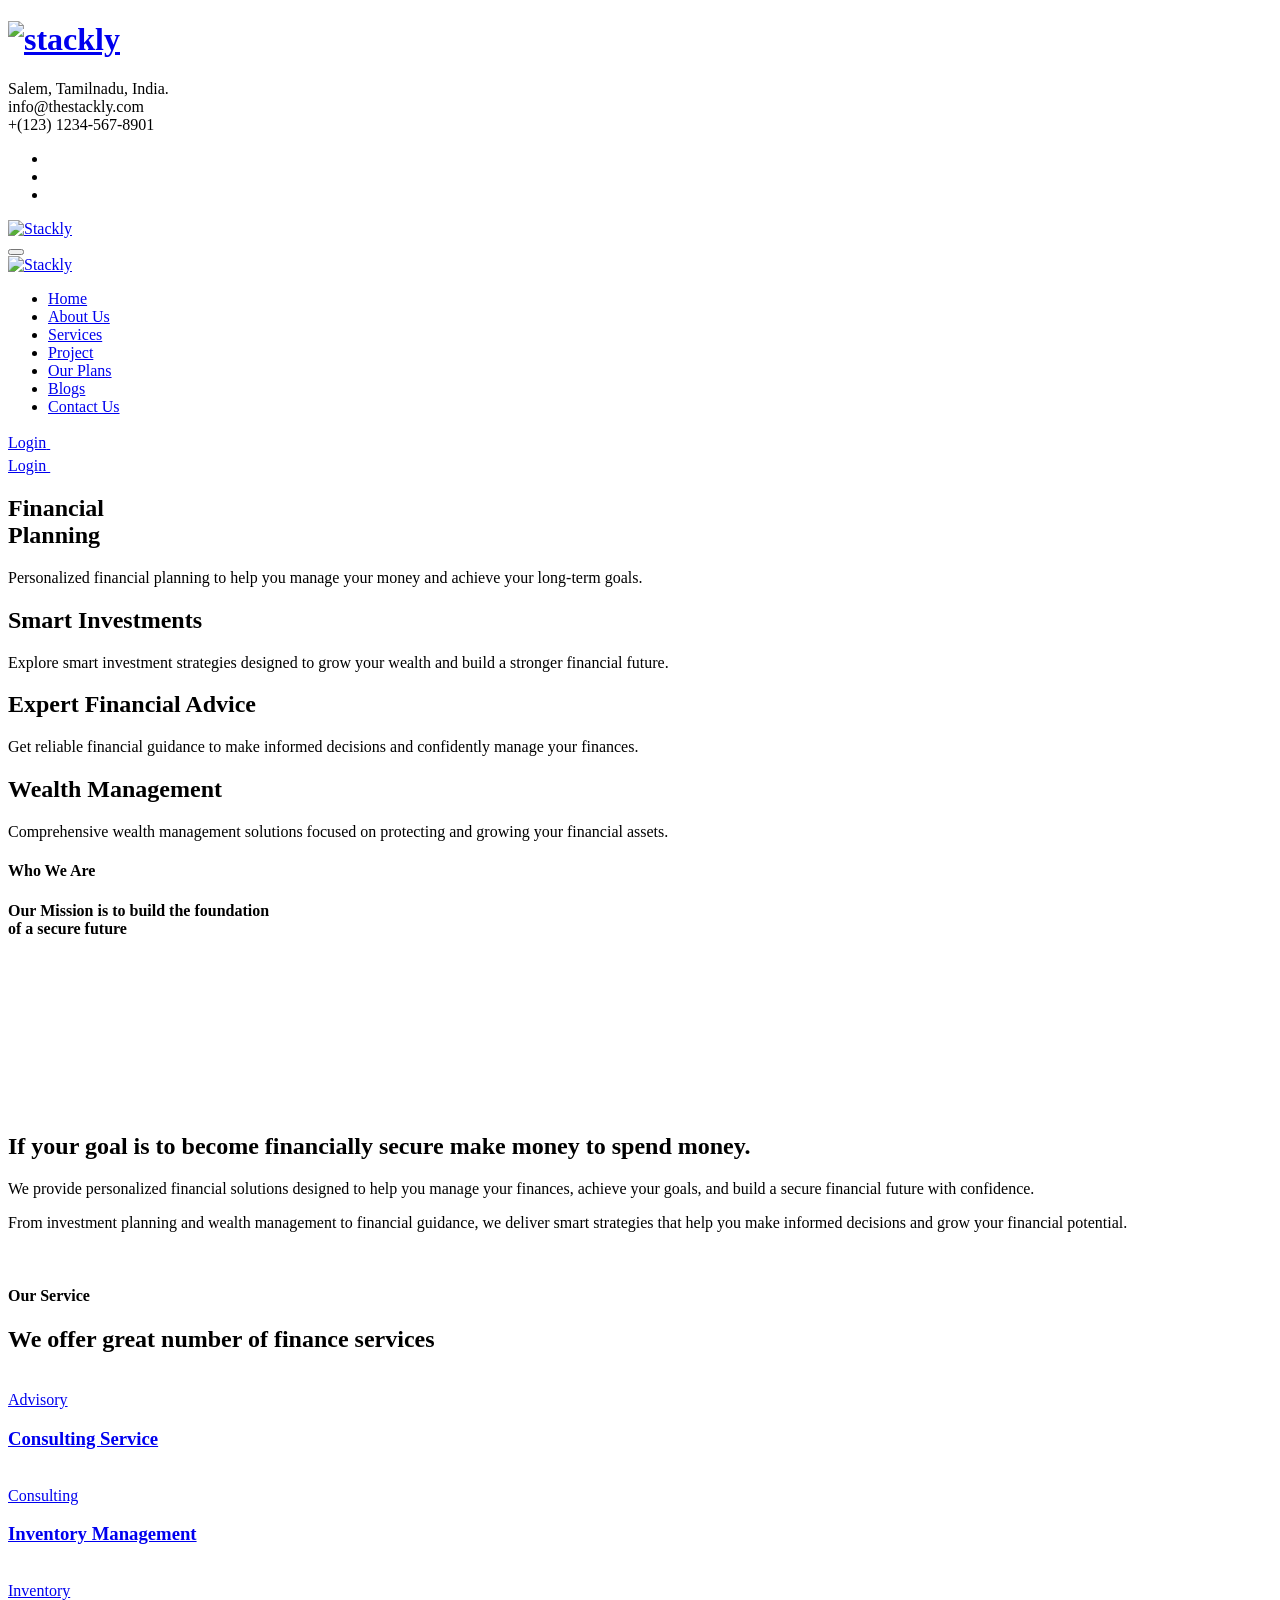
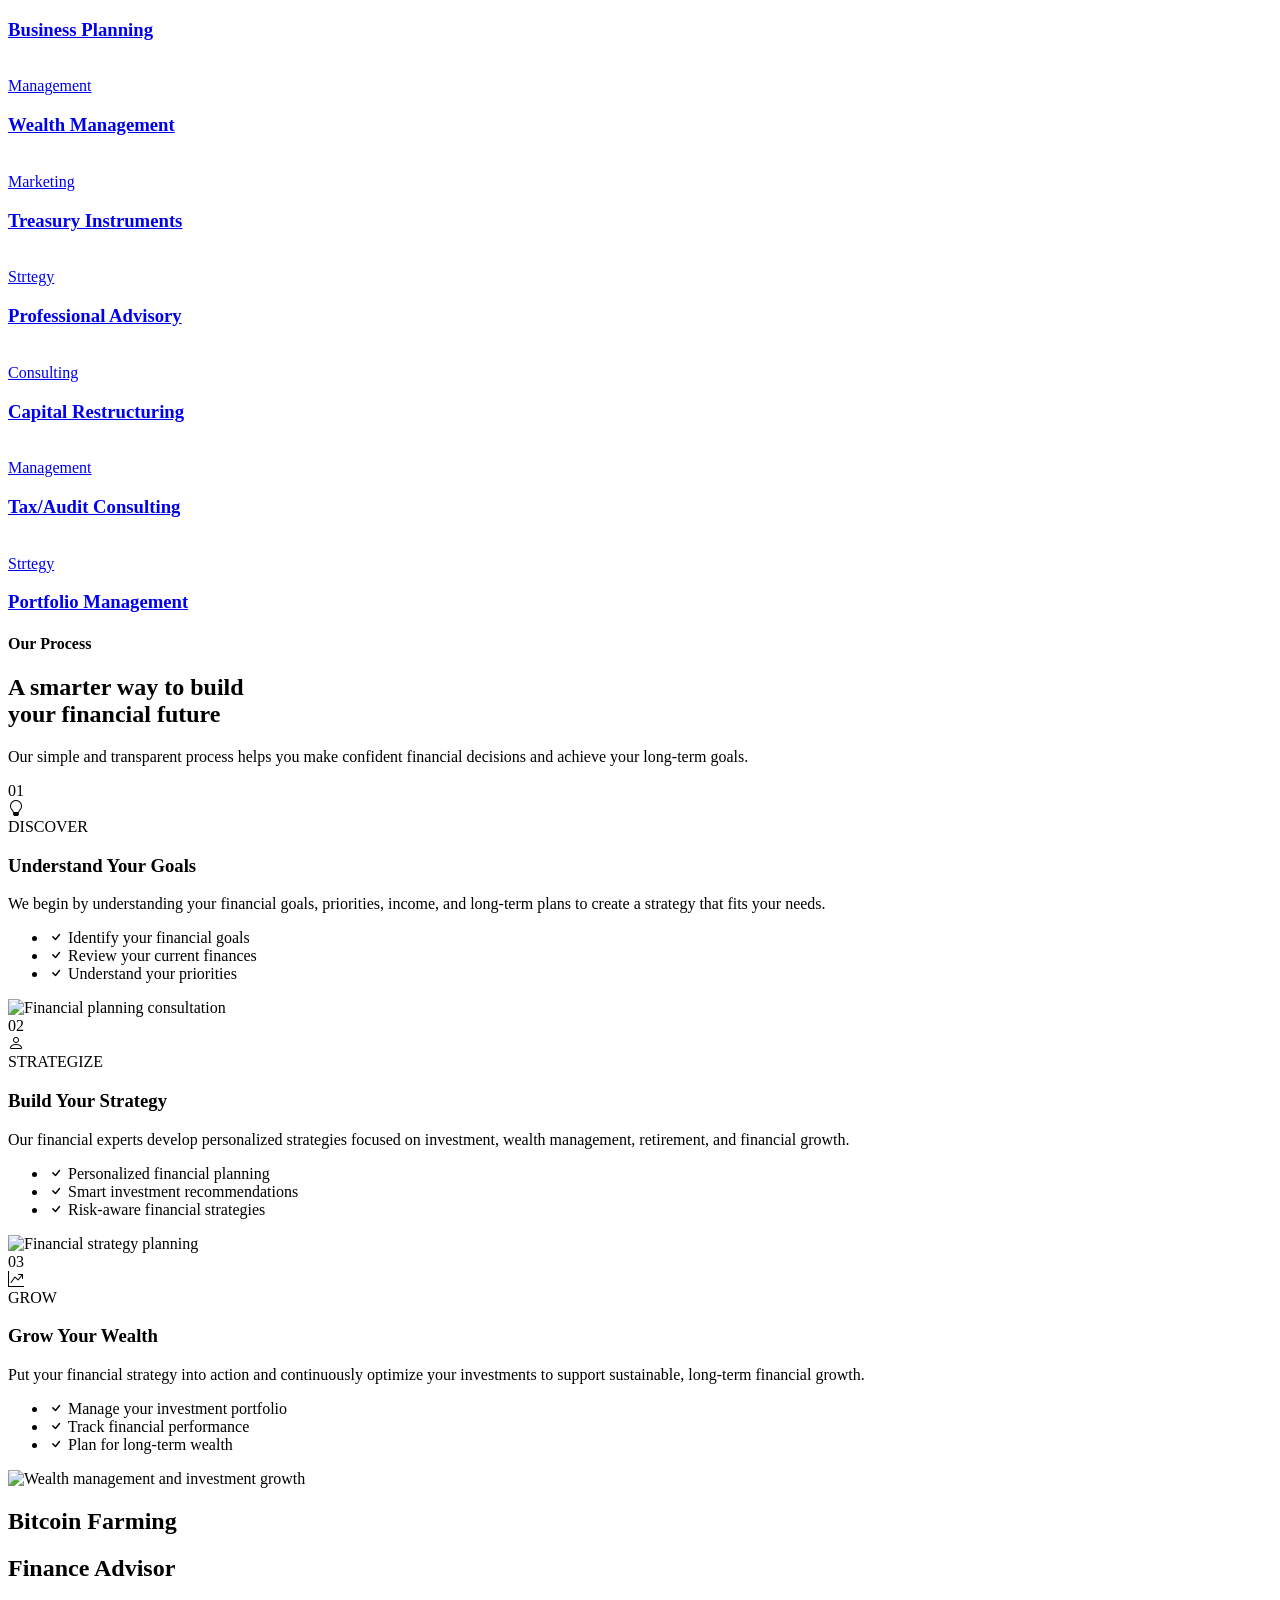
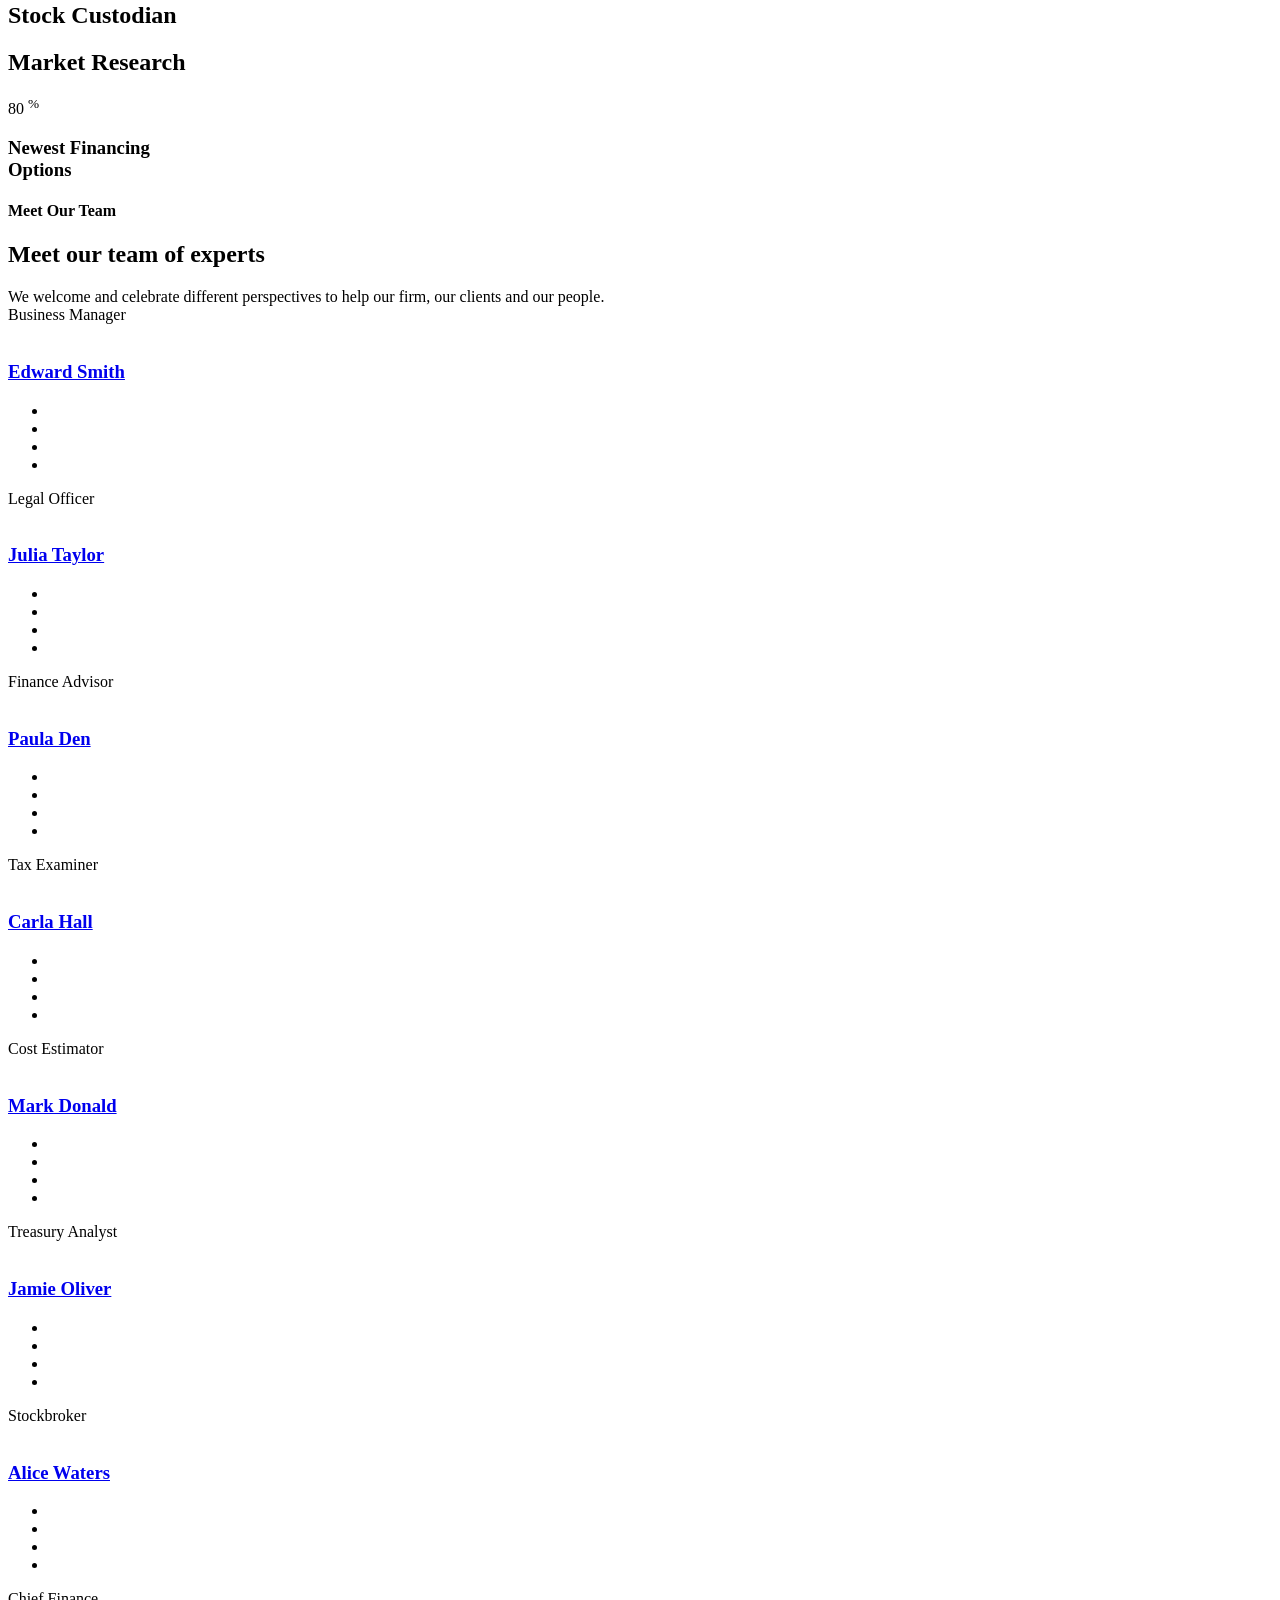
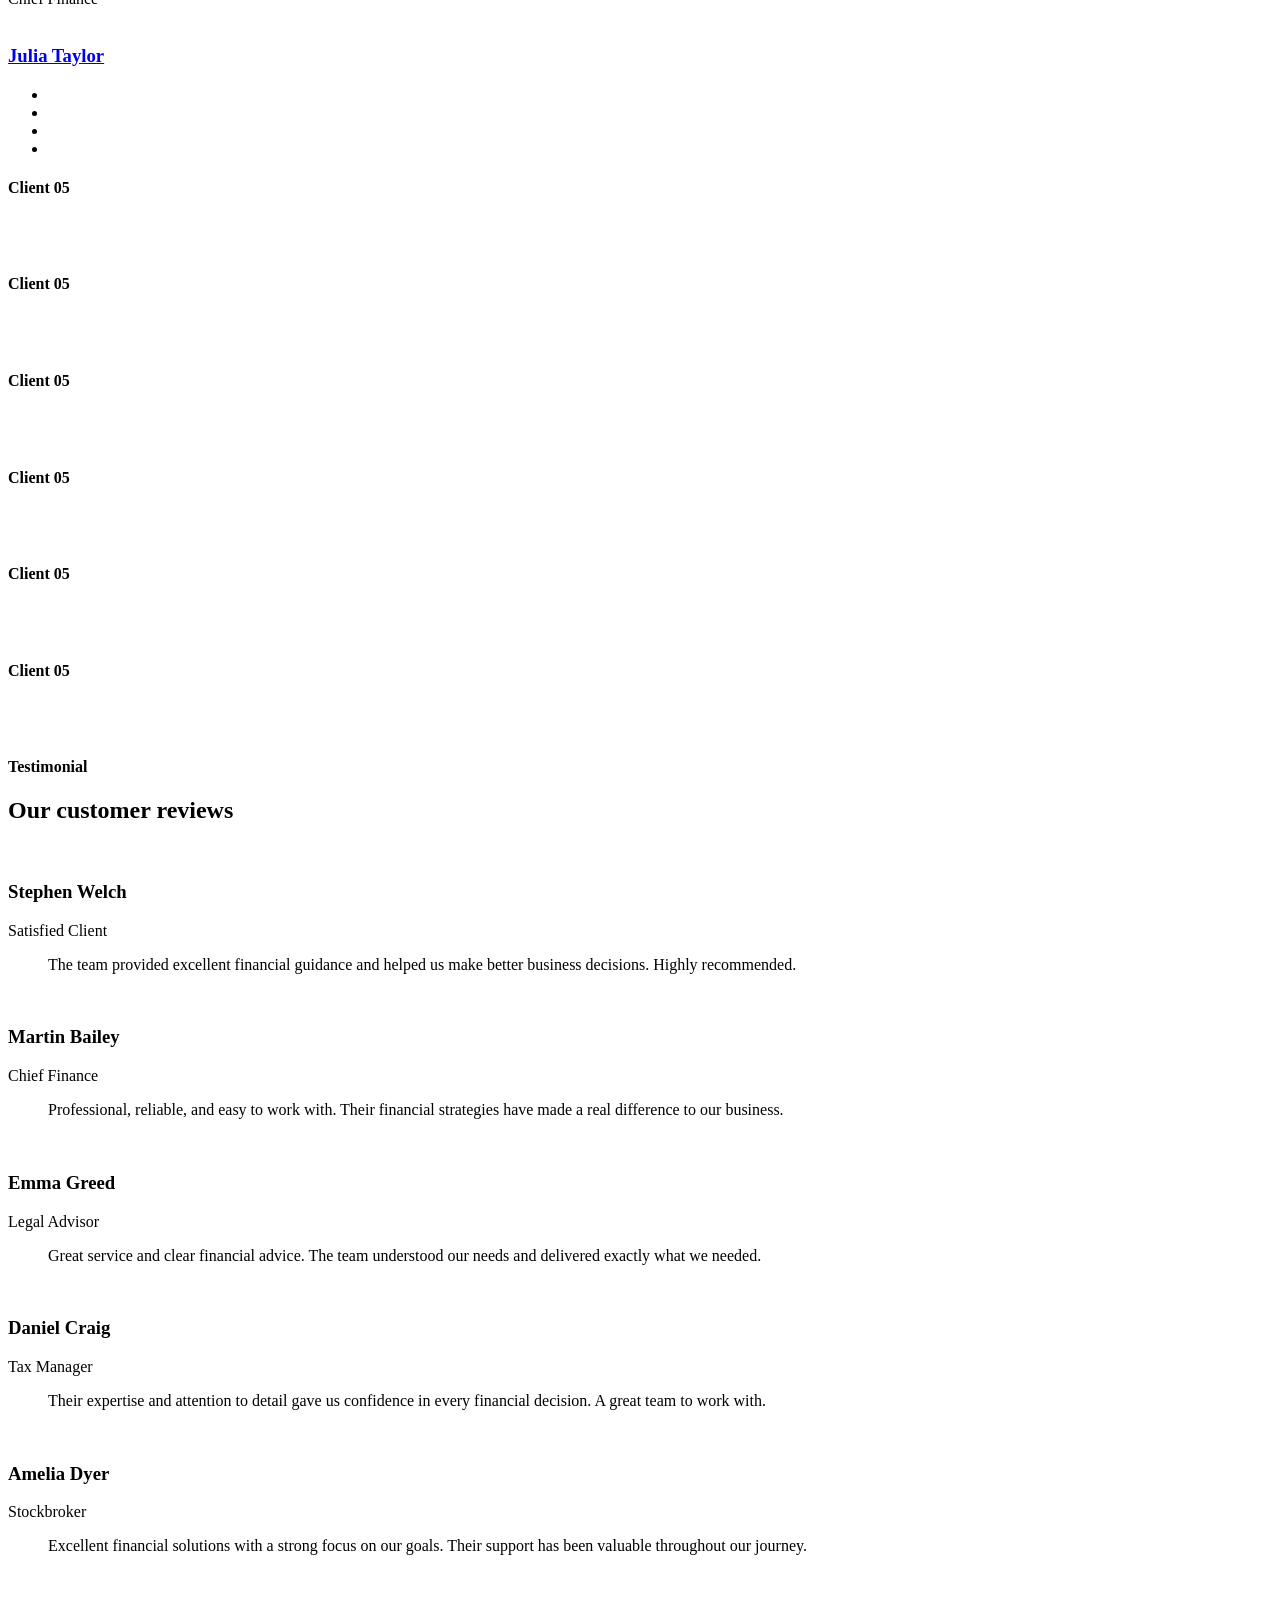
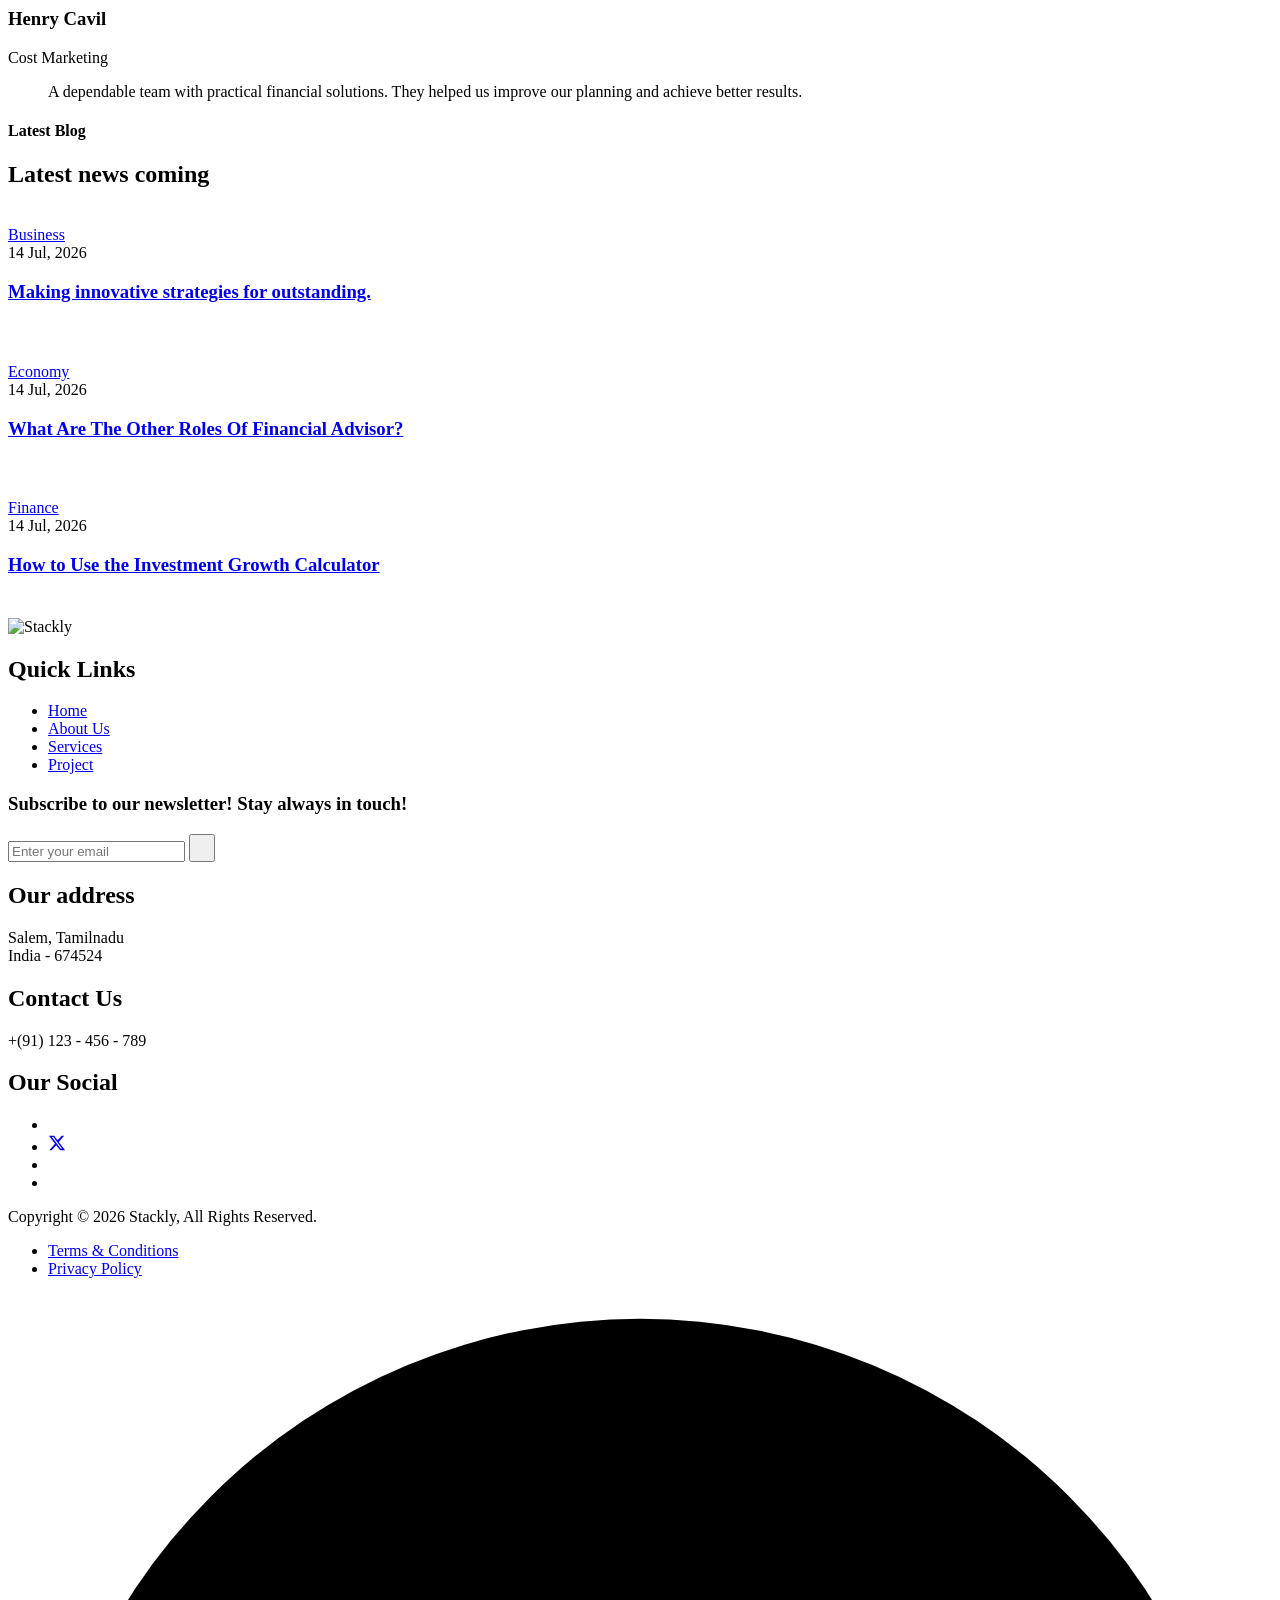
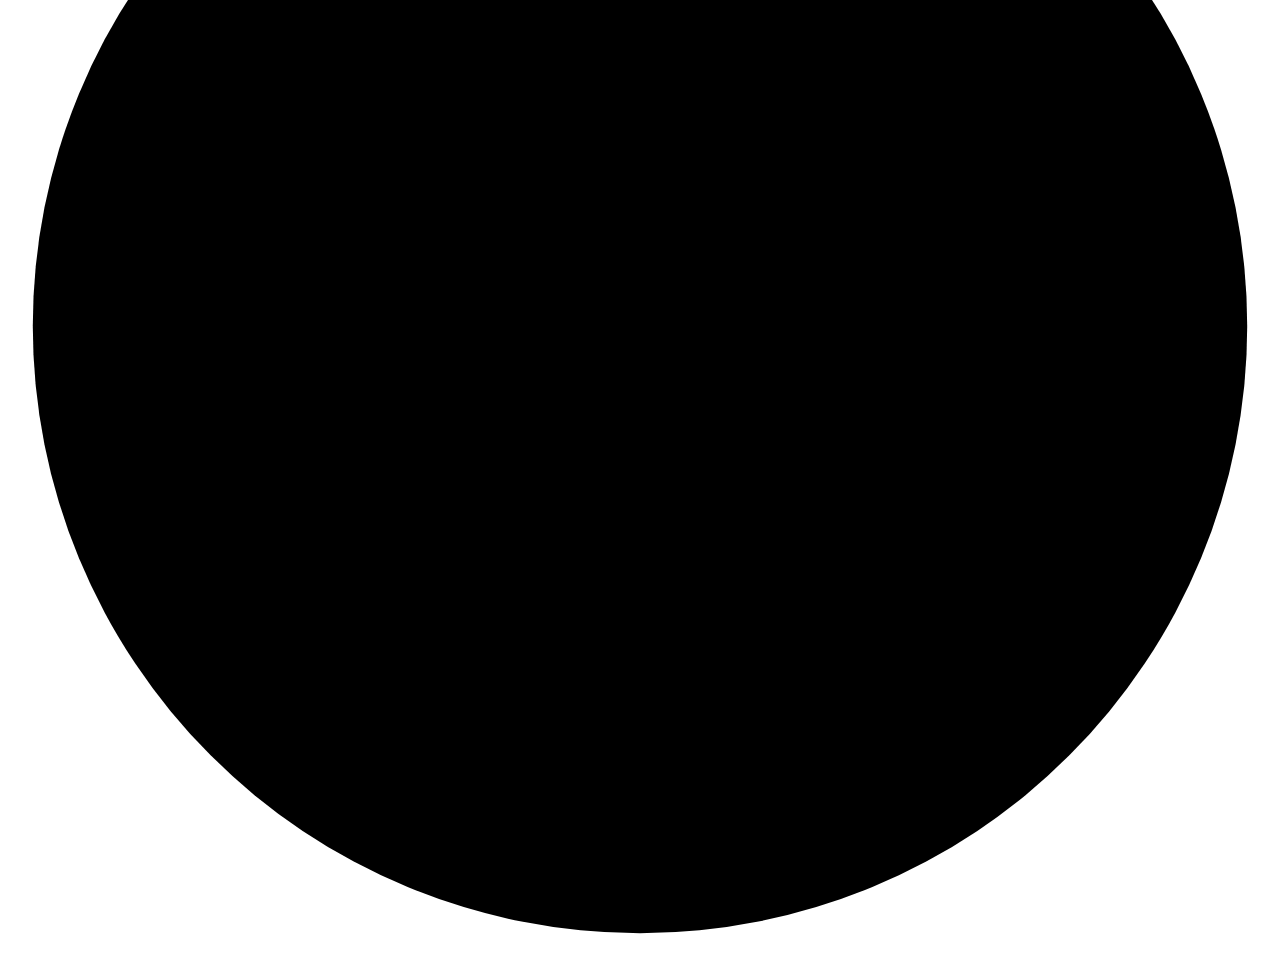
==== index.html @ e1279521 "Add files via upload" ====
<!doctype html>
<html class="no-js" lang="en">
   <head>
      <meta charset="utf-8">
      <meta http-equiv="x-ua-compatible" content="ie=edge">
      <title>Stackly – Finance</title>
      <meta name="robots" content="noindex, follow">
      <meta name="description" content="">
      <meta name="viewport" content="width=device-width, initial-scale=1, shrink-to-fit=no">
      <!-- Bootstrap CSS -->
      <link rel="stylesheet" href="css/bootstrap.min.css">
      <!-- Fontawesome -->
      <link rel="stylesheet" href="css/fontawesome.css">
      <!-- Flaticon -->
      <link rel="stylesheet" href="css/flaticon.css">
      <!-- optico Icons -->
      <link rel="stylesheet" href="css/pbminfotech-base-icons.css">
      <!-- Slick -->
      <link rel="stylesheet" href="css/swiper.min.css">
      <!-- AOS -->
      <link rel="stylesheet" href="css/aos.css">
      <!-- Shortcode CSS -->
      <link rel="stylesheet" href="css/shortcode.css">
      <!-- Base CSS -->
      <link rel="stylesheet" href="css/base.css">
      <!-- Style CSS -->
      <link rel="stylesheet" href="css/style.css">
      <!-- Responsive CSS -->
      <link rel="stylesheet" href="css/responsive.css">
      <!-- REVOLUTION STYLE SHEETS -->
      <link rel="stylesheet" type="text/css" href="revolution/rs6.css">

	  <link rel="stylesheet"
      href="https://cdn.jsdelivr.net/npm/bootstrap-icons@1.13.1/font/bootstrap-icons.min.css">

	  
<style>
/* =========================================
   MODERN PAGE LOADER
   ========================================= */

#modern-loader {
    position: fixed;
    inset: 0;
    width: 100%;
    height: 100%;
    background: #212c40;
    display: flex;
    align-items: center;
    justify-content: center;
    z-index: 9999999;
    opacity: 1;
    visibility: visible;
    transition: opacity 0.6s ease, visibility 0.6s ease;
}

#modern-loader.loader-hidden {
    opacity: 0;
    visibility: hidden;
    pointer-events: none;
}

/* Loader Content */
.modern-loader-content {
    text-align: center;
}

/* Logo */
.modern-loader-logo {
    width: 190px;
    height: auto;
    display: block;
    margin: 0 auto 30px;
    animation: logoFade 1.5s ease-in-out infinite;
}

/* Loading Line */
.modern-loader-line {
    width: 180px;
    height: 2px;
    background: rgba(255,255,255,0.2);
    margin: 0 auto;
    overflow: hidden;
    position: relative;
}

/* Moving Line */
.modern-loader-line::after {
    content: "";
    position: absolute;
    top: 0;
    left: -60%;
    width: 60%;
    height: 100%;
    background: #ffffff;
    animation: loaderMove 1.2s ease-in-out infinite;
}

/* Loading Text */
.modern-loader-text {
    margin-top: 18px;
    color: #ffffff;
    font-family: Arial, sans-serif;
    font-size: 11px;
    letter-spacing: 3px;
    text-transform: uppercase;
}

/* Animations */
@keyframes logoFade {
    0%, 100% {
        opacity: 0.45;
        transform: scale(0.97);
    }

    50% {
        opacity: 1;
        transform: scale(1);
    }
}

@keyframes loaderMove {
    0% {
        left: -60%;
    }

    100% {
        left: 100%;
    }
}
</style>

   </head>
   <body>

	<!-- Modern Loading Animation -->
<div id="modern-loader">

    <div class="modern-loader-content">

        <img
            src="images/logo.webp"
            alt="Stackly"
            class="modern-loader-logo"
        >

        <div class="modern-loader-line"></div>

        <div class="modern-loader-text">
            Loading
        </div>

    </div>

</div>

	<!-- page wrapper -->
	<div class="page-wrapper">
		
        <!-- Header Main Area -->
        <header class="site-header header-style-1">
			<div class="pbmit-header-overlay">
				<div class="site-header-menu">
					<div class="pbmit-logo-area">
						<div class="d-flex align-items-center justify-content-between">
							<div class="site-branding">
								<h1 class="site-title">
									<a href="index.html">
										<img class="logo-img" src="images/logo.webp" alt="stackly">
									</a>
								</h1>
							</div>
							<div class="pbmit-header-info ml-auto d-flex align-items-center">
								<div class="pbmit-header-info-inner">
									<div class="pbmit-header-box pbmit-header-box-1">
										<a>						
											<span class="pbmit-header-box-icon">
												<i class="pbmit-stackly-icon pbmit-stackly-icon-location-1"></i>
											</span>						
											<span class="pbmit-header-box-title"></span>
											<span class="pbmit-header-box-content">Salem, Tamilnadu, India.</span>
										</a>				
									</div>
									<div class="pbmit-header-box pbmit-header-box-2">
										<a>						
											<span class="pbmit-header-box-icon">
												<i class="pbmit-stackly-icon pbmit-stackly-icon-email-1"></i>
											</span>						
											<span class="pbmit-header-box-title"></span>
											<span class="pbmit-header-box-content"><span class="__cf_email__">info@thestackly.com</span></span>
										</a>				
									</div>
									<div class="pbmit-header-box pbmit-header-box-3">
										<a>						
											<span class="pbmit-header-box-icon">
												<i class="pbmit-stackly-icon pbmit-stackly-icon-phone-call"></i>
											</span>						
											<span class="pbmit-header-box-title"></span>
											<span class="pbmit-header-box-content">+(123) 1234-567-8901</span>
										</a>				
									</div>
								</div>
								<ul class="pbmit-social-links">
									<li class="pbmit-social-li pbmit-social-facebook">
										<a href="404.html">
											<span><i class="pbmit-base-icon-facebook-squared"></i></span>
										</a>
									</li>

									<li class="pbmit-social-li pbmit-social-instagram">
										<a href="404.html">
											<span><i class="pbmit-base-icon-instagram"></i></span>
										</a>
									</li>
									<li class="pbmit-social-li pbmit-social-youtube">
										<a href="404.html">
											<span><i class="pbmit-base-icon-youtube-play"></i></span>
										</a>
									</li>
								</ul>
							</div>
						</div>
					</div>
					<div class="pbmit-main-header-area">
						<div class="container-fluid">
							<div class="d-flex align-items-center justify-content-between pbmit-header-content">
								  <div class="sticky-logo">
                <a href="index.html">
                    <img src="images/logo.webp" alt="Stackly">
                </a>
            </div>
								<div class="site-navigation">
									<nav class="main-menu navbar-expand-xl navbar-light">
										<div class="navbar-header">
											<!-- Toggle Button --> 
											<button class="navbar-toggler" type="button">
												<i class="pbmit-base-icon-menu-1"></i>
											</button>
										</div>
	<div class="pbmit-mobile-menu-bg"></div>

<div class="collapse navbar-collapse clearfix show" id="pbmit-menu">
    <div class="pbmit-menu-wrap">

        <!-- Mobile Menu Logo -->
        <div class="mobile-menu-logo">
            <a href="index.html">
                <img src="images/logo.webp" alt="Stackly">
            </a>
        </div>

        <!-- Close Button -->
        <span class="closepanel">
            <i class="pbmit-base-icon-close-circular-button-symbol"></i>
        </span>

        <!-- Mobile Navigation -->
        <ul class="navigation clearfix">
            <li><a href="index.html">Home</a></li>
            <li><a href="about-us.html">About Us</a></li>
            <li><a href="services.html">Services</a></li>
            <li><a href="project.html">Project</a></li>
            <li><a href="our-plans.html">Our Plans</a></li>
            <li><a href="blog.html">Blogs</a></li>
            <li><a href="contact-us.html">Contact Us</a></li>
        </ul>

        <!-- Mobile Login Button -->
        <div class="mobile-menu-login">
            <a href="login.html">
                <span>Login</span>
                <svg class="mobile-login-arrow"
                     xmlns="http://www.w3.org/2000/svg"
                     width="16"
                     height="16"
                     viewBox="0 0 19 19"
                     fill="none">
                    <line x1="1" y1="18" x2="17.8" y2="1.2"></line>
                    <line x1="1.2" y1="1" x2="18" y2="1"></line>
                    <line x1="18" y1="17.8" x2="18" y2="1"></line>
                </svg>
            </a>
        </div>

    </div>
</div>

</nav>
</div>

<div class="pbmit-right-box d-flex align-items-center">

    <!-- Search Button -->
    <div class="pbmit-header-search-btn">
        <a href="404.html">
            <i class="pbmit-base-icon-search-1"></i>
        </a>
    </div>

    <!-- Desktop Login Button -->
    <div class="pbmit-button-box">
        <div class="pbmit-header-button">
            <div class="pbmit-svg-btn pbmit-ihbox-btn">
                <a href="login.html">
                    <span class="pbmit-header-button-text">
                        Login
                        <svg class="pbmit-svg-arrow"
                             xmlns="http://www.w3.org/2000/svg"
                             width="10"
                             height="19"
                             viewBox="0 0 19 19"
                             fill="none">
                            <line x1="1" y1="18" x2="17.8" y2="1.2"></line>
                            <line x1="1.2" y1="1" x2="18" y2="1"></line>
                            <line x1="18" y1="17.8" x2="18" y2="1"></line>
                        </svg>
                    </span>
                </a>
            </div>
        </div>
    </div>

</div>
								</div>
							</div>
						</div>
					</div>
				</div>
			</div>
			<div class="pbmit-slider-area">
				<!-- START Slider Demo 01 REVOLUTION SLIDER 6.6.15 --><p class="rs-p-wp-fix"></p>
				<rs-module-wrap id="rev_slider_1_1_wrapper" data-alias="slider-demo-01" data-source="gallery" style="visibility:hidden;background:transparent;padding:0;margin:0px auto;margin-top:0;margin-bottom:0;">
					<rs-module id="rev_slider_1_1" data-version="6.6.15">
						<rs-slides style="overflow: hidden; position: absolute;">
							<rs-slide style="position: absolute;" data-key="rs-1" data-title="Slide" data-thumb="revolution/images/demo01-slide-a-50x100.webp" data-anim="p:dark;f:center;" data-in="o:0;sx:1.1;sy:1.1;m:true;row:30;col:30;" data-out="a:false;">
								<img src="revolution/images/demo01-slide-a.webp" alt="" title="demo01-slide-a.webp" width="1920" height="950" class="rev-slidebg tp-rs-img" data-no-retina>
	<!--
								--><rs-layer
									id="slider-1-slide-1-layer-0" 
									data-type="shape"
									data-rsp_ch="on"
									data-xy="y:m;"
									data-text="w:normal;s:20,13,9,5;l:0,16,12,7;"
									data-dim="w:60%,60%,70%,70%;h:100%;"
									data-basealign="slide"
									data-frame_999="o:0;st:w;"
									style="z-index:5;background:linear-gradient(90deg, rgba(33,44,64,0.77) 0%, rgba(33,44,64,0.77) 63%, rgba(33,44,64,0) 100%);"
								> 
								</rs-layer><!--

								--><rs-layer
									id="slider-1-slide-1-layer-1" 
									data-type="text"
									data-rsp_ch="on"
									data-xy="x:l,l,l,c;xo:30px,30px,30px,0;y:m;yo:-90px,-60px,-85px,-8px;"
									data-text="w:normal;s:12,12,11,11;l:24,24,20,24;ls:2px,2px,2px,1px;fw:500;"
									data-padding="t:3,2,2,1;r:20,18,16,10;b:3,2,2,1;l:20,18,16,10;"
									data-border="bos:solid;boc:#ffffff;bow:1px,1px,1px,1px;bor:50px,50px,50px,50px;"
									data-frame_0="x:-100%;"
									data-frame_0_mask="u:t;"
									data-frame_1="st:800;sp:1000;"
									data-frame_1_mask="u:t;"
									data-frame_999="o:0;st:w;"
									style="z-index:6;font-family:'Wix Madefor Display';text-transform:uppercase;"
								>Plan for Secure Future 
								</rs-layer><!--

								--><rs-layer
									id="slider-1-slide-1-layer-2" 
									data-type="text"
									data-rsp_ch="on"
									data-xy="x:l,l,l,c;xo:30px,30px,30px,0;y:m;yo:18px,36px,1px,70px;"
									data-text="w:normal;s:65,55,45,34;l:80,65,55,40;fw:500;a:left,left,left,center;"
									data-frame_0="x:-100%;"
									data-frame_0_mask="u:t;"
									data-frame_1="st:1200;sp:1000;"
									data-frame_1_mask="u:t;"
									data-frame_999="o:0;st:w;"
									style="z-index:7;font-family:'Wix Madefor Display';"
								>Transforming dreams<br>
	into financial reality 
								</rs-layer><!--

								--><rs-layer
									id="slider-1-slide-1-layer-3" 
									data-type="shape"
									data-rsp_ch="on"
									data-xy="xo:120px,80px,60px,37px;y:m;yo:147px,129px,86px,53px;"
									data-text="w:normal;s:20,13,9,5;l:0,16,12,7;"
									data-dim="w:150px,100px,80px,49px;h:1px;"
									data-vbility="t,t,t,f"
									data-frame_0="y:50,33,25,15;"
									data-frame_1="st:1400;sp:1000;"
									data-frame_999="o:0;st:w;"
									style="z-index:8;background-color:#ffffff;"
								> 
								</rs-layer><!--

								--><rs-layer
									id="slider-1-slide-1-layer-4" 
									data-type="text"
									data-rsp_ch="on"
									data-xy="xo:300px,210px,170px,104px;y:m;yo:170px,154px,108px,66px;"
									data-text="w:normal;s:17,16,15,9;l:24,24,22,13;"
									data-vbility="t,t,t,f"
									data-frame_0="y:100%;"
									data-frame_0_mask="u:t;"
									data-frame_1="st:1600;sp:1200;"
									data-frame_1_mask="u:t;"
									data-frame_999="o:0;st:w;"
									style="z-index:9;font-family:'DM Sans';"
								>Empowering Your Financial Success through<br>
	Personalized Advice creating wealth strategies<br>
	tailored to you 
								</rs-layer><!--

								--><a
									id="slider-1-slide-1-layer-5" 
									class="rs-layer rev-btn"
									href="contact-us.html" target="_self"
									data-type="button"
									data-color="#212c40"
									data-rsp_ch="on"
									data-xy="x:l,l,l,c;xo:300px,210px,170px,0;y:m;yo:267px,237px,188px,144px;"
									data-text="w:normal;s:12,12,12,11;l:50,48,46,45;ls:1px;fw:600;"
									data-dim="minh:0px,none,none,none;"
									data-padding="r:30,26,26,24;l:30,26,26,24;"
									data-border="bor:25px,25px,25px,25px;"
									data-frame_0="y:100%;"
									data-frame_0_mask="u:t;"
									data-frame_1="st:1800;sp:1200;"
									data-frame_1_mask="u:t;"
									data-frame_999="o:0;st:w;"
									data-frame_hover="c:#fff;bgc:#212c40;bor:25px,25px,25px,25px;bri:120%;"
									style="z-index:10;background-color:#ffffff;font-family:'Wix Madefor Display';text-transform:uppercase;"
								>Contact Us <svg class="pbmit-svg-arrow" xmlns="http://www.w3.org/2000/svg" xmlns:xlink="http://www.w3.org/1999/xlink" x="0px" y="0px" width="19" height="19" viewBox="0 0 19 19"  xml:space="preserve"><line x1="1" y1="18" x2="17.8" y2="1.2"></line><line x1="1.2" y1="1" x2="18" y2="1"></line><line x1="18" y1="17.8" x2="18" y2="1"></line></svg> 
							</a><!--
	-->						</rs-slide>
							<rs-slide style="position: absolute;" data-key="rs-2" data-title="Slide" data-thumb="revolution/images/demo01-slide-b-50x100.webp" data-anim="p:dark;f:center;" data-in="o:0;sx:1.1;sy:1.1;m:true;row:30;col:30;" data-out="a:false;">
								<img src="revolution/images/demo01-slide-b.webp" alt="" title="demo01-slide-b" width="1920" height="950" class="rev-slidebg tp-rs-img" data-no-retina>
	<!--
								--><rs-layer
									id="slider-1-slide-2-layer-0" 
									data-type="shape"
									data-rsp_ch="on"
									data-xy="y:m;"
									data-text="w:normal;s:20,13,9,5;l:0,16,12,7;"
									data-dim="w:60%,60%,70%,70%;h:100%;"
									data-basealign="slide"
									data-frame_999="o:0;st:w;"
									style="z-index:5;background:linear-gradient(90deg, rgba(33,44,64,0.77) 0%, rgba(33,44,64,0.77) 63%, rgba(33,44,64,0) 100%);"
								> 
								</rs-layer><!--

								--><rs-layer
									id="slider-1-slide-2-layer-1" 
									data-type="text"
									data-rsp_ch="on"
									data-xy="x:l,l,l,c;xo:30px,30px,30px,0;y:m;yo:-90px,-60px,-85px,-8px;"
									data-text="w:normal;s:12,12,11,11;l:24,24,20,24;ls:2px,2px,2px,1px;fw:500;"
									data-padding="t:3,2,2,1;r:20,18,16,10;b:3,2,2,1;l:20,18,16,10;"
									data-border="bos:solid;boc:#ffffff;bow:1px,1px,1px,1px;bor:50px,50px,50px,50px;"
									data-frame_0="x:-100%;"
									data-frame_0_mask="u:t;"
									data-frame_1="st:800;sp:1000;"
									data-frame_1_mask="u:t;"
									data-frame_999="o:0;st:w;"
									style="z-index:6;font-family:'Wix Madefor Display';text-transform:uppercase;"
								>We Pursue a Simple Mission 
								</rs-layer><!--

								--><rs-layer
									id="slider-1-slide-2-layer-2" 
									data-type="text"
									data-rsp_ch="on"
									data-xy="x:l,l,l,c;xo:30px,30px,30px,0;y:m;yo:18px,36px,1px,70px;"
									data-text="w:normal;s:65,55,45,34;l:80,65,55,40;fw:500;a:left,left,left,center;"
									data-frame_0="x:-100%;"
									data-frame_0_mask="u:t;"
									data-frame_1="st:1200;sp:1000;"
									data-frame_1_mask="u:t;"
									data-frame_999="o:0;st:w;"
									style="z-index:7;font-family:'Wix Madefor Display';"
								>Review The Facts <br>
	Financial is The Best. 
								</rs-layer><!--

								--><rs-layer
									id="slider-1-slide-2-layer-3" 
									data-type="shape"
									data-rsp_ch="on"
									data-xy="xo:120px,80px,60px,37px;y:m;yo:147px,129px,86px,53px;"
									data-text="w:normal;s:20,13,9,5;l:0,16,12,7;"
									data-dim="w:150px,100px,80px,49px;h:1px;"
									data-vbility="t,t,t,f"
									data-frame_0="y:50,33,25,15;"
									data-frame_1="st:1400;sp:1000;"
									data-frame_999="o:0;st:w;"
									style="z-index:8;background-color:#ffffff;"
								> 
								</rs-layer><!--

								--><rs-layer
									id="slider-1-slide-2-layer-4" 
									data-type="text"
									data-rsp_ch="on"
									data-xy="xo:300px,210px,170px,104px;y:m;yo:170px,154px,108px,66px;"
									data-text="w:normal;s:17,16,15,9;l:24,24,22,13;"
									data-vbility="t,t,t,f"
									data-frame_0="y:100%;"
									data-frame_0_mask="u:t;"
									data-frame_1="st:1600;sp:1200;"
									data-frame_1_mask="u:t;"
									data-frame_999="o:0;st:w;"
									style="z-index:9;font-family:'DM Sans';"
								>Empowering Your Financial Success through<br>
	Personalized Advice creating wealth strategies<br>
	tailored to you 
								</rs-layer><!--

								--><a
									id="slider-1-slide-2-layer-5" 
									class="rs-layer rev-btn"
									href="contact-us.html" target="_self"
									data-type="button"
									data-color="#212c40"
									data-rsp_ch="on"
									data-xy="x:l,l,l,c;xo:300px,210px,170px,0;y:m;yo:267px,237px,188px,144px;"
									data-text="w:normal;s:12,12,12,11;l:50,48,46,45;ls:1px;fw:600;"
									data-dim="minh:0px,none,none,none;"
									data-padding="r:30,26,26,24;l:30,26,26,24;"
									data-border="bor:25px,25px,25px,25px;"
									data-frame_0="y:100%;"
									data-frame_0_mask="u:t;"
									data-frame_1="st:1800;sp:1200;"
									data-frame_1_mask="u:t;"
									data-frame_999="o:0;st:w;"
									data-frame_hover="c:#fff;bgc:#212c40;bor:25px,25px,25px,25px;bri:120%;"
									style="z-index:10;background-color:#ffffff;font-family:'Wix Madefor Display';text-transform:uppercase;"
								>Contact Us <svg class="pbmit-svg-arrow" xmlns="http://www.w3.org/2000/svg" xmlns:xlink="http://www.w3.org/1999/xlink" x="0px" y="0px" width="19" height="19" viewBox="0 0 19 19"  xml:space="preserve"><line x1="1" y1="18" x2="17.8" y2="1.2"></line><line x1="1.2" y1="1" x2="18" y2="1"></line><line x1="18" y1="17.8" x2="18" y2="1"></line></svg> 
							</a><!--
	-->						</rs-slide>
							<rs-slide style="position: absolute;" data-key="rs-3" data-title="Slide" data-thumb="revolution/images/demo01-slide-c-50x100.webp" data-anim="p:dark;f:center;" data-in="o:0;sx:1.1;sy:1.1;m:true;row:30;col:30;" data-out="a:false;">
								<img src="revolution/images/demo01-slide-c.webp" alt="" title="demo01-slide-c" width="1920" height="950" class="rev-slidebg tp-rs-img" data-no-retina>
	<!--
								--><rs-layer
									id="slider-1-slide-3-layer-0" 
									data-type="shape"
									data-rsp_ch="on"
									data-xy="y:m;"
									data-text="w:normal;s:20,13,9,5;l:0,16,12,7;"
									data-dim="w:60%,60%,70%,70%;h:100%;"
									data-basealign="slide"
									data-frame_999="o:0;st:w;"
									style="z-index:5;background:linear-gradient(90deg, rgba(33,44,64,0.77) 0%, rgba(33,44,64,0.77) 63%, rgba(33,44,64,0) 100%);"
								> 
								</rs-layer><!--

								--><rs-layer
									id="slider-1-slide-3-layer-1" 
									data-type="text"
									data-rsp_ch="on"
									data-xy="x:l,l,l,c;xo:30px,30px,30px,0;y:m;yo:-90px,-60px,-85px,-8px;"
									data-text="w:normal;s:12,12,11,11;l:24,24,20,24;ls:2px,2px,2px,1px;fw:500;"
									data-padding="t:3,2,2,1;r:20,18,16,10;b:3,2,2,1;l:20,18,16,10;"
									data-border="bos:solid;boc:#ffffff;bow:1px,1px,1px,1px;bor:50px,50px,50px,50px;"
									data-frame_0="x:-100%;"
									data-frame_0_mask="u:t;"
									data-frame_1="st:800;sp:1000;"
									data-frame_1_mask="u:t;"
									data-frame_999="o:0;st:w;"
									style="z-index:6;font-family:'Wix Madefor Display';text-transform:uppercase;"
								>Best Points Are What We Do 
								</rs-layer><!--

								--><rs-layer
									id="slider-1-slide-3-layer-2" 
									data-type="text"
									data-rsp_ch="on"
									data-xy="x:l,l,l,c;xo:30px,30px,30px,0;y:m;yo:18px,36px,1px,70px;"
									data-text="w:normal;s:65,55,45,34;l:80,65,55,40;fw:500;a:left,left,left,center;"
									data-frame_0="x:-100%;"
									data-frame_0_mask="u:t;"
									data-frame_1="st:1200;sp:1000;"
									data-frame_1_mask="u:t;"
									data-frame_999="o:0;st:w;"
									style="z-index:7;font-family:'Wix Madefor Display';"
								>We Bring The Good<br>
	Financial To Life. 
								</rs-layer><!--

								--><rs-layer
									id="slider-1-slide-3-layer-3" 
									data-type="shape"
									data-rsp_ch="on"
									data-xy="xo:120px,80px,60px,37px;y:m;yo:147px,129px,86px,53px;"
									data-text="w:normal;s:20,13,9,5;l:0,16,12,7;"
									data-dim="w:150px,100px,80px,49px;h:1px;"
									data-vbility="t,t,t,f"
									data-frame_0="y:50,33,25,15;"
									data-frame_1="st:1400;sp:1000;"
									data-frame_999="o:0;st:w;"
									style="z-index:8;background-color:#ffffff;"
								> 
								</rs-layer><!--

								--><rs-layer
									id="slider-1-slide-3-layer-4" 
									data-type="text"
									data-rsp_ch="on"
									data-xy="xo:300px,210px,170px,104px;y:m;yo:170px,154px,108px,66px;"
									data-text="w:normal;s:17,16,15,9;l:24,24,22,13;"
									data-vbility="t,t,t,f"
									data-frame_0="y:100%;"
									data-frame_0_mask="u:t;"
									data-frame_1="st:1600;sp:1200;"
									data-frame_1_mask="u:t;"
									data-frame_999="o:0;st:w;"
									style="z-index:9;font-family:'DM Sans';"
								>Empowering Your Financial Success through<br>
	Personalized Advice creating wealth strategies<br>
	tailored to you 
								</rs-layer><!--

								--><a
									id="slider-1-slide-3-layer-5" 
									class="rs-layer rev-btn"
									href="contact-us.html" target="_self"
									data-type="button"
									data-color="#212c40"
									data-rsp_ch="on"
									data-xy="x:l,l,l,c;xo:300px,210px,170px,0;y:m;yo:267px,237px,188px,144px;"
									data-text="w:normal;s:12,12,12,11;l:50,48,46,45;ls:1px;fw:600;"
									data-dim="minh:0px,none,none,none;"
									data-padding="r:30,26,26,24;l:30,26,26,24;"
									data-border="bor:25px,25px,25px,25px;"
									data-frame_0="y:100%;"
									data-frame_0_mask="u:t;"
									data-frame_1="st:1800;sp:1200;"
									data-frame_1_mask="u:t;"
									data-frame_999="o:0;st:w;"
									data-frame_hover="c:#fff;bgc:#212c40;bor:25px,25px,25px,25px;bri:120%;"
									style="z-index:10;background-color:#ffffff;font-family:'Wix Madefor Display';text-transform:uppercase;"
								>Contact Us <svg class="pbmit-svg-arrow" xmlns="http://www.w3.org/2000/svg" xmlns:xlink="http://www.w3.org/1999/xlink" x="0px" y="0px" width="19" height="19" viewBox="0 0 19 19"  xml:space="preserve"><line x1="1" y1="18" x2="17.8" y2="1.2"></line><line x1="1.2" y1="1" x2="18" y2="1"></line><line x1="18" y1="17.8" x2="18" y2="1"></line></svg> 
							</a><!--
	-->						</rs-slide>
						</rs-slides>
					</rs-module>
				</rs-module-wrap>
				<!-- END REVOLUTION SLIDER -->
			</div>
        </header>
        <!-- Header Main Area End Here -->

        <!-- Page Content -->
        <div class="page-content">
            
    <!-- Ihbox -->
<section class="ihbox-section_one">
	<div class="container-fluid">
		<div class="row">

			<!-- Financial Planning -->
			<div class="col-md-6 col-xl-3 pbmit-col-wrapper">
				<div class="pbmit-ihbox-style-1">
					<div class="pbmit-ihbox-contents">
						<div class="pbmit-ihbox-icon">
							<div class="pbmit-ihbox-icon-wrapper">
								<div class="pbmit-icon-wrapper pbmit-icon-type-icon">
									<i class="pbmit-stackly-icon pbmit-stackly-icon-setting"></i>
								</div>
							</div>
						</div>
						<h2 class="pbmit-element-title">
							Financial <br> Planning
						</h2>
						<div class="pbmit-heading-desc">
							Personalized financial planning to help you manage your money and achieve your long-term goals.
						</div>
					</div>
				</div>
			</div>

			<!-- Smart Investments -->
			<div class="col-md-6 col-xl-3 pbmit-col-wrapper">
				<div class="pbmit-ihbox-style-1">
					<div class="pbmit-ihbox-contents">
						<div class="pbmit-ihbox-icon">
							<div class="pbmit-ihbox-icon-wrapper">
								<div class="pbmit-icon-wrapper pbmit-icon-type-icon">
									<i class="pbmit-stackly-icon pbmit-stackly-icon-investment"></i>
								</div>
							</div>
						</div>
						<h2 class="pbmit-element-title">
							Smart Investments
						</h2>
						<div class="pbmit-heading-desc">
							Explore smart investment strategies designed to grow your wealth and build a stronger financial future.
						</div>
					</div>
				</div>
			</div>

			<!-- Expert Financial Advice -->
			<div class="col-md-6 col-xl-3 pbmit-col-wrapper">
				<div class="pbmit-ihbox-style-1">
					<div class="pbmit-ihbox-contents">
						<div class="pbmit-ihbox-icon">
							<div class="pbmit-ihbox-icon-wrapper">
								<div class="pbmit-icon-wrapper pbmit-icon-type-icon">
									<i class="pbmit-stackly-icon pbmit-stackly-icon-call-center"></i>
								</div>
							</div>
						</div>
						<h2 class="pbmit-element-title">
							Expert Financial Advice
						</h2>
						<div class="pbmit-heading-desc">
							Get reliable financial guidance to make informed decisions and confidently manage your finances.
						</div>
					</div>
				</div>
			</div>

			<!-- Wealth Management -->
			<div class="col-md-6 col-xl-3 pbmit-col-wrapper">
				<div class="pbmit-ihbox-style-1">
					<div class="pbmit-ihbox-contents">
						<div class="pbmit-ihbox-icon">
							<div class="pbmit-ihbox-icon-wrapper">
								<div class="pbmit-icon-wrapper pbmit-icon-type-icon">
									<i class="pbmit-stackly-icon pbmit-stackly-icon-setting-1"></i>
								</div>
							</div>
						</div>
						<h2 class="pbmit-element-title">
							Wealth Management
						</h2>
						<div class="pbmit-heading-desc">
							Comprehensive wealth management solutions focused on protecting and growing your financial assets.
						</div>
					</div>
				</div>
			</div>

		</div>
	</div>
</section>
<!-- Ihbox End -->
            <!-- About Start -->
            <section class="section-lgx">
				<div class="container">
					<div class="row">
						<div class="col-md-12 col-xl-4">
							<div class="pbmit-subheading">
								<h4 class="pbmit-subtitle">Who We Are</h4>
							</div>
							<div class="chart_box">
								<h4 class="chart-heading">Our Mission is to build the foundation <br> of a secure future</h4>
								<canvas id="myChart"></canvas>
							</div>
						</div>
						<div class="col-md-12 col-xl-8">
							<div class="pbmit-heading-subheading animation-style2">
								<h2 class="pbmit-title">If your goal is to become financially secure make money to spend money.</h2>
							</div>
							<div class="row">
							<div class="col-md-6">
	<p>
		We provide personalized financial solutions designed to help you manage your finances, achieve your goals, and build a secure financial future with confidence.
	</p>
</div>

<div class="col-md-6">
	<p>
		From investment planning and wealth management to financial guidance, we deliver smart strategies that help you make informed decisions and grow your financial potential.
	</p>
</div>
							</div>
							<div class="about-one_img">
								<div class="pbmit-animation-style4">
									<img src="images/homepage-1/about-img-01.webp" class="img-fluid" alt="">
								</div>
							</div>
						</div>
					</div>
				</div>
            </section>
            <!-- About End --> 

			<!-- Service Start --> 
			<section class="section-lgx pbmit-bg-color-global service_one">
				<div class="container pbmit-col-stretched-yes pbmit-col-right">
					<div class="row">
						<div class="col-md-12">
							<div class="pbmit-col-stretched-right">
								<div class="row align-items-center container">
									<div class="col-md-6">
										<div class="pbmit-heading-subheading text-white animation-style2">
											<h4 class="pbmit-subtitle">Our Service</h4>
											<h2 class="pbmit-title">We offer great number of finance services</h2>
										</div>
									</div>
									<div class="col-md-6">
										<div class="service-one-arrow swiper-btn-custom d-flex flex-row-reverse"></div>
									</div>
								</div>
								<div class="swiper-slider" data-arrows-class="service-one-arrow" data-loop="true" data-autoplay="true" data-dots="false" data-arrows="true" data-columns="3.2" data-margin="30" data-effect="slide">
									<div class="swiper-wrapper">
										<!-- Slide1 -->
										<article class="pbmit-service-style-1 swiper-slide">
											<div class="pbminfotech-post-item">
												<div class="pbminfotech-service-content">
													<div class="pbmit-featured-img-wrapper">
														<div class="pbmit-featured-wrapper">
															<img src="images/homepage-1/service/service-01.webp" class="img-fluid" alt="">
														</div>
													</div>
													<div class="pbminfotech-box-content">
														<div class="pbmit-service-icon-wrapper">
															<i class="pbmit-stackly-icon pbmit-stackly-icon-call-center"></i>			
														</div>
														<div class="pbmit-serv-cat">
															<a href="404.html" rel="tag">Advisory</a>
														</div>
														<h3 class="pbmit-service-title">
															<a href="404.html">Consulting Service</a>
														</h3>
													</div>
												</div>
												<a href="404.html" class="pbmit-link"></a>
											</div>
										</article>
										<!-- Slide2 -->
										<article class="pbmit-service-style-1 swiper-slide">
											<div class="pbminfotech-post-item">
												<div class="pbminfotech-service-content">
													<div class="pbmit-featured-img-wrapper">
														<div class="pbmit-featured-wrapper">
															<img src="images/homepage-1/service/service-02.webp" class="img-fluid" alt="">
														</div>
													</div>
													<div class="pbminfotech-box-content">
														<div class="pbmit-service-icon-wrapper">
															<i class="pbmit-stackly-icon pbmit-stackly-icon-call-center"></i>			
														</div>
														<div class="pbmit-serv-cat">
															<a href="404.html" rel="tag">Consulting</a>
														</div>
														<h3 class="pbmit-service-title">
															<a href="404.html">Inventory Management</a>
														</h3>
													</div>
												</div>
												<a href="404.html" class="pbmit-link"></a>
											</div>
										</article>
										<!-- Slide3 -->
										<article class="pbmit-service-style-1 swiper-slide">
											<div class="pbminfotech-post-item">
												<div class="pbminfotech-service-content">
													<div class="pbmit-featured-img-wrapper">
														<div class="pbmit-featured-wrapper">
															<img src="images/homepage-1/service/service-03.webp" class="img-fluid" alt="">
														</div>
													</div>
													<div class="pbminfotech-box-content">
														<div class="pbmit-service-icon-wrapper">
															<i class="pbmit-stackly-icon pbmit-stackly-icon-call-center"></i>			
														</div>
														<div class="pbmit-serv-cat">
															<a href="404.html" rel="tag">Inventory</a>
														</div>
														<h3 class="pbmit-service-title">
															<a href="404.html">Business Planning</a>
														</h3>
													</div>
												</div>
												<a href="404.html" class="pbmit-link"></a>
											</div>
										</article>
										<!-- Slide4 -->
										<article class="pbmit-service-style-1 swiper-slide">
											<div class="pbminfotech-post-item">
												<div class="pbminfotech-service-content">
													<div class="pbmit-featured-img-wrapper">
														<div class="pbmit-featured-wrapper">
															<img src="images/homepage-1/service/service-04.webp" class="img-fluid" alt="">
														</div>
													</div>
													<div class="pbminfotech-box-content">
														<div class="pbmit-service-icon-wrapper">
															<i class="pbmit-stackly-icon pbmit-stackly-icon-call-center"></i>			
														</div>
														<div class="pbmit-serv-cat">
															<a href="404.html" rel="tag">Management</a>
														</div>
														<h3 class="pbmit-service-title">
															<a href="404.html">Wealth Management</a>
														</h3>
													</div>
												</div>
												<a href="404.html" class="pbmit-link"></a>
											</div>
										</article>
										<!-- Slide5 -->
										<article class="pbmit-service-style-1 swiper-slide">
											<div class="pbminfotech-post-item">
												<div class="pbminfotech-service-content">
													<div class="pbmit-featured-img-wrapper">
														<div class="pbmit-featured-wrapper">
															<img src="images/homepage-1/service/service-05.webp" class="img-fluid" alt="">
														</div>
													</div>
													<div class="pbminfotech-box-content">
														<div class="pbmit-service-icon-wrapper">
															<i class="pbmit-stackly-icon pbmit-stackly-icon-call-center"></i>			
														</div>
														<div class="pbmit-serv-cat">
															<a href="404.html" rel="tag">Marketing</a>
														</div>
														<h3 class="pbmit-service-title">
															<a href="404.html">Treasury Instruments</a>
														</h3>
													</div>
												</div>
												<a href="404.html" class="pbmit-link"></a>
											</div>
										</article>
										<!-- Slide6 -->
										<article class="pbmit-service-style-1 swiper-slide">
											<div class="pbminfotech-post-item">
												<div class="pbminfotech-service-content">
													<div class="pbmit-featured-img-wrapper">
														<div class="pbmit-featured-wrapper">
															<img src="images/homepage-1/service/service-06.webp" class="img-fluid" alt="">
														</div>
													</div>
													<div class="pbminfotech-box-content">
														<div class="pbmit-service-icon-wrapper">
															<i class="pbmit-stackly-icon pbmit-stackly-icon-call-center"></i>			
														</div>
														<div class="pbmit-serv-cat">
															<a href="404.html" rel="tag">Strtegy</a>
														</div>
														<h3 class="pbmit-service-title">
															<a href="404.html">Professional Advisory</a>
														</h3>
													</div>
												</div>
												<a href="404.html" class="pbmit-link"></a>
											</div>
										</article>
										<!-- Slide7 -->
										<article class="pbmit-service-style-1 swiper-slide">
											<div class="pbminfotech-post-item">
												<div class="pbminfotech-service-content">
													<div class="pbmit-featured-img-wrapper">
														<div class="pbmit-featured-wrapper">
															<img src="images/homepage-1/service/service-07.webp" class="img-fluid" alt="">
														</div>
													</div>
													<div class="pbminfotech-box-content">
														<div class="pbmit-service-icon-wrapper">
															<i class="pbmit-stackly-icon pbmit-stackly-icon-call-center"></i>			
														</div>
														<div class="pbmit-serv-cat">
															<a href="404.html" rel="tag">Consulting</a>
														</div>
														<h3 class="pbmit-service-title">
															<a href="404.html">Capital Restructuring</a>
														</h3>
													</div>
												</div>
												<a href="404.html" class="pbmit-link"></a>
											</div>
										</article>
										<!-- Slide8 -->
										<article class="pbmit-service-style-1 swiper-slide">
											<div class="pbminfotech-post-item">
												<div class="pbminfotech-service-content">
													<div class="pbmit-featured-img-wrapper">
														<div class="pbmit-featured-wrapper">
															<img src="images/homepage-1/service/service-08.webp" class="img-fluid" alt="">
														</div>
													</div>
													<div class="pbminfotech-box-content">
														<div class="pbmit-service-icon-wrapper">
															<i class="pbmit-stackly-icon pbmit-stackly-icon-call-center"></i>			
														</div>
														<div class="pbmit-serv-cat">
															<a href="404.html" rel="tag">Management</a>
														</div>
														<h3 class="pbmit-service-title">
															<a href="404.html">Tax/Audit Consulting</a>
														</h3>
													</div>
												</div>
												<a href="404.html" class="pbmit-link"></a>
											</div>
										</article>
										<!-- Slide9 -->
										<article class="pbmit-service-style-1 swiper-slide">
											<div class="pbminfotech-post-item">
												<div class="pbminfotech-service-content">
													<div class="pbmit-featured-img-wrapper">
														<div class="pbmit-featured-wrapper">
															<img src="images/homepage-1/service/service-09.webp" class="img-fluid" alt="">
														</div>
													</div>
													<div class="pbminfotech-box-content">
														<div class="pbmit-service-icon-wrapper">
															<i class="pbmit-stackly-icon pbmit-stackly-icon-call-center"></i>			
														</div>
														<div class="pbmit-serv-cat">
															<a href="404.html" rel="tag">Strtegy</a>
														</div>
														<h3 class="pbmit-service-title">
															<a href="404.html">Portfolio Management</a>
														</h3>
													</div>
												</div>
												<a href="404.html" class="pbmit-link"></a>
											</div>
										</article>
									</div>
								</div>
							</div>
						</div>
					</div>
				</div>
			</section>
            <!-- Service End -->

<!-- Our Process Start -->
<section class="section-xl finance-process-section">
    <div class="container">

        <div class="pbmit-heading-subheading text-center animation-style2">
            <h4 class="pbmit-subtitle">Our Process</h4>
            <h2 class="pbmit-title">
                A smarter way to build <br>
                your financial future
            </h2>
            <p class="finance-process-intro">
                Our simple and transparent process helps you make confident
                financial decisions and achieve your long-term goals.
            </p>
        </div>

        <div class="finance-process-wrapper">

            <!-- Process Card 01 -->
            <div class="finance-process-card"
                 data-aos="fade-up"
                 data-aos-duration="900"
                 data-aos-delay="0">

                <div class="finance-process-number">
                    <span>01</span>
                </div>

                <div class="finance-process-content">

                    <div class="finance-process-icon">
                        <i class="bi bi-lightbulb"></i>
                    </div>

                    <span class="finance-process-label">
                        DISCOVER
                    </span>

                    <h3>
                        Understand Your Goals
                    </h3>

                    <p>
                        We begin by understanding your financial goals,
                        priorities, income, and long-term plans to create
                        a strategy that fits your needs.
                    </p>

                    <ul class="finance-process-features">
                        <li>
                            <span class="feature-check">
                                <i class="bi bi-check"></i>
                            </span>
                            <span>Identify your financial goals</span>
                        </li>

                        <li>
                            <span class="feature-check">
                                <i class="bi bi-check"></i>
                            </span>
                            <span>Review your current finances</span>
                        </li>

                        <li>
                            <span class="feature-check">
                                <i class="bi bi-check"></i>
                            </span>
                            <span>Understand your priorities</span>
                        </li>
                    </ul>

                    <div class="finance-process-image">
                        <img src="images/homepage-1/step-img-01.webp"
                             alt="Financial planning consultation"
                             class="img-fluid">
                    </div>

                </div>
            </div>


            <!-- Process Card 02 -->
            <div class="finance-process-card"
                 data-aos="fade-up"
                 data-aos-duration="900"
                 data-aos-delay="150">

                <div class="finance-process-number">
                    <span>02</span>
                </div>

                <div class="finance-process-content">

                    <div class="finance-process-icon">
                         <i class="bi bi-person"></i>
                    </div>

                    <span class="finance-process-label">
                        STRATEGIZE
                    </span>

                    <h3>
                        Build Your Strategy
                    </h3>

                    <p>
                        Our financial experts develop personalized strategies
                        focused on investment, wealth management, retirement,
                        and financial growth.
                    </p>

                    <ul class="finance-process-features">
                        <li>
                            <span class="feature-check">
                                <i class="bi bi-check"></i>
                            </span>
                            <span>Personalized financial planning</span>
                        </li>

                        <li>
                            <span class="feature-check">
                                <i class="bi bi-check"></i>
                            </span>
                            <span>Smart investment recommendations</span>
                        </li>

                        <li>
                            <span class="feature-check">
                                <i class="bi bi-check"></i>
                            </span>
                            <span>Risk-aware financial strategies</span>
                        </li>
                    </ul>

                    <div class="finance-process-image">
                        <img src="images/homepage-1/step-img-02.webp"
                             alt="Financial strategy planning"
                             class="img-fluid">
                    </div>

                </div>
            </div>


            <!-- Process Card 03 -->
            <div class="finance-process-card"
                 data-aos="fade-up"
                 data-aos-duration="900"
                 data-aos-delay="300">

                <div class="finance-process-number">
                    <span>03</span>
                </div>

                <div class="finance-process-content">

                    <div class="finance-process-icon">
                         <i class="bi bi-graph-up-arrow"></i>
                    </div>

                    <span class="finance-process-label">
                        GROW
                    </span>

                    <h3>
                        Grow Your Wealth
                    </h3>

                    <p>
                        Put your financial strategy into action and continuously
                        optimize your investments to support sustainable,
                        long-term financial growth.
                    </p>

                    <ul class="finance-process-features">
                        <li>
                            <span class="feature-check">
                                <i class="bi bi-check"></i>
                            </span>
                            <span>Manage your investment portfolio</span>
                        </li>

                        <li>
                            <span class="feature-check">
                                <i class="bi bi-check"></i>
                            </span>
                            <span>Track financial performance</span>
                        </li>

                        <li>
                            <span class="feature-check">
                                <i class="bi bi-check"></i>
                            </span>
                            <span>Plan for long-term wealth</span>
                        </li>
                    </ul>

                    <div class="finance-process-image">
                        <img src="images/homepage-1/step-img-03.webp"
                             alt="Wealth management and investment growth"
                             class="img-fluid">
                    </div>

                </div>
            </div>

        </div>

    </div>
</section>
<!-- Our Process End -->

			<!-- Marquee Start -->
			<section class="section-lgb">
				<div class="container-fluid p-0">
					<div class="swiper-slider marquee">
						<div class="swiper-wrapper">
							<div class="swiper-slide">
								<article class="pbmit-marquee-effect-style-1">
									<div class="pbmit-tag-wrapper">
										<h2 class="pbmit-element-title">
											Bitcoin Farming
										</h2>
									</div>
								</article>
							</div>
							<div class="swiper-slide">
								<article class="pbmit-marquee-effect-style-1">
									<div class="pbmit-tag-wrapper">
										<h2 class="pbmit-element-title">
											Finance Advisor
										</h2>
									</div>
								</article>
							</div>
							<div class="swiper-slide">
								<article class="pbmit-marquee-effect-style-1">
									<div class="pbmit-tag-wrapper">
										<h2 class="pbmit-element-title">
											Stock Custodian
										</h2>
									</div>
								</article>
							</div>
							<div class="swiper-slide">
								<article class="pbmit-marquee-effect-style-1">
									<div class="pbmit-tag-wrapper">
										<h2 class="pbmit-element-title">
											Market Research
										</h2>
									</div>
								</article>
							</div>
						</div>
					</div>
				</div>
			</section>
			<!-- Marquee End -->

            <!-- Counter Start --> 
            <section class="counter_one">
				<div class="container pbmit-col-stretched-yes pbmit-col-right p-0">
					<div class="counter-one_bg">
						<div class="pbmit-col-stretched-right">
							<div class="pbminfotech-ele-fid-style-4">
								<div class="pbmit-fld-contents">
									<div class="pbmit-circle-outer" data-digit="80" data-fill="#ffffff" data-emptyfill="#ffffff33" data-before="" data-after="<sup>%</sup>" data-thickness="10" data-size="140">
										<div class="pbmit-circle">
											<div class="pbmit-fid-inner">
												<span class="pbmit-number-rotate numinate" data-appear-animation="animateDigits" data-from="0" data-to="80" data-interval="5" data-before="" data-before-style="" data-after="" data-after-style="">80</span>
												<sup>%</sup>			
											</div>
										</div>
										<div class="pbmit-fid-sub">
											<h3 class="pbmit-fid-title">Newest Financing<br>
												Options
											</h3>
										</div>
									</div>
								</div>
							</div>
						</div>
					</div>
				</div>
            </section>
            <!-- Counter End -->

            <!-- Team Start -->
            <section class="section-lgx">
				<div class="container">
					<div class="row">
						<div class="col-md-12 col-lg-4">
							<div class="team-one_leftbox">
								<div class="pbmit-heading-subheading animation-style2">
									<h4 class="pbmit-subtitle">Meet Our Team</h4>
									<h2 class="pbmit-title">Meet our team of experts</h2>
									<div class="pbmit-heading-desc">We welcome and celebrate different perspectives to help our firm, our clients and our people.</div>
								</div>
								<div class="team-one-arrow swiper-btn-custom d-flex flex-row-reverse"></div>
							</div>
						</div>
						<div class="col-md-12 col-lg-8">
							<div class="swiper-slider" data-arrows-class="team-one-arrow" data-autoplay="true" data-dots="false" data-arrows="true" data-columns="3" data-margin="30" data-effect="slide">
								<div class="swiper-wrapper">
									<div class="swiper-slide">
										<!-- Slide1 -->
										<article class="pbmit-team-style-3">
											<div class="pbminfotech-post-item">
												<div class="pbminfotech-box-content">
													<div class="pbminfotech-box-team-position">Business Manager</div>
													<div class="pbmit-featured-img-wrapper">
														<div class="pbmit-featured-wrapper">
															<img src="images/homepage-1/team/team-01.webp" class="img-fluid" alt="">
														</div>
													</div>
													<div class="pbmit-team-title-wapper">
														<h3 class="pbmit-team-title">
															<a href="404.html">Edward Smith</a>
														</h3>
													</div>
													<div class="pbminfotech-box-social-links">
														<ul class="pbmit-social-links pbmit-team-social-links">
															<li class="pbmit-social-li pbmit-social-facebook">
																<a href="404.html" title="Facebook">
																	<span><i class="pbmit-base-icon-facebook-squared"></i></span>
																</a>
															</li>
															<li class="pbmit-social-li pbmit-social-twitter">
																<a href="404.html" title="Twitter">
																	<span><i class="pbmit-base-icon-twitter"></i></span>
																</a>
															</li>
															<li class="pbmit-social-li pbmit-social-instagram">
																<a href="404.html" title="Instagram">
																	<span><i class="pbmit-base-icon-instagram"></i></span>
																</a>
															</li>
															<li class="pbmit-social-li pbmit-social-youtube">
																<a href="404.html" title="Youtube">
																	<span><i class="pbmit-base-icon-youtube-play"></i></span>
																</a>
															</li>
														</ul>
													</div>
												</div>
												<a href="404.html" class="pbmit-link"></a>
											</div>
										</article>
									</div>
									<div class="swiper-slide">
										<!-- Slide2 -->
										<article class="pbmit-team-style-3">
											<div class="pbminfotech-post-item">
												<div class="pbminfotech-box-content">
													<div class="pbminfotech-box-team-position">Legal Officer</div>
													<div class="pbmit-featured-img-wrapper">
														<div class="pbmit-featured-wrapper">
															<img src="images/homepage-1/team/team-02.webp" class="img-fluid" alt="">
														</div>
													</div>
													<div class="pbmit-team-title-wapper">
														<h3 class="pbmit-team-title">
															<a href="404.html">Julia Taylor</a>
														</h3>
													</div>
													<div class="pbminfotech-box-social-links">
														<ul class="pbmit-social-links pbmit-team-social-links">
															<li class="pbmit-social-li pbmit-social-facebook">
																<a href="404.html" title="Facebook">
																	<span><i class="pbmit-base-icon-facebook-squared"></i></span>
																</a>
															</li>
															<li class="pbmit-social-li pbmit-social-twitter">
																<a href="404.html" title="Twitter">
																	<span><i class="pbmit-base-icon-twitter"></i></span>
																</a>
															</li>
															<li class="pbmit-social-li pbmit-social-instagram">
																<a href="404.html" title="Instagram">
																	<span><i class="pbmit-base-icon-instagram"></i></span>
																</a>
															</li>
															<li class="pbmit-social-li pbmit-social-youtube">
																<a href="404.html" title="Youtube">
																	<span><i class="pbmit-base-icon-youtube-play"></i></span>
																</a>
															</li>
														</ul>
													</div>
												</div>
												<a href="404.html" class="pbmit-link"></a>
											</div>
										</article>
									</div>
									<div class="swiper-slide">
										<!-- Slide3 -->
										<article class="pbmit-team-style-3">
											<div class="pbminfotech-post-item">
												<div class="pbminfotech-box-content">
													<div class="pbminfotech-box-team-position">Finance Advisor</div>
													<div class="pbmit-featured-img-wrapper">
														<div class="pbmit-featured-wrapper">
															<img src="images/homepage-1/team/team-03.webp" class="img-fluid" alt="">
														</div>
													</div>
													<div class="pbmit-team-title-wapper">
														<h3 class="pbmit-team-title">
															<a href="404.html">Paula Den</a>
														</h3>
													</div>
													<div class="pbminfotech-box-social-links">
														<ul class="pbmit-social-links pbmit-team-social-links">
															<li class="pbmit-social-li pbmit-social-facebook">
																<a href="404.html" title="Facebook">
																	<span><i class="pbmit-base-icon-facebook-squared"></i></span>
																</a>
															</li>
															<li class="pbmit-social-li pbmit-social-twitter">
																<a href="404.html" title="Twitter">
																	<span><i class="pbmit-base-icon-twitter"></i></span>
																</a>
															</li>
															<li class="pbmit-social-li pbmit-social-instagram">
																<a href="404.html" title="Instagram">
																	<span><i class="pbmit-base-icon-instagram"></i></span>
																</a>
															</li>
															<li class="pbmit-social-li pbmit-social-youtube">
																<a href="404.html" title="Youtube">
																	<span><i class="pbmit-base-icon-youtube-play"></i></span>
																</a>
															</li>
														</ul>
													</div>
												</div>
												<a href="404.html" class="pbmit-link"></a>
											</div>
										</article>
									</div>
									<div class="swiper-slide">
										<!-- Slide4 -->
										<article class="pbmit-team-style-3">
											<div class="pbminfotech-post-item">
												<div class="pbminfotech-box-content">
													<div class="pbminfotech-box-team-position">Tax Examiner</div>
													<div class="pbmit-featured-img-wrapper">
														<div class="pbmit-featured-wrapper">
															<img src="images/homepage-1/team/team-04.webp" class="img-fluid" alt="">
														</div>
													</div>
													<div class="pbmit-team-title-wapper">
														<h3 class="pbmit-team-title">
															<a href="404.html">Carla Hall</a>
														</h3>
													</div>
													<div class="pbminfotech-box-social-links">
														<ul class="pbmit-social-links pbmit-team-social-links">
															<li class="pbmit-social-li pbmit-social-facebook">
																<a href="404.html" title="Facebook">
																	<span><i class="pbmit-base-icon-facebook-squared"></i></span>
																</a>
															</li>
															<li class="pbmit-social-li pbmit-social-twitter">
																<a href="404.html" title="Twitter">
																	<span><i class="pbmit-base-icon-twitter"></i></span>
																</a>
															</li>
															<li class="pbmit-social-li pbmit-social-instagram">
																<a href="404.html" title="Instagram">
																	<span><i class="pbmit-base-icon-instagram"></i></span>
																</a>
															</li>
															<li class="pbmit-social-li pbmit-social-youtube">
																<a href="404.html" title="Youtube">
																	<span><i class="pbmit-base-icon-youtube-play"></i></span>
																</a>
															</li>
														</ul>
													</div>
												</div>
												<a href="404.html" class="pbmit-link"></a>
											</div>
										</article>
									</div>
									<div class="swiper-slide">
										<!-- Slide5 -->
										<article class="pbmit-team-style-3">
											<div class="pbminfotech-post-item">
												<div class="pbminfotech-box-content">
													<div class="pbminfotech-box-team-position">Cost Estimator</div>
													<div class="pbmit-featured-img-wrapper">
														<div class="pbmit-featured-wrapper">
															<img src="images/homepage-1/team/team-05.webp" class="img-fluid" alt="">
														</div>
													</div>
													<div class="pbmit-team-title-wapper">
														<h3 class="pbmit-team-title">
															<a href="404.html">Mark Donald</a>
														</h3>
													</div>
													<div class="pbminfotech-box-social-links">
														<ul class="pbmit-social-links pbmit-team-social-links">
															<li class="pbmit-social-li pbmit-social-facebook">
																<a href="404.html" title="Facebook">
																	<span><i class="pbmit-base-icon-facebook-squared"></i></span>
																</a>
															</li>
															<li class="pbmit-social-li pbmit-social-twitter">
																<a href="404.html" title="Twitter">
																	<span><i class="pbmit-base-icon-twitter"></i></span>
																</a>
															</li>
															<li class="pbmit-social-li pbmit-social-instagram">
																<a href="404.html" title="Instagram">
																	<span><i class="pbmit-base-icon-instagram"></i></span>
																</a>
															</li>
															<li class="pbmit-social-li pbmit-social-youtube">
																<a href="404.html" title="Youtube">
																	<span><i class="pbmit-base-icon-youtube-play"></i></span>
																</a>
															</li>
														</ul>
													</div>
												</div>
												<a href="404.html" class="pbmit-link"></a>
											</div>
										</article>
									</div>
									<div class="swiper-slide">
										<!-- Slide6 -->
										<article class="pbmit-team-style-3">
											<div class="pbminfotech-post-item">
												<div class="pbminfotech-box-content">
													<div class="pbminfotech-box-team-position">Treasury Analyst</div>
													<div class="pbmit-featured-img-wrapper">
														<div class="pbmit-featured-wrapper">
															<img src="images/homepage-1/team/team-06.webp" class="img-fluid" alt="">
														</div>
													</div>
													<div class="pbmit-team-title-wapper">
														<h3 class="pbmit-team-title">
															<a href="404.html">Jamie Oliver</a>
														</h3>
													</div>
													<div class="pbminfotech-box-social-links">
														<ul class="pbmit-social-links pbmit-team-social-links">
															<li class="pbmit-social-li pbmit-social-facebook">
																<a href="404.html" title="Facebook">
																	<span><i class="pbmit-base-icon-facebook-squared"></i></span>
																</a>
															</li>
															<li class="pbmit-social-li pbmit-social-twitter">
																<a href="404.html" title="Twitter">
																	<span><i class="pbmit-base-icon-twitter"></i></span>
																</a>
															</li>
															<li class="pbmit-social-li pbmit-social-instagram">
																<a href="404.html" title="Instagram">
																	<span><i class="pbmit-base-icon-instagram"></i></span>
																</a>
															</li>
															<li class="pbmit-social-li pbmit-social-youtube">
																<a href="404.html" title="Youtube">
																	<span><i class="pbmit-base-icon-youtube-play"></i></span>
																</a>
															</li>
														</ul>
													</div>
												</div>
												<a href="404.html" class="pbmit-link"></a>
											</div>
										</article>
									</div>
									<div class="swiper-slide">
										<!-- Slide7 -->
										<article class="pbmit-team-style-3">
											<div class="pbminfotech-post-item">
												<div class="pbminfotech-box-content">
													<div class="pbminfotech-box-team-position">Stockbroker</div>
													<div class="pbmit-featured-img-wrapper">
														<div class="pbmit-featured-wrapper">
															<img src="images/homepage-1/team/team-07.webp" class="img-fluid" alt="">
														</div>
													</div>
													<div class="pbmit-team-title-wapper">
														<h3 class="pbmit-team-title">
															<a href="404.html">Alice Waters</a>
														</h3>
													</div>
													<div class="pbminfotech-box-social-links">
														<ul class="pbmit-social-links pbmit-team-social-links">
															<li class="pbmit-social-li pbmit-social-facebook">
																<a href="404.html" title="Facebook">
																	<span><i class="pbmit-base-icon-facebook-squared"></i></span>
																</a>
															</li>
															<li class="pbmit-social-li pbmit-social-twitter">
																<a href="404.html" title="Twitter">
																	<span><i class="pbmit-base-icon-twitter"></i></span>
																</a>
															</li>
															<li class="pbmit-social-li pbmit-social-instagram">
																<a href="404.html" title="Instagram">
																	<span><i class="pbmit-base-icon-instagram"></i></span>
																</a>
															</li>
															<li class="pbmit-social-li pbmit-social-youtube">
																<a href="404.html" title="Youtube">
																	<span><i class="pbmit-base-icon-youtube-play"></i></span>
																</a>
															</li>
														</ul>
													</div>
												</div>
												<a href="404.html" class="pbmit-link"></a>
											</div>
										</article>
									</div>
									<div class="swiper-slide">
										<!-- Slide8 -->
										<article class="pbmit-team-style-3">
											<div class="pbminfotech-post-item">
												<div class="pbminfotech-box-content">
													<div class="pbminfotech-box-team-position">Chief Finance</div>
													<div class="pbmit-featured-img-wrapper">
														<div class="pbmit-featured-wrapper">
															<img src="images/homepage-1/team/team-08.webp" class="img-fluid" alt="">
														</div>
													</div>
													<div class="pbmit-team-title-wapper">
														<h3 class="pbmit-team-title">
															<a href="404.html">Julia Taylor</a></h3>
													</div>
													<div class="pbminfotech-box-social-links">
														<ul class="pbmit-social-links pbmit-team-social-links">
															<li class="pbmit-social-li pbmit-social-facebook">
																<a href="404.html" title="Facebook">
																	<span><i class="pbmit-base-icon-facebook-squared"></i></span>
																</a>
															</li>
															<li class="pbmit-social-li pbmit-social-twitter">
																<a href="404.html" title="Twitter">
																	<span><i class="pbmit-base-icon-twitter"></i></span>
																</a>
															</li>
															<li class="pbmit-social-li pbmit-social-instagram">
																<a href="404.html" title="Instagram">
																	<span><i class="pbmit-base-icon-instagram"></i></span>
																</a>
															</li>
															<li class="pbmit-social-li pbmit-social-youtube">
																<a href="404.html" title="Youtube">
																	<span><i class="pbmit-base-icon-youtube-play"></i></span>
																</a>
															</li>
														</ul>
													</div>
												</div>
												<a href="404.html" class="pbmit-link"></a>
											</div>
										</article>
									</div>
								</div>
							</div>
						</div>
					</div>
				</div>
            </section>
            <!-- Team End -->

			<!-- Client Start -->
			<section class="client_one">
				<div class="container-fluid">
					<div class="swiper-slider" data-loop="true" data-autoplay="false" data-dots="false" data-arrows="false" data-columns="6" data-margin="30" data-effect="slide">
						<div class="swiper-wrapper">
							<div class="swiper-slide">
								<!-- Slide1 -->
								<article class="pbmit-client-style-1">
									<div class="pbmit-client-content">
										<div class="pbmit-client-wrapper pbmit-client-with-hover-img">
											<h4 class="pbmit-hide">Client 05</h4>
											<div class="pbmit-client-hover-img">
												<img src="images/homepage-1/client/client-global-01.webp" class="img-fluid" alt="">
											</div>
											<div class="pbmit-featured-img-wrapper">
												<div class="pbmit-featured-wrapper">
													<img src="images/homepage-1/client/client-dark-01.webp" class="img-fluid" alt="">
												</div>
											</div>
										</div>
									</div>
								</article>
							</div>
							<div class="swiper-slide">
								<!-- Slide2 -->
								<article class="pbmit-client-style-1">
									<div class="pbmit-client-content">
										<div class="pbmit-client-wrapper pbmit-client-with-hover-img">
											<h4 class="pbmit-hide">Client 05</h4>
											<div class="pbmit-client-hover-img">
												<img src="images/homepage-1/client/client-global-02.webp" class="img-fluid" alt="">
											</div>
											<div class="pbmit-featured-img-wrapper">
												<div class="pbmit-featured-wrapper">
													<img src="images/homepage-1/client/client-dark-02.webp" class="img-fluid" alt="">
												</div>
											</div>
										</div>
									</div>
								</article>
							</div>
							<div class="swiper-slide">
								<!-- Slide3 -->
								<article class="pbmit-client-style-1">
									<div class="pbmit-client-content">
										<div class="pbmit-client-wrapper pbmit-client-with-hover-img">
											<h4 class="pbmit-hide">Client 05</h4>
											<div class="pbmit-client-hover-img">
												<img src="images/homepage-1/client/client-global-03.webp" class="img-fluid" alt="">
											</div>
											<div class="pbmit-featured-img-wrapper">
												<div class="pbmit-featured-wrapper">
													<img src="images/homepage-1/client/client-dark-03.webp" class="img-fluid" alt="">
												</div>
											</div>
										</div>
									</div>
								</article>
							</div>
							<div class="swiper-slide">
								<!-- Slide4 -->
								<article class="pbmit-client-style-1">
									<div class="pbmit-client-content">
										<div class="pbmit-client-wrapper pbmit-client-with-hover-img">
											<h4 class="pbmit-hide">Client 05</h4>
											<div class="pbmit-client-hover-img">
												<img src="images/homepage-1/client/client-global-04.webp" class="img-fluid" alt="">
											</div>
											<div class="pbmit-featured-img-wrapper">
												<div class="pbmit-featured-wrapper">
													<img src="images/homepage-1/client/client-dark-04.webp" class="img-fluid" alt="">
												</div>
											</div>
										</div>
									</div>
								</article>
							</div>
							<div class="swiper-slide">
								<!-- Slide5 -->
								<article class="pbmit-client-style-1">
									<div class="pbmit-client-content">
										<div class="pbmit-client-wrapper pbmit-client-with-hover-img">
											<h4 class="pbmit-hide">Client 05</h4>
											<div class="pbmit-client-hover-img">
												<img src="images/homepage-1/client/client-global-05.webp" class="img-fluid" alt="">
											</div>
											<div class="pbmit-featured-img-wrapper">
												<div class="pbmit-featured-wrapper">
													<img src="images/homepage-1/client/client-dark-05.webp" class="img-fluid" alt="">
												</div>
											</div>
										</div>
									</div>
								</article>
							</div>
							<div class="swiper-slide">
								<!-- Slide6 -->
								<article class="pbmit-client-style-1">
									<div class="pbmit-client-content">
										<div class="pbmit-client-wrapper pbmit-client-with-hover-img">
											<h4 class="pbmit-hide">Client 05</h4>
											<div class="pbmit-client-hover-img">
												<img src="images/homepage-1/client/client-global-06.webp" class="img-fluid" alt="">
											</div>
											<div class="pbmit-featured-img-wrapper">
												<div class="pbmit-featured-wrapper">
													<img src="images/homepage-1/client/client-dark-06.webp" class="img-fluid" alt="">
												</div>
											</div>
										</div>
									</div>
								</article>
							</div>
						</div>
					</div>
				</div>
			</section>
			<!-- Client End -->

         			<!-- Testimonial Start -->
            <section class="section-lgx testimonial_one pbmit-bg-color-secondary">
				<div class="container">
					<div class="pbmit-heading-subheading animation-style2 text-center">
						<h4 class="pbmit-subtitle">Testimonial</h4>
						<h2 class="pbmit-title">Our customer reviews</h2>
					</div>
					<div class="swiper-slider" data-autoplay="false" data-dots="true" data-arrows="false" data-columns="3" data-margin="30" data-effect="slide">
						<div class="swiper-wrapper">
							<div class="swiper-slide">
								<!-- Slide1 -->
								<article class="pbmit-testimonial-style-1">
									<div class="pbminfotech-post-item">
										<div class="pbminfotech-box-content">
											<div class="pbminfotech-conten-inner">
												<div class="pbminfotech-box-wapper">
													<div class="pbmit-featured-img-wrapper">
													<div class="pbmit-featured-wrapper">
														<img src="images/homepage-1/testimonial/testimonial-01.webp" class="img-fluid" alt="">
													</div>
													</div>
													<div class="pbminfotech-box-author">
														<h3 class="pbminfotech-box-title">Stephen Welch</h3>
														<div class="pbminfotech-testimonial-detail">Satisfied Client</div>
													</div>
												</div>
												<div class="pbminfotech-box-star-ratings">
													<i class="pbmit-base-icon-star pbmit-active"></i>
													<i class="pbmit-base-icon-star pbmit-active"></i>
													<i class="pbmit-base-icon-star pbmit-active"></i>
													<i class="pbmit-base-icon-star pbmit-active"></i>
													<i class="pbmit-base-icon-star pbmit-active"></i>
												</div>
											</div>
											<blockquote class="pbminfotech-testimonial-text">
												<p>The team provided excellent financial guidance and helped us make better business decisions. Highly recommended.</p>
											</blockquote>
										</div>
									</div>
								</article>
							</div>
							<div class="swiper-slide">
								<!-- Slide2 -->
								<article class="pbmit-testimonial-style-1">
									<div class="pbminfotech-post-item">
										<div class="pbminfotech-box-content">
											<div class="pbminfotech-conten-inner">
												<div class="pbminfotech-box-wapper">
													<div class="pbmit-featured-img-wrapper">
													<div class="pbmit-featured-wrapper">
														<img src="images/homepage-1/testimonial/testimonial-02.webp" class="img-fluid" alt="">
													</div>
													</div>
													<div class="pbminfotech-box-author">
														<h3 class="pbminfotech-box-title">Martin Bailey</h3>
														<div class="pbminfotech-testimonial-detail">Chief Finance</div>
													</div>
												</div>
												<div class="pbminfotech-box-star-ratings">
													<i class="pbmit-base-icon-star pbmit-active"></i>
													<i class="pbmit-base-icon-star pbmit-active"></i>
													<i class="pbmit-base-icon-star pbmit-active"></i>
													<i class="pbmit-base-icon-star pbmit-active"></i>
													<i class="pbmit-base-icon-star pbmit-active"></i>
												</div>
											</div>
											<blockquote class="pbminfotech-testimonial-text">
												<p>Professional, reliable, and easy to work with. Their financial strategies have made a real difference to our business.</p>
											</blockquote>
										</div>
									</div>
								</article>
							</div>
							<div class="swiper-slide">
								<!-- Slide3 -->
								<article class="pbmit-testimonial-style-1">
									<div class="pbminfotech-post-item">
										<div class="pbminfotech-box-content">
											<div class="pbminfotech-conten-inner">
												<div class="pbminfotech-box-wapper">
													<div class="pbmit-featured-img-wrapper">
													<div class="pbmit-featured-wrapper">
														<img src="images/homepage-1/testimonial/testimonial-03.webp" class="img-fluid" alt="">
													</div>
													</div>
													<div class="pbminfotech-box-author">
														<h3 class="pbminfotech-box-title">Emma Greed</h3>
														<div class="pbminfotech-testimonial-detail">Legal Advisor</div>
													</div>
												</div>
												<div class="pbminfotech-box-star-ratings">
													<i class="pbmit-base-icon-star pbmit-active"></i>
													<i class="pbmit-base-icon-star pbmit-active"></i>
													<i class="pbmit-base-icon-star pbmit-active"></i>
													<i class="pbmit-base-icon-star pbmit-active"></i>
													<i class="pbmit-base-icon-star pbmit-active"></i>
												</div>
											</div>
											<blockquote class="pbminfotech-testimonial-text">
												<p>Great service and clear financial advice. The team understood our needs and delivered exactly what we needed.</p>
											</blockquote>
										</div>
									</div>
								</article>
							</div>
							<div class="swiper-slide">
								<!-- Slide4 -->
								<article class="pbmit-testimonial-style-1">
									<div class="pbminfotech-post-item">
										<div class="pbminfotech-box-content">
											<div class="pbminfotech-conten-inner">
												<div class="pbminfotech-box-wapper">
													<div class="pbmit-featured-img-wrapper">
													<div class="pbmit-featured-wrapper">
														<img src="images/homepage-1/testimonial/testimonial-04.webp" class="img-fluid" alt="">
													</div>
													</div>
													<div class="pbminfotech-box-author">
														<h3 class="pbminfotech-box-title">Daniel Craig</h3>
														<div class="pbminfotech-testimonial-detail">Tax Manager</div>
													</div>
												</div>
												<div class="pbminfotech-box-star-ratings">
													<i class="pbmit-base-icon-star pbmit-active"></i>
													<i class="pbmit-base-icon-star pbmit-active"></i>
													<i class="pbmit-base-icon-star pbmit-active"></i>
													<i class="pbmit-base-icon-star pbmit-active"></i>
													<i class="pbmit-base-icon-star pbmit-active"></i>
												</div>
											</div>
											<blockquote class="pbminfotech-testimonial-text">
												<p>Their expertise and attention to detail gave us confidence in every financial decision. A great team to work with.</p>
											</blockquote>
										</div>
									</div>
								</article>
							</div>
							<div class="swiper-slide">
								<!-- Slide5 -->
								<article class="pbmit-testimonial-style-1">
									<div class="pbminfotech-post-item">
										<div class="pbminfotech-box-content">
											<div class="pbminfotech-conten-inner">
												<div class="pbminfotech-box-wapper">
													<div class="pbmit-featured-img-wrapper">
													<div class="pbmit-featured-wrapper">
														<img src="images/homepage-1/testimonial/testimonial-05.webp" class="img-fluid" alt="">
													</div>
													</div>
													<div class="pbminfotech-box-author">
														<h3 class="pbminfotech-box-title">Amelia Dyer</h3>
														<div class="pbminfotech-testimonial-detail">Stockbroker</div>
													</div>
												</div>
												<div class="pbminfotech-box-star-ratings">
													<i class="pbmit-base-icon-star pbmit-active"></i>
													<i class="pbmit-base-icon-star pbmit-active"></i>
													<i class="pbmit-base-icon-star pbmit-active"></i>
													<i class="pbmit-base-icon-star pbmit-active"></i>
													<i class="pbmit-base-icon-star pbmit-active"></i>
												</div>
											</div>
											<blockquote class="pbminfotech-testimonial-text">
												<p>Excellent financial solutions with a strong focus on our goals. Their support has been valuable throughout our journey.</p>
											</blockquote>
										</div>
									</div>
								</article>
							</div>
							<div class="swiper-slide">
								<!-- Slide6 -->
								<article class="pbmit-testimonial-style-1">
									<div class="pbminfotech-post-item">
										<div class="pbminfotech-box-content">
											<div class="pbminfotech-conten-inner">
												<div class="pbminfotech-box-wapper">
													<div class="pbmit-featured-img-wrapper">
													<div class="pbmit-featured-wrapper">
														<img src="images/homepage-1/testimonial/testimonial-06.webp" class="img-fluid" alt="">
													</div>
													</div>
													<div class="pbminfotech-box-author">
														<h3 class="pbminfotech-box-title">Henry Cavil</h3>
														<div class="pbminfotech-testimonial-detail">Cost Marketing</div>
													</div>
												</div>
												<div class="pbminfotech-box-star-ratings">
													<i class="pbmit-base-icon-star pbmit-active"></i>
													<i class="pbmit-base-icon-star pbmit-active"></i>
													<i class="pbmit-base-icon-star pbmit-active"></i>
													<i class="pbmit-base-icon-star pbmit-active"></i>
													<i class="pbmit-base-icon-star pbmit-active"></i>
												</div>
											</div>
											<blockquote class="pbminfotech-testimonial-text">
												<p>A dependable team with practical financial solutions. They helped us improve our planning and achieve better results.</p>
											</blockquote>
										</div>
									</div>
								</article>
							</div>
						</div>
					</div>
				</div>
            </section>
            <!-- Testimonial End -->

			<!-- Blog Start -->
			<section>
				<div class="container-fluid p-0">
					<div class="row g-0">
						<div class="col-md-12 col-xl-6">
							<div class="blog-one_leftbox"></div>
						</div>
						<div class="col-md-12 col-xl-6">
							<div class="blog-one_rightbox">
								<div class="pbmit-heading-subheading animation-style2">
									<h4 class="pbmit-subtitle">Latest Blog</h4>
									<h2 class="pbmit-title">Latest news coming</h2>
								</div>
								<article class="pbmit-ele-blog pbmit-blog-style-2">
									<div class="post-item">
										<div class="pbminfotech-box-content d-flex justify-content-between align-items-center">
											<div class="pbmit-featured-img-wrapper">
												<div class="pbmit-featured-wrapper">
													<img src="images/homepage-1/blog/blog-01.webp" class="img-fluid" alt="">
												</div>
											</div>
											<div class="pbmit-content-wrapper">
												<div class="pbmit-meta-cat-wrapper pbmit-meta-line d-flex align-items-center">
													<div class="pbmit-meta-category">
														<a href="404.html" rel="category tag">Business</a>
													</div>
													<div class="pbmit-meta-date">
														<span class="pbmit-date-wrap">14 Jul, 2026</span>
													</div>
												</div>
												<h3 class="pbmit-post-title">
													<a href="404.html">Making innovative strategies for outstanding.</a>
												</h3>
											</div>
											<div class="pbmit-svg-btn">
												<a class="btn-arrow" href="404.html">
													<svg class="pbmit-svg-arrow" xmlns="http://www.w3.org/2000/svg" xmlns:xlink="http://www.w3.org/1999/xlink" x="0px" y="0px" width="10" height="19" viewBox="0 0 19 19" xml:space="preserve">
														<line x1="1" y1="18" x2="17.8" y2="1.2"></line>
														<line x1="1.2" y1="1" x2="18" y2="1"></line>
														<line x1="18" y1="17.8" x2="18" y2="1"></line>
													</svg>
												</a>
											</div>
										</div>
									</div>
								</article>
								<article class="pbmit-ele-blog pbmit-blog-style-2">
									<div class="post-item">
										<div class="pbminfotech-box-content d-flex justify-content-between align-items-center">
											<div class="pbmit-featured-img-wrapper">
												<div class="pbmit-featured-wrapper">
													<img src="images/homepage-1/blog/blog-02.webp" class="img-fluid" alt="">
												</div>
											</div>
											<div class="pbmit-content-wrapper">
												<div class="pbmit-meta-cat-wrapper pbmit-meta-line d-flex align-items-center">
													<div class="pbmit-meta-category">
														<a href="404.html" rel="category tag">Economy</a>
													</div>
													<div class="pbmit-meta-date">
														<span class="pbmit-date-wrap">14 Jul, 2026</span>
													</div>
												</div>
												<h3 class="pbmit-post-title">
													<a href="404.html">What Are The Other Roles Of Financial Advisor?</a>
												</h3>
											</div>
											<div class="pbmit-svg-btn">
												<a class="btn-arrow" href="404.html">
													<svg class="pbmit-svg-arrow" xmlns="http://www.w3.org/2000/svg" xmlns:xlink="http://www.w3.org/1999/xlink" x="0px" y="0px" width="10" height="19" viewBox="0 0 19 19" xml:space="preserve">
														<line x1="1" y1="18" x2="17.8" y2="1.2"></line>
														<line x1="1.2" y1="1" x2="18" y2="1"></line>
														<line x1="18" y1="17.8" x2="18" y2="1"></line>
													</svg>
												</a>
											</div>
										</div>
									</div>
								</article>
								<article class="pbmit-ele-blog pbmit-blog-style-2">
									<div class="post-item">
										<div class="pbminfotech-box-content d-flex justify-content-between align-items-center">
											<div class="pbmit-featured-img-wrapper">
												<div class="pbmit-featured-wrapper">
													<img src="images/homepage-1/blog/blog-03.webp" class="img-fluid" alt="">
												</div>
											</div>
											<div class="pbmit-content-wrapper">
												<div class="pbmit-meta-cat-wrapper pbmit-meta-line d-flex align-items-center">
													<div class="pbmit-meta-category">
														<a href="404.html" rel="category tag">Finance</a>
													</div>
													<div class="pbmit-meta-date">
														<span class="pbmit-date-wrap">14 Jul, 2026</span>
													</div>
												</div>
												<h3 class="pbmit-post-title">
													<a href="404.html">How to Use the Investment Growth Calculator</a>
												</h3>
											</div>
											<div class="pbmit-svg-btn">
												<a class="btn-arrow" href="404.html">
													<svg class="pbmit-svg-arrow" xmlns="http://www.w3.org/2000/svg" xmlns:xlink="http://www.w3.org/1999/xlink" x="0px" y="0px" width="10" height="19" viewBox="0 0 19 19" xml:space="preserve">
														<line x1="1" y1="18" x2="17.8" y2="1.2"></line>
														<line x1="1.2" y1="1" x2="18" y2="1"></line>
														<line x1="18" y1="17.8" x2="18" y2="1"></line>
													</svg>
												</a>
											</div>
										</div>
									</div>
								</article>
							</div>
						</div>
					</div>
				</div>
			</section>
			<!-- Blog End -->

        </div>
        <!-- Page Content End -->

        <!-- footer -->
        <footer class="footer site-footer pbmit-bg-color-blackish">
            <div class="pbmit-footer-big-area-wrapper">
				<div class="container">
					<div class="row">
						<div class="col-xl-4 col-lg-3 col-md-6">

    <!-- Footer Logo -->
    <div class="pbmit-footer-logo">
        <img src="images/logo.webp" class="img-fluid" alt="Stackly">
    </div>

    <!-- Quick Links -->
    <div class="footer-quick-links">
        <h2 class="widget-title">Quick Links</h2>

        <ul>
            <li><a href="index.html">Home</a></li>
            <li><a href="about-us.html">About Us</a></li>
            <li><a href="services.html">Services</a></li>
            <li><a href="project.html">Project</a></li>
        </ul>
    </div>

</div>			
						<div class="col-xl-4 col-lg-5 col-md-6">
							<h3>Subscribe to our newsletter! Stay always in touch!</h3>
						</div>	
						<div class="col-xl-4 col-lg-4 col-md-6">
						<form id="newsletterForm" novalidate>
    <div class="pbmit-footer-newsletter">
        <input 
            type="email" 
            id="newsletterEmail"
            name="EMAIL" 
            placeholder="Enter your email"
            required
        >

        <button type="submit" class="pbmit-svg-btn">
            <svg class="pbmit-svg-arrow"
                xmlns="http://www.w3.org/2000/svg"
                xmlns:xlink="http://www.w3.org/1999/xlink"
                x="0px"
                y="0px"
                width="10"
                height="19"
                viewBox="0 0 19 19"
                xml:space="preserve">
                
                <line x1="1" y1="18" x2="17.8" y2="1.2"></line>
                <line x1="1.2" y1="1" x2="18" y2="1"></line>
                <line x1="18" y1="17.8" x2="18" y2="1"></line>

            </svg>
        </button>
    </div>

    <span id="newsletterError" class="newsletter-error"></span>
</form>

<script>
document.getElementById("newsletterForm").addEventListener("submit", function (e) {
    e.preventDefault();

    const email = document.getElementById("newsletterEmail");
    const error = document.getElementById("newsletterError");

    const emailValue = email.value.trim();

    // Clear previous error
    error.textContent = "";
    email.classList.remove("newsletter-invalid");

    // Empty field validation
    if (emailValue === "") {
        error.textContent = "Please enter your email address.";
        email.classList.add("newsletter-invalid");
        email.focus();
        return;
    }

    // Email format validation
    const emailPattern = /^[^\s@]+@[^\s@]+\.[^\s@]+$/;

    if (!emailPattern.test(emailValue)) {
        error.textContent = "Please enter a valid email address.";
        email.classList.add("newsletter-invalid");
        email.focus();
        return;
    }

    // Valid email - redirect to 404 page
    window.location.href = "404.html";
});
</script>
						</div>	
					</div>
				</div>
            </div>
			<div class="pbmit-footer-main-area">
				<div class="container">
					<div class="pbmit-footer-widget-area">
						<div class="container">
							<div class="row g-2">
								<div class="pbmit-footer-widget-col-1 col-md-4">
									<div class="widget">
										<h2 class="widget-title">Our address</h2>
										<div class="pbmit-contact-widget-lines">
											Salem, Tamilnadu <br> India - 674524
										</div>
									</div>
								</div>
								<div class="pbmit-footer-widget-col-2 col-md-4">
									<div class="widget">
										<h2 class="widget-title">Contact Us</h2>
										<div class="pbmit-contact-widget-lines">
											<div class="pbmit-contact-widget-phone">
												+(91) 123 - 456 - 789
											</div>
										</div>
									</div>
								</div>
								<div class="pbmit-footer-widget-col-3 col-md-4">
									<div class="widget">
										<h2 class="widget-title">Our Social</h2>
										<div class="textwidget">
											<ul class="pbmit-social-links">
												<li class="pbmit-social-li pbmit-social-facebook">
													<a href="404.html">
														<span><i class="pbmit-base-icon-facebook-squared"></i></span>
													</a>
												</li>
												<li class="pbmit-social-li pbmit-social-twitter">
													<a href="404.html" aria-label="X">
    <span>
        <svg width="18" height="18" viewBox="0 0 24 24" fill="currentColor">
            <path d="M18.244 2.25h3.308l-7.227 8.26 8.502 11.24H16.17l-5.214-6.817-5.964 6.817H1.68l7.73-8.835L1.254 2.25H8.08l4.713 6.231L18.244 2.25Zm-1.161 17.52h1.833L7.084 4.126H5.117L17.083 19.77Z"/>
        </svg>
    </span>
</a>
												</li>
												<li class="pbmit-social-li pbmit-social-instagram">
													<a href="404.html">
														<span><i class="pbmit-base-icon-instagram"></i></span>
													</a>
												</li>
												<li class="pbmit-social-li pbmit-social-youtube">
													<a href="404.html">
														<span><i class="pbmit-base-icon-youtube-play"></i></span>
													</a>
												</li>
											</ul>
										</div>
									</div>
								</div>
							</div>
						</div>
					</div>
					<div class="pbmit-footer-text-area">
						<div class="container">
							<div class="pbmit-footer-text-inner">
								<div class="row">
									<div class="col-md-6">
										<div class="pbmit-footer-copyright-text-area">
											Copyright © 2026 <a>Stackly</a>, All Rights Reserved.
										</div>
									</div>
									<div class="col-md-6">
										<div class=" pbmit-footer-menu-area">
											<ul>
												<li><a href="404.html">Terms & Conditions</a></li>
												<li><a href="404.html">Privacy Policy</a></li>
											</ul>
										</div>
									</div>		
								</div>
							</div>
						</div>
					</div>
				</div>
			</div>
        </footer>
        <!-- footer End -->

    </div>
    <!-- page wrapper End -->


	<!-- Scroll To Top -->
	<div class="pbmit-progress-wrap">
		<svg class="pbmit-progress-circle svg-content" width="100%" height="100%" viewBox="-1 -1 102 102">
			<path d="M50,1 a49,49 0 0,1 0,98 a49,49 0 0,1 0,-98"></path>
		</svg>	
	</div>
	<!-- Scroll To Top End -->
	

    <!-- JS
        ============================================ -->
    <!-- jQuery JS -->
	<script data-cfasync="false" src="/cdn-cgi/scripts/5c5dd728/cloudflare-static/email-decode.min.js"></script><script src="js/jquery.min.js"></script>
	<!-- Popper JS -->
	<script src="js/popper.min.js"></script>
	<!-- Bootstrap JS -->
	<script src="js/bootstrap.min.js"></script>
	<!-- jquery Waypoints JS -->
	<script src="js/jquery.waypoints.min.js"></script>
	<!-- jquery Appear JS -->
	<script src="js/jquery.appear.js"></script>
	<!-- Numinate JS -->
	<script src="js/numinate.min.js"></script>
	<!-- Slick JS -->
	<script src="js/swiper.min.js"></script>
	<!-- Magnific JS -->
	<script src="js/jquery.magnific-popup.min.js"></script>
	<!-- Circle Progress JS -->
	<script src="js/circle-progress.js"></script> 
	<!-- countdown JS -->
	<script src="js/jquery.countdown.min.js"></script> 
	<!-- AOS -->
	<script src="js/aos.js"></script>
	<!-- GSAP -->
	<script src='js/gsap.js'></script>
	<!-- Scroll Trigger -->
	<script src='js/ScrollTrigger.js'></script>
	<!-- Split Text -->
	<script src='js/SplitText.js'></script>
	<!-- Magnetic -->
	<script src='js/magnetic.js'></script>
	<!-- GSAP Animation -->
	<script src='js/gsap-animation.js'></script>
	<!-- Revolution JS -->
	<script src="revolution/rslider.js"></script>
	<script src="revolution/rbtools.min.js"></script>
	<script src="revolution/rs6.min.js"></script>
	<!-- Chart Js -->
	<script src='js/chart.js'></script>	
	<!-- Scripts JS -->
	<script src="js/scripts.js"></script>

	<script>
(function () {

    var loader = document.getElementById('modern-loader');

    function hideLoader() {

        if (!loader) {
            return;
        }

        loader.classList.add('loader-hidden');

        setTimeout(function () {
            if (loader) {
                loader.style.display = 'none';
            }
        }, 700);
    }

    /* Normal page load */
    window.addEventListener('load', function () {

        /* Start homepage from top */
        if ('scrollRestoration' in history) {
            history.scrollRestoration = 'manual';
        }

        window.scrollTo(0, 0);
        document.documentElement.scrollTop = 0;
        document.body.scrollTop = 0;

        setTimeout(hideLoader, 500);

    });

    /* Safety fallback - prevents permanent white/loader screen */
    setTimeout(function () {
        hideLoader();
    }, 4000);

})();
</script>



</body>
</html>
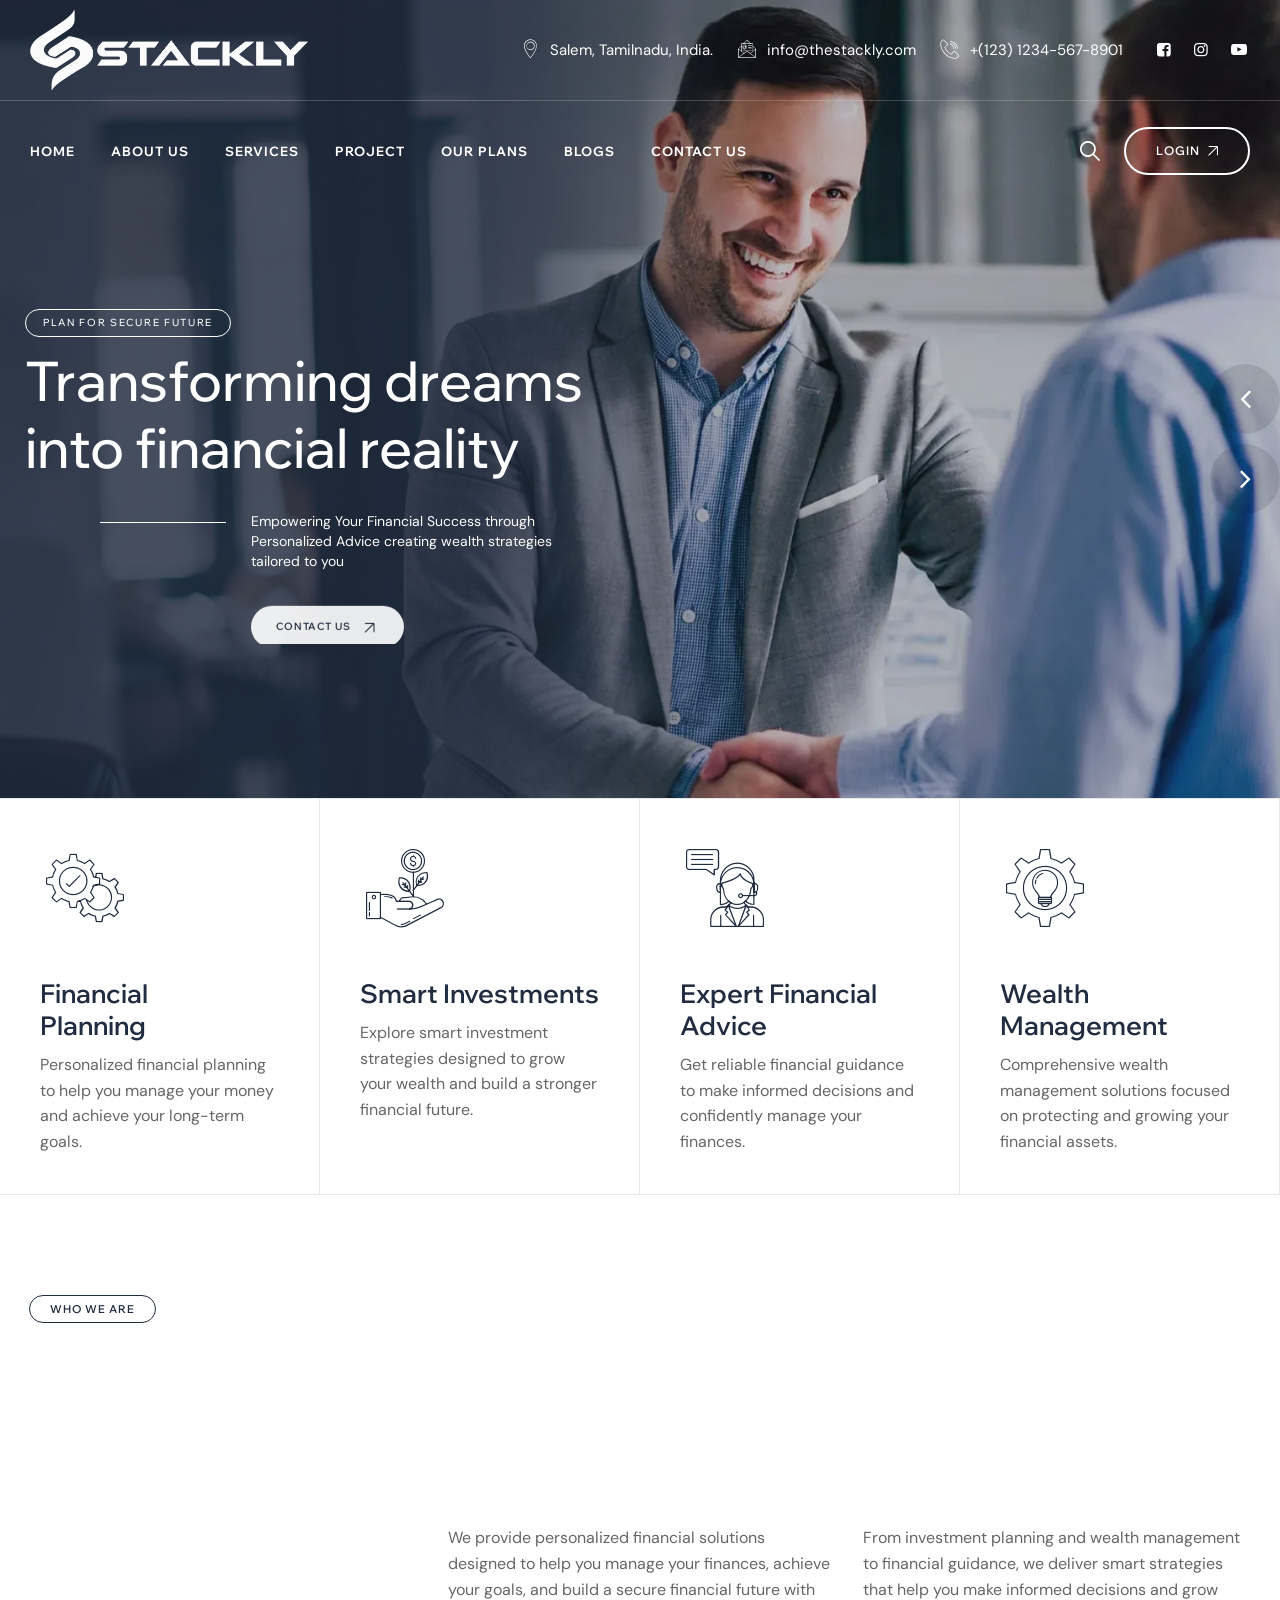
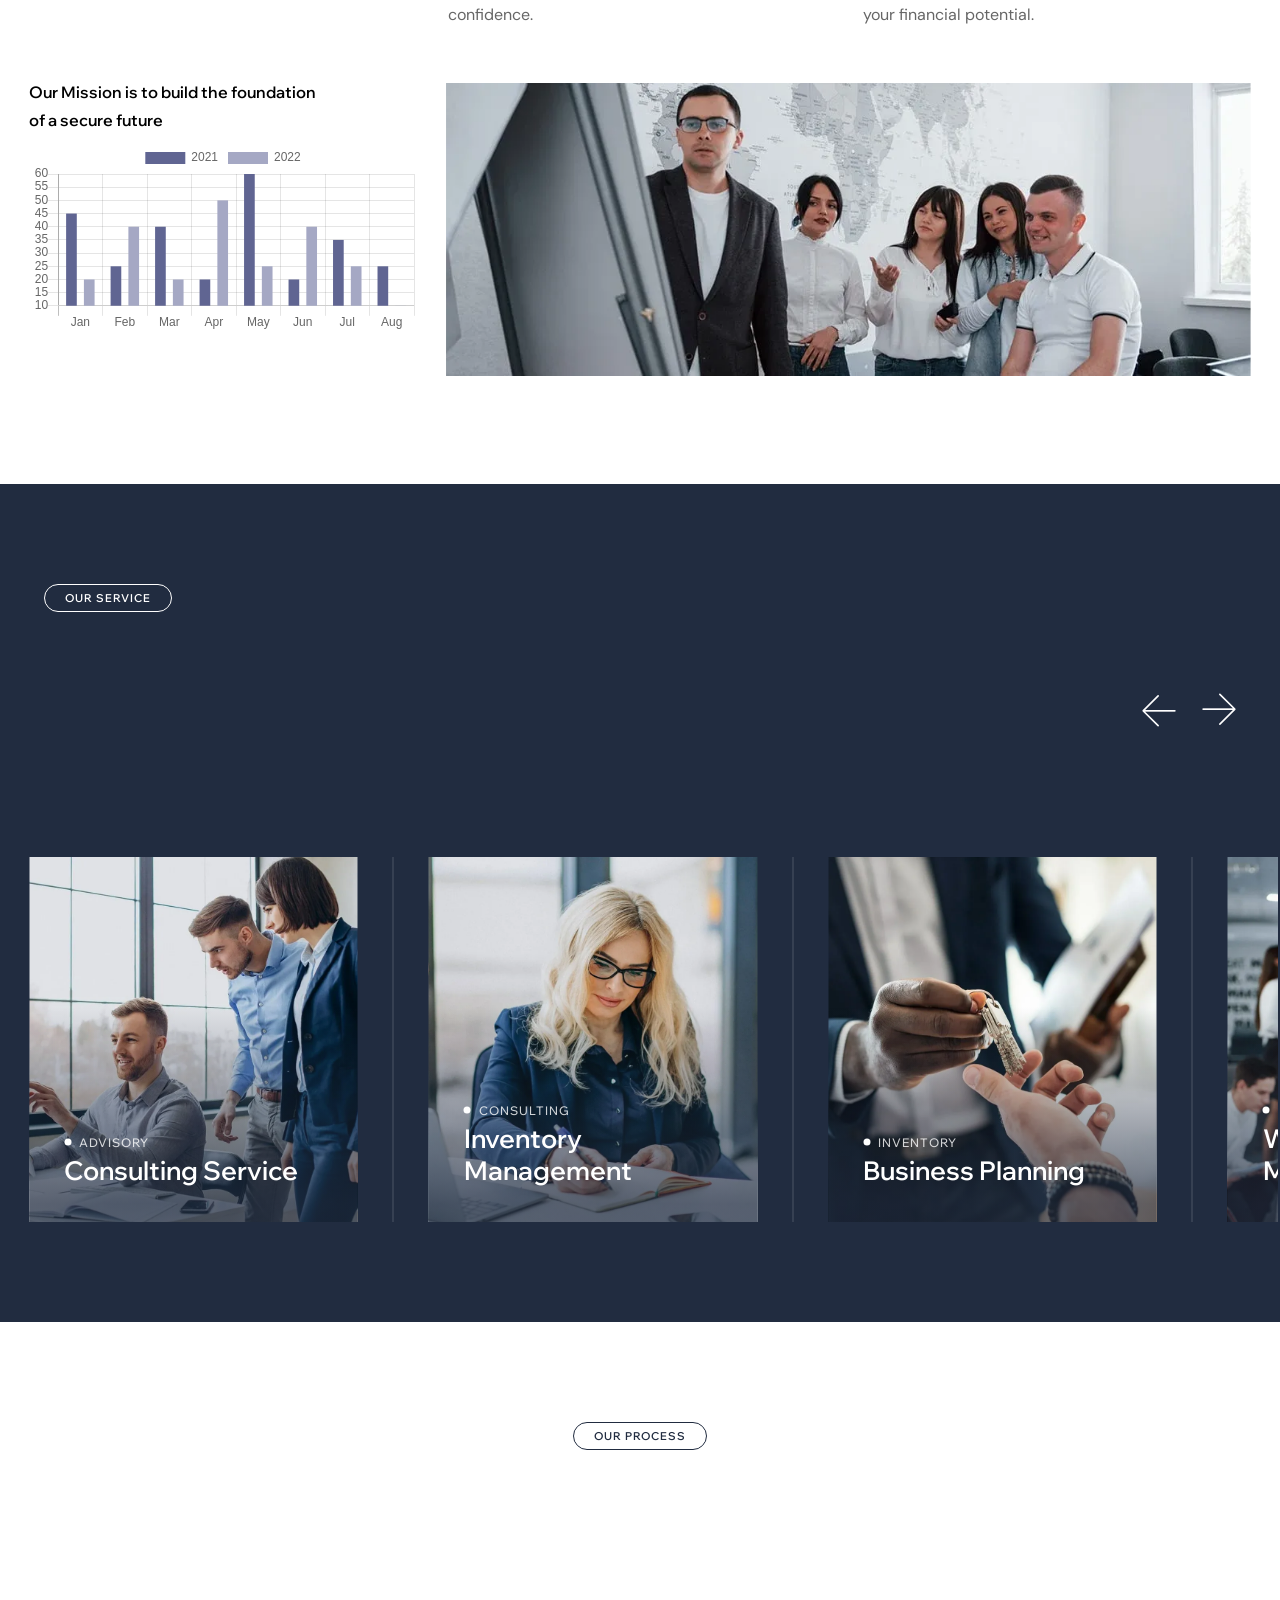
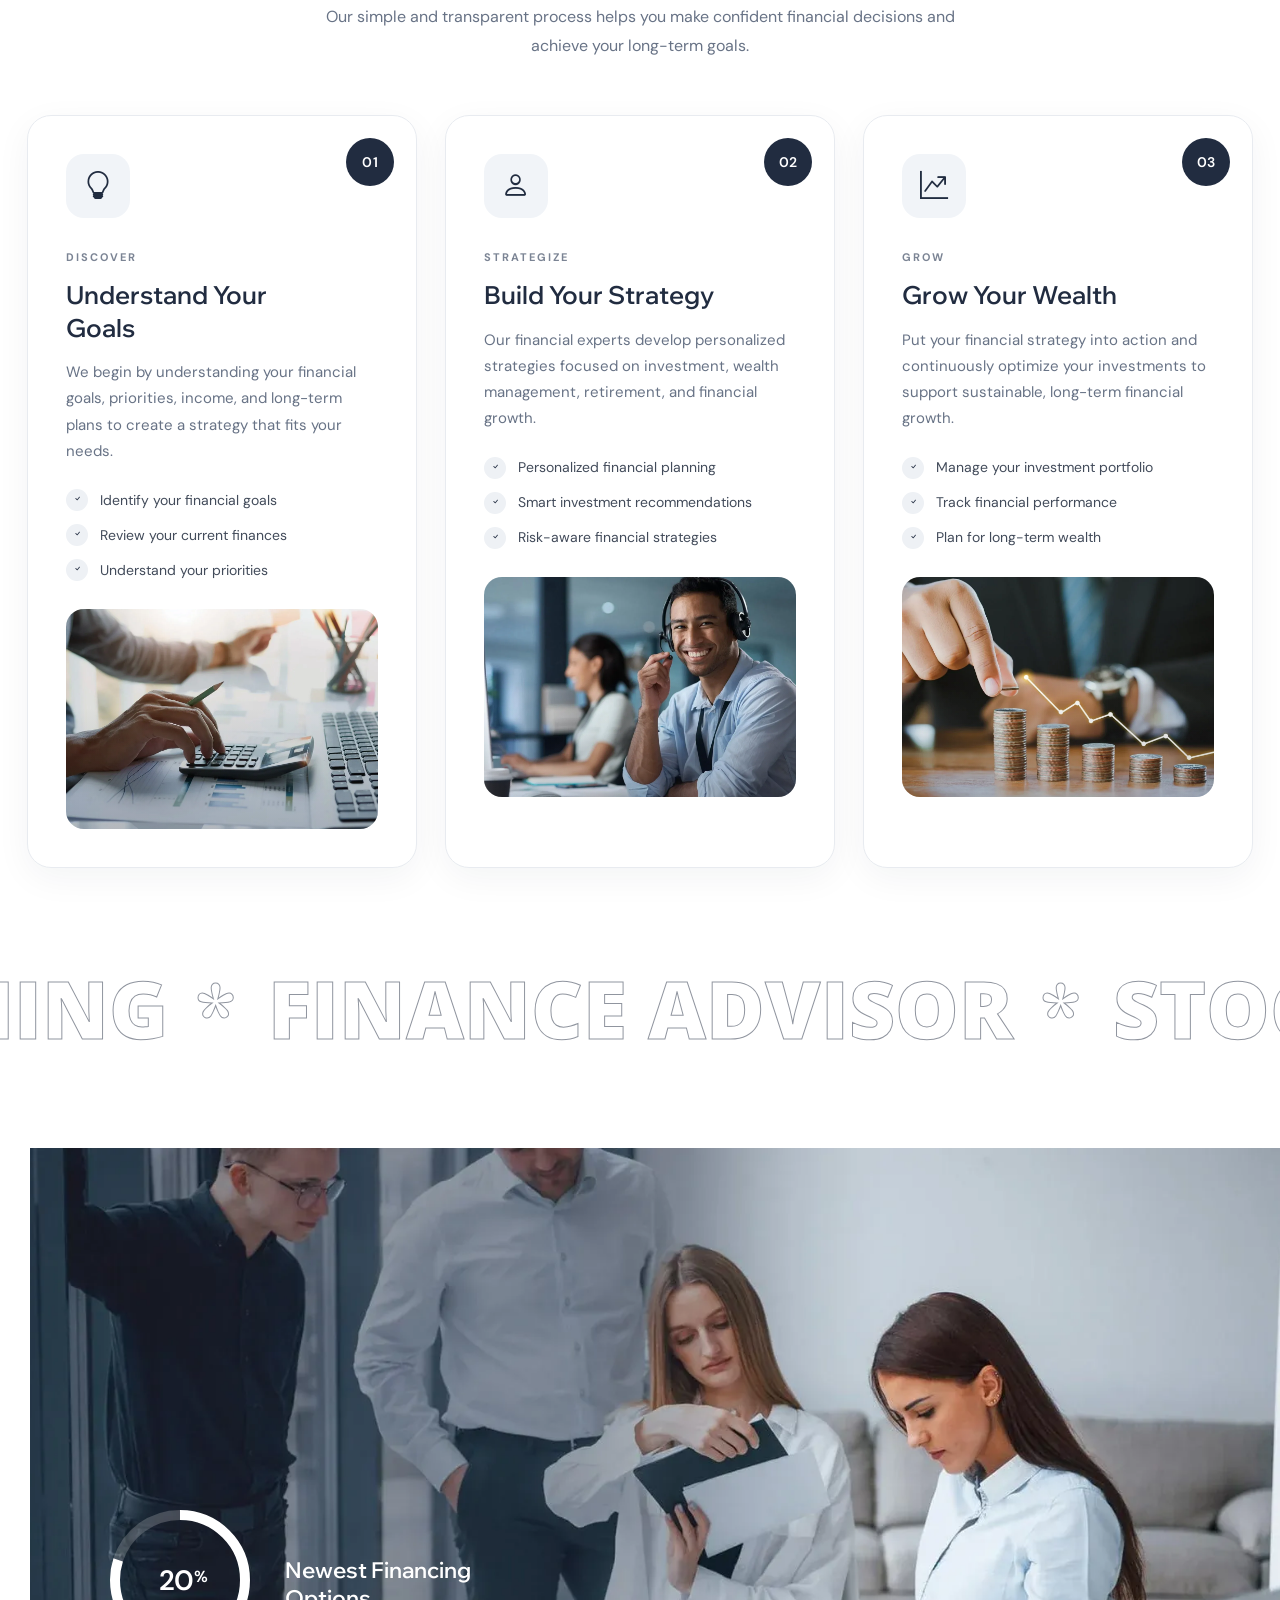
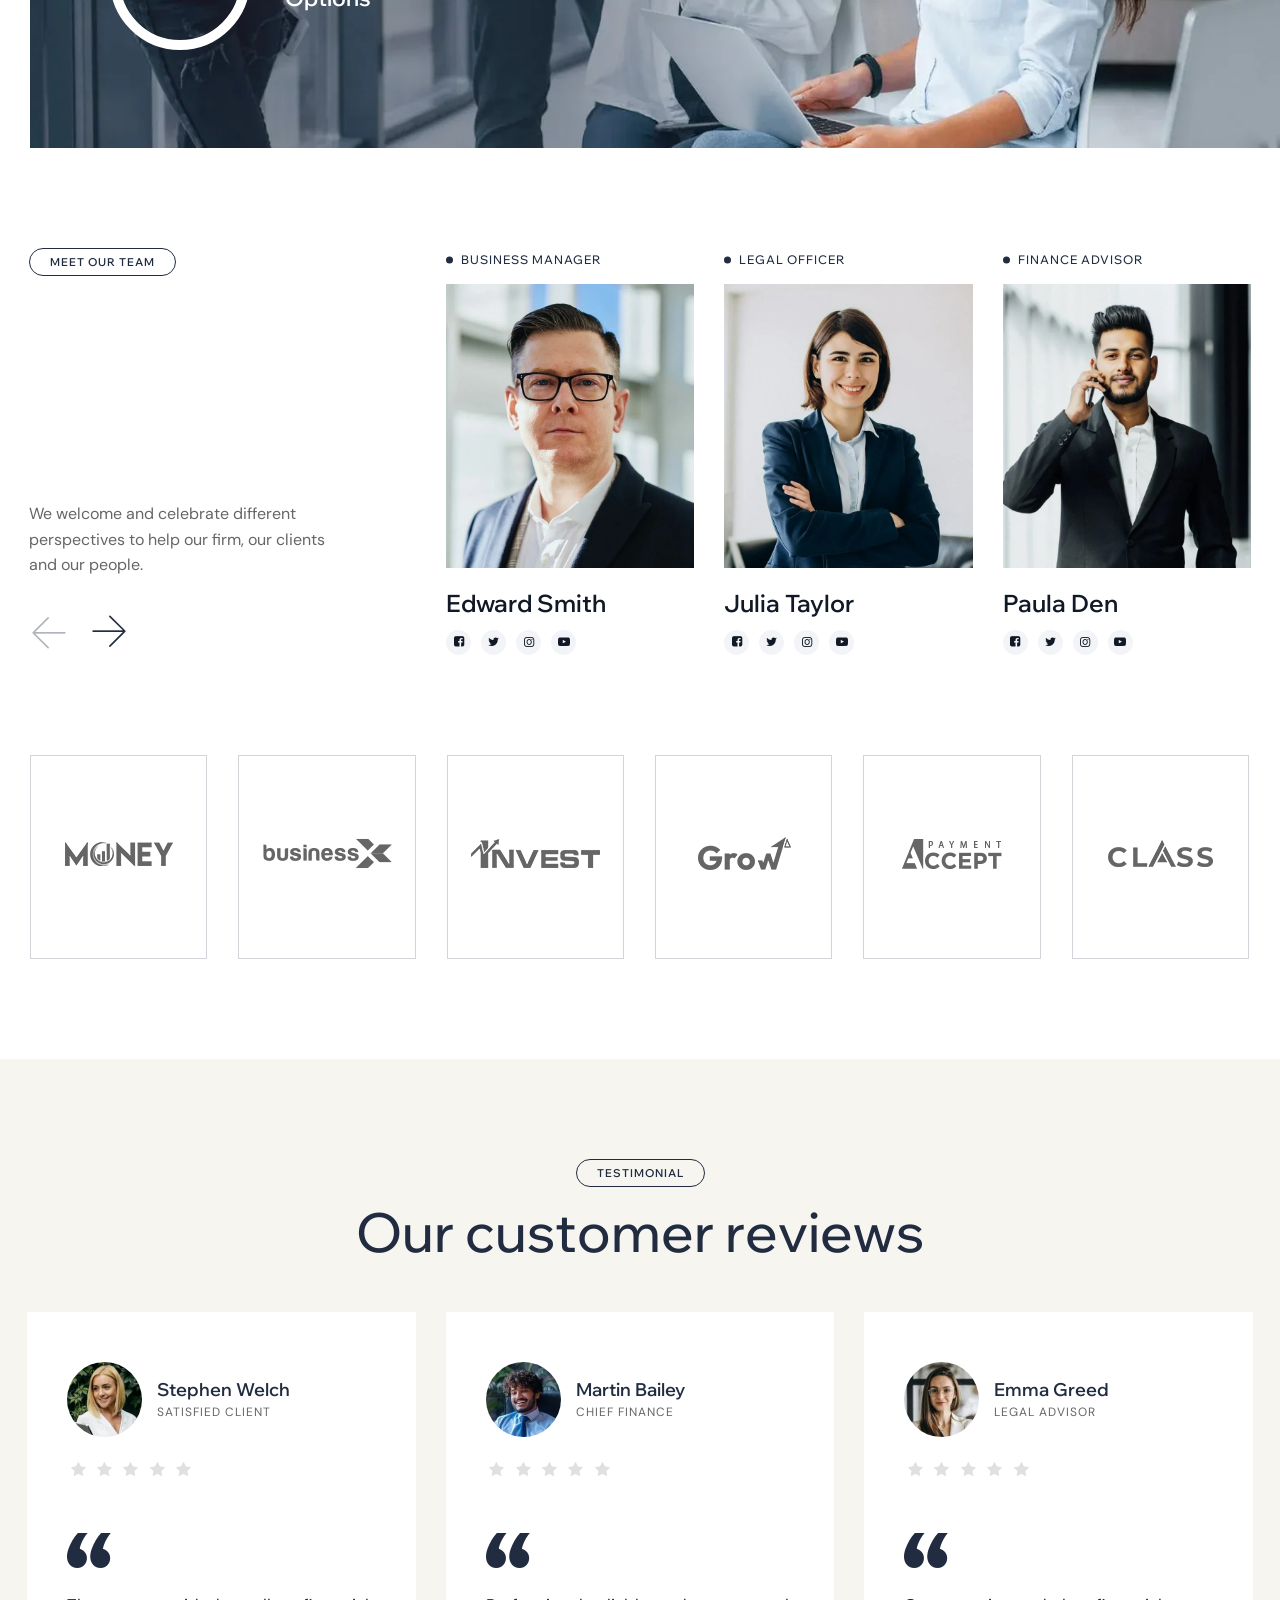
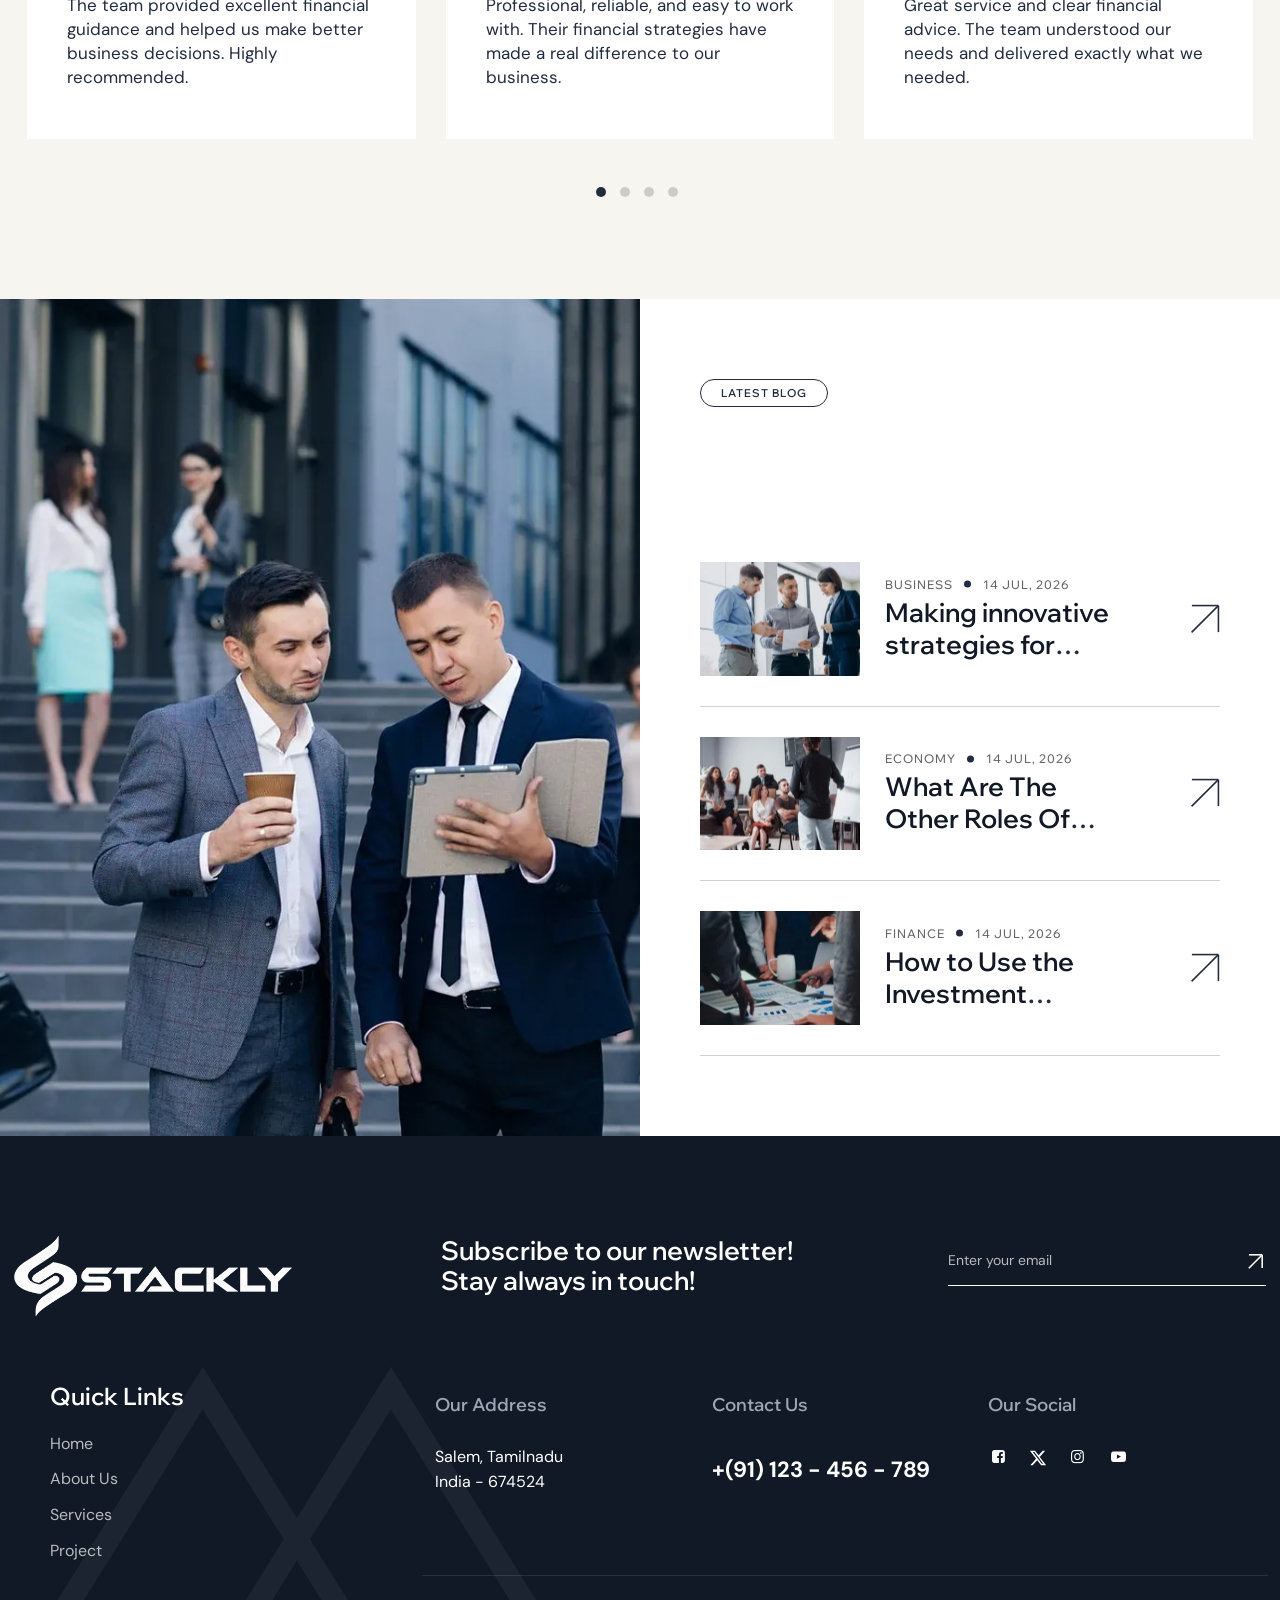
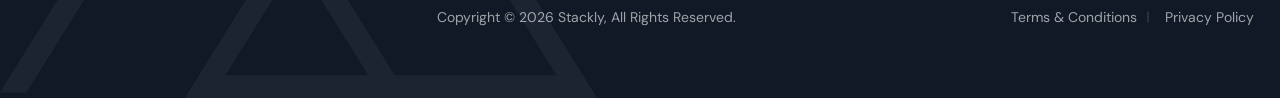
==== commit 586b7102: "Add files via upload" ====
--- a/index.html
+++ b/index.html
@@ -2353,7 +2353,7 @@
     <!-- JS
         ============================================ -->
     <!-- jQuery JS -->
-	<script data-cfasync="false" src="/cdn-cgi/scripts/5c5dd728/cloudflare-static/email-decode.min.js"></script><script src="js/jquery.min.js"></script>
+    <script src="js/jquery.min.js"></script>
 	<!-- Popper JS -->
 	<script src="js/popper.min.js"></script>
 	<!-- Bootstrap JS -->
--- a/css/flaticon.css
+++ b/css/flaticon.css
@@ -0,0 +1,261 @@
+@font-face {
+    font-family: "flaticon";
+    src: url("../fonts/flaticon.ttf?7570edc53adf4a8945d8b15fdd594174") format("truetype"),
+url("../fonts/flaticon.woff?7570edc53adf4a8945d8b15fdd594174") format("woff"),
+url("../fonts/flaticon.woff2?7570edc53adf4a8945d8b15fdd594174") format("woff2"),
+url("../fonts/flaticon.eot?7570edc53adf4a8945d8b15fdd594174#iefix") format("embedded-opentype"),
+url("../fonts/flaticon.svg?7570edc53adf4a8945d8b15fdd594174#flaticon") format("svg");
+}
+
+i[class^="flaticon-"]:before, 
+i[class*="pbmit-stackly-icon-"]:before {
+    font-family: "flaticon"!important;
+    font-style: normal;
+    font-weight: normal !important;
+    font-variant: normal;
+    text-transform: none;
+    line-height: normal;
+    -webkit-font-smoothing: antialiased;
+    -moz-osx-font-smoothing: grayscale;
+}
+
+.pbmit-stackly-icon-hand:before {
+    content: "\f101";
+}
+.pbmit-stackly-icon-head:before {
+    content: "\f102";
+}
+.pbmit-stackly-icon-investment:before {
+    content: "\f103";
+}
+.pbmit-stackly-icon-umbrella:before {
+    content: "\f104";
+}
+.pbmit-stackly-icon-saving:before {
+    content: "\f105";
+}
+.pbmit-stackly-icon-dollar-coin:before {
+    content: "\f106";
+}
+.pbmit-stackly-icon-idea:before {
+    content: "\f107";
+}
+.pbmit-stackly-icon-saving-1:before {
+    content: "\f108";
+}
+.pbmit-stackly-icon-coins:before {
+    content: "\f109";
+}
+.pbmit-stackly-icon-coin:before {
+    content: "\f10a";
+}
+.pbmit-stackly-icon-tag:before {
+    content: "\f10b";
+}
+.pbmit-stackly-icon-shield:before {
+    content: "\f10c";
+}
+.pbmit-stackly-icon-credit-card:before {
+    content: "\f10d";
+}
+.pbmit-stackly-icon-book:before {
+    content: "\f10e";
+}
+.pbmit-stackly-icon-chat:before {
+    content: "\f10f";
+}
+.pbmit-stackly-icon-pencil:before {
+    content: "\f110";
+}
+.pbmit-stackly-icon-presentation:before {
+    content: "\f111";
+}
+.pbmit-stackly-icon-bitcoin:before {
+    content: "\f112";
+}
+.pbmit-stackly-icon-dustbin:before {
+    content: "\f113";
+}
+.pbmit-stackly-icon-exchange:before {
+    content: "\f114";
+}
+.pbmit-stackly-icon-money-bag:before {
+    content: "\f115";
+}
+.pbmit-stackly-icon-tax:before {
+    content: "\f116";
+}
+.pbmit-stackly-icon-medal:before {
+    content: "\f117";
+}
+.pbmit-stackly-icon-wallet:before {
+    content: "\f118";
+}
+.pbmit-stackly-icon-pie-chart:before {
+    content: "\f119";
+}
+.pbmit-stackly-icon-book-1:before {
+    content: "\f11a";
+}
+.pbmit-stackly-icon-web-cam:before {
+    content: "\f11b";
+}
+.pbmit-stackly-icon-email:before {
+    content: "\f11c";
+}
+.pbmit-stackly-icon-document:before {
+    content: "\f11d";
+}
+.pbmit-stackly-icon-location:before {
+    content: "\f11e";
+}
+.pbmit-stackly-icon-world:before {
+    content: "\f11f";
+}
+.pbmit-stackly-icon-startup:before {
+    content: "\f120";
+}
+.pbmit-stackly-icon-man:before {
+    content: "\f121";
+}
+.pbmit-stackly-icon-bank:before {
+    content: "\f122";
+}
+.pbmit-stackly-icon-plant-pot:before {
+    content: "\f123";
+}
+.pbmit-stackly-icon-setting:before {
+    content: "\f124";
+}
+.pbmit-stackly-icon-call-center:before {
+    content: "\f125";
+}
+.pbmit-stackly-icon-user:before {
+    content: "\f126";
+}
+.pbmit-stackly-icon-pie-chart-1:before {
+    content: "\f127";
+}
+.pbmit-stackly-icon-setting-1:before {
+    content: "\f128";
+}
+.pbmit-stackly-icon-hand-1:before {
+    content: "\f129";
+}
+.pbmit-stackly-icon-online-banking:before {
+    content: "\f12a";
+}
+.pbmit-stackly-icon-head-1:before {
+    content: "\f12b";
+}
+.pbmit-stackly-icon-globe:before {
+    content: "\f12c";
+}
+.pbmit-stackly-icon-certificate:before {
+    content: "\f12d";
+}
+.pbmit-stackly-icon-clipboard:before {
+    content: "\f12e";
+}
+.pbmit-stackly-icon-think:before {
+    content: "\f12f";
+}
+.pbmit-stackly-icon-global:before {
+    content: "\f130";
+}
+.pbmit-stackly-icon-global-network:before {
+    content: "\f131";
+}
+.pbmit-stackly-icon-video-call:before {
+    content: "\f132";
+}
+.pbmit-stackly-icon-light-bulb:before {
+    content: "\f133";
+}
+.pbmit-stackly-icon-paper:before {
+    content: "\f134";
+}
+.pbmit-stackly-icon-team:before {
+    content: "\f135";
+}
+.pbmit-stackly-icon-magnifying-glass:before {
+    content: "\f136";
+}
+.pbmit-stackly-icon-profile-picture:before {
+    content: "\f137";
+}
+.pbmit-stackly-icon-network:before {
+    content: "\f138";
+}
+.pbmit-stackly-icon-video-call-1:before {
+    content: "\f139";
+}
+.pbmit-stackly-icon-energy:before {
+    content: "\f13a";
+}
+.pbmit-stackly-icon-shield-1:before {
+    content: "\f13b";
+}
+.pbmit-stackly-icon-pie-graph:before {
+    content: "\f13c";
+}
+.pbmit-stackly-icon-laptop:before {
+    content: "\f13d";
+}
+.pbmit-stackly-icon-trophy:before {
+    content: "\f13e";
+}
+.pbmit-stackly-icon-paper-1:before {
+    content: "\f13f";
+}
+.pbmit-stackly-icon-support:before {
+    content: "\f140";
+}
+.pbmit-stackly-icon-business-trip:before {
+    content: "\f141";
+}
+.pbmit-stackly-icon-gold-bars:before {
+    content: "\f142";
+}
+.pbmit-stackly-icon-rocket:before {
+    content: "\f143";
+}
+.pbmit-stackly-icon-laptop-1:before {
+    content: "\f144";
+}
+.pbmit-stackly-icon-left-arrow:before {
+    content: "\f145";
+}
+.pbmit-stackly-icon-right-arrow:before {
+    content: "\f146";
+}
+.pbmit-stackly-icon-quote:before {
+    content: "\f147";
+}
+.pbmit-stackly-icon-up-arrow:before {
+    content: "\f148";
+}
+.pbmit-stackly-icon-thin-download-arrow:before {
+    content: "\f149";
+}
+.pbmit-stackly-icon-tick:before {
+    content: "\f14a";
+}
+.pbmit-stackly-icon-laptop-screen:before {
+    content: "\f14b";
+}
+.pbmit-stackly-icon-email-1:before {
+    content: "\f14c";
+}
+.pbmit-stackly-icon-location-1:before {
+    content: "\f14d";
+}
+.pbmit-stackly-icon-phone-call:before {
+    content: "\f14e";
+}
+.pbmit-stackly-icon-calendar:before {
+    content: "\f14f";
+}
+.pbmit-stackly-icon-bar-chart:before {
+    content: "\f150";
+}
--- a/css/pbminfotech-base-icons.css
+++ b/css/pbminfotech-base-icons.css
@@ -0,0 +1,222 @@
+@charset "UTF-8";
+@font-face {
+  font-family: 'pbminfotech-base-icons';
+  src: url('../fonts/pbminfotech-base-icons.eot?11059985');
+  src: url('../fonts/pbminfotech-base-icons.eot?11059985#iefix') format('embedded-opentype'),
+       url('../fonts/pbminfotech-base-icons.woff2?11059985') format('woff2'),
+       url('../fonts/pbminfotech-base-icons.woff?11059985') format('woff'),
+       url('../fonts/pbminfotech-base-icons.ttf?11059985') format('truetype'),
+       url('../fonts/pbminfotech-base-icons.svg?11059985#pbminfotech-base-icons') format('svg');
+  font-weight: normal;
+  font-style: normal;
+}
+
+[class^="pbmit-base-icon-"]:before, [class*=" pbmit-base-icon-"]:before {
+  font-family: "pbminfotech-base-icons";
+  font-style: normal;
+  font-weight: normal;
+  speak: never;
+
+  display: inline-block;
+  text-decoration: inherit;
+  width: 1em;
+  margin-right: .2em;
+  text-align: center;
+  /* opacity: .8; */
+
+  /* For safety - reset parent styles, that can break glyph codes*/
+  font-variant: normal;
+  text-transform: none;
+
+  /* fix buttons height, for twitter bootstrap */
+  line-height: 1em;
+
+  /* Animation center compensation - margins should be symmetric */
+  /* remove if not needed */
+  margin-left: .2em;
+
+  /* you can be more comfortable with increased icons size */
+  /* font-size: 120%; */
+
+  /* Font smoothing. That was taken from TWBS */
+  -webkit-font-smoothing: antialiased;
+  -moz-osx-font-smoothing: grayscale;
+
+  /* Uncomment for 3D effect */
+  /* text-shadow: 1px 1px 1px rgba(127, 127, 127, 0.3); */
+}
+
+.pbmit-base-icon-d1:before { content: '\e800'; } /* '' */
+.pbmit-base-icon-chat:before { content: '\e801'; } /* '' */
+.pbmit-base-icon-calendar:before { content: '\e802'; } /* '' */
+.pbmit-base-icon-heart:before { content: '\e803'; } /* '' */
+.pbmit-base-icon-link:before { content: '\e804'; } /* '' */
+.pbmit-base-icon-quote:before { content: '\e805'; } /* '' */
+.pbmit-base-icon-right-open:before { content: '\e806'; } /* '' */
+.pbmit-base-icon-left-open:before { content: '\e807'; } /* '' */
+.pbmit-base-icon-user:before { content: '\e808'; } /* '' */
+.pbmit-base-icon-chat-1:before { content: '\e809'; } /* '' */
+.pbmit-base-icon-folder-open:before { content: '\e80a'; } /* '' */
+.pbmit-base-icon-tags:before { content: '\e80b'; } /* '' */
+.pbmit-base-icon-tumbler:before { content: '\e80c'; } /* '' */
+.pbmit-base-icon-search-1:before { content: '\e80d'; } /* '' */
+.pbmit-base-icon-location:before { content: '\e80e'; } /* '' */
+.pbmit-base-icon-right-big:before { content: '\e80f'; } /* '' */
+.pbmit-base-icon-left-quote:before { content: '\e810'; } /* '' */
+.pbmit-base-icon-down-open-big:before { content: '\e811'; } /* '' */
+.pbmit-base-icon-up-open-big:before { content: '\e812'; } /* '' */
+.pbmit-base-icon-cancel:before { content: '\e813'; } /* '' */
+.pbmit-base-icon-angle-right:before { content: '\e814'; } /* '' */
+.pbmit-base-icon-arrow-right:before { content: '\e815'; } /* '' */
+.pbmit-base-icon-aside:before { content: '\e816'; } /* '' */
+.pbmit-base-icon-music:before { content: '\e817'; } /* '' */
+.pbmit-base-icon-plus:before { content: '\e818'; } /* '' */
+.pbmit-base-icon-videocam:before { content: '\e819'; } /* '' */
+.pbmit-base-icon-link-1:before { content: '\e81a'; } /* '' */
+.pbmit-base-icon-gallery:before { content: '\e81b'; } /* '' */
+.pbmit-base-icon-right-small:before { content: '\e81c'; } /* '' */
+.pbmit-base-icon-left-small:before { content: '\e81d'; } /* '' */
+.pbmit-base-icon-angle-left:before { content: '\e81e'; } /* '' */
+.pbmit-base-icon-arrow-left:before { content: '\e81f'; } /* '' */
+.pbmit-base-icon-form:before { content: '\e820'; } /* '' */
+.pbmit-base-icon-method-draw-image:before { content: '\e821'; } /* '' */
+.pbmit-base-icon-marker:before { content: '\e822'; } /* '' */
+.pbmit-base-icon-contact:before { content: '\e823'; } /* '' */
+.pbmit-base-icon-supermarket-1:before { content: '\e824'; } /* '' */
+.pbmit-base-icon-supermarket:before { content: '\e825'; } /* '' */
+.pbmit-base-icon-shopping-bag-1:before { content: '\e826'; } /* '' */
+.pbmit-base-icon-shopping-bag:before { content: '\e827'; } /* '' */
+.pbmit-base-icon-shopping-basket:before { content: '\e828'; } /* '' */
+.pbmit-base-icon-menu-1:before { content: '\e829'; } /* '' */
+.pbmit-base-icon-arrow-right-1:before { content: '\e82a'; } /* '' */
+.pbmit-base-icon-call:before { content: '\e82b'; } /* '' */
+.pbmit-base-icon-align-left:before { content: '\e82c'; } /* '' */
+.pbmit-base-icon-right-arrow:before { content: '\e82d'; } /* '' */
+.pbmit-base-icon-testimonial:before { content: '\e82e'; } /* '' */
+.pbmit-base-icon-arrow:before { content: '\e82f'; } /* '' */
+.pbmit-base-icon-sticky:before { content: '\e830'; } /* '' */
+.pbmit-base-icon-pin-outline:before { content: '\e831'; } /* '' */
+.pbmit-base-icon-clock:before { content: '\e832'; } /* '' */
+.pbmit-base-icon-phone:before { content: '\e833'; } /* '' */
+.pbmit-base-icon-curve-arrow:before { content: '\e834'; } /* '' */
+.pbmit-base-icon-placeholder:before { content: '\e835'; } /* '' */
+.pbmit-base-icon-clock-1:before { content: '\e836'; } /* '' */
+.pbmit-base-icon-email:before { content: '\e837'; } /* '' */
+.pbmit-base-icon-user-1:before { content: '\e838'; } /* '' */
+.pbmit-base-icon-doctor-stethoscope:before { content: '\e839'; } /* '' */
+.pbmit-base-icon-right-arrow-1:before { content: '\e83a'; } /* '' */
+.pbmit-base-icon-supermarket-2:before { content: '\e83b'; } /* '' */
+.pbmit-base-icon-speech-bubble:before { content: '\e83c'; } /* '' */
+.pbmit-base-icon-appointment:before { content: '\e83d'; } /* '' */
+.pbmit-base-icon-shopping-cart:before { content: '\e83e'; } /* '' */
+.pbmit-base-icon-quote-1:before { content: '\e83f'; } /* '' */
+.pbmit-base-icon-chat-2:before { content: '\e840'; } /* '' */
+.pbmit-base-icon-letter:before { content: '\e841'; } /* '' */
+.pbmit-base-icon-placeholder-1:before { content: '\e842'; } /* '' */
+.pbmit-base-icon-star:before { content: '\e843'; } /* '' */
+.pbmit-base-icon-calendar-1:before { content: '\e844'; } /* '' */
+.pbmit-base-icon-share:before { content: '\e845'; } /* '' */
+.pbmit-base-icon-left-arrow:before { content: '\e846'; } /* '' */
+.pbmit-base-icon-right-arrow-2:before { content: '\e847'; } /* '' */
+.pbmit-base-icon-chat-bubble:before { content: '\e848'; } /* '' */
+.pbmit-base-icon-bookmark:before { content: '\e849'; } /* '' */
+.pbmit-base-icon-chat-bubble-1:before { content: '\e84a'; } /* '' */
+.pbmit-base-icon-phone-volume-solid:before { content: '\e84b'; } /* '' */
+.pbmit-base-icon-heart-empty:before { content: '\e84c'; } /* '' */
+.pbmit-base-icon-check-solid:before { content: '\e84d'; } /* '' */
+.pbmit-base-icon-left-arrow-1:before { content: '\e84e'; } /* '' */
+.pbmit-base-icon-next:before { content: '\e84f'; } /* '' */
+.pbmit-base-icon-square-dot-:before { content: '\e850'; } /* '' */
+.pbmit-base-icon-cart:before { content: '\e851'; } /* '' */
+.pbmit-base-icon-calendar-alt-solid:before { content: '\e852'; } /* '' */
+.pbmit-base-icon-call-1:before { content: '\e853'; } /* '' */
+.pbmit-base-icon-location-1:before { content: '\e854'; } /* '' */
+.pbmit-base-icon-forward:before { content: '\e855'; } /* '' */
+.pbmit-base-icon-pin:before { content: '\e856'; } /* '' */
+.pbmit-base-icon-long-arrow-alt-right-solid:before { content: '\e857'; } /* '' */
+.pbmit-base-icon-plus-symbol-button:before { content: '\e858'; } /* '' */
+.pbmit-base-icon-left-dir:before { content: '\e859'; } /* '' */
+.pbmit-base-icon-right-dir:before { content: '\e85a'; } /* '' */
+.pbmit-base-icon-phone-call:before { content: '\e85b'; } /* '' */
+.pbmit-base-icon-tick:before { content: '\e85c'; } /* '' */
+.pbmit-base-icon-quote-2:before { content: '\e85d'; } /* '' */
+.pbmit-base-icon-comment-alt:before { content: '\e85e'; } /* '' */
+.pbmit-base-icon-comment:before { content: '\e85f'; } /* '' */
+.pbmit-base-icon-close-circular-button-symbol:before { content: '\e860'; } /* '' */
+.pbmit-base-icon-check-mark-1:before { content: '\e861'; } /* '' */
+.pbmit-base-icon-download-solid:before { content: '\e862'; } /* '' */
+.pbmit-base-icon-news:before { content: '\e863'; } /* '' */
+.pbmit-base-icon-left-quote-1:before { content: '\e864'; } /* '' */
+.pbmit-base-icon-calendar-2:before { content: '\e865'; } /* '' */
+.pbmit-base-icon-user-2:before { content: '\e866'; } /* '' */
+.pbmit-base-icon-chat-3:before { content: '\e867'; } /* '' */
+.pbmit-base-icon-doc:before { content: '\e868'; } /* '' */
+.pbmit-base-icon-file:before { content: '\e869'; } /* '' */
+.pbmit-base-icon-arroba:before { content: '\e86a'; } /* '' */
+.pbmit-base-icon-quote-4:before { content: '\e86b'; } /* '' */
+.pbmit-base-icon-right-arrow-3:before { content: '\e86c'; } /* '' */
+.pbmit-base-icon-dot:before { content: '\e86d'; } /* '' */
+.pbmit-base-icon-dot-1:before { content: '\e86e'; } /* '' */
+.pbmit-base-icon-record:before { content: '\e86f'; } /* '' */
+.pbmit-base-icon-quote-5:before { content: '\e870'; } /* '' */
+.pbmit-base-icon-rhombus:before { content: '\e871'; } /* '' */
+.pbmit-base-icon-check-mark:before { content: '\e872'; } /* '' */
+.pbmit-base-icon-down-arrow:before { content: '\e873'; } /* '' */
+.pbmit-base-icon-document:before { content: '\e874'; } /* '' */
+.pbmit-base-icon-quotes:before { content: '\e875'; } /* '' */
+.pbmit-base-icon-right-chevron:before { content: '\e876'; } /* '' */
+.pbmit-base-icon-back:before { content: '\e877'; } /* '' */
+.pbmit-base-icon-blocks-with-angled-cuts-1:before { content: '\e878'; } /* '' */
+.pbmit-base-icon-reply-1:before { content: '\e879'; } /* '' */
+.pbmit-base-icon-alarm-clock:before { content: '\e87a'; } /* '' */
+.pbmit-base-icon-calendar-3:before { content: '\e87b'; } /* '' */
+.pbmit-base-icon-user-3:before { content: '\e87c'; } /* '' */
+.pbmit-base-icon-play-button:before { content: '\e87d'; } /* '' */
+.pbmit-base-icon-quote-3:before { content: '\e87e'; } /* '' */
+.pbmit-base-icon-shopping-bag-1:before { content: '\e87f'; } /* '' */
+.pbmit-base-icon-right-chevron-2:before { content: '\e880'; } /* '' */
+.pbmit-base-icon-exclamation:before { content: '\e881'; } /* '' */
+.pbmit-base-icon-warning:before { content: '\e882'; } /* '' */
+.pbmit-base-icon-up-arrow:before { content: '\e883'; } /* '' */
+.pbmit-base-icon-chevron-right-solid:before { content: '\e884'; } /* '' */
+.pbmit-base-icon-phone-auricular-and-clock-delivery-symbol:before { content: '\e885'; } /* '' */
+.pbmit-base-icon-quote-6:before { content: '\e886'; } /* '' */
+.pbmit-base-icon-pointed-star:before { content: '\e887'; } /* '' */
+.pbmit-base-icon-cardiogram:before { content: '\e888'; } /* '' */
+.pbmit-base-icon-pdf-file-format-symbol:before { content: '\e889'; } /* '' */
+.pbmit-base-icon-approved:before { content: '\e88a'; } /* '' */
+.pbmit-base-icon-call-2:before { content: '\e88b'; } /* '' */
+.pbmit-base-icon-shopping-cart-1:before { content: '\e88c'; } /* '' */
+.pbmit-base-icon-tick-1:before { content: '\e88d'; } /* '' */
+.pbmit-base-icon-quote-7:before { content: '\e88e'; } /* '' */
+.pbmit-base-icon-asterisk:before { content: '\e88f'; } /* '' */
+.pbmit-base-icon-bag:before { content: '\e890'; } /* '' */
+.pbmit-base-icon-right-arrow-4:before { content: '\e891'; } /* '' */
+.pbmit-base-icon-user-1:before { content: '\e8b8'; } /* '' */
+.pbmit-base-icon-pencil:before { content: '\e8b9'; } /* '' */
+.pbmit-base-icon-clock-2:before { content: '\e8c4'; } /* '' */
+.pbmit-base-icon-check-square-regular:before { content: '\e8cf'; } /* '' */
+.pbmit-base-icon-registered-solid:before { content: '\e8d0'; } /* '' */
+.pbmit-base-icon-twitter:before { content: '\f099'; } /* '' */
+.pbmit-base-icon-right-circled:before { content: '\f0a9'; } /* '' */
+.pbmit-base-icon-menu-2:before { content: '\f0c9'; } /* '' */
+.pbmit-base-icon-gplus:before { content: '\f0d5'; } /* '' */
+.pbmit-base-icon-mail-alt:before { content: '\f0e0'; } /* '' */
+.pbmit-base-icon-comment-empty:before { content: '\f0e5'; } /* '' */
+.pbmit-base-icon-chat-empty:before { content: '\f0e6'; } /* '' */
+.pbmit-base-icon-angle-double-right:before { content: '\f101'; } /* '' */
+.pbmit-base-icon-reply:before { content: '\f112'; } /* '' */
+.pbmit-base-icon-folder-open-empty:before { content: '\f115'; } /* '' */
+.pbmit-base-icon-ok-squared:before { content: '\f14a'; } /* '' */
+.pbmit-base-icon-youtube-play:before { content: '\f16a'; } /* '' */
+.pbmit-base-icon-instagram:before { content: '\f16d'; } /* '' */
+.pbmit-base-icon-flickr:before { content: '\f16e'; } /* '' */
+.pbmit-base-icon-paper-plane:before { content: '\f1d8'; } /* '' */
+.pbmit-base-icon-pinterest:before { content: '\f231'; } /* '' */
+.pbmit-base-icon-vimeo-1:before { content: '\f27d'; } /* '' */
+.pbmit-base-icon-reddit:before { content: '\f281'; } /* '' */
+.pbmit-base-icon-user-circle:before { content: '\f2bd'; } /* '' */
+.pbmit-base-icon-facebook-squared:before { content: '\f308'; } /* '' */
+.pbmit-base-icon-linkedin-squared:before { content: '\f30c'; } /* '' */
+.pbmit-base-icon-comment-1:before { content: '\f4ac'; } /* '' */
+.pbmit-base-icon-search:before { content: '📥'; } /* '\1f4e5' */
--- a/css/shortcode.css
+++ b/css/shortcode.css
@@ -0,0 +1,3795 @@
+.pbmit-subheading,
+.pbmit-heading-subheading{
+    margin-bottom: 50px;
+}
+.pbmit-subheading .pbmit-subtitle,
+.pbmit-heading-subheading .pbmit-subtitle{
+	position: relative;
+    display: inline-block;
+	padding: 2px 20px;
+    border-radius: 50px;
+	margin-bottom: 5px;
+    font-weight: 600;
+    font-size: 11px;
+    line-height: 22px;
+    letter-spacing: 1px;
+    color: #212c40;
+    text-transform: uppercase;
+    font-style: normal;
+    border: 1px solid var(--pbmit-global-color);
+	font-family: var(--pbmit-heading-typography-font-family);
+}
+.pbmit-bg-color-global .pbmit-heading-subheading .pbmit-subtitle,
+.pbmit-bg-color-blackish .pbmit-heading-subheading .pbmit-subtitle{
+	border-color: var(--pbmit-white-color);
+}
+.pbmit-heading-subheading .pbmit-subtitle{
+	margin-bottom: 15px;
+}
+.pbmit-heading-subheading .pbmit-title{
+	font-weight: 500;
+    font-size: 54px;
+    line-height: 60px;
+    letter-spacing: 0px;
+    text-transform: none;
+    font-style: normal;
+    color: var(--pbmit-global-color);	
+}
+.pbmit-heading-subheading.text-white .pbmit-subtitle,
+.pbmit-heading-subheading.text-white .pbmit-title{
+	color: var(--pbmit-white-color);
+}
+.pbmit-heading-subheading .pbmit-heading-desc {
+    margin-top: 30px;
+}
+
+/*----------------------------------------*/
+/*  01 - Icon Box
+/*----------------------------------------*/
+/** Style 1 **/
+.pbmit-ihbox-style-1 {
+	-webkit-transition: all 500ms ease;
+	transition: all 500ms ease;
+}
+.pbmit-ihbox-style-1:hover {
+	-webkit-transform: translateY(-10px);
+	transform: translateY(-10px);
+}
+.pbmit-ihbox-style-1 .pbmit-ihbox-icon-wrapper {
+	display: inline-block;
+	margin-bottom: 30px;
+}
+.pbmit-ihbox-style-1 .pbmit-icon-type-icon i {
+	font-size: 100px;
+	line-height: 100px;
+	color: var(--pbmit-global-color);
+}
+.pbmit-ihbox-style-1 .pbmit-ihbox-icon-type-text {
+	font-size: 30px;
+	width: 80px;
+	height: 80px;
+	line-height: 80px;
+	text-align: center;
+	color: var(--pbmit-white-color);
+	background: var(--pbmit-global-color);
+}
+.pbmit-ihbox-style-1 .pbmit-ihbox-icon-type-image {
+	width: 80px;
+	height: 80px;
+} 
+.pbmit-ihbox-style-1 .pbmit-element-subtitle {
+	font-size: 16px;
+	line-height: 22px;
+	margin-bottom: 10px;
+}
+.pbmit-ihbox-style-1 .pbmit-element-title {
+	font-size: 26px;
+	line-height: 32px;
+	margin-bottom: 0;
+}
+.pbmit-ihbox-style-1 .pbmit-heading-desc {
+	padding-top: 10px;
+}
+.pbmit-ihbox-style-1 .pbmit-ihbox-btn {
+	padding-top: 35px;
+}
+.pbmit-ihbox-style-1 .pbmit-ihbox-svg svg {
+	margin-bottom: 30px;
+}
+/** Style 2 **/
+.pbmit-ihbox-style-2 {
+	display: flex;
+	align-items: flex-start;
+}
+.pbmit-ihbox-style-2 .pbmit-ihbox-icon-wrapper {
+	display: inline-block;
+	margin-right: 35px;
+}
+.pbmit-ihbox-style-2 .pbmit-icon-type-icon {
+	font-size: 90px;
+	line-height: 90px;
+	-webkit-transition: all 500ms ease;
+	transition: all 500ms ease;
+	-webkit-transform: translateY(0);
+	transform: translateY(0);
+	color: var(--pbmit-global-color);
+}
+.pbmit-ihbox-style-2:hover .pbmit-icon-type-icon {
+	-webkit-transform: translateY(-5px);
+	transform: translateY(-5px);
+}
+.pbmit-bg-color-global .pbmit-ihbox-style-2 .pbmit-icon-type-icon i,
+.pbmit-bg-color-blackish .pbmit-ihbox-style-2 .pbmit-icon-type-icon i {
+	color: var(--pbmit-white-color);
+}
+.pbmit-ihbox-style-2 .pbmit-ihbox-icon-type-text {
+	font-size: 30px;
+	width: 80px;
+	height: 80px;
+	line-height: 80px;
+	text-align: center;
+	color: var(--pbmit-white-color);
+	background: var(--pbmit-global-color);
+}
+.pbmit-ihbox-style-2 .pbmit-ihbox-icon-type-image {
+	width: 80px;
+	height: 80px;
+} 
+.pbmit-ihbox-style-2 .pbmit-element-subtitle {
+	font-size: 16px;
+	line-height: 22px;
+	margin-bottom: 10px;
+}
+.pbmit-ihbox-style-2 .pbmit-element-title {
+	font-size: 24px;
+	line-height: 30px;
+	margin-bottom: 0;
+	font-weight: 600;
+}
+.pbmit-ihbox-style-2 .pbmit-heading-desc {
+	padding-top: 10px;
+}
+.pbmit-ihbox-style-2 .pbmit-ihbox-btn {
+	padding-top: 35px;
+}
+.pbmit-bg-color-global .pbmit-ihbox-style-2 .pbmit-element-title{
+	color: var(--pbmit-white-color);
+}
+.pbmit-bg-color-blackish .pbmit-ihbox-style-2 .pbmit-heading-desc,
+.pbmit-bg-color-global .pbmit-ihbox-style-2 .pbmit-heading-desc {
+	color: rgba(255,255,255, 0.7);
+}
+.pbmit-bg-color-global .pbmit-ihbox-style-2 .pbmit-ihbox-icon-type-text {
+	background-color: var(--pbmit-blackish-color);
+}
+.pbmit-ihbox-style-1 .pbmit-ihbox-svg svg {
+	margin-right: 35px;
+}
+/** Style 3 **/
+.pbmit-ihbox-style-3 {
+	display: flex;
+	align-items: flex-start;
+}
+.pbmit-ihbox-style-3 .pbmit-ihbox-icon-wrapper {
+	display: inline-block;
+	margin-right: 35px;
+}
+.pbmit-ihbox-style-3 .pbmit-icon-type-icon {
+	font-size: 80px;
+	line-height: 80px;
+	-webkit-transition: all 500ms ease;
+	transition: all 500ms ease;
+	-webkit-transform: translateY(0);
+	transform: translateY(0);
+	color: var(--pbmit-global-color);
+}
+.pbmit-ihbox-style-3:hover .pbmit-icon-type-icon {
+	-webkit-transform: translateY(-5px);
+	transform: translateY(-5px);
+}
+.pbmit-elementor-bg-color-globalcolor .pbmit-ihbox-style-3 .pbmit-icon-type-icon i,
+.pbmit-elementor-bg-color-blackish .pbmit-ihbox-style-3 .pbmit-icon-type-icon i {
+	color: var(--pbmit-white-color);
+}
+.pbmit-ihbox-style-3 .pbmit-ihbox-icon-type-text {
+	font-size: 30px;
+	width: 80px;
+	height: 80px;
+	line-height: 80px;
+	text-align: center;
+	color: var(--pbmit-white-color);
+	background: var(--pbmit-global-color);
+}
+.pbmit-ihbox-style-3 .pbmit-ihbox-icon-type-image {
+	width: 80px;
+	height: 80px;
+} 
+.pbmit-ihbox-style-3 .pbmit-element-subtitle {
+	font-size: 16px;
+	line-height: 22px;
+	margin-bottom: 10px;
+}
+.pbmit-ihbox-style-3 .pbmit-element-title {
+	font-size: 20px;
+	line-height: 26px;
+	margin-bottom: 0;
+}
+.pbmit-ihbox-style-3 .pbmit-heading-desc {
+	padding-top: 8px;
+}
+.pbmit-ihbox-style-3 .pbmit-ihbox-btn {
+	padding-top: 35px;
+}
+/** Style 4 **/
+.pbmit-ihbox-style-4 {
+	display: flex;
+	padding: 40px 75px 40px 50px;
+	align-items: flex-start;
+	background: var(--pbmit-light-color);
+	border-left: 3px solid var(--pbmit-global-color);
+}
+.pbmit-ihbox-style-4 .pbmit-ihbox-icon-wrapper {
+	display: inline-block;
+	margin-right: 35px;
+}
+.pbmit-ihbox-style-4 .pbmit-icon-type-icon {
+	font-size: 32px;
+	line-height: 70px;
+	-webkit-transition: all 500ms ease;
+	transition: all 500ms ease;
+	-webkit-transform: translateY(0);
+	transform: translateY(0);
+	color: rgba(33, 44, 64, 0.5);
+}
+.pbmit-ihbox-style-4:hover .pbmit-icon-type-icon {
+	-webkit-transform: translateY(-5px);
+	transform: translateY(-5px);
+}
+.pbmit-bg-color-global .pbmit-ihbox-style-4 .pbmit-icon-type-icon i,
+.pbmit-bg-color-blackish .pbmit-ihbox-style-4 .pbmit-icon-type-icon i {
+	color: var(--pbmit-white-color);
+}
+.pbmit-ihbox-style-4 .pbmit-ihbox-icon-type-text {
+	font-size: 30px;
+	width: 80px;
+	height: 80px;
+	line-height: 80px;
+	text-align: center;
+	color: var(--pbmit-white-color);
+	background: var(--pbmit-global-color);
+}
+.pbmit-ihbox-style-4 .pbmit-ihbox-icon-type-image {
+	width: 80px;
+	height: 80px;
+} 
+.pbmit-ihbox-style-4 .pbmit-element-subtitle {
+	font-size: 14px;
+	line-height: 20px;
+	margin-top: 10px;
+	margin-bottom: 0;
+	color: #666666;
+	letter-spacing: 1px;
+	text-transform: uppercase;
+}
+.pbmit-ihbox-style-4 .pbmit-element-title {
+	font-size: 22px;
+	line-height: 34px;
+	margin-bottom: 0;
+	font-weight: 500;
+}
+.pbmit-ihbox-style-4 .pbmit-heading-desc {
+	padding-top: 10px;
+}
+.pbmit-ihbox-style-4 .pbmit-ihbox-btn {
+	padding-top: 35px;
+}
+.pbmit-bg-color-blackish .pbmit-ihbox-style-4 .pbmit-heading-desc,
+.pbmit-bg-color-global .pbmit-ihbox-style-4 .pbmit-heading-desc {
+	color: rgba(var(--pbmit-white-color-rgb), 0.7);
+}
+.pbmit-bg-color-global .pbmit-ihbox-style-4 .pbmit-ihbox-icon-type-text {
+	background-color: var(--pbmit-blackish-color);
+}
+.pbmit-ihbox-style-1 .pbmit-ihbox-svg svg {
+	margin-right: 35px;
+}
+/** Style 5 **/
+.pbmit-ihbox-style-5 .pbmit-ihbox-icon-wrapper {
+    display: inline-block;
+    margin-bottom: 30px;
+}
+.pbmit-ihbox-style-5 .pbmit-ihbox-icon-wrapper i{
+	font-size: 120px;
+    line-height: 120px;
+	color: rgba(255, 255, 255, .5);
+}
+.pbmit-ihbox-style-5 .pbmit-element-title {
+    font-size: 26px;
+    line-height: 32px;
+    margin-bottom: 0;
+	color: var(--pbmit-white-color);
+}
+.pbmit-ihbox-style-5 .pbmit-heading-desc {
+	margin-top: 20px;
+	font-weight: 300;
+	line-height: 22px;
+}
+.pbmit-ihbox-style-5 .list-group{
+	padding-top: 50px;
+	margin-left: 25px;
+}
+.pbmit-ihbox-style-5 .list-group .pbmit-icon-list-icon i{
+	color: var(--pbmit-white-color);
+	transform: none;
+}
+.pbmit-ihbox-style-5 .pbmit-heading-desc,
+.pbmit-ihbox-style-5 .list-group .pbmit-icon-list-text{
+	color: rgba(255,255,255, 0.5);
+}
+/** Style 6 **/ 
+.pbmit-miconheading-style-6.swiper-slide-active .pbmit-ihbox-icon .pbmit-ihbox-icon-type-text,
+.pbmit-ihbox-style-6 .pbmit-ihbox-icon .pbmit-ihbox-icon-type-text,
+.pbmit-ihbox-style-6 .pbmit-element-title{
+	-webkit-transition: all 0.5s cubic-bezier(0.645, 0.045, 0.355, 1);
+	-o-transition: all 0.5s cubic-bezier(0.645, 0.045, 0.355, 1);
+	transition: all 0.5s cubic-bezier(0.645, 0.045, 0.355, 1);
+}
+.pbmit-ihbox-style-6{
+	position: relative;
+}
+.pbmit-ihbox-style-6 .pbmit-ihbox-icon{
+	padding-bottom: 40px;
+	border-bottom: 1px solid rgba(255,255,255,.5);
+}
+.pbmit-ihbox-style-6 .pbmit-ihbox-icon-type-image{
+	margin-right: 30px;
+}
+.pbmit-ihbox-style-6 .pbmit-ihbox-icon-type-image img{
+	width: 90px;
+	height: auto;
+}
+.pbmit-ihbox-style-6 .pbmit-icon-type-icon{
+	font-size: 74px;
+	line-height: 74px;
+}
+.pbmit-ihbox-style-6 .pbmit-ihbox-icon .pbmit-ihbox-icon-type-text{
+	font-size: 90px;
+	line-height: 90px;
+	font-weight: 800;
+	margin-bottom: 0;
+	display: inline-flex;
+	-webkit-text-size-adjust: 0%;
+	overflow: visible!important;
+	color: var(--pbmit-global-color);
+	-webkit-text-fill-color: transparent;
+	-webkit-text-stroke-width: 1px;
+	-webkit-text-stroke-color: rgba(255, 255, 255,.3);
+	font-family: Open Sans,sans-serif;
+}
+.pbmit-ihbox-style-6 .pbmit-ihbox-icon {
+	position: relative;
+}
+.pbmit-ihbox-style-6 .pbmit-ihbox-icon::before {
+	content: "";
+	position: absolute;
+	width: 10px;
+	height: 10px;
+	line-height: 10px;
+	bottom: -5px;
+	left: 0;
+	background: var(--pbmit-global-color);
+	background-color: var(--pbmit-white-color);
+}
+.pbmit-ihbox-style-6 .pbmit-element-title{
+	font-size: 26px;
+	line-height: 32px;
+	margin-bottom: 0;
+	color: var(--pbmit-white-color);
+}
+.pbmit-ihbox-style-6 .pbmit-element-subtitle{
+	font-size: 18px;
+	line-height: 28px;
+	font-weight: 500;
+	margin-bottom: 10px;
+}
+.pbmit-ihbox-style-6 .pbmit-ihbox-btn a {
+	padding-top: 15px;
+}
+.pbmit-ihbox-style-6 .pbmit-heading-desc{
+	padding-top: 10px;
+	color: rgba(255,255,255,.5);
+}
+.pbmit-ihbox-style-6 .pbmit-ihbox-contents{
+	margin: 30px 80px 0 0;
+}
+.pbmit-bg-color-secondary .pbmit-ihbox-style-6 .pbmit-ihbox-icon .pbmit-ihbox-icon-type-text {
+	-webkit-text-stroke-color: var(--pbmit-global-color-rgb);
+}
+.swiper-slide-next .pbmit-ihbox-style-6 .pbmit-ihbox-icon .pbmit-ihbox-icon-type-text {
+    color: var(--pbmit-white-color);
+    text-shadow: 1px 1px 0 var(--pbmit-white-color),-1px -1px 0 var(--pbmit-white-color),1px -1px 0 var(--pbmit-white-color),-1px 1px 0 var(--pbmit-white-color),1px 1px 0 var(--pbmit-white-color);
+}
+.pbmit-bg-color-secondary .swiper-slide-next .pbmit-ihbox-style-6 .pbmit-ihbox-icon .pbmit-ihbox-icon-type-text{
+	-webkit-text-stroke-color: var(--pbmit-global-color-rgb);
+	-webkit-text-fill-color: var(--pbmit-global-color);
+}	
+.pbmit-bg-color-secondary .pbmit-element-miconheading-style-6 .pbmit-elemnt-line::after, 
+.pbmit-bg-color-secondary .pbmit-element-miconheading-style-6 .pbmit-elemnt-line::before{
+	background: rgba(33, 44, 64,.2);
+}
+.pbmit-bg-color-secondary .pbmit-ihbox-style-6 .pbmit-ihbox-icon::before{
+	background: var(--pbmit-global-color);
+}
+.pbmit-bg-color-secondary .pbmit-ihbox-style-6 .pbmit-ihbox-icon{
+	border-color: rgba(33, 44, 64,.2);
+}
+.pbmit-bg-color-secondary .pbmit-ihbox-style-6 .pbmit-element-title{
+	color: var(--pbmit-global-color);
+}
+.pbmit-bg-color-secondary .pbmit-ihbox-style-6 .pbmit-heading-desc{
+	color: var(--pbmit-body-typography-color);
+}
+/** Style 7 **/ 
+.pbmit-ihbox-style-7 .pbmit-ihbox-contents{
+	display: inline-flex;
+    align-items: flex-start;
+    padding-top: 30px;
+    border-top: 2px solid var(--pbmit-white-color);
+}
+.pbmit-ihbox-style-7 .pbmit-element-title{
+	font-size: 18px;
+	line-height: 24px;
+	font-weight: 700;
+	margin-bottom: 0;
+}
+.pbmit-ihbox-style-7 .pbmit-element-title a{
+	color: var(--pbmit-white-color);
+}
+.pbmit-ihbox-style-7 .pbmit-ihbox-btn,
+.pbmit-ihbox-style-7 .pbmit-ihbox-btn a{
+	display: inline-block;
+}
+.pbmit-ihbox-style-7 svg{
+	width: 17px;
+	height: 17px;
+	line-height: 16px;
+	margin-left: 70px;
+}
+.pbmit-ihbox-style-7 svg line{
+	stroke: var(--pbmit-white-color);
+	stroke-width: 2px;
+}
+.pbmit-ihbox-style-7:hover .pbmit-ihbox-btn svg line{
+	stroke-dashoffset: 0;
+}
+/** Style 8 **/ 
+.pbmit-ihbox-style-8 {
+	-webkit-transition: all 500ms ease;
+	transition: all 500ms ease;
+}
+.pbmit-ihbox-style-8:hover {
+	-webkit-transform: translateY(-10px);
+	transform: translateY(-10px);
+}
+.pbmit-ihbox-style-8 .pbmit-ihbox-svg-wrapper,
+.pbmit-ihbox-style-8 .pbmit-ihbox-icon-wrapper {
+	display: inline-block;
+	margin-right: 30px;
+}
+.pbmit-ihbox-style-8 .pbmit-icon-type-icon i {
+	font-size: 100px;
+	line-height: 100px;
+	color: var(--pbmit-global-color);
+}
+.pbmit-ihbox-style-8 .pbmit-ihbox-svg svg{
+	width: 110px;
+	height: 110px;
+	fill: var(--pbmit-global-color);
+}
+.pbmit-ihbox-style-8 .pbmit-ihbox-icon-type-text {
+	font-size: 30px;
+	width: 80px;
+	height: 80px;
+	line-height: 80px;
+	text-align: center;
+	color: var(--pbmit-white-color);
+	background: var(--pbmit-global-color);
+}
+.pbmit-ihbox-style-8 .pbmit-ihbox-icon-type-image {
+	width: 80px;
+	height: 80px;
+} 
+.pbmit-ihbox-style-8 .pbmit-element-subtitle {
+	font-size: 16px;
+	line-height: 22px;
+	margin-bottom: 10px;
+}
+.pbmit-ihbox-style-8 .pbmit-element-title {
+	font-size: 26px;
+	line-height: 32px;
+	margin-bottom: 0;
+}
+.pbmit-ihbox-style-8 .pbmit-heading-desc {
+	padding-top: 5px;
+}
+.pbmit-ihbox-style-8 .pbmit-ihbox-btn {
+	padding-top: 35px;
+}
+.pbmit-ihbox-style-8 .pbmit-ihbox-svg .pbmit-ihbox-svg-wrapper svg,
+.pbmit-ihbox-style-8 .pbmit-icon-type-icon i:not(.pbmit-cleanfin-icon) {
+    margin-bottom: 20px;
+}
+.pbmit-ihbox-style-8 .pbmit-ihbox-wapper {
+	display: flex;
+	align-items: center;
+}
+
+/*----------------------------------------*/
+/*  02 - Team Member
+/*----------------------------------------*/
+/** Style 1 **/ 
+.pbmit-team-style-1 .pbminfotech-box-content .pbminfotech-box-social-links,
+.pbmit-team-style-1 .pbminfotech-box-content .pbmit-team-title,
+.pbmit-team-style-1 .pbmit-featured-wrapper,
+.pbmit-team-style-1 .pbmit-featured-wrapper::before{
+	-webkit-transition: 0.6s ease-in-out;
+	transition: 0.6s ease-in-out;
+}
+.pbmit-team-style-1 .pbminfotech-box-content .pbminfotech-box-team-position{
+	transition: 0.7s ease-in-out;
+}
+.pbmit-team-style-1 .pbmit-team-title {
+	font-size: 24px;
+	line-height: 30px;
+	margin-bottom: 5px;
+	transform: translateY(120px);
+}
+.pbmit-team-style-1 .pbmit-team-title a {
+	color: var(--pbmit-white-color);
+}
+.pbmit-team-style-1 .pbmit-team-title a:hover {
+	color: rgba(255, 255, 255, 0.8);
+}
+.pbmit-team-style-1{
+	position: relative;
+	overflow: hidden;
+}
+.pbmit-team-style-1 .pbmit-featured-wrapper{
+	position: relative;
+	overflow: hidden;
+}
+.pbmit-team-style-1 .pbmit-featured-wrapper::before{
+	position: absolute;
+	content: "";
+	width: 0%;    
+	height: 100%;
+	left: 0;
+	background: rgba(33, 44, 64, 0.9);
+}
+.pbmit-team-style-1:hover .pbmit-featured-wrapper::before{
+	width:100%;
+}
+.pbmit-team-style-1 .pbminfotech-box-content .pbminfotech-box-social-links {
+	position: absolute;
+	top: 0;
+	right: 0;
+	padding: 35px;
+	transform: translateY(-100%);
+}
+.pbmit-team-style-1 .pbminfotech-box-content .pbmit-team-social-links{
+	width: fit-content;
+}
+.pbmit-team-style-1 .pbmit-team-social-links .pbmit-social-li {
+	padding: 0;
+	display: block;
+	margin: 0 0 10px 0;
+}
+.pbmit-team-style-1 .pbmit-team-social-links .pbmit-social-li a{
+	color: var(--pbmit-white-color);
+}
+.pbmit-team-style-1 .pbminfotech-box-content .pbmit-titlebox{
+	position: absolute;
+	bottom: 0;
+	left: 0;
+	padding: 35px 45px;
+	width: 100%;
+} 
+.pbmit-team-style-1 .pbminfotech-box-team-position {
+	font-size: 12px;
+	line-height: 24px;
+	padding-left: 15px;
+	letter-spacing: 1px;
+	text-transform: uppercase;
+	color: var(--pbmit-white-color);
+	transform: translateY(120px);
+}
+.pbmit-team-style-1 .pbminfotech-box-team-position::before {
+	content: "";
+	position: absolute;
+	top: 50%;
+	left: 0;
+	width: 7px;
+	height: 7px;
+	border-radius: 50px;
+	background-color: rgba(255, 255, 255,0.9);
+	-khtml-transform: translateX(0%) translateY(-50%);
+	-moz-transform: translateX(0%) translateY(-50%);
+	-ms-transform: translateX(0%) translateY(-50%);
+	-o-transform: translateX(0%) translateY(-50%);
+	transform: translateX(0%) translateY(-50%);
+}
+.pbmit-team-style-1:hover .pbminfotech-box-content .pbminfotech-box-social-links{
+	transform: translateY(0px);
+}
+.pbmit-team-style-1:hover .pbminfotech-box-content .pbmit-team-title,
+.pbmit-team-style-1:hover .pbminfotech-box-content .pbminfotech-box-team-position{
+	transform: translateY(0px);
+}
+/** Style 2 **/
+.pbmit-team-style-2 {
+	-webkit-transition: all 500ms ease;
+	-ms-transition: all 500ms ease;
+	-o-transition: all 500ms ease;
+	transition: all 500ms ease;
+}
+.pbmit-team-style-2:hover {
+	-webkit-transform: translateY(-5px);
+	transform: translateY(-5px);
+}
+.pbmit-team-style-2 .pbminfotech-box-team-position {
+	font-size: 12px;
+	line-height: 24px;
+	padding-left: 15px;
+	letter-spacing: 1px;
+	margin-bottom: 12px;
+	text-transform: uppercase;
+	position: relative;
+	color: var(--pbmit-global-color);
+}
+.pbmit-team-style-2 .pbminfotech-box-team-position::before {
+	content: "";
+	position: absolute;
+	top: 50%;
+	left: 0;
+	width: 7px;
+	height: 7px;
+	border-radius: 50px;
+	background-color: var(--pbmit-global-color);
+	-khtml-transform: translateX(0%) translateY(-50%);
+	-moz-transform: translateX(0%) translateY(-50%);
+	-ms-transform: translateX(0%) translateY(-50%);
+	-o-transform: translateX(0%) translateY(-50%);
+	transform: translateX(0%) translateY(-50%);
+}
+.pbmit-team-style-2 .pbmit-featured-wrapper {
+	padding-bottom: 20px;
+}
+.pbmit-team-style-2 .pbmit-team-title {
+	font-size: 24px;
+	line-height: 30px;
+	margin-bottom: 10px;
+	font-weight: 600;
+}
+.pbmit-team-style-2 .pbmit-team-social-links li {
+	margin: 0;
+	padding-right: 10px !important;
+}
+.pbmit-team-style-2:last-child .pbmit-team-social-links li {
+	padding-right: 0;
+}
+.pbmit-team-style-2 .pbmit-team-social-links li a {
+	width: 25px;
+	height: 25px;
+	line-height: 25px;
+	font-size: 12px;
+	text-align: center;
+	display: inline-block;
+	border-radius: 100%;
+	color: var(--pbmit-blackish-color);
+	background-color: var(--pbmit-light-color);
+}
+.pbmit-team-style-2 .pbmit-team-social-links li a:hover {
+	color: var(--pbmit-white-color);
+	background-color: var(--pbmit-global-color);
+}
+/** Style 3 **/
+.pbmit-team-style-3 {
+	-webkit-transition: all 500ms ease;
+	-ms-transition: all 500ms ease;
+	-o-transition: all 500ms ease;
+	transition: all 500ms ease;
+}
+.pbmit-team-style-3:hover {
+	-webkit-transform: translateY(-5px);
+	transform: translateY(-5px);
+}
+.pbmit-team-style-3 .pbminfotech-box-team-position {
+	font-size: 12px;
+	line-height: 24px;
+	padding-left: 15px;
+	letter-spacing: 1px;
+	margin-bottom: 12px;
+	text-transform: uppercase;
+	position: relative;
+	font-weight: 500;
+	color: var(--pbmit-global-color);
+	font-family: var(--pbmit-heading-typography-font-family);
+}
+.pbmit-team-style-3 .pbminfotech-box-team-position::before {
+	content: "";
+	position: absolute;
+	top: 50%;
+	left: 0;
+	width: 7px;
+	height: 7px;
+	border-radius: 50px;
+	background-color: var(--pbmit-global-color);
+	-khtml-transform: translateX(0%) translateY(-50%);
+	-moz-transform: translateX(0%) translateY(-50%);
+	-ms-transform: translateX(0%) translateY(-50%);
+	-o-transform: translateX(0%) translateY(-50%);
+	transform: translateX(0%) translateY(-50%);
+}
+.pbmit-team-style-3 .pbmit-featured-wrapper {
+	padding-bottom: 20px;
+}
+.pbmit-team-style-3 .pbmit-team-title {
+	font-size: 24px;
+	line-height: 30px;
+	margin-bottom: 10px;
+	font-weight: 600;
+}
+.pbmit-team-style-3 .pbmit-team-social-links li {
+	margin: 0;
+	padding-right: 10px !important;
+	float: left;
+}
+.pbmit-team-style-3:last-child .pbmit-team-social-links li {
+	padding-right: 0;
+}
+.pbmit-team-style-3 .pbmit-team-social-links li a {
+	width: 25px;
+	height: 25px;
+	line-height: 25px;
+	font-size: 12px;
+	text-align: center;
+	display: inline-block;
+	border-radius: 100%;
+	color: var(--pbmit-blackish-color);
+	background-color: var(--pbmit-light-color);
+}
+.pbmit-team-style-3 .pbmit-team-social-links li a:hover {
+	color: var(--pbmit-white-color);
+	background-color: var(--pbmit-global-color);
+}
+
+/*----------------------------------------*/
+/*  03 - Counter
+/*----------------------------------------*/
+/** Style 1 **/
+.pbminfotech-ele-fid-style-1 .pbmit-fld-contents {
+	text-align: center;
+}
+.pbminfotech-ele-fid-style-1 .pbmit-circle {
+	position: relative; 
+	display: inline-block;
+	margin-bottom: 15px; 
+}
+.pbminfotech-ele-fid-style-1 .pbmit-fid-inner {
+	position: absolute;
+	top: 48%;
+	left: 50%;
+	margin: 0;
+	font-size: 28px;
+	font-weight: 600;
+	letter-spacing: -0.5px;
+	color: var(--pbmit-global-color);
+	-khtml-transform: translateX(-50%) translateY(-50%);
+	-moz-transform: translateX(-50%) translateY(-50%);
+	-ms-transform: translateX(-50%) translateY(-50%);
+	-o-transform: translateX(-50%) translateY(-50%);
+	transform: translateX(-50%) translateY(-50%);
+}
+.pbminfotech-ele-fid-style-1 .pbmit-fid-inner .pbmit-number-rotate {
+	position: relative;
+    left: 6px;
+}
+.pbminfotech-ele-fid-style-1 .pbmit-fid-inner sub,
+.pbminfotech-ele-fid-style-1 .pbmit-fid-inner sup {
+	font-size: 16px;
+	line-height: 16px;
+	position: relative;
+	bottom: 0px;
+	left: 0px;
+}
+.pbminfotech-ele-fid-style-1 .pbmit-fid-inner sub {
+	bottom: 0;
+}
+.pbminfotech-ele-fid-style-1 .pbmit-fid-title {
+	font-size: 18px;
+	line-height: 24px;
+	margin-bottom: 0;
+}
+.pbminfotech-ele-fid-style-1 .pbmit-heading-desc {
+	margin-top: 10px;
+}
+.pbmit-bg-color-global .pbminfotech-ele-fid-style-1 .pbmit-fid-inner,
+.pbmit-bg-color-blackish .pbminfotech-ele-fid-style-1 .pbmit-fid-inner {
+	color: var(--pbmit-cleanfin-white-color);
+}
+/** Style 2 **/
+.pbminfotech-ele-fid-style-2 .pbmit-title-wrap {
+	display: flex;
+	align-items: center;
+	justify-content: space-between;
+	padding-bottom: 10px;
+	margin-bottom: 30px;
+	border-bottom: 1px solid var(--pbmit-global-color);
+}
+.pbminfotech-ele-fid-style-2 .pbmit-fid-inner {
+	font-size: 120px;
+	line-height: 120px;
+	margin-bottom: 0;
+	font-weight: 700;
+	letter-spacing: -5px;
+}
+.pbminfotech-ele-fid-style-2 .pbmit-fid-title {
+	font-size: 12px;
+	line-height: 24px;
+	letter-spacing: 1px;
+	text-transform: uppercase;
+}
+.pbminfotech-ele-fid-style-2 .pbmit-fid-number {
+	font-size: 12px;
+	line-height: 12px;
+	letter-spacing: 1px;
+	text-transform: uppercase;
+}
+.pbminfotech-ele-fid-style-2 .pbmit-fid-inner .pbmit-fid > span {
+	left: -20px;
+	position: relative;
+}
+.pbminfotech-ele-fid-style-2 .pbmit-fid-inner .pbmit-fid sup,
+.pbminfotech-ele-fid-style-2 .pbmit-fid-inner .pbmit-fid sub {
+	font-size: 60px;
+	line-height: 60px;
+	position: relative;
+	left: -20px;
+	top: -50px;
+}
+.pbminfotech-ele-fid-style-2 .pbmit-fid-inner .pbmit-fid-before sub,
+.pbminfotech-ele-fid-style-2 .pbmit-fid-inner .pbmit-fid-before sup {
+	font-size: 30px;
+	line-height: 30px;
+	position: relative;
+	left: 0;
+	top: -20px;
+}
+.pbminfotech-ele-fid-style-2 .pbmit-fid-inner .pbmit-fid sub,
+.pbminfotech-ele-fid-style-2 .pbmit-fid-inner .pbmit-fid-before sub {
+	bottom: -8px;
+	top: inherit;
+}
+/** Style 3 **/
+.pbminfotech-ele-fid-style-3 .pbmit-circle-outer {
+	display: inline-flex;
+	align-items: center;
+}
+.pbminfotech-ele-fid-style-3 .pbmit-circle {
+	position: relative; 
+	display: inline-block;
+	margin-right: 35px;
+}
+.pbminfotech-ele-fid-style-3 .pbmit-fid-inner {
+	position: absolute;
+	top: 48%;
+	left: 50%;
+	margin: 0;
+	font-size: 28px;
+	font-weight: 600;
+	letter-spacing: -0.5px;
+	color: var(--pbmit-global-color);
+	-khtml-transform: translateX(-50%) translateY(-50%);
+	-moz-transform: translateX(-50%) translateY(-50%);
+	-ms-transform: translateX(-50%) translateY(-50%);
+	-o-transform: translateX(-50%) translateY(-50%);
+	transform: translateX(-50%) translateY(-50%);
+}
+.pbminfotech-ele-fid-style-3 .pbmit-fid-inner .pbmit-number-rotate {
+	position: relative;
+    left: 6px;
+}
+.pbminfotech-ele-fid-style-3 .pbmit-fid-inner sub,
+.pbminfotech-ele-fid-style-3 .pbmit-fid-inner sup {
+	font-size: 16px;
+	line-height: 16px;
+	position: relative;
+	bottom: 0px;
+	left: 0px;
+}
+.pbminfotech-ele-fid-style-3 .pbmit-fid-inner sub {
+	bottom: 0;
+}
+.pbminfotech-ele-fid-style-3 .pbmit-fid-title {
+	font-size: 22px;
+	line-height: 28px;
+	margin-bottom: 0;
+	font-weight: 600;
+}
+.pbminfotech-ele-fid-style-3 .pbmit-heading-desc {
+	margin-top: 8px;
+}
+/** Style 4 **/
+.pbminfotech-ele-fid-style-4 .pbmit-circle-outer {
+	display: inline-flex;
+	align-items: center;
+}
+.pbminfotech-ele-fid-style-4 .pbmit-circle {
+	position: relative; 
+	display: inline-block;
+	margin-right: 35px;
+}
+.pbminfotech-ele-fid-style-4 .pbmit-fid-inner {
+	position: absolute;
+	top: 48%;
+	left: 50%;
+	margin: 0;
+	font-size: 28px;
+	font-weight: 600;
+	letter-spacing: -0.5px;
+	-khtml-transform: translateX(-50%) translateY(-50%);
+	-moz-transform: translateX(-50%) translateY(-50%);
+	-ms-transform: translateX(-50%) translateY(-50%);
+	-o-transform: translateX(-50%) translateY(-50%);
+	transform: translateX(-50%) translateY(-50%);
+}
+.pbminfotech-ele-fid-style-4 .pbmit-fid-inner .pbmit-number-rotate {
+	position: relative;
+    left: 6px;
+}
+.pbminfotech-ele-fid-style-4 .pbmit-fid-inner sub,
+.pbminfotech-ele-fid-style-4 .pbmit-fid-inner sup {
+	font-size: 16px;
+	line-height: 16px;
+	position: relative;
+	bottom: 0px;
+	left: 0px;
+}
+.pbminfotech-ele-fid-style-4 .pbmit-fid-inner sub {
+	bottom: 0;
+}
+.pbminfotech-ele-fid-style-4 .pbmit-fid-title {
+	font-size: 22px;
+	line-height: 28px;
+	margin-bottom: 0;
+	font-weight: 600;
+	color: var(--pbmit-white-color);
+}
+.pbminfotech-ele-fid-style-4 .pbmit-heading-desc {
+	margin-top: 10px;
+}
+/** Style 5 **/
+.pbminfotech-ele-fid-style-5 .pbmit-circle-outer {
+    display: inline-flex;
+    align-items: center;
+}
+.pbminfotech-ele-fid-style-5 .pbmit-circle {
+    position: relative;
+    display: inline-block;
+    margin-right: 22px;
+}
+.pbminfotech-ele-fid-style-5 .pbmit-fid-inner{
+	position: absolute;
+    top: 48%;
+    left: 50%;
+    margin: 0;
+    font-size: 24px;
+    font-weight: 600;
+    letter-spacing: -0.5px;
+    -khtml-transform: translateX(-50%) translateY(-50%);
+    -moz-transform: translateX(-50%) translateY(-50%);
+    -ms-transform: translateX(-50%) translateY(-50%);
+    -o-transform: translateX(-50%) translateY(-50%);
+    transform: translateX(-50%) translateY(-50%);
+	color: var(--pbmit-white-color);
+	font-family: var(--pbmit-heading-typography-font-family);
+}
+.pbminfotech-ele-fid-style-5 .pbmit-fid-inner .pbmit-number-rotate {
+    position: relative;
+    left: 2px;
+}
+.pbminfotech-ele-fid-style-5 .pbmit-fid-title{
+	font-size: 18px;
+	line-height: 24px;
+	color: var(--pbmit-white-color);
+}
+.pbminfotech-ele-fid-style-5 .pbmit-fid-inner sup {
+    font-size: 16px;
+    line-height: 16px;
+    position: relative;
+    bottom: 0px;
+    left: 0px;
+	font-weight: normal;
+}
+/** Style 6 **/
+.pbminfotech-ele-fid-style-6{
+	margin-bottom: 40px;
+}
+.pbminfotech-ele-fid-style-6 .pbmit-fld-wrap{
+	position: relative;
+	display: flex;
+	align-items: center;
+}
+.pbminfotech-ele-fid-style-6 .pbmit-fid-inner{
+	font-size: 120px;
+	line-height: 120px;
+	-webkit-text-fill-color: inherit;
+    -webkit-text-stroke-width: 0px;
+    -webkit-text-stroke-color: rgba(255,255,255, 0.3);
+	font-weight: 800;
+	margin-bottom: 0;
+	display: inline-flex;
+	margin-right: 35px;
+	font-weight: 800;
+	font-family: Open Sans,sans-serif;
+    font-style: normal;
+	text-shadow: 1px 1px 0 var(--pbmit-white-color), -1px -1px 0 var(--pbmit-white-color), 1px -1px 0 var(--pbmit-white-color), -1px 1px 0 var(--pbmit-white-color), 1px 1px 0 var(--pbmit-white-color);
+}
+.pbminfotech-ele-fid-style-6 .pbmit-fid-title{
+	font-size: 14px;
+	line-height: 20px;
+	margin-bottom: 0;
+	text-transform: uppercase;
+	font-weight: 700;
+	color: var(--pbmit-white-color);
+}
+
+/*----------------------------------------*/
+/*  04 - Service
+/*----------------------------------------*/
+/** Style 1 **/
+.pbmit-ele-service.pbmit-service-style-1{
+	margin-bottom: 30px;
+}
+.pbmit-service-style-1 .pbminfotech-post-item {
+	position: relative;
+}
+.pbmit-service-style-1 .pbmit-featured-wrapper img {
+	-webkit-transition: all 500ms ease;
+	-ms-transition: all 500ms ease;
+	-o-transition: all 500ms ease;
+	transition: all 500ms ease;
+}
+.pbmit-service-style-1 .pbmit-featured-img-wrapper {
+	position: relative;
+	overflow: hidden;
+}
+.pbmit-service-style-1 .pbmit-featured-wrapper img {
+	-webkit-transform: scale(1.01);
+	-ms-transform: scale(1.01);
+	-moz-transform: scale(1.01);
+	-o-transform: scale(1.01);
+	transform: scale(1.01);
+}
+.pbmit-service-style-1:hover .pbmit-featured-wrapper img {
+	-webkit-transform: scale(1.05);
+	-ms-transform: scale(1.05);
+	-moz-transform: scale(1.05);
+	-o-transform: scale(1.05);
+	transform: scale(1.05);
+}
+.pbmit-service-style-1 .pbmit-featured-wrapper::after {
+	position: absolute;
+	content: "";
+	bottom: 0;
+	left: 0;
+	right: 0;
+	width: 100%;
+	height: 100%;
+	background: -moz-linear-gradient(bottom,  rgba(33, 44, 64,0.7) 0%, rgba(33, 44, 64,0.7) 5%, rgba(33, 44, 64, 0) 59%, rgba(33, 44, 64,0) 100%);
+	background: -webkit-linear-gradient(bottom,   rgba(33, 44, 64,0.7) 0%, rgba(33, 44, 64,0.7) 5%, rgba(33, 44, 64, 0) 59%, rgba(33, 44, 64,0) 100%);
+	background: linear-gradient(to top,  rgba(33, 44, 64,0.7) 0%, rgba(33, 44, 64,0.7) 5%, rgba(33, 44, 64, 0) 59%, rgba(33, 44, 64,0) 100%);
+}
+.pbmit-service-style-1 .pbminfotech-service-content {
+	position: relative;
+}
+.pbmit-service-style-1 .pbminfotech-box-content {
+	position: absolute;
+	bottom: 0;
+	left: 0;
+	padding: 35px;
+}
+.pbmit-service-style-1 .pbmit-service-icon-wrapper {
+	font-size: 50px;
+	line-height: 50px;
+}
+.pbmit-service-style-1 .pbmit-service-icon-wrapper img {
+	width: 60px;
+	height: 60px;
+}
+.pbmit-service-style-1 .pbmit-service-icon-wrapper {
+	display: none;
+}
+.pbmit-service-style-1 .pbmit-serv-cat{
+	font-family: var(--pbmit-heading-typography-font-family);
+    font-weight: 500;
+    font-style: normal;
+}
+.pbmit-service-style-1 .pbmit-serv-cat a {
+	font-size: 12px;
+	line-height: 24px;
+	padding-left: 15px;
+	letter-spacing: 1px;
+	text-transform: uppercase;
+	position: relative;
+	color: rgba(255, 255, 255,0.8);
+}
+.pbmit-service-style-1 .pbmit-serv-cat a::before {
+	content: "";
+	position: absolute;
+	top: 50%;
+	left: 0;
+	width: 7px;
+	height: 7px;
+	border-radius: 50px;
+	background-color: var(--pbmit-white-color);
+	-khtml-transform: translateX(0%) translateY(-50%);
+	-moz-transform: translateX(0%) translateY(-50%);
+	-ms-transform: translateX(0%) translateY(-50%);
+	-o-transform: translateX(0%) translateY(-50%);
+	transform: translateX(0%) translateY(-50%);
+}
+.pbmit-service-style-1 .pbmit-service-title {
+	font-size: 26px;
+	line-height: 32px;
+	margin: 0;
+	color: var(--pbmit-white-color);
+}
+.pbmit-service-style-1 .pbmit-service-title a {
+	color: var(--pbmit-white-color);
+}
+.pbmit-service-style-1 .pbmit-service-title a:hover {
+	color: rgba(var(--pbmit-white-color-rgb),0.8);
+}
+.pbmit-service-style-1 .pbmit-link,
+.pbmit-service-style-2 .pbmit-link,
+.pbmit-team-style-3 .pbmit-link,
+.pbmit-portfolio-style-2 .pbmit-link,
+.pbmit-blog-style-1 .pbmit-link,
+.pbmit-blog-style-3 .pbmit-link,
+.pbmit-team-style-2 .pbmit-link{
+	position: absolute;
+    left: 0;
+    top: 0;
+    width: 100%;
+    height: 100%;
+    z-index: 1;
+}
+/** Style 2 **/
+.pbmit-service-style-2 .pbminfotech-post-item {
+	-webkit-transform: translateY(0);
+	transform: translateY(0);
+	-webkit-transition: all 500ms ease;
+	-ms-transition: all 500ms ease;
+	-o-transition: all 500ms ease;
+	transition: all 500ms ease;
+}
+.pbmit-service-style-2:hover .pbminfotech-post-item {
+	-webkit-transform: translateY(-5px);
+	transform: translateY(-5px);
+}
+.pbmit-service-style-2 .pbmit-service-wrapper {
+	position: relative;
+	margin-bottom: 30px;
+}
+.pbmit-service-style-2 .pbmit-svg-btn {
+	position: absolute;
+	right: 0;
+	bottom: 0;
+}
+.pbmit-service-style-2 .pbmit-svg-btn a {
+	padding: 0;
+	width: 60px;
+	height: 60px;
+	line-height: 60px;
+	text-align: center;
+	border-radius: inherit;
+	display: inline-block;
+	background: var(--pbmit-white-color);
+}
+.pbmit-service-style-2 .pbmit-svg-btn a svg {
+	height: 15px !important;
+	width: 15px !important;
+}
+.pbmit-service-style-2 .pbmit-service-icon-wrapper {
+	font-size: 50px;
+	line-height: 50px;
+}
+.pbmit-service-style-2 .pbmit-service-icon-wrapper i {
+	color: var(--pbmit-global-color);
+}
+.pbmit-service-style-2 .pbmit-service-icon-wrapper img {
+	width: 60px;
+	height: 60px;
+}
+.pbmit-service-style-2 .pbmit-service-icon-wrapper {
+	display: none;
+}
+.pbmit-service-style-2 .pbmit-serv-cat a {
+	font-size: 12px;
+	line-height: 24px;
+	padding-left: 15px;
+	letter-spacing: 1px;
+	text-transform: uppercase;
+	position: relative;
+}
+.pbmit-service-style-2 .pbmit-serv-cat a::before {
+	content: "";
+	position: absolute;
+	top: 50%;
+	left: 0;
+	width: 7px;
+	height: 7px;
+	border-radius: 50px;
+	background-color: var(--pbmit-global-color);
+	-khtml-transform: translateX(0%) translateY(-50%);
+	-moz-transform: translateX(0%) translateY(-50%);
+	-ms-transform: translateX(0%) translateY(-50%);
+	-o-transform: translateX(0%) translateY(-50%);
+	transform: translateX(0%) translateY(-50%);
+}
+.pbmit-service-style-2 .pbmit-service-title {
+	font-size: 28px;
+	line-height: 34px;
+	font-weight: 600;
+}
+.pbmit-svg-btn a svg line{
+	fill: none;
+    stroke: var(--pbmit-global-color);
+    stroke-width: 2;
+    stroke-miterlimit: 10;
+}
+.pbmit-svg-btn a svg line:nth-child(1){
+	stroke-dasharray: 25px;
+    stroke-dashoffset: 50px;
+    transition: stroke-dashoffset .5s cubic-bezier(.61,1,.88,1);
+}
+.pbmit-svg-btn a svg line:nth-child(2),
+.pbmit-svg-btn a svg line:nth-child(3){
+	stroke-dasharray: 20px;
+    stroke-dashoffset: 40px;
+    transition: stroke-dashoffset .6s cubic-bezier(.61,1,.88,1) .3s;
+}
+.pbmit-service-style-2:hover .pbmit-svg-btn a svg line{
+	stroke-dashoffset: 0;
+    stroke: var(--pbmit-global-color);
+}
+/** Style 3 **/
+.pbmit-service-style-3{
+	position: relative;
+	margin-bottom: 30px;
+}
+.pbmit-service-style-3 .pbminfotech-post-item {
+	padding-bottom: 15px;
+	border-bottom: 1px solid rgba(33, 44, 64, 0.2);
+}
+.pbmit-service-style-3 .pbminfotech-box-content {
+	position: relative;
+	justify-content: space-between;
+}
+.pbmit-service-style-3 .pbmit-service-icon-wrapper {
+	font-size: 50px;
+	line-height: 50px;
+}
+.pbmit-service-style-3 .pbmit-service-icon-wrapper i {
+	color: var(--pbmit-global-color);
+}
+.pbmit-service-style-3 .pbmit-service-icon-wrapper img {
+	width: 80px;
+	height: 80px;
+	margin-right: 45px;
+}
+.pbmit-service-style-3 .pbminfotech-icon-box i {
+	font-size: 80px;
+	line-height: 80px;
+	padding-right: 45px;
+	color: var(--pbmit-global-color);
+}
+.pbmit-service-style-3 .pbmit-serv-cat a {
+	font-size: 12px;
+	line-height: 24px;
+	padding-left: 15px;
+	letter-spacing: 1px;
+	font-weight: 500;
+	text-transform: uppercase;
+	position: relative;
+	font-family: var(--pbmit-heading-typography-font-family);
+}
+.pbmit-service-style-3 .pbminfotech-content-wrapper {
+	padding-right: 10px;
+}
+.pbmit-service-style-3 .pbmit-serv-cat a::before {
+	content: "";
+	position: absolute;
+	top: 50%;
+	left: 0;
+	width: 7px;
+	height: 7px;
+	border-radius: 50px;
+	background-color: var(--pbmit-global-color);
+	-khtml-transform: translateX(0%) translateY(-50%);
+	-moz-transform: translateX(0%) translateY(-50%);
+	-ms-transform: translateX(0%) translateY(-50%);
+	-o-transform: translateX(0%) translateY(-50%);
+	transform: translateX(0%) translateY(-50%);
+}
+.pbmit-service-style-3 .pbmit-service-title {
+	font-size: 26px;
+	line-height: 32px;
+	font-weight: 600;
+	margin-bottom: 20px;
+}
+.pbmit-service-style-3 .pbmit-svg-btn a {
+	padding: 0;
+	background-color: transparent;
+}
+.pbmit-service-style-3 .pbmit-svg-btn a svg {
+	height: 20px !important;
+	width: 20px !important;
+}
+.pbmit-service-style-3 .pbmit-featured-wrapper {
+	opacity: 0;
+	visibility: hidden;
+	transition: all 500ms ease;
+	position: absolute;
+	transform: scale(0);
+	top: -100px;
+	right: 5%;
+	z-index: 10;
+}
+.pbmit-service-style-3 .pbmit-featured-wrapper img {
+	transform: rotate(5deg);
+}
+.pbmit-service-style-3:hover .pbmit-featured-wrapper {
+	opacity: 1;
+    visibility: visible;
+    transform: scale(1);
+}
+.pbmit-service-style-3:hover .pbmit-svg-btn a svg line{
+	stroke-dashoffset: 0;
+    stroke: var(--pbmit-global-color);
+}
+/** Style 4 **/
+.pbmit-service-style-4 {
+    position: relative;
+}
+.pbmit-service-style-4 .pbminfotech-box-content {
+    position: absolute;
+    top: auto;
+    left: 0;
+    bottom: 0;
+    padding: 40px;
+    text-align: left;
+    display: flex;
+    align-items: center;
+    width: 100%;
+    justify-content: space-between;
+    transition: .5s;
+}
+.pbmit-service-style-4:not(.pbmit-active) .pbminfotech-box-content {
+    padding-left: 90px;
+    transition: .5s;
+}
+.pbmit-service-style-4 .pbmit-content-inner {
+    display: flex;
+    align-items: center;
+}
+.pbmit-service-style-4 .pbmit-serv-cat a {
+    position: relative;
+    padding-left: 15px;
+    color: var(--pbmit-light-color);
+}
+.pbmit-service-style-4 .pbmit-serv-cat a::before {
+    content: "";
+    position: absolute;
+    top: 50%;
+    left: 0;
+    width: 7px;
+    height: 7px;
+    border-radius: 50px;
+    background-color: var(--pbmit-light-color);
+    -khtml-transform: translateX(0%) translateY(-50%);
+    -moz-transform: translateX(0%) translateY(-50%);
+    -ms-transform: translateX(0%) translateY(-50%);
+    -o-transform: translateX(0%) translateY(-50%);
+    transform: translateX(0%) translateY(-50%);
+}
+.pbmit-service-style-4 .pbmit-service-title {
+    font-size: 26px;
+    line-height: 32px;
+    transition: .5s;
+    margin: 0;
+    z-index: 1;
+    width: 450px;
+    color: var(--pbmit-white-color);
+}
+.pbmit-service-style-4 .pbmit-service-title a {
+    color: var(--pbmit-white-color);
+}
+.pbmit-service-style-4 .pbmit-cat-wrap {
+    opacity: 0;
+    transition: .5s;
+}
+.pbmit-service-style-4.pbmit-active .pbmit-svg-btn,
+.pbmit-service-style-4.pbmit-active .pbmit-cat-wrap {
+    opacity: 1;
+}
+.pbmit-service-style-4 .pbmit-service-img-wrapper {
+    height: 100%;
+    width: 100%;
+    background-repeat: no-repeat;
+    transition: 0.5s;
+    z-index: 0;
+    position: absolute;
+    background-position: center center;
+    background-size: auto;
+    object-fit: cover;
+}
+.pbmit-service-style-4 .pbmit-service-img-wrapper::after {
+    position: absolute;
+    content: "";
+    bottom: 0;
+    left: 0;
+    right: 0;
+    width: 100%;
+    height: 100%;
+    background: -moz-linear-gradient(bottom, rgba(33, 44, 64,0.7) 0%, rgba(33, 44, 64,0.7) 5%, rgba(33, 44, 64, 0) 59%, rgba(33, 44, 64,0) 100%);
+    background: -webkit-linear-gradient(bottom, rgba(33, 44, 64,0.7) 0%, rgba(33, 44, 64,0.7) 5%,rgba(33, 44, 64,0) 59%, rgba(33, 44, 64,0) 100%);
+    background: linear-gradient(to top, rgba(33, 44, 64,0.7) 0%, rgba(33, 44, 64,0.7) 5%,rgba(33, 44, 64,0) 59%, rgba(33, 44, 64,0) 100%);
+}
+.pbmit-element-service-style-4 .pbmit-service-style-4 {
+    flex: 1;
+    height: 100%;
+    transition: 0.7s;
+    position: relative;
+    overflow: hidden;
+    padding: 0;
+    height: 700px;
+}
+.pbmit-element-service-style-4 .pbmit-service-style-4.pbmit-active {
+    flex: 6;
+}
+.pbmit-service-style-4 .pbminfotech-box-number {
+    font-size: 80px;
+    line-height: 80px;
+    display: inline-block;
+    position: relative;
+    padding-right: 20px;
+	z-index: 0;
+    font-weight: 700;
+    color: var(--pbmit-white-color);
+	font-family: var(--pbmit-heading-typography-font-family);
+}
+.pbmit-service-style-4:not(.pbmit-active) .pbminfotech-box-number {
+    transform: rotate(-90deg);
+    transition: 0.5s;
+}
+.pbmit-service-style-4.pbmit-active .pbminfotech-box-number {
+    transition: 0s;
+}
+.pbmit-service-style-4 .pbmit-svg-btn a {
+    padding: 0;
+    background-color: transparent;
+}
+.pbmit-service-style-4 .pbmit-svg-btn {
+    opacity: 0;
+    transition: 0.9s;
+}
+.pbmit-service-style-4 .pbmit-svg-btn a svg {
+    height: 30px !important;
+    width: 30px !important;
+}
+.pbmit-service-style-4 .pbmit-svg-btn a svg line{
+	stroke: var(--pbmit-white-color);
+}
+.pbmit-service-style-4:hover .pbmit-svg-btn a svg line{
+	stroke-dashoffset: 0;
+}
+.pbmit-service-style-4 .pbmit-svg-btn i {
+    font-size: 30px;
+    line-height: 80px;
+    color:  var(--pbmit-white-color);
+}
+.pbmit-service-style-4 .pbmit-featured-wrapper {
+    display: none;
+}
+.pbmit-service-style-4 .pbmit-link {
+    position: absolute;
+    left: 0;
+    top: 0;
+    width: 100%;
+    height: 100%;
+    z-index: 1;
+}
+/** Style 5 **/
+.pbmit-service-style-5 .pbminfotech-post-item {
+	position: relative;
+}
+.pbmit-service-style-5 .pbmit-content-inner,
+.pbmit-service-style-5 .pbminfotech-box-content {
+	position: relative;
+	display: inline-flex;
+	align-items: center;
+}
+.pbmit-service-style-5 .pbminfotech-box-content {
+	padding-bottom: 10px;
+}
+.pbmit-service-style-5 .pbmit-content-inner::after {
+	content: "";
+	position: absolute;
+	width: 0;
+	height: 1px;
+	bottom: -10px;
+	left: 0;
+	background-color: var(--pbmit-white-color); 
+	-webkit-transition: all .800s ease-in-out;
+    transition: all .800s ease-in-out;
+}
+.pbmit-service-style-5:hover .pbmit-content-inner::after {
+	width: 100%;
+}
+.pbmit-service-style-5 .pbmit-service-icon-wrapper img {
+	width: 80px;
+	height: 80px;
+	margin-right: 45px;
+}
+.pbmit-service-style-5 .pbminfotech-icon-box i {
+	font-size: 80px;
+	line-height: 80px;
+	padding-right: 45px;
+	color: var(--pbmit-global-color);
+}
+.pbmit-service-style-5 .pbminfotech-box-number {
+	font-size: 14px;
+	line-height: 14px;
+	position: relative;
+	font-weight: 300;
+	color: rgba(255, 255, 255,0.4);
+	font-family: var(--pbmit-heading-typography-font-family);
+}
+.pbmit-service-style-5 .pbminfotech-box-number::after {
+	content: ".";
+	position: absolute;
+	bottom: 0;
+	right: -3px;
+}
+.pbmit-service-style-5 .pbmit-service-title {
+	font-size: 20px;
+	line-height: 26px;
+	margin: 0;
+	padding-left: 10px;
+	font-weight: 500;
+}
+.pbmit-service-style-5 .pbmit-service-title,
+.pbmit-service-style-5 .pbmit-service-title a{
+	color: var(--pbmit-white-color);
+}
+.pbmit-service-style-5 .pbmit-svg-btn a {
+	padding: 0;
+	background-color: transparent;
+}
+.pbmit-service-style-5 .pbmit-svg-btn a svg {
+	height: 12px !important;
+	width: 12px !important;
+	opacity: 0;
+	visibility: hidden;
+}
+.pbmit-service-style-5:hover .pbmit-svg-btn a svg {
+	opacity: 1;
+	visibility: visible;
+}
+.pbmit-service-style-5:hover .pbmit-svg-btn a svg line {
+	stroke-dashoffset: 0;
+	stroke: var(--pbmit-white-color);
+}
+.pbmit-service-style-5 .pbmit-hover-img{
+	position: absolute;
+    z-index: 1;
+    opacity: 0;
+    margin-top: -100px;
+    margin-left: 50px;
+    transform: scale(0.4);
+    transform-origin: 50% 50%;
+}
+
+/*----------------------------------------*/
+/*  05 - Portfolio
+/*----------------------------------------*/
+/** Style 1 **/
+.pbmit-portfolio-style-1{
+	margin-bottom: 30px;
+}
+.pbmit-portfolio-style-1 .pbminfotech-post-content{
+	position: relative;
+	display: block;
+	overflow: hidden;
+}
+.pbmit-portfolio-style-1 .pbmit-portfolio-title{
+	font-size: 22px;
+	line-height: 24px;
+	margin: 0;
+	margin-top: 5px;
+}
+.pbmit-portfolio-style-1 .pbmit-featured-wrapper {
+	position: relative;
+	display: block;
+	overflow: hidden;
+}
+.pbmit-portfolio-style-1 .pbmit-featured-wrapper::after {
+	position: absolute;
+	content: "";
+	bottom: 0;
+	left: 0;
+	right: 0;
+	width: 100%;
+	height: 100%;
+	background: -moz-linear-gradient(bottom, rgba(33, 44, 64,0.7) 0%, rgba(33, 44, 64,0.7) 5%, rgba(33, 44, 64, 0) 59%, rgba(33, 44, 64,0) 100%);
+	background: -webkit-linear-gradient(bottom, rgba(33, 44, 64,0.7) 0%, rgba(33, 44, 64,0.7) 5%,rgba(33, 44, 64,0) 59%, rgba(33, 44, 64,0) 100%);
+	background: linear-gradient(to top, rgba(33, 44, 64,0.7) 0%, rgba(33, 44, 64,0.7) 5%,rgba(33, 44, 64,0) 59%, rgba(33, 44, 64,0) 100%);
+}
+.pbmit-portfolio-style-1 .pbmit-featured-wrapper img {
+	width: 100%;
+	transition: all 500ms ease;
+}
+.pbmit-portfolio-style-1:hover .pbmit-featured-wrapper img {
+	transform: scale(1.05);
+}
+.pbmit-portfolio-style-1 .pbminfotech-box-content {
+	margin: 0;
+	position: absolute;
+	left: 0;
+	width: 100%;
+	height: auto;
+	top: auto;
+	bottom: 0;
+	display: flex;
+	justify-content: flex-end;
+	flex-direction: column;
+	align-items: center;
+	text-align: center;
+	padding: 30px 30px 50px 30px;
+}
+.pbmit-portfolio-style-1 .pbmit-port-cat,
+.pbmit-portfolio-style-1 .pbmit-portfolio-title {
+	opacity: 0;
+	transform: translateY(15px);
+	transition: .5s ease;
+}
+.pbmit-portfolio-style-1:hover .pbmit-port-cat,
+.pbmit-portfolio-style-1:hover .pbmit-portfolio-title {
+	opacity: 1;
+	transform: translateY(0);
+}
+.pbmit-portfolio-style-1 .pbminfotech-box-content .pbmit-port-cat a {
+	font-size: 12px;
+	line-height: 24px;
+	letter-spacing: 1px;
+	font-weight: 500;
+	text-transform: uppercase;
+	color: rgba(255, 255, 255,0.8);
+	font-family: var(--pbmit-heading-typography-font-family);
+}
+.pbmit-portfolio-style-1 .pbminfotech-box-content a {
+	color: var(--pbmit-white-color);
+}
+.pbmit-portfolio-style-1:hover .pbmit-portfolio-title {
+	transition-delay: .1s;
+}
+/** Style 2 **/
+.pbmit-portfolio-style-2 {
+	overflow: hidden;
+}
+.pbmit-ele-portfolio.pbmit-portfolio-style-2{
+	margin-bottom: 30px;
+}
+.pbmit-portfolio-style-2 .pbminfotech-box-content {
+	position: absolute;
+	bottom: 50px;
+	left: 50px;
+	padding: 25px 30px;
+	opacity: 0;
+	word-break: break-word;
+	transform: translateX(-100%);
+	background: var(--pbmit-white-color);
+	transition: all .5s;
+}
+.pbmit-portfolio-style-2:hover .pbminfotech-box-content {
+	transition: all .5s;
+	opacity: 1;
+	transform: translateX(0);
+}
+.pbmit-portfolio-style-2 .pbmit-port-cat a {
+	font-size: 14px;
+	line-height: 24px;
+	padding-left: 15px;
+	letter-spacing: 1px;
+	text-transform: uppercase;
+	position: relative;
+	font-weight: 500;
+	font-family: var(--pbmit-heading-typography-font-family);
+}
+.pbmit-portfolio-style-2 .pbmit-port-cat a::before {
+	content: "";
+	position: absolute;
+	top: 50%;
+	left: 0;
+	width: 7px;
+	height: 7px;
+	border-radius: 50px;
+	background-color: rgba(33, 44, 64,0.9);
+	-khtml-transform: translateX(0%) translateY(-50%);
+	-moz-transform: translateX(0%) translateY(-50%);
+	-ms-transform: translateX(0%) translateY(-50%);
+	-o-transform: translateX(0%) translateY(-50%);
+	transform: translateX(0%) translateY(-50%);
+}
+.pbmit-portfolio-style-2 .pbmit-title:hover,
+.pbmit-portfolio-style-2 .pbmit-port-cat a:hover {
+	color: var(--pbmit-global-color);
+}
+.pbmit-portfolio-style-2 .pbmit-title{
+	font-size: 22px;
+	line-height: 28px;
+	margin-bottom: 0;
+	font-weight: 600;
+}
+.pbmit-portfolio-style-2 .pbmit-featured-wrapper {
+	position: relative;
+	overflow: hidden;
+}
+.pbmit-portfolio-style-2 .pbmit-featured-wrapper img {
+	width: 100%;
+	transform: scale(1.05) rotate(.5deg);
+	transform-origin: 90% 50%;
+	transition: transform 1.2s cubic-bezier(.4, .01, .14, .99);
+}
+.pbmit-portfolio-style-2:hover .pbmit-featured-wrapper img {
+	transform: scale(1.001) rotate(0);
+}
+.pbmit-portfolio-style-2 .pbminfotech-post-content{
+	position: relative;
+	overflow: hidden;
+}
+
+/*----------------------------------------*/
+/*  06 - Blog
+/*----------------------------------------*/
+.pbmit-ele-blog .pbmit-meta-line{
+	font-size: 12px;
+    line-height: normal;
+    text-transform: uppercase;
+    letter-spacing: 1px;
+    color: #666;
+	margin-bottom: 5px;
+	margin-right: 15px;
+    position: relative;
+	font-weight: 500;
+	font-family: var(--pbmit-heading-typography-font-family);
+}
+.pbmit-ele-blog .pbmit-meta-line a{
+	color: var(--pbmit-body-typography-color);
+}
+.pbmit-ele-blog .pbmit-meta-line>* {
+    display: inline-block;
+}
+.pbmit-ele-blog .pbmit-meta-line>:not(:last-child) {
+    padding-right: 30px;
+    position: relative;
+}
+.pbmit-ele-blog .pbmit-meta-line>:not(:last-child)::after {
+    content: "";
+    position: absolute;
+    top: 50%;
+    right: 12px;
+    width: 7px;
+    height: 7px;
+    border-radius: 50px;
+    background-color: var(--pbmit-global-color);
+    -khtml-transform: translateX(0) translateY(-50%);
+    -moz-transform: translateX(0) translateY(-50%);
+    -ms-transform: translateX(0) translateY(-50%);
+    -o-transform: translateX(0) translateY(-50%);
+    transform: translateX(0) translateY(-50%);
+}
+/** Style 1 **/
+.pbmit-blog-style-1{
+	position: relative;
+}
+.pbmit-blog-style-1 .pbmit-featured-img-wrapper {
+	position: relative;
+	overflow: hidden;
+	margin-bottom: 40px;
+}
+.pbmit-blog-style-1 .pbmit-featured-wrapper img {
+	-webkit-transform: scale(1.01);
+	-ms-transform: scale(1.01);
+	-moz-transform: scale(1.01);
+	-o-transform: scale(1.01);
+	transform: scale(1.01);
+	-webkit-transition: all 0.5s ease 0s;
+	-ms-transition: all 0.5s ease 0s;
+	-o-transition: all 0.5s ease 0s;
+	transition: all 0.5s ease 0s;
+}
+.pbmit-blog-style-1:hover .pbmit-featured-wrapper img {
+	-webkit-transform: scale(1.05);
+	-ms-transform: scale(1.05);
+	-moz-transform: scale(1.05);
+	-o-transform: scale(1.05);
+	transform: scale(1.05);
+}
+.pbmit-blog-style-1 .pbmit-post-title {
+	font-size: 26px;
+	line-height: 32px;
+	margin: 15px 0 20px 0;
+}
+.pbmit-blog-style-1 .pbmit-svg-btn a:hover {
+	background: var(--pbmit-blackish-color);
+}
+.pbmit-ele.pbmit-blog-style-1{
+	margin-bottom: 30px;
+}
+.pbmit-blog-style-1 .pbmit-svg-btn {
+	display: inline-block;
+}
+.pbmit-blog-style-1 .pbmit-svg-btn a{
+	padding: 10px 30px;
+    border-radius: 50px;
+    color: var(--pbmit-white-color);
+    background: var(--pbmit-global-color);
+    -webkit-transition: all .25s ease-in-out;
+    -ms-transition: all .25s ease-in-out;
+    -o-transition: all .25s ease-in-out;
+    transition: all .25s ease-in-out;
+	display: inline-block;
+	font-weight: 600;
+    font-size: 12px;
+    line-height: 24px;
+    letter-spacing: 1px;
+    text-transform: uppercase;
+    font-style: normal;
+	font-family: var(--pbmit-heading-typography-font-family);
+}
+.pbmit-blog-style-1 .pbmit-svg-btn svg{
+	height: 10px;
+    margin-top: -2px;
+    margin-left: 8px;
+}
+.pbmit-blog-style-1 .pbmit-svg-btn svg line{
+	stroke: var(--pbmit-white-color);
+}
+.pbmit-bg-color-global .pbmit-blog-style-1 .pbmit-post-title a{
+	color: var(--pbmit-white-color);
+}
+.pbmit-bg-color-global .pbmit-blog-style-1 .pbmit-svg-btn a{
+	background: var(--pbmit-white-color);
+	color: var(--pbmit-global-color);
+}
+.pbmit-bg-color-global .pbmit-blog-style-1 .pbmit-svg-btn svg line{
+	stroke: var(--pbmit-global-color);
+}
+.pbmit-blog-style-1 .pbmit-svg-btn:hover svg line{
+	stroke-dashoffset: 0 !important;
+}
+/** Style 2 **/
+.pbmit-blog-style-2 .post-item {
+	padding: 30px 0;
+	display: -ms-flexbox;
+	display: flex;
+	align-items: center;
+	position: relative;
+	border-bottom: 1px solid rgba(17, 25, 38, 0.2);
+}
+.pbmit-blog-style-2 .pbmit-featured-wrapper {
+	position: relative;
+	overflow: hidden;
+	margin-right: 25px;
+}
+.pbmit-blog-style-2 .pbmit-featured-wrapper img {
+	-webkit-transform: scale(1.01);
+	-ms-transform: scale(1.01);
+	-moz-transform: scale(1.01);
+	-o-transform: scale(1.01);
+	transform: scale(1.01);
+	-webkit-transition: all 0.5s ease 0s;
+	-ms-transition: all 0.5s ease 0s;
+	-o-transition: all 0.5s ease 0s;
+	transition: all 0.5s ease 0s;
+	width: 160px;
+}
+.pbmit-blog-style-2:hover .pbmit-featured-wrapper img {
+	-webkit-transform: scale(1.05);
+	-ms-transform: scale(1.05);
+	-moz-transform: scale(1.05);
+	-o-transform: scale(1.05);
+	transform: scale(1.05);
+}
+.pbmit-blog-style-2 .post-item .pbmit-content-wrapper{
+	flex: 1;
+	padding-right: 60px;
+}
+.pbmit-blog-style-2 .pbmit-meta-category a{
+	font-weight: 500;
+	color: #666;
+	font-family: var(--pbmit-heading-typography-font-family);
+}
+.pbmit-blog-style-2 .pbmit-post-title {
+	font-size: 26px;
+	line-height: 32px;
+	margin: 0;
+	font-weight: 600;
+	overflow: hidden;
+	text-overflow: ellipsis;
+	display: -webkit-box;
+	-webkit-line-clamp: 2;
+	-webkit-box-orient: vertical;
+}
+.pbmit-blog-style-2 .pbmit-svg-btn a {
+	padding: 0;
+	background-color: transparent;
+}
+.pbmit-blog-style-2 .pbmit-svg-btn a svg {
+	height: 30px !important;
+	width: 30px !important;
+}
+.pbmit-blog-style-2 .pbmit-svg-btn a svg line {
+	stroke-width: 1px !important;
+}
+.pbmit-bg-color-global .pbmit-blog-style-2 .pbmit-post-title a,
+.pbmit-bg-color-blackish .pbmit-blog-style-2 .pbmit-post-title a {
+	color: var(--pbmit-white-color);
+}
+.pbmit-bg-color-global .pbmit-meta-line>*:not(:last-child)::after,
+.pbmit-bg-color-blackish .pbmit-meta-line>*:not(:last-child)::after {
+	background-color: rgba(255,255,255, 0.2);
+}
+.pbmit-bg-color-global .pbmit-blog-style-2 .pbmit-meta-line a,
+.pbmit-bg-color-global .pbmit-blog-style-2 .pbmit-meta-line,
+.pbmit-bg-color-blackish .pbmit-blog-style-2 .pbmit-meta-line a,
+.pbmit-bg-color-blackish .pbmit-blog-style-2 .pbmit-meta-line {
+	color: rgba(var(--pbmit-white-color-rgb), 0.6);
+}
+.pbmit-bg-color-global .pbmit-blog-style-2 .post-item, 
+.pbmit-bg-color-blackish .pbmit-blog-style-2 .post-item {
+	border-bottom-color: rgba(var(--pbmit-white-color-rgb), 0.06);
+}
+.pbmit-blog-style-2:hover .pbmit-svg-btn a svg line{
+	stroke-dashoffset: 0;
+    stroke: var(--pbmit-global-color);
+}
+/** Style 3 **/
+.pbmit-blog-style-3{
+	margin-bottom: 30px;
+}
+.pbmit-blog-style-3 .post-item {
+	padding: 34px;
+	position: relative;
+	border: 1px solid rgba( 17, 25, 38, 0.1);
+}
+.pbmit-blog-style-3 .pbmit-featured-wrapper {
+	position: relative;
+	overflow: hidden;
+	margin-right: 25px;
+}
+.pbmit-blog-style-3 .pbmit-featured-wrapper img {
+	max-width: 250px;
+	-webkit-transition: all 0.5s ease 0s;
+	-ms-transition: all 0.5s ease 0s;
+	-o-transition: all 0.5s ease 0s;
+	transition: all 0.5s ease 0s;
+}
+.pbmit-blog-style-3:hover .pbmit-featured-wrapper img {
+	-webkit-transform: scale(1.05);
+	-ms-transform: scale(1.05);
+	-moz-transform: scale(1.05);
+	-o-transform: scale(1.05);
+	transform: scale(1.05);
+}
+.pbmit-blog-style-3 .pbmit-content-wrapper {
+	display: grid;
+}
+.pbmit-blog-style-3 .pbmit-cat-arrow-wrap {
+	align-self: self-start;
+}
+.pbmit-blog-style-3 .pbmit-meta-line>*{
+	display: inline-block;
+}
+.pbmit-blog-style-3 .pbmit-meta-line>*:not(:last-child){
+	padding-right: 30px;
+	position: relative;
+}
+.pbmit-blog-style-3 .pbmit-meta-line>*:not(:last-child)::after {
+    content: "";
+    position: absolute;
+    top: 50%;
+    right: 12px;
+    width: 7px;
+    height: 7px;
+    border-radius: 50px;
+    background-color: var(--pbmit-global-color);
+    -khtml-transform: translateX(0%) translateY(-50%);
+    -moz-transform: translateX(0%) translateY(-50%);
+    -ms-transform: translateX(0%) translateY(-50%);
+    -o-transform: translateX(0%) translateY(-50%);
+    transform: translateX(0%) translateY(-50%);
+}
+.pbmit-blog-style-3 .pbmit-meta-line{
+	font-weight: 500;
+	text-transform: uppercase;
+	margin-bottom: 5px;
+	margin-right: 15px;
+    position: relative;
+	font-size: 12px;
+    line-height: normal;
+    text-transform: uppercase;
+    letter-spacing: 1px;
+    color: #666666;
+	font-family: var(--pbmit-heading-typography-font-family);
+}
+.pbmit-blog-style-3 .pbmit-post-title {
+	font-size: 26px;
+	line-height: 32px;
+	margin: 0;
+	overflow: hidden;
+	align-self: self-end;
+	text-overflow: ellipsis;
+	display: -webkit-box;
+	-webkit-line-clamp: 2;
+	-webkit-box-orient: vertical;
+}
+.pbmit-blog-style-3 .pbmit-svg-btn a {
+	padding: 0;
+	background-color: transparent;
+}
+.pbmit-blog-style-3 .pbmit-svg-btn a svg {
+	height: 15px !important;
+    width: 15px !important;
+}
+.pbmit-blog-style-3 .pbmit-svg-btn a svg line {
+	stroke-width: 1px !important;
+}
+.pbmit-blog-style-3:hover .pbmit-svg-btn a svg line{
+	stroke-dashoffset: 0;
+}
+
+/*----------------------------------------*/
+/*  07 - Testimonial
+/*----------------------------------------*/
+/** Style 1 **/
+.pbmit-testimonial-style-1 .pbminfotech-box-wapper,
+.pbmit-testimonial-style-1 .pbminfotech-conten-inner {
+	display: flex;
+	align-items: center;
+}
+.pbmit-testimonial-style-1 .pbminfotech-conten-inner {
+	justify-content: space-between;
+	margin-bottom: 90px;
+}
+.pbmit-testimonial-style-1 .pbmit-featured-wrapper img {
+	width: 75px;
+	height: 75px;
+	margin-right: 15px;
+	border-radius: 100%;
+}
+.pbmit-testimonial-style-1 .pbminfotech-box-title {
+	font-size: 18px;
+	line-height: 24px;
+	margin-bottom: 0;
+	font-weight: 600;
+}
+.pbmit-testimonial-style-1 .pbminfotech-testimonial-detail {
+	font-size: 12px;
+	line-height: 20px;
+	letter-spacing: 1px;
+	text-transform: uppercase;
+}
+.pbmit-testimonial-style-1 .pbminfotech-box-star-ratings i {
+	color: rgba(var(--pbmit-global-color-rgb),0.6);
+}
+.pbmit-testimonial-style-1 .pbminfotech-box-star-ratings .pbmit-active {
+	color: var(--pbmit-global-color);
+}
+.pbmit-testimonial-style-1 .pbminfotech-post-item {
+	padding: 50px 40px;
+	background: var(--pbmit-light-color);
+}
+.pbmit-testimonial-style-1 blockquote {
+	position: relative;
+	padding: 0;
+	margin: 0;
+	font-size: 17px;
+	line-height: 24px;
+	padding-top: 60px;
+	border: 0;
+	color: var(--pbmit-global-color);
+}
+.pbmit-testimonial-style-1 blockquote::before {
+	content: '\e88e';
+	font-family: 'pbminfotech-base-icons';
+	font-size: 35px;
+	line-height: 36px;
+	position: absolute;
+	left: 0;
+	top: 0;
+}
+.pbmit-testimonial-style-1 blockquote p{
+	margin-bottom: 0;
+    position: relative;
+    z-index: 1;
+}
+.pbmit-testimonial-style-1 .pbminfotech-post-item {
+	background-color: var(--pbmit-white-color);
+}
+.pbmit-testimonial-style-1 .pbminfotech-box-star-ratings i {
+	color: rgba(var(--pbmit-global-color-rgb),0.15);
+}
+.pbmit-testimonial-style-1 .pbminfotech-box-star-ratings .pbmit-active {
+	color: #dfe0e2;
+}
+/** Style 2 **/
+.pbmit-testimonial-style-2 blockquote {
+	padding: 0;
+	margin: 0;
+	font-size: 30px;
+	line-height: 40px;
+	border: 0;
+	margin-bottom: 30px;
+	font-weight: 500 !important;
+	color: var(--pbmit-global-color);
+	font-family: var(--pbmit-heading-typography-font-family);
+}
+.pbmit-testimonial-style-2 .pbminfotech-box-star-ratings i {
+	color: rgba(var(--pbmit-global-color-rgb),0.6);
+}
+.pbmit-testimonial-style-2 .pbminfotech-box-star-ratings .pbmit-active {
+	color: var(--pbmit-global-color);
+}
+.pbmit-testimonial-style-2 .pbminfotech-box-content-inner {
+	display: flex;
+	align-items: center;
+	margin-top: 20px;
+}																					
+.pbmit-testimonial-style-2 .pbminfotech-box-content {
+	position: relative;
+	padding-left: 115px;
+}
+.pbmit-testimonial-style-2 .pbminfotech-box-content::before {
+	content: '\e88e';
+	font-family: 'pbminfotech-base-icons';
+	font-size: 60px;
+	line-height: 70px;
+	position: absolute;
+	left: 0;
+	top: 0;
+	color: var(--pbmit-global-color);
+}
+.pbmit-testimonial-style-2 .pbmit-featured-wrapper img {
+	width: 80px;
+	height: 80px;
+	margin-right: 15px;
+	border-radius: 100%;
+}
+.pbmit-testimonial-style-2 .pbminfotech-box-title {
+	font-size: 18px;
+	line-height: 24px;
+	font-weight: 600;
+	margin-bottom: 5px;
+}
+.pbmit-testimonial-style-2 .pbminfotech-testimonial-detail {
+	font-size: 12px;
+	line-height: 20px;
+	letter-spacing: 1px;
+	text-transform: uppercase;
+}
+.pbmit-testimonial-style-2 .pbminfotech-box-star-ratings i {
+	color: rgba(var(--pbmit-global-color-rgb),0.6);
+}
+.pbmit-testimonial-style-2 .pbminfotech-box-star-ratings .pbmit-active {
+	color: var(--pbmit-global-color);
+}
+.pbmit-bg-color-blackish .pbmit-testimonial-style-2 blockquote {
+	color: var(--pbmit-white-color);
+}
+.pbmit-bg-color-blackish .pbmit-testimonial-style-2 .pbminfotech-box-star-ratings i {
+	color: rgba(255,255,255,0.3);
+}
+.pbmit-bg-color-blackish .pbmit-testimonial-style-2 .pbminfotech-box-star-ratings .pbmit-active {
+	color: rgba(255,255,255,0.8);
+}
+.pbmit-bg-color-blackish .pbmit-testimonial-style-2 .pbminfotech-box-title{
+	color: var(--pbmit-white-color);
+}
+.pbmit-bg-color-blackish .pbmit-testimonial-style-2 .pbminfotech-testimonial-detail{
+	color: rgba(255,255,255,.5);
+}
+
+/*----------------------------------------*/
+/*  08 - Header
+/*----------------------------------------*/
+.site-header .pbmit-header-overlay{
+	position: absolute;
+    width: 100%;
+    z-index: 2;
+}
+.site-title {
+    margin: 0;
+    padding: 0;
+    display: flex;
+	align-items: center;
+    vertical-align: middle;
+    text-align: center;
+    width: 100%;
+	height: 100px;
+	transition: none;
+    line-height: inherit;
+}
+.site-title a {
+    display: flex;
+    align-items: center;
+	line-height: inherit;
+}
+.site-header .pbmit-header-button a{
+    font-weight: 600;
+    font-size: 12px;
+    line-height: 24px;
+    letter-spacing: 1px;
+    text-transform: uppercase;
+    font-style: normal;
+	display: inline-block;
+	padding: 10px 30px;
+    border-radius: 50px;
+    color: var(--pbmit-white-color);
+    background: var(--pbmit-global-color);
+    -webkit-transition: all .25s ease-in-out;
+    -ms-transition: all .25s ease-in-out;
+    -o-transition: all .25s ease-in-out;
+    transition: all .25s ease-in-out;
+	font-family: var(--pbmit-btn-typography-font-family);
+}
+.site-header .pbmit-svg-btn a svg line{
+	stroke: var(--pbmit-white-color);
+}
+/** Header Style 1 **/
+.pbmit-header-info-inner .pbmit-header-box span{
+	display: block;
+}
+.pbmit-header-info-inner .pbmit-header-box-content{
+	font-weight: normal;
+    font-size: 15px;
+    line-height: 25px;
+    letter-spacing: 0px;
+    color: var(--pbmit-white-color);
+}
+.pbmit-header-search-btn{
+	padding: 0 20px;
+    position: relative;
+}
+.pbmit-header-search-btn a{
+	font-size: 20px;
+    color: rgba(255, 255, 255,1);
+}
+/** Header Style 2 **/
+.header-style-2 .pbmit-header-content{
+	position: relative;
+}
+.header-style-2 .site-header-menu{
+	border-bottom: 1px solid rgba(255,255,255,.2);
+}
+/** Header Style 3 **/
+.header-style-3 .pbmit-logo-menuarea{
+	padding: 0 35px;
+    border-right: 1px solid rgba(33, 44, 64,.1);
+}
+.header-style-3 .pbmit-pre-header-wrapper{
+	height: 55px;
+	line-height: 55px;
+}
+.header-style-3 .pbmit-contact-info{
+	font-size: 15px;
+}
+.header-style-3 .pbmit-contact-info li{
+	display: inline-block;
+    vertical-align: top;
+	float: left;
+	color: #666;
+}
+.header-style-3 .pbmit-contact-info li:first-child{
+	padding-left: 0;
+}
+.header-style-3 .pbmit-contact-info li:not(:last-child){
+	padding: 0 20px 0 0;
+}
+.header-style-3 .pbmit-contact-info li i{
+	font-size: 20px;
+    margin-right: 6px;
+    position: relative;
+    top: 2px;
+    font-weight: 800;
+    color: var(--pbmit-global-color);
+    -webkit-transition: all .3s;
+    -o-transition: all .3s;
+    transition: all .3s;
+}
+.header-style-3 .pbmit-pre-header-right{
+	display: flex;
+    align-items: center;
+}
+.header-style-3 .pbmit-pre-header-right ul li{
+	float: left;
+}
+.header-style-3 .pbmit-header-search-btn a {
+	color: rgba(17, 25, 38,1);
+}
+.header-style-3 .pbmit-header-search-btn a:hover{
+	color: var(--pbmit-global-color);
+}
+.header-style-3 .pbmit-button-box .pbmit-btn{
+	padding: 10px 30px;
+}
+.header-style-3 .pbmit-button-box .pbmit-btn .pbmit-svg-arrow{
+	margin-left: 5px;
+	margin-top: -2px;
+}
+/** Header Style 5 **/
+.header-style-5 .site-title{
+	height: 80px;
+}
+.header-style-5 .pbmit-header-info-inner .pbmit-header-box-content{
+	color: var(--pbmit-blackish-color);
+}
+.header-style-5 .pbmit-header-info .pbmit-social-links li{
+	float: left;
+}
+.header-style-5 .pbmit-header-search-btn a{
+	color: rgba(17, 25, 38,1);
+}
+
+/*----------------------------------------*/
+/*  09 - Footer
+/*----------------------------------------*/
+.footer.site-footer{
+	position: relative;
+	padding: 100px 0 40px 0;
+	font-size: 16px;
+	color: var(--pbmit-white-color);
+	background-image: url(../images/footer-bg.webp);
+    background-repeat: no-repeat;
+    background-position: left bottom;
+    background-size: auto;
+    background-attachment: scroll;
+}
+.pbmit-footer-logo img{
+	max-height: 35px;
+}
+.pbmit-footer-big-area-wrapper h3{
+	font-size: 26px;
+    line-height: 30px;
+	margin: 0;
+	color: var(--pbmit-white-color);
+}
+.pbmit-footer-newsletter {
+    position: relative;
+	padding-left: 80px;
+}
+.pbmit-footer-newsletter input{
+	display: block;
+    width: 100%;
+    height: 50px;
+    font-size: 14px;
+	font-weight: 400;
+    line-height: normal;
+    padding: 0;
+	border: none;
+    background-color: transparent;
+	border-bottom: 1px solid var(--pbmit-white-color);
+    border-radius: 0;
+    transition: all 500ms ease;
+}
+.pbmit-footer-newsletter input::placeholder{
+	opacity: .7;
+	color: var(--pbmit-white-color);
+}
+.pbmit-footer-newsletter button {
+    position: absolute;
+    top: 50%;
+    right: 0;
+    text-align: center;
+    width: 20px;
+    height: 50px;
+    line-height: 50px;
+    background: transparent;
+    padding: 0;
+	border: none;
+    border-radius: 0;
+    -khtml-transform: translateX(0%) translateY(-50%);
+    -moz-transform: translateX(0%) translateY(-50%);
+    -ms-transform: translateX(0%) translateY(-50%);
+    -o-transform: translateX(0%) translateY(-50%);
+    transform: translateX(0%) translateY(-50%);
+}
+.pbmit-footer-newsletter button svg {
+    margin: 0;
+    height: 15px;
+    width: 15px;
+}
+.pbmit-footer-newsletter button svg line{
+	stroke: var(--pbmit-white-color);
+}
+.pbmit-footer-newsletter button:hover svg line{
+	stroke-dashoffset: 0;
+	stroke: rgba(255, 255, 255,.7);
+}
+.pbmit-footer-main-area>.container{
+	padding-left: 27%;
+}
+.pbmit-footer-widget-area .widget{
+	padding-top: 75px;
+    position: relative;
+}
+.pbmit-footer-widget-area .widget-title{
+	font-family: var(--pbmit-heading-typography-font-family);
+    font-weight: 600;
+    font-size: 18px;
+    line-height: 28px;
+    letter-spacing: 0px;
+    color: #9da5b5;
+    text-transform: capitalize;
+	margin-bottom: 25px;
+}
+.pbmit-footer-widget-col-2 .pbmit-contact-widget-lines{
+	display: flex;
+    flex-direction: column-reverse;
+}
+.pbmit-contact-widget-phone{
+	font-size: 22px;
+    line-height: 22px;
+    font-weight: 700;
+    margin-top: 15px;
+}
+.pbmit-contact-widget-email{
+	display: inline-block;
+    text-decoration: underline;
+}
+.pbmit-footer-widget-col-3 .pbmit-social-links li{
+	float: left;
+	margin: 0 20px 8px 0;
+}
+.pbmit-footer-widget-col-3 .pbmit-social-links li a{
+	font-size: 15px;
+    display: inline-block;
+    border-radius: 0;
+    text-align: center;
+    color: var(--pbmit-white-color);
+}
+.pbmit-footer-copyright-text-area a,
+.pbmit-footer-menu-area li a ,
+.pbmit-footer-widget-col-3 .pbmit-social-links li a:hover{
+	color: rgba(255, 255, 255,.6);
+}
+.pbmit-footer-text-area{
+	padding: 30px 0;
+    margin-top: 80px;
+    border-top: 1px solid rgba(255,255,255,.1);
+	color: rgba(255,255,255,.6);
+}
+.pbmit-footer-text-area .pbmit-footer-text-inner{
+	font-size: 14px;
+}
+.pbmit-footer-copyright-text-area a:hover{
+	color: var(--pbmit-white-color);
+}
+.pbmit-footer-menu-area{
+	text-align: right;
+}
+.pbmit-footer-menu-area li{
+	display: inline-block;
+}
+.pbmit-footer-menu-area li a{
+	position: relative;
+    padding: 0 12px 0 0;
+    margin: 0 12px 0 0;
+    font-size: 14px;
+    line-height: 14px;
+    text-transform: capitalize;
+}
+.pbmit-footer-menu-area li a:hover{
+	color: var(--pbmit-white-color);
+}
+.pbmit-footer-menu-area li:not(:last-child) a:after{
+	content: "";
+    position: absolute;
+    width: 2px;
+    height: 11px;
+    background-color: rgba(255,255,255,.1);
+    top: 50%;
+    right: 0;
+    -webkit-transform: translateX(0) translateY(-50%);
+    -ms-transform: translateX(0) translateY(-50%);
+    transform: translateX(0) translateY(-50%);
+}
+.pbmit-footer-menu-area li:last-child a{
+	padding-right: 0;
+    margin-right: 0;
+}
+
+/*----------------------------------------*/
+/*  10 - Title Bar
+/*----------------------------------------*/
+.pbmit-title-bar-wrapper{
+	background-image: url(../images/titlebar-bg.webp);
+    background-repeat: no-repeat;
+    background-position: center center;
+    background-size: cover;
+    background-attachment: scroll;
+	position: relative;
+    z-index: 1;
+}
+.pbmit-title-bar-wrapper:before{
+	content: "";
+    display: block;
+    position: absolute;
+    top: 0;
+    left: 0;
+    width: 100%;
+    height: 100%;
+    background-image: none!important;
+}
+.pbmit-title-bar-wrapper:after{
+	position: absolute;
+    content: "";
+    bottom: 0;
+    left: 0;
+    right: 0;
+    opacity: .8;
+    width: 100%;
+    height: 100%;
+    background: -moz-linear-gradient(right,rgba(33, 44, 64,.77) 0%,rgba(33, 44, 64,.77) 63%,rgba(33, 44, 64,0) 100%);
+    background: -webkit-linear-gradient(right,rgba(33, 44, 64,.77) 0%,rgba(33, 44, 64,.77) 63%,rgba(33, 44, 64,0) 100%);
+    background: linear-gradient(to right,rgba(33, 44, 64,.77) 0%,rgba(33, 44, 64,.77) 63%,rgba(33, 44, 64,0) 100%);
+}
+.pbmit-title-bar-wrapper,
+.pbmit-title-bar-content{
+	min-height: 595px;
+}
+.pbmit-title-bar-content{
+	position: relative;
+    z-index: 1;
+    display: flex;
+    align-items: center;
+	padding: 64px 0;
+    padding-top: 190px;
+}
+.pbmit-tbar-title{
+	font-weight: 500;
+    font-size: 60px;
+    line-height: 70px;
+    letter-spacing: 0px;
+    text-transform: none;
+    font-style: normal;
+	margin-bottom: 10px;
+	color: var(--pbmit-white-color);
+	font-family: var(--pbmit-heading-typography-font-family);
+}
+.pbmit-title-bar-wrapper .pbmit-breadcrumb{
+	display: block;
+}
+.pbmit-title-bar-wrapper .pbmit-breadcrumb{
+	margin-top: 5px;
+}
+.pbmit-title-bar-wrapper .pbmit-breadcrumb,
+.pbmit-title-bar-wrapper .pbmit-breadcrumb a{
+	font-weight: normal;
+    font-size: 15px;
+    line-height: 25px;
+    letter-spacing: 0px;
+    color: var(--pbmit-white-color);
+    text-transform: none;
+    font-style: normal;
+	font-family: var(--pbmit-body-typography-font-family);
+}
+.pbmit-breadcrumb-inner .sep {
+    margin: 0;
+}
+.pbmit-breadcrumb-inner i {
+    font-size: 14px;
+    line-height: 14px;
+    top: 0;
+    margin: 0 0;
+    display: inline-block;
+    position: relative;
+    color: var(--pbmit-white-color);
+}
+.pbmit-breadcrumb-inner i:before{
+	margin: 0;
+}
+
+/*----------------------------------------*/
+/*  11 - Overlap Colomn
+/*----------------------------------------*/
+.overlap-colomn {
+     position: relative; 
+}
+.overlap-wrapper { 
+    position: absolute; 
+    height: 100%; 
+    width: 100%; 
+    top: 0; 
+    left: 0; 
+    z-index: 9; 
+}
+.overlap-img,
+.overlap-bg { 
+    position: absolute; 
+    width: 100%; 
+    height: 100%; 
+}
+.overlap-left {
+     margin-left: -500px; 
+}
+.overlap-right { 
+    margin-right: -500px; 
+    width: auto; 
+    left: 0; 
+    right: 0; 
+}
+.overflow-hidden { 
+    overflow: hidden; 
+}
+.content-element-text {
+    position: relative; 
+    z-index: 99; 
+    padding-top: 60px; 
+    padding-bottom: 40px; 
+    padding-right: 30px; 
+}
+
+/*----------------------------------------*/
+/*  12 - Accordion
+/*----------------------------------------*/
+.accordion-item{
+	border: none ;
+	position: relative;
+	background-color: transparent;
+	color: inherit;
+}
+.accordion-item:last-of-type{
+	border-radius: 0;
+}
+.accordion-button{
+	position: relative;
+    padding: 20px 60px 20px 0;
+	margin: 0;
+	font-weight: 700;
+    line-height: 1;
+    cursor: pointer;
+	border-radius: 0 !important;
+    outline: none;
+	background-color: transparent;
+	transition: all .25s ease-in-out;
+    border-bottom: 1px solid rgba(33, 44, 64,.2);
+}
+.accordion-button:not(.collapsed){
+	color: inherit;
+	background-color: transparent;
+	box-shadow: none;
+}
+.pbmit-accordion-icon.pbmit-accordion-icon-right{
+	position: absolute;
+    top: 0;
+    right: 0px;
+    width: 60px;
+    height: 100%;
+    font-size: 18px;
+    line-height: 60px;
+	display: inline-block;
+    text-align: center!important;
+    background-color: transparent;
+    color: var(--pbmit-global-color);
+}
+.accordion-item.active .pbmit-accordion-icon-closed{
+	display: none;
+}
+.accordion-item .pbmit-accordion-icon-closed{
+	display: block;
+}
+.accordion-item .pbmit-accordion-icon-opened{
+	display: none;
+}
+.accordion-item.active .pbmit-accordion-icon-opened{
+	display: block;
+}
+.accordion-button::after{
+	display: none;
+}
+.accordion-item .pbmit-accordion-icon i{
+	position: absolute;
+    left: 50%;
+    top: 50%;
+    -khtml-transform: translateX(-50%) translateY(-50%);
+    -moz-transform: translateX(-50%) translateY(-50%);
+    -ms-transform: translateX(-50%) translateY(-50%);
+    -o-transform: translateX(-50%) translateY(-50%);
+    transform: translateX(-50%) translateY(-50%);
+}
+.accordion-item .pbmit-accordion-title{
+	font-size: 24px;
+    font-weight: 600;
+	line-height: 30px;
+    color: var(--pbmit-global-color);
+	font-family: var(--pbmit-heading-typography-font-family);
+}
+.accordion-item .pbmit-accordion-title span{
+	font-size: 15px;
+    line-height: 24px;
+    margin-right: 15px;
+    color: var(--pbmit-global-color);
+}
+.accordion-body{
+	padding: 20px 80px 40px 25px;
+	border-bottom: 1px solid rgba(33, 44, 64,.2);
+}
+.accordion-button:focus{
+	box-shadow: none;
+	border-color: rgba(33, 44, 64,.2);
+}
+
+/*----------------------------------------*/
+/*  13 - Circle Progress
+/*----------------------------------------*/
+.db-circle-overlay { 
+    position: absolute; 
+    top: 50%; 
+    -khtml-transform: translateX(0%) translateY(-50%); 
+    -moz-transform: translateX(0%) translateY(-50%); 
+    -ms-transform: translateX(0%) translateY(-50%); 
+    -o-transform: translateX(0%) translateY(-50%); 
+    transform: translateX(0%) translateY(-50%); 
+    left: 0; 
+    width: 100%; 
+    text-align: center 
+}
+.db-fidbox-style-2 .db-circle-w { 
+    position: relative; 
+    text-align: center 
+}
+.db-fidbox-style-2 .db-fid-title { 
+    text-align: center;
+    color: #fff; 
+    font-size: 14px; 
+    font-weight: 600; 
+    margin-top: 0 
+}
+.db-fidbox-style-2 .db-circle-number sub,
+.db-fidbox-style-2 .db-circle-number { 
+    font-size: 20px;
+    color: #fff; 
+    font-weight: bold 
+}
+.db-fidbox-style-2 .db-circle-number sub {
+    bottom: 0 
+}
+.db-fidbox-style-1 .db-fid-title { 
+    font-size: 18px; 
+    line-height: 20px; 
+    margin-top: 0 
+}
+.db-fidbox-style-1 .db-fid-title-w,
+.db-fidbox-style-1 .db-circle-w {
+    display: inline-block 
+}
+.db-fidbox-style-1 .db-fid-title-w { 
+    width: 43%; 
+    margin-left: 12px 
+}
+.db-fidbox-style-1 .db-circle-w {
+    width: 122px; 
+    position: relative; 
+    vertical-align: top 
+}
+.db-fidbox-style-1 .db-circle-number sub,
+.db-fidbox-style-1 .db-circle-number {
+    font-size: 20px; 
+    font-weight: bold 
+}
+.db-fidbox-style-1 .db-circle-number sub { 
+    bottom: 0 
+}
+.db-fidbox-style-1 .db-fid-title-w { 
+    position: absolute; 
+    top: 50%; 
+    -khtml-transform: translateX(0%) translateY(-50%); 
+    -moz-transform: translateX(0%) translateY(-50%);
+    -ms-transform: translateX(0%) translateY(-50%); 
+    -o-transform: translateX(0%) translateY(-50%); 
+    transform: translateX(0%) translateY(-50%)
+}
+.db-fidbox-style-1 .db-fid-title-w h3 { 
+    margin-bottom: 0 
+}
+.db-circle canvas { 
+    image-rendering: optimizeSpeed; 
+    image-rendering: -moz-crisp-edges; 
+    image-rendering: -webkit-optimize-contrast; 
+    image-rendering: -o-crisp-edges; 
+    image-rendering: pixelated; 
+    -ms-interpolation-mode: nearest-neighbor; 
+}
+.db-circle canvas { 
+    max-width: 100%; 
+    height: auto !important 
+}
+.db-overlap-row { 
+    position: relative; 
+    z-index: 1 
+}
+.db-overlap-row-section { 
+    position: relative; 
+    z-index: 2 
+}
+
+/*----------------------------------------*/
+/*  14 - List Group
+/*----------------------------------------*/
+.list-group-borderless .list-group-item {
+	display: flex;
+    font-size: inherit;
+	align-items: center;
+	margin: 0;
+	padding: 0;
+    position: relative;
+    border: none;
+    background: transparent;
+}
+.list-group-borderless .list-group-item:not(:last-child){
+	padding-bottom: calc(15px/2);
+}
+.list-group-borderless .list-group-item:not(:first-child){
+	margin-top: calc(15px/2);
+}
+.list-group .pbmit-icon-list-icon{
+	display: flex;
+    position: relative;
+	line-height: normal;
+    margin-top: 0px;
+	padding-right: 0px;
+}
+.list-group .pbmit-icon-list-icon i{
+	font-size: 17px;
+	position: relative;
+    width: 1.25em;
+	line-height: 0px;
+    top: 0;
+    color: var(--pbmit-global-color);
+    font-weight: 900;
+	transform: rotate(16deg);
+}
+.list-group .pbmit-icon-list-text{
+	font-size: 16px;
+    font-weight: 400;
+	padding-left: 10px;
+    margin-bottom: 0;
+	line-height: 22px;
+	color: var(--pbmit-body-typography-color);
+}
+
+/*----------------------------------------*/
+/*  15 - Revolution
+/*----------------------------------------*/
+/** Slider 01 **/
+#rev_slider_1_1_wrapper .zeus.tparrows{
+	cursor:pointer; 
+	min-width:70px; 
+	min-height:70px; 
+	position:absolute; 
+	display:block; 
+	z-index:1000; 
+	border-radius:50%;  
+	overflow:hidden; 
+	background:rgba(0,0,0,0.1)
+}
+#rev_slider_1_1_wrapper .zeus.tparrows:before{
+	font-family:'pbminfotech-base-icons'; 
+	font-size: 31px; 
+	color:#ffffff; 
+	display:block; 
+	line-height:70px; 
+	text-align:center;  
+	z-index:2; 
+	position:relative
+}
+#rev_slider_1_1_wrapper .zeus.tparrows.tp-leftarrow:before{
+	content:'\e81e'
+}
+#rev_slider_1_1_wrapper .zeus.tparrows.tp-rightarrow:before{
+	content:'\e814'
+}
+#rev_slider_1_1_wrapper .zeus .tp-title-wrap{
+	background:rgba(0,0,0,0.5); 
+	width:100%; 
+	height:100%; 
+	top:0px; 
+	left:0px; 
+	position:absolute; 
+	opacity:0; 
+	transform:scale(0); 
+	-webkit-transform:scale(0);
+	transition:all 0.3s; 
+	-webkit-transition:all 0.3s; 
+	-moz-transition:all 0.3s; 
+	border-radius:50%
+}
+#rev_slider_1_1_wrapper .zeus .tp-arr-imgholder{
+	width:100%; 
+	height:100%; 
+	position:absolute; 
+	top:0px; 
+	left:0px; 
+	background-position:center center; 
+	background-size:cover; 
+	border-radius:50%; 
+	transform:translatex(-100%); 
+	-webkit-transform:translatex(-100%); 
+	transition:all 0.3s; 
+	-webkit-transition:all 0.3s; 
+	-moz-transition:all 0.3s
+}
+#rev_slider_1_1_wrapper .zeus.tp-rightarrow .tp-arr-imgholder{
+	transform:translatex(100%); 
+	-webkit-transform:translatex(100%)
+}
+#rev_slider_1_1_wrapper .zeus.tparrows.rs-touchhover .tp-arr-imgholder{
+	transform:translatex(0); 
+	-webkit-transform:translatex(0); 
+	opacity:1
+}
+#rev_slider_1_1_wrapper .zeus.tparrows.rs-touchhover .tp-title-wrap{
+	transform:scale(1); 
+	-webkit-transform:scale(1); 
+	opacity:1
+}
+.pbmit-svg-arrow{
+	height: 10px;
+	margin-left: 8px;
+}
+.pbmit-svg-arrow line{
+	fill: none;
+    stroke: var(--pbmit-global-color);
+    stroke-width: 2;
+    stroke-miterlimit: 10;
+}
+.pbmit-svg-arrow line:nth-child(1){
+	stroke-dasharray: 25px;
+    stroke-dashoffset: 50px;
+    transition: stroke-dashoffset .5s cubic-bezier(.61,1,.88,1);
+}
+.pbmit-svg-arrow line:nth-child(2),
+.pbmit-svg-arrow line:nth-child(3){
+	stroke-dasharray: 20px;
+    stroke-dashoffset: 40px;
+    transition: stroke-dashoffset .6s cubic-bezier(.61,1,.88,1) .3s;
+}
+.rev-btn:hover svg line {
+	stroke-dashoffset: 0;
+	stroke: var(--pbmit-white-color);
+}
+/** Slider 02 **/
+.pbmit-slide-title svg{
+	height:10px;
+	margin-top:-2px;
+	margin-left:5px
+}
+.pbmit-slide-title svg{
+	width:120px;
+	height:80px;
+	position:relative;
+	top:-11px
+}
+.pbmit-slide-title svg{
+	fill:none;
+	stroke:var(--pbmit-global-color);
+	stroke-width:2;stroke-miterlimit:10
+}
+.pbmit-slide-title svg line:nth-child(1){
+	stroke-dasharray:25px;
+	stroke-dashoffset:50px;
+	transition:stroke-dashoffset 0.5s cubic-bezier(0.61,1,0.88,1)
+}
+.pbmit-slide-title svg line:nth-child(2),
+.pbmit-slide-title svg line:nth-child(3){
+	stroke-dasharray:20px;
+	stroke-dashoffset:40px;
+	transition:stroke-dashoffset 0.6s cubic-bezier(0.61,1,0.88,1) 0.3s
+}
+.pbmit-slide-title:hover svg line{
+	stroke-dashoffset:0;
+	stroke:var(--pbmit-white-color)
+}
+.pbmit-slide-title svg line{
+	stroke:var(--pbmit-white-color)
+}
+.pbmit-rev-button-global.rev-btn svg line{
+	stroke: var(--pbmit-white-color);
+}
+.pbmit-rev-button-global.rev-btn:hover svg line{
+	stroke: var(--pbmit-global-color);
+}
+#rev_slider_2_1_wrapper .uranus .tp-bullet{
+	border-radius:50%; 
+	box-shadow:0 0 0 2px rgba(255,255,255,0); 
+	-webkit-transition:box-shadow 0.3s ease; 
+	transition:box-shadow 0.3s ease; 
+	background:transparent; 
+	width:15px; 
+	height:15px
+}
+#rev_slider_2_1_wrapper .uranus .tp-bullet.selected,
+#rev_slider_2_1_wrapper .uranus .tp-bullet.rs-touchhover{
+	box-shadow:0 0 0 2px rgba(255,255,255,1); 
+	border:none; 
+	border-radius:50%; 
+	background:transparent
+}
+#rev_slider_2_1_wrapper .uranus .tp-bullet-inner{
+	-webkit-transition:background-color 0.3s ease,-webkit-transform 0.3s ease; 
+	transition:background-color 0.3s ease,transform 0.3s ease; 
+	top:0; 
+	left:0; 
+	width:100%; 
+	height:100%; 
+	outline:none; 
+	border-radius:50%; 
+	background-color:rgba(255,255,255,0); 
+	background-color:rgba(255,255,255,0.3); 
+	text-indent:-999em; 
+	cursor:pointer; 
+	position:absolute
+}
+#rev_slider_2_1_wrapper .uranus .tp-bullet.selected .tp-bullet-inner,
+#rev_slider_2_1_wrapper .uranus .tp-bullet.rs-touchhover .tp-bullet-inner{
+	transform:scale(0.4); 
+	-webkit-transform:scale(0.4); 
+	background-color:rgba(255,255,255,1)
+}
+/** Slider 03 **/
+#rev_slider_3_1_wrapper .uranus .tp-bullet{
+	border-radius:50%; 
+	box-shadow:0 0 0 2px rgba(255,255,255,0); 
+	-webkit-transition:box-shadow 0.3s ease; 
+	transition:box-shadow 0.3s ease; 
+	background:transparent; 
+	width:15px; 
+	height:15px
+}
+#rev_slider_3_1_wrapper .uranus .tp-bullet.selected,
+#rev_slider_3_1_wrapper .uranus .tp-bullet.rs-touchhover{
+	box-shadow:0 0 0 2px rgba(255,255,255,1); 
+	border:none; 
+	border-radius:50%; 
+	background:transparent
+}
+#rev_slider_3_1_wrapper .uranus .tp-bullet-inner{
+	-webkit-transition:background-color 0.3s ease,-webkit-transform 0.3s ease; 
+	transition:background-color 0.3s ease,transform 0.3s ease; 
+	top:0; 
+	left:0; 
+	width:100%; 
+	height:100%; 
+	outline:none; 
+	border-radius:50%; 
+	background-color:rgba(255,255,255,0); 
+	background-color:rgba(255,255,255,0.3); 
+	text-indent:-999em; 
+	cursor:pointer; 
+	position:absolute
+}
+#rev_slider_3_1_wrapper .uranus .tp-bullet.selected .tp-bullet-inner,
+#rev_slider_3_1_wrapper .uranus .tp-bullet.rs-touchhover .tp-bullet-inner{
+	transform:scale(0.4); 
+	-webkit-transform:scale(0.4); 
+	background-color:rgba(255,255,255,1)
+}
+#rev_slider_3_1_wrapper .rev-btn.pbmit-rev-outline svg line{
+	stroke: var(--pbmit-white-color);
+}
+#rev_slider_3_1_wrapper .rev-btn.pbmit-rev-outline:hover svg line{
+	stroke: var(--pbmit-blackish-color);
+}
+/** Slider 04 **/
+#rev_slider_4_1_wrapper .zeus.tparrows{
+	cursor:pointer; 
+	min-width:70px; 
+	min-height:70px; 
+	position:absolute; 
+	display:block; 
+	z-index:1000; 
+	border-radius:50%;  
+	overflow:hidden; 
+	background:rgba(0,0,0,0.1)
+}
+#rev_slider_4_1_wrapper .zeus.tparrows:before{
+	font-family:'pbminfotech-base-icons'; 
+	font-size: 30px; 
+	color:#ffffff; 
+	display:block; 
+	line-height:70px; 
+	text-align:center;  
+	z-index:2; 
+	position:relative
+}
+#rev_slider_4_1_wrapper .zeus.tparrows.tp-leftarrow:before,
+#rev_slider_5_1_wrapper .persephone.tparrows.tp-leftarrow:before{
+	content:'\e81e'
+}
+#rev_slider_4_1_wrapper .zeus.tparrows.tp-rightarrow:before,
+#rev_slider_5_1_wrapper .persephone.tparrows.tp-rightarrow:before{
+	content:'\e814'
+}
+#rev_slider_4_1_wrapper .zeus .tp-title-wrap{
+	background:rgba(0,0,0,0.5); 
+	width:100%; 
+	height:100%; 
+	top:0px; 
+	left:0px; 
+	position:absolute; 
+	opacity:0; 
+	transform:scale(0); 
+	-webkit-transform:scale(0); 
+	transition:all 0.3s; 
+	-webkit-transition:all 0.3s; 
+	-moz-transition:all 0.3s; 
+	border-radius:50%
+}
+#rev_slider_4_1_wrapper .zeus .tp-arr-imgholder{
+	width:100%; 
+	height:100%; 
+	position:absolute; 
+	top:0px; 
+	left:0px; 
+	background-position:center center; 
+	background-size:cover; 
+	border-radius:50%; 
+	transform:translatex(-100%); 
+	-webkit-transform:translatex(-100%); 
+	transition:all 0.3s; 
+	-webkit-transition:all 0.3s; 
+	-moz-transition:all 0.3s
+}
+#rev_slider_4_1_wrapper .zeus.tp-rightarrow .tp-arr-imgholder{
+	transform:translatex(100%); 
+	-webkit-transform:translatex(100%)
+}
+#rev_slider_4_1_wrapper .zeus.tparrows.rs-touchhover .tp-arr-imgholder{
+	transform:translatex(0); 
+	-webkit-transform:translatex(0); 
+	opacity:1
+}
+#rev_slider_4_1_wrapper .zeus.tparrows.rs-touchhover .tp-title-wrap{
+	transform:scale(1); 
+	-webkit-transform:scale(1);
+	opacity:1
+}
+/** Style 5 **/
+.pbmit-slide-title svg{
+	height:10px;
+	margin-top:-2px;
+	margin-left:5px
+}
+.pbmit-slide-title svg{
+	width:60px;
+	height:60px; 
+	margin:0
+}
+.pbmit-slide-title svg{
+	fill:none;
+	stroke:var(--pbmit-global-color);
+	stroke-width:1;
+	stroke-miterlimit:10
+}
+.pbmit-slide-title svg line:nth-child(1){
+	stroke-dasharray:25px;
+	stroke-dashoffset:50px;
+	transition:stroke-dashoffset 0.5s cubic-bezier(0.61,1,0.88,1)
+}
+.pbmit-slide-title svg line:nth-child(2),
+.pbmit-slide-title svg line:nth-child(3){
+	stroke-dasharray:20px;
+	stroke-dashoffset:40px;
+	transition:stroke-dashoffset 0.6s cubic-bezier(0.61,1,0.88,1) 0.3s
+}
+.pbmit-slide-title:hover svg line{
+	stroke-dashoffset:0;
+	stroke:var(--pbmit-white-color)
+}
+#rev_slider_5_1_wrapper .pbmit-slide-title svg line{
+	stroke:var(--pbmit-white-color);
+	stroke-width: 1px;
+}
+#rev_slider_5_1_wrapper .persephone.tparrows{
+	cursor:pointer;
+	background:transparent;
+	width:60px;
+	height:60px;
+	position:absolute;
+	display:block;
+	z-index:1000; 
+	border:1px solid #ffffff
+}
+#rev_slider_5_1_wrapper .persephone.tparrows.rs-touchhover{
+	background:transparent
+}
+#rev_slider_5_1_wrapper .persephone.tparrows:before{
+	font-family:'pbminfotech-base-icons';
+	font-size: 30px;
+	color:#ffffff;
+	display:block;
+	line-height:60px;
+	text-align:center
+}
+
+/*----------------------------------------*/
+/*  16 - Marquee
+/*----------------------------------------*/
+/** Style 1 **/
+.pbmit-marquee-effect-style-1 .pbmit-tag-wrapper::after,
+.pbmit-marquee-effect-style-1 .pbmit-element-title {
+	-webkit-text-size-adjust: 0%;
+	-webkit-text-fill-color: transparent;
+	-moz-text-stroke-color: rgba(33, 44, 64,.5);
+	-webkit-text-stroke-color: rgba(33, 44, 64,.5);
+	-webkit-text-stroke-width: 1px;
+}
+.pbmit-marquee-effect-style-1 .pbmit-element-title {
+	font-size: 80px;
+	line-height: 80px;
+	text-transform: uppercase;
+	font-weight: 800;
+	margin-bottom: 0;
+	font-family: Open Sans,sans-serif;
+}
+.pbmit-marquee-effect-style-1 .pbmit-tag-wrapper {
+	position: relative;
+	margin-left: 50px !important;
+	margin-right: 50px !important;
+	display:flex;
+	align-items: center;
+}
+.pbmit-marquee-effect-style-1 .pbmit-tag-wrapper::after {
+	content: "\e88f";
+	font-family: 'pbminfotech-base-icons';
+	position: absolute;
+	top: 40%;
+	left: -70px;
+	display: inline-block;
+	font-size: 35px;
+	line-height: 35px;
+	-webkit-transform: translateX(0%) translateY(-50%);
+	-ms-transform: translateX(0%) translateY(-50%);
+	transform: translateX(0%) translateY(-50%);
+}
+.pbmit-bg-color-global .pbmit-marquee-effect-style-1 .pbmit-element-title,
+.pbmit-bg-color-global .pbmit-marquee-effect-style-1 .pbmit-tag-wrapper::after {
+    -webkit-text-stroke-color: rgba(255, 255, 255, 0.5);
+}
+
+/*----------------------------------------*/
+/*  17 - Client
+/*----------------------------------------*/
+.pbmit-hide {
+    display: none;
+}
+/** Style 1 **/
+.pbmit-client-style-1{
+	overflow: hidden;
+	padding-right: 1px;
+	position: relative;
+}
+.pbmit-client-style-1 .pbmit-client-content {
+	text-align: center;
+	padding: 80px 20px;
+	border: 1px solid rgba(33, 44, 64,0.20);
+}
+.pbmit-element-client-style-1 .pbmit-marquee-container .swiper-wrapper {
+	-webkit-transition-timing-function: linear!important;
+	transition-timing-function: linear!important;
+	position: relative;
+}
+.pbmit-client-style-1 .pbmit-client-wrapper {
+	overflow: hidden;
+	position: relative;
+    text-align: center;
+    z-index: 1;
+    height: -webkit-max-content;
+    display: inline-block;
+    -webkit-transition: -webkit-transform .4s ease;
+    transition: -webkit-transform .4s ease;
+    -o-transition: transform .4s ease;
+    transition: transform .4s ease;
+    transition: transform .4s ease,-webkit-transform .4s ease;
+}
+.pbmit-client-style-1 .pbmit-featured-wrapper,
+.pbmit-client-style-1 .pbmit-client-hover-img {
+	-webkit-transition: -webkit-transform .4s ease;
+	transition: -webkit-transform .4s ease;
+	-o-transition: transform .4s ease;
+	transition: transform .4s ease;
+	transition: transform .4s ease, -webkit-transform .4s ease;
+}
+.pbmit-client-style-1 .pbmit-client-hover-img {
+	position: absolute;
+	z-index: 1;
+	top: 0;
+	left: 0;
+	right: 0;
+	transform: translateY(-100%);
+}
+.pbmit-client-style-1 .pbmit-client-hover-img {
+	transform: translateY(-100%);
+}
+.pbmit-client-style-1 .pbmit-client-wrapper:hover .pbmit-client-hover-img {
+	visibility: visible;
+	transform: translateY(0%);
+}
+.pbmit-client-style-1 .pbmit-featured-wrapper {
+	transform: translateY(0%);
+}
+.pbmit-client-style-1 .pbmit-client-wrapper:hover .pbmit-featured-wrapper {
+	transform: translateY(100%);
+}
+
+/*----------------------------------------*/
+/* 18 - Pricing Table
+/*----------------------------------------*/
+.pbminfotech-ele-ptable-style-1 .pbmit-pricing-table-box {
+	position: relative;
+	overflow: hidden;
+	padding: 65px;
+	z-index: 1;
+	text-align: center;
+	background-color: var(--pbmit-light-color);
+}
+.pbminfotech-ele-ptable-style-1 .pbmit-pricing-table-featured-col .pbmit-pricing-table-box {
+	background: var(--pbmit-white-color);
+	border: 1px solid rgba(33, 44, 64, 0.2);
+}
+.pbminfotech-ele-ptable-style-1 .pbmit-ptablebox-featured-w {
+	font-size: 15px;
+	line-height: 25px;
+	padding: 0px 12px 0 15px;
+	position: absolute;
+	top: 18px;
+	right: 0;
+	background-color: #e6b906;
+	color: var(--pbmit-blackish-color);
+}
+.pbminfotech-ele-ptable-style-1 .pbmit-ptablebox-featured-w::before {
+	content: "";
+	position: absolute;
+	left: 0px;
+	bottom: 0;
+	width: 0;
+	height: 0;
+	border-left: 4px solid var(--pbmit-white-color);
+	border-top: 12px solid transparent;
+	border-bottom: 12px solid transparent;
+}
+.pbminfotech-ele-ptable-style-1 .pbmit-icon-type-icon {
+	font-size: 100px;
+	line-height: 100px;
+	color: var(--pbmit-global-color);
+}
+.pbminfotech-ele-ptable-style-1 .pbmit-ptable-icon-type-image img{
+	margin-bottom: 30px;
+	width: 150px;
+}
+.pbminfotech-ele-ptable-style-1 .pbmit-ptable-icon-type-text {
+	width: 60px;
+	height: 60px;
+	line-height: 60px;
+	text-align: center;
+	font-size: 24px;
+	margin-bottom: 20px;
+	display: inline-block;
+	color: var(--pbmit-white-color);
+	background-color: var(--pbmit-global-color);
+}
+.pbminfotech-ele-ptable-style-1 .pbmit-pricing-table-featured-col .pbmit-icon-type-icon {
+	color: rgba(var(--pbmit-global-color-rgb), 0.2);
+}
+.pbminfotech-ele-ptable-style-1 .pbmit-head-wrap {
+	padding-bottom: 40px;
+}
+.pbminfotech-ele-ptable-style-1 .pbminfotech-ptable-heading {
+	font-size: 26px;
+	line-height: 32px;
+	margin-bottom: 15px;
+	color: var(--pbmit-global-color);
+}
+.pbminfotech-ele-ptable-style-1 .pbminfotech-ptable-price {
+	font-size: 80px;
+	line-height: 80px;
+	color: var(--pbmit-global-color);
+	padding: 0 1px;
+}
+.pbminfotech-ele-ptable-style-1 .pbminfotech-ptable-price-w {
+	position: relative;
+	display: inline-flex;
+	margin: 0 auto;
+	text-align: center;
+}
+.pbminfotech-ele-ptable-style-1 .pbminfotech-ptable-symbol {
+	font-size: 45px;
+	line-height: 50px;
+	color: var(--pbmit-global-color);
+}
+.pbminfotech-ele-ptable-style-1 .pbminfotech-ptable-frequency {
+	margin-left: 2px;
+	align-self: center;
+	font-size: 16px;
+	line-height: 16px;
+	position: relative;
+	bottom: -16px;
+	letter-spacing: -0.6px;
+	font-weight: 500;
+	font-family: var(--pbmit-heading-typography-font-family);
+}
+.pbminfotech-ele-ptable-style-1 .pbmit-ptable-btn {
+	display: inline-flex;
+}
+.pbminfotech-ele-ptable-style-1 .pbmit-ptable-btn a {
+	padding: 12px 28px;
+	background-color: var(--pbmit-global-color);
+}
+.pbminfotech-ele-ptable-style-1 .pbmit-ptable-btn a:hover {
+	background-color: var(--pbmit-blackish-color);
+}
+.pbminfotech-ele-ptable-style-1 .pbminfotech-ptable-desc {
+	font-size: 16px;
+	line-height: 20px;
+	font-style: italic;
+	padding: 0 30px;
+}
+.pbminfotech-ele-ptable-style-1 .pbmit-ptable-lines-w {
+	padding: 50px 35px;
+	margin-top: 30px;
+	border-top: 1px solid rgba(33, 44, 64, 0.2);
+}
+.pbminfotech-ele-ptable-style-1 .pbmit-ptable-lines-w .pbmit-ptable-line {
+	font-size: 16px;
+	line-height: 24px;
+	font-weight: 500;
+	margin-bottom: 12px;
+	display: flex;
+	align-items: flex-start;
+	text-align: left;
+	color: var(--pbmit-global-color);
+}
+.pbminfotech-ele-ptable-style-1 .pbmit-ptable-lines-w .pbmit-ptable-line:last-child {
+	margin-bottom: 0;
+}
+.pbminfotech-ele-ptable-style-1 .pbmit-ptable-lines-w .pbmit-ptable-line i {
+	padding-right: 10px;
+	font-size: 15px;
+	font-weight: bold;
+	line-height: 20px;
+	position: relative;
+	top: 3px;
+	transform: rotate(14deg);
+	color: var(--pbmit-global-color);
+}
+.pbminfotech-ele-ptable-style-1 .pbminfotech-ptable-symbol,
+.pbminfotech-ele-ptable-style-1 .pbminfotech-ptable-price{
+	font-family: var(--pbmit-heading-typography-font-family);
+    font-weight: 800;
+    font-style: normal;
+}
+
+/* --------------------------------------
+* 19 - Sortable
+* ---------------------------------------*/
+.pbmit-sortable-list-ul {
+    list-style: none;
+    margin: 0;
+    padding: 0;
+    margin-bottom: 50px;
+    display: block;
+    text-align: center;
+}
+.pbmit-sortable-list-ul li {
+    display: inline-block;
+}
+.pbmit-sortable-list a {
+    font-size: 13px;
+    letter-spacing: 1px;
+    padding: 12px 23px;
+    font-weight: 600;
+    text-transform: uppercase;
+}
+.pbmit-sortable-list a.pbmit-selected {
+    background: var(--pbmit-blackish-color);
+    color: var(--pbmit-white-color);
+}
+
+/* --------------------------------------
+* 20 - Img Animation
+* ---------------------------------------*/
+.pbmit-animation-style4,
+.pbmit-animation-style3,
+.pbmit-animation-style2,
+.pbmit-animation-style1{
+	display: inline-block;
+    position: relative;
+    overflow: hidden;
+    transition: 2s cubic-bezier(.5,.5,0,1);
+}
+.pbmit-animation-style4 img,
+.pbmit-animation-style3 img,
+.pbmit-animation-style2 img,
+.pbmit-animation-style3 img{
+	transform-origin: 50% 50%;
+    transition: 2s cubic-bezier(.5,.5,0,1);
+}
+
+/* --------------------------------------
+* 21 - Card Box
+* ---------------------------------------*/
+.pbmit-element-card-box-style-1 .pbmit-content-box .pbmit-card-box-wrapper-inner {
+	border: 1px solid #e5e5e5;
+	background-color: var(--pbmit-white-color);
+}
+.pbmit-element-card-box-style-1 .pbmit-card-box {
+	padding: 0 150px 0 90px;
+}
+.pbmit-element-card-box-style-1 .pbmit-card-box-number h4 {
+	font-size: 130px;
+	line-height: 130px;
+	font-weight: 800;
+	margin: 0;
+	padding-bottom: 60px;
+	-webkit-text-size-adjust: 0%;
+	-moz-text-fill-color: transparent;
+	-webkit-text-fill-color: transparent;
+	-moz-text-stroke-color: var(--pbmit-global-color);
+	-webkit-text-stroke-color: var(--pbmit-global-color);
+	-moz-text-stroke-width: 1px;
+	-webkit-text-stroke-width: 1px;
+	font-family: Open Sans,sans-serif;
+}
+.pbmit-element-card-box-style-1 .pbmit-card-box-title h4 {
+	font-size: 30px;
+	line-height: 36px;
+	margin-bottom: 15px;
+	overflow: hidden;
+	display: -webkit-box;
+	-webkit-line-clamp: 1;
+	-webkit-box-orient: vertical;
+	color: var(--pbmit-global-color);
+}
+.pbmit-element-card-box-style-1 .pbmit-card-box-desc {
+	color: #666666;
+	overflow: hidden;
+	display: -webkit-box;
+	-webkit-line-clamp: 2;
+	-webkit-box-orient: vertical;
+}
+.pbmit-element-card-box-style-1 .pbmit-card-box-line {
+	padding: 40px 0 0 20px;
+}
+.pbmit-element-card-box-style-1 .pbmit-card-box-line-inner p {
+	margin-bottom: 10px;
+	position: relative;
+	padding-left: 35px;
+	overflow: hidden;
+	display: -webkit-box;
+	-webkit-line-clamp: 1;
+	-webkit-box-orient: vertical;
+	color: var(--pbmit-global-color);
+}
+.pbmit-element-card-box-style-1 .pbmit-card-box-line-inner p::before {
+	content: '\e88d';
+	position: absolute;
+	font-family: 'pbminfotech-base-icons';
+	top: 6px;
+	left: 0;
+	font-size: 18px;
+	line-height: 18px;
+	font-weight: 600;
+	color: var(--pbmit-global-color);
+}
+
+/* --------------------------------------
+* 22 - Split-Slide
+* ---------------------------------------*/
+.pbmit-element-split-slide-style-1 .pbmit-bg-imgbox .pbmit-split-slide-box {
+	padding: 100px 250px 150px 120px;
+	position: relative;
+}
+.pbmit-element-split-slide-style-1 .pbmit-bg-imgbox .pbmit-contentbox .pbmit-split-slide-item {
+	margin: 0 0 35px 0;
+	position: relative;
+}
+.pbmit-element-split-slide-style-1 .pbmit-contentbox .pbmit-split-slide-desc {
+	font-size: 16px;
+	line-height: 26px;
+	overflow: hidden;
+	display: -webkit-box;
+	-webkit-line-clamp: 3;
+	-webkit-box-orient: vertical;
+	color: rgba(255, 255, 255,0.8);
+}
+.pbmit-element-split-slide-style-1 .pbmit-heading-subheading {
+	margin: 0;
+}
+.pbmit-element-split-slide-style-1 .pbmit-bg-imgbox .pbmit-contentbox,
+.pbmit-element-split-slide-style-1 .pbmit-bg-imgbox .pbmit-img {
+	padding: 150px 0 0 0;
+}
+.pbmit-element-split-slide-style-1 .pbmit-bg-imgbox .pbmit-img .pbmit-bg-imgbox{
+	position: relative;
+}
+.pbmit-element-split-slide-style-1 .pbmit-split-slide-item-image.first,
+.pbmit-element-split-slide-style-1 .pbmit-split-slide-item-image.last,
+.pbmit-element-split-slide-style-1 .pbmit-split-slide-item-image.active {
+	opacity: 1;
+}
+.pbmit-element-split-slide-style-1 .pbmit-bg-imgbox .pbmit-highlight-image {
+	position: relative;
+	overflow: hidden;
+}
+.pbmit-element-split-slide-style-1 .pbmit-contentbox .pbmit-split-slide-box .pbmit-ihbox-icon {
+	margin-right: 30px;
+}
+.pbmit-element-split-slide-style-1 .pbmit-split-slide-title h4 {
+	font-size: 36px;
+	line-height: 42px;
+	z-index: 1;
+	margin-bottom: 35px;
+	padding-bottom: 35px;
+	color: var(--pbmit-white-color);
+	border-bottom: 1px solid rgba(255, 255, 255,0.2);
+}
+.pbmit-bg-color-global .pbmit-element-split-slide-style-1 .pbmit-contentbox .pbmit-split-slide-desc {
+	color: rgba(255, 255, 255,0.8);
+}
+.pbmit-element-split-slide-style-1 .pbmit-contentbox .pbmit-split-slide-number h4 {
+	font-size: 100px;
+	line-height: 100px;
+	font-weight: 800;
+	margin: 0;
+	padding-bottom: 140px;
+	-webkit-text-size-adjust: 0%;
+	-moz-text-fill-color: transparent;
+	-webkit-text-fill-color: transparent;
+	-moz-text-stroke-color: rgba(255, 255, 255,0.3);
+	-webkit-text-stroke-color: rgba(255, 255, 255,0.3);
+	-moz-text-stroke-width: 1px;
+	-webkit-text-stroke-width: 1px;
+	font-family: Open Sans,sans-serif;
+}
+.pbmit-bg-color-global.pbmit-element-split-slide-style-1 .pbmit-contentbox .pbmit-split-slide-number h4 {
+	-moz-text-stroke-color: rgba(255, 255, 255,0.3);
+	-webkit-text-stroke-color: rgba(255, 255, 255,0.3);
+}
+.pbmit-element-split-slide-style-1 .pbmit-contentbox .pbmit-split-slide-box .pbmit-icon-type-icon {
+	font-size: 85px;
+	color: var(--pbmit-global-color);
+}
+.pbmit-element-split-slide-style-1 .pbmit-contentbox .pbmit-icon-box-wrapper {
+	margin: 0 0 40px 0;
+	padding: 0 0 60px 0;
+	position: relative;
+	border-bottom: 1px solid rgba(var(--pbmit-blackish-color-rgb), .20);
+}
+.pbmit-element-split-slide-style-1 .pbmit-split-video-box,
+.pbmit-element-split-slide-style-1 .pbmit-subheading-wraper {
+	display: flex;
+	justify-content: space-between;
+	align-items: center;
+}
+.pbmit-element-split-slide-style-1 .pbmit-split-icon-title{
+	margin-right: 40px;
+}
+.pbmit-element-split-slide-style-1 .pbmit-bg-imgbox {
+	justify-content: space-between;
+	overflow: hidden;
+}
+.pbmit-element-split-slide-style-1 .pbmit-split-icon-title h4{
+	margin: 0;
+	font-size: 18px;
+	line-height: 28px;
+	position: relative;
+}
+.pbmit-element-split-slide-style-1 .pbmit-element-split-slide-wrapper {
+	margin-top: -110px;
+	z-index: -1;
+}
+.pbmit-element-split-slide-style-1 .pbmit-bg-imgbox .pbmit-img .pbmit-img-box {
+	position: relative;
+}
+
+/* --------------------------------------
+* 23 - Vertical Snap
+* ---------------------------------------*/
+.pbmit-element-verticle-snap-style-1 .pbmit-verticle-snap-bg-image {
+	position: relative;
+}
+.pbmit-element-verticle-snap-style-1 .pbmit-verticle-main-snap {
+    position: relative;
+    overflow: hidden;
+}
+.pbmit-element-verticle-snap-style-1 .pbmit-verticle-snap-bg-image::after {
+	position: absolute;
+	content: "";
+	bottom: 0;
+	left: 0;
+	right: 0;
+	width: 100%;
+	height: 100%;
+	opacity: 0.5;
+	background: -moz-linear-gradient(right,  rgba(33, 44, 64,0.8) 0%, rgba(33, 44, 64,0.8) 63%, rgba(33, 44, 64,0) 100%); 
+	background: -webkit-linear-gradient(right,  rgba(33, 44, 64,0.8) 0%,rgba(33, 44, 64,0.8) 63%,rgba(33, 44, 64,0) 100%); 
+	background: linear-gradient(to left,  rgba(33, 44, 64,0.8) 0%,rgba(33, 44, 64,0.8) 63%,rgba(33, 44, 64,0) 100%);
+}
+.pbmit-verticle-snap-style-1 {
+	height: 100vh;
+	display: flex;
+	align-items: center;
+	justify-content: center;
+}
+.pbmit-element-verticle-snap-style-1 .pbmit-verticle-snap-bg-image {
+	position: absolute;
+	top: 0;
+	left: 0;
+	width: 100vw;
+	height: 100vh;
+	z-index: -1;
+	background-size: cover;
+	background-position: bottom center;
+	background-image: url(../images/homepage-3/bg/verticle-snap.webp);
+}
+.pbmit-element-verticle-snap-style-1 .pbmit-verticle-snap-section {
+	position: relative;
+	z-index: 3;
+}
+.pbmit-verticle-snap-style-1 .pbmit-hs-wrap .container {
+	padding: 0;
+}
+.pbmit-verticle-snap-style-1 .pbmit-hs-wrap {
+	margin-left: 25%;
+}
+.pbmit-verticle-snap-style-1 .pbmit-verticle-content {
+	display: flex;
+	padding-bottom: 15px;
+	margin-bottom: 40px;
+	justify-content: space-between;
+	border-bottom: 1px solid var(--pbmit-white-color);
+}
+.pbmit-verticle-snap-style-1 .pbmit-step-number,
+.pbmit-verticle-snap-style-1 .pbmit-verticle-title {
+	font-size: 12px;
+	line-height: 20px;
+	letter-spacing: 1px;
+	margin-bottom: 0;
+	text-transform: uppercase;
+	color: var(--pbmit-white-color);
+}
+.pbmit-verticle-snap-style-1 .pbmit-step-number {
+	padding-right: 160px;
+}
+.pbmit-verticle-snap-style-1 .pbmit-verticle-number {
+	font-size: 120px;
+	line-height: 120px;
+	font-weight: 700;
+	margin-bottom: 0;
+	letter-spacing: -2px ;
+	color: var(--pbmit-white-color);
+}
--- a/css/base.css
+++ b/css/base.css
@@ -0,0 +1,1171 @@
+@import url('https://fonts.googleapis.com/css2?family=DM+Sans:ital,opsz,wght@0,9..40,100;0,9..40,200;0,9..40,300;0,9..40,400;0,9..40,500;0,9..40,600;0,9..40,700;0,9..40,800;0,9..40,900;0,9..40,1000;1,9..40,100;1,9..40,200;1,9..40,300;1,9..40,400;1,9..40,500;1,9..40,600;1,9..40,700;1,9..40,900;1,9..40,1000&display=swap" rel="stylesheet');
+@import url('https://fonts.googleapis.com/css2?family=Wix+Madefor+Display:wght@400;500;600;700;800&display=swap" rel="stylesheet');
+@import url('https://fonts.googleapis.com/css2?family=Open+Sans:ital,wght@0,300;0,400;0,500;0,600;0,700;0,800;1,300;1,400;1,500;1,600;1,700;1,800&display=swap" rel="stylesheet');
+
+ :root {
+     --pbmit-global-color: #212c40;
+     --pbmit-secondary-color: #f6f5f0;
+     --pbmit-light-color: #f2f4f8;
+     --pbmit-white-color: #ffffff;
+     --pbmit-blackish-color: #111926;
+     --pbmit-link-color-normal: #111926;
+     --pbmit-link-color-hover: #111926;
+     --pbmit-global-color-rgb: rgb(33, 44, 64);
+     --pbmit-secondary-color-rgb:rgb(246, 245, 240);
+     --pbmit-responsive-breakpoint: 1200px;
+     --pbmit-body-typography-font-family:'DM Sans', sans-serif;
+     --pbmit-body-typography-variant: regular;
+     --pbmit-body-typography-font-size: 16px;
+     --pbmit-body-typography-line-height: 1.6;
+     --pbmit-body-typography-color: #666666;
+     --pbmit-heading-typography-font-family:'Wix Madefor Display', sans-serif;
+     --pbmit-heading-color: #212c40;
+     --pbmit-heading-font-variant: 600;
+     --pbmit-btn-typography-font-family:'Wix Madefor Display', sans-serif;
+     --pbmit-btn-typography-variant: 600;
+     --pbmit-btn-typography-font-size: 12px;
+     --pbmit-btn-typography-line-height: 24px;
+}
+
+/*----------------------------------------*/
+/* 00 - General 
+/*----------------------------------------*/
+ html {
+     font-family: sans-serif;
+     -webkit-text-size-adjust: 100%;
+     -ms-text-size-adjust: 100%;
+}
+ *{
+     -webkit-box-sizing: border-box;
+     -moz-box-sizing: border-box;
+     box-sizing: border-box;
+}
+ body {
+     margin: 0;
+     overflow-x: hidden;
+}
+ p {
+     margin: 0 0 25px;
+}
+ article, aside, details, figcaption, figure, footer, header, main, menu, nav, section, summary {
+     display: block;
+}
+ audio, canvas, progress, video {
+     display: inline-block;
+     vertical-align: baseline;
+}
+ audio:not([controls]) {
+     display: none;
+     height: 0;
+}
+ [hidden], template {
+     display: none;
+}
+ a {
+     background-color: transparent;
+}
+ abbr[title] {
+     border-bottom: 1px dotted;
+}
+ small {
+     font-size: 80%;
+}
+ sub, sup {
+     font-size: 75%;
+     line-height: 0;
+     position: relative;
+     vertical-align: baseline;
+}
+ sup {
+     top: -0.5em;
+}
+ sub {
+     bottom: -0.25em;
+}
+ img {
+     border: 0;
+}
+ svg:not(:root) {
+     overflow: hidden;
+}
+ figure {
+     margin: 0;
+}
+ hr {
+     -webkit-box-sizing: content-box;
+     -moz-box-sizing: content-box;
+     box-sizing: content-box;
+}
+ code, kbd, pre, samp {
+     font-size: 1em;
+}
+ button, input, optgroup, select, textarea {
+     color: inherit;
+     font: inherit;
+     margin: 0;
+}
+ select {
+     text-transform: none;
+}
+ button {
+     overflow: visible;
+}
+ button, input, select, textarea {
+     max-width: 100%;
+}
+ button, html input[type="button"], input[type="reset"], input[type="submit"] {
+     -webkit-appearance: button;
+     cursor: pointer;
+}
+ button[disabled], html input[disabled] {
+     cursor: default;
+     opacity: .5;
+}
+ button::-moz-focus-inner, input::-moz-focus-inner {
+     border: 0;
+     padding: 0;
+}
+ input[type="checkbox"], input[type="radio"] {
+     -webkit-box-sizing: border-box;
+     -moz-box-sizing: border-box;
+     box-sizing: border-box;
+     margin-right: 0.4375em;
+     padding: 0;
+}
+ input[type="number"]::-webkit-inner-spin-button, input[type="number"]::-webkit-outer-spin-button {
+     height: auto;
+}
+ input[type="search"] {
+     -webkit-appearance: textfield;
+}
+ input[type="search"]::-webkit-search-cancel-button, input[type="search"]::-webkit-search-decoration {
+     -webkit-appearance: none;
+}
+ fieldset {
+     border: 1px solid #d1d1d1;
+     margin: 0 0 1.75em;
+     padding: 0.875em;
+}
+ fieldset > :last-child {
+     margin-bottom: 0;
+}
+ legend {
+     border: 0;
+     padding: 0;
+}
+ textarea {
+     overflow: auto;
+     vertical-align: top;
+}
+ optgroup {
+     font-weight: bold;
+}
+ textarea:hover, input:hover, textarea:active, input:active, textarea:focus, input:focus, .form-control:focus {
+     outline:0px !important;
+     -webkit-appearance:none;
+     box-shadow: none !important;
+}
+ .form-select{
+     padding: 15px 15px;
+     font-size: 15px;
+     color: #848484;
+     border: 1px solid #eeeeee;
+     border-radius: 0;
+     font-family: var(--pbmit-heading-typography-font-family);
+     font-weight: 500;
+}
+ .form-select:focus {
+     border-color: #1bbde4;
+     outline: 0;
+     box-shadow: none;
+}
+/*----------------------------------------*/
+/* 01 - Typography 
+/*----------------------------------------*/
+ body {
+     font-family:var(--pbmit-body-typography-font-family);
+     font-weight: var(--pbmit-body-typography-variant);
+     color: var(--pbmit-body-typography-color);
+     font-size: var(--pbmit-body-typography-font-size);
+     line-height: var(--pbmit-body-typography-line-height);
+     color: var(--pbmit-body-typography-color);
+     text-transform: none;
+     font-style: normal;
+}
+ h1, h2, h3, h4, h5, h6 {
+     font-family:var(--pbmit-heading-typography-font-family);
+     font-weight: var(--pbmit-heading-font-variant);
+     color: var(--pbmit-heading-color);
+}
+ h1 {
+     font-size: 48px;
+     line-height: 54px;
+     letter-spacing: 0px;
+}
+ h2 {
+     font-size: 42px;
+     line-height: 48px;
+     letter-spacing: 0px;
+}
+ h3 {
+     font-size: 36px;
+     line-height: 42px;
+     letter-spacing: 0px;
+}
+ h4 {
+     font-size: 30px;
+     line-height: 36px;
+     letter-spacing: 0px;
+}
+ h5 {
+     font-size: 24px;
+     line-height: 30px;
+     letter-spacing: 0px;
+}
+ h6 {
+     font-size: 20px;
+     line-height: 30px;
+     letter-spacing: 0px;
+}
+ ul {
+     margin: 0;
+     padding: 0;
+     list-style: none;
+}
+ a {
+     -webkit-transition: all 0.5s ease-out 0s;
+     -moz-transition: all 0.5s ease-out 0s;
+     -ms-transition: all 0.5s ease-out 0s;
+     -o-transition: all 0.5s ease-out 0s;
+     transition: all 0.5s ease-out 0s;
+     color: var(--pbmit-link-color-normal);
+     text-decoration: none;
+}
+ a:focus {
+     text-decoration: none !important;
+}
+ a:hover {
+     color: var(--pbmit-link-color-hover);
+     text-decoration: none !important;
+}
+ a.link-btn, .link-btn a{
+     font-family: "Montserrat", Arial, Helvetica, sans-serif;
+     font-weight: 700;
+     text-transform: uppercase;
+     font-size: 14px;
+     letter-spacing: 1px;
+}
+ a.link-btn i, .link-btn a i{
+     padding-left: 10px;
+}
+ .pbmit-btn {
+	 position: relative;
+     display: inline-block;
+     text-decoration: none;
+     font-family: var(--pbmit-btn-typography-font-family);
+     font-size: var(--pbmit-btn-typography-font-size);
+     font-weight: var(--pbmit-btn-typography-variant);
+     line-height: var(--pbmit-btn-typography-line-height);
+     letter-spacing: 1px;
+	 text-transform: uppercase;
+	 font-style: normal;
+     padding: 15px 40px;
+     border: none;
+	 border-radius: 50px;
+	 transition: 0.5s ease;
+	 z-index: 1;
+	 color: var(--pbmit-white-color);
+	 background-color: var(--pbmit-global-color);
+}
+ .pbmit-btn .pbmit-button-content-wrapper {
+     display: flex;
+     justify-content: center;
+	 text-decoration: inherit;
+ }
+ .pbmit-btn .pbmit-align-icon-right {
+     margin-left: 5px;
+     order: 15;
+ }
+ .pbmit-btn .pbmit-svg-arrow line{
+    stroke: var(--pbmit-white-color);
+ }
+ .pbmit-btn:hover .pbmit-svg-arrow line{
+	stroke-dashoffset: 0;
+ }
+ .pbmit-btn:hover{
+	color: var(--pbmit-white-color);
+	background-color: var(--pbmit-blackish-color);
+ }
+ .pbmit-btn-white{
+	padding: 10px 30px;
+	color: var(--pbmit-global-color);
+	background-color: var(--pbmit-white-color);
+ }
+ .pbmit-btn-white.pbmit-btn svg line{
+	stroke: var(--pbmit-global-color);
+ }
+ .pbmit-btn-white:hover{
+	color: var(--pbmit-white-color);
+	background-color: var(--pbmit-global-color);
+ }
+ .pbmit-btn-white:hover svg line{
+	stroke: var(--pbmit-white-color);
+ }
+ .pbmit-outline-btn{
+	padding: 10px 30px;
+	color: var(--pbmit-global-color);
+	border: 2px solid var(--pbmit-global-color);
+	background-color: transparent;
+ }
+ .pbmit-outline-btn .pbmit-svg-arrow line{
+	stroke: var(--pbmit-global-color);
+ }
+ .pbmit-outline-btn:hover {
+	border-color: var(--pbmit-global-color);
+	background-color: var(--pbmit-global-color);
+ }
+ .pbmit-outline-btn:hover .pbmit-svg-arrow line{
+	stroke: var(--pbmit-white-color);
+ }
+/** Divider **/
+ .sep-line{
+     height: 1px;
+     border-top: 1px solid #ebebeb;
+     display: block;
+     position: relative;
+     top: 1px;
+     width: 100%;
+}
+
+/*----------------------------------------*/
+/* 02 - Background Color 
+/*----------------------------------------*/
+ body .pbmit-bg-color-global{
+     background-color: var(--pbmit-global-color);
+}
+ body .pbmit-bg-color-secondary{
+     background-color: var(--pbmit-secondary-color);
+}
+ body .pbmit-bg-color-light{
+     background-color: var(--pbmit-light-color);
+}
+ body .pbmit-bg-color-blackish{
+     background-color: var(--pbmit-blackish-color);
+}
+ body .pbmit-color-global{
+     color: var(--pbmit-global-color);
+}
+
+/*----------------------------------------*/
+/* 03 - Background Position & Size 
+/*----------------------------------------*/
+ .bg-cover{
+    background-size: cover;
+}
+ .bg-contain{
+    background-size: contain;
+}
+ .bg-pos-l{
+    background-position: left;
+}
+ .bg-pos-r{
+    background-position: right;
+}
+ .bg-pos-rt{
+    background-position: right top;
+}
+ .bg-pos-lt{
+    background-position: left top;
+}
+ .bg-pos-rb{
+    background-position: right bottom;
+}
+ .bg-pos-lb{
+    background-position: left bottom;
+}
+
+/*----------------------------------------*/
+/* 04 - Helper Class 
+/*----------------------------------------*/
+.section-lgx{
+	padding-top: 130px;
+	padding-bottom: 130px;
+}
+.section-xl{
+	padding-top: 130px;
+	padding-bottom: 120px;
+}
+.section-lgb{
+	padding-bottom: 120px;
+}
+.section-md{
+	padding-top: 130px;
+	padding-bottom: 100px;
+}
+.section-lg{
+	padding-top: 95px;
+	padding-bottom: 115px;
+}
+.section-lgt{
+	padding-top: 115px;
+}
+
+/*----------------------------------------*/
+/* 05 - Social icons 
+/*----------------------------------------*/
+ .social-icons {
+     list-style: none;
+     margin: 0px;
+     padding: 0px;
+     font-size: 15px;
+     padding-top: 2px;
+     padding-bottom: 3px;
+}
+ .pbmit-social-li {
+     display: inline-block;
+     padding-left: 0px;
+     padding-right: 0px;
+}
+ .social-icons li > a {
+     width: 30px;
+     height: 30px;
+     line-height: 30px;
+     margin-right: 8px;
+     background-color: transparent;
+     font-size: 16px;
+}
+
+/*----------------------------------------*/
+/* 06 - Header 
+/*----------------------------------------*/
+ .navbar-brand .navbar-brand-item {
+     height: 60px;
+     display: block;
+     width: auto;
+}
+ .site-header{
+     z-index: 999;
+     position: relative;
+}
+ .site-header .site-branding img {
+     display: inline-block;
+     max-width: 100%;
+     height: auto;
+     max-height: 35px;
+     -webkit-transition: all 300ms ease;
+     transition: all 300ms ease;
+}
+ .site-navigation ul.navigation > li > a {
+	 font-size: 13px;
+	 font-weight: 700;
+     display: block;
+	 line-height: 24px;
+     padding: 0px;
+     text-decoration: none;
+     position: relative;
+     z-index: 1;
+	 text-transform: uppercase;
+     letter-spacing: 1px;
+     color: var(--pbmit-blackish-color);
+}
+.main-menu .navigation > li > ul a{
+	position: relative;
+    display: table-cell;
+    font-weight: 700;
+    font-size: 14px;
+    line-height: 24px;
+    letter-spacing: 0px;
+    text-transform: capitalize;
+    font-style: normal;
+    color: var(--pbmit-blackish-color);
+    font-family: var(--pbmit-heading-typography-font-family);
+}
+.main-menu .navigation > li > ul a:after{
+	display: none;
+}
+ .site-navigation ul.navigation a{
+     font-family: var(--pbmit-heading-typography-font-family);
+     font-weight: normal;
+     font-size: 16px;
+     font-style: normal;
+}
+ .main-menu .navigation > li {
+     position: relative;
+     float: left;
+     -webkit-transition: all 300ms ease;
+     -moz-transition: all 300ms ease;
+     -ms-transition: all 300ms ease;
+     -o-transition: all 300ms ease;
+     transition: all 300ms ease;
+}
+ .main-menu .navigation > li > ul > li > ul {
+     left: 100%;
+     top: 0;
+}
+ .main-menu .navigation > li.dropdown:hover > ul , .main-menu .navigation > li > ul > li.dropdown:hover > ul {
+     visibility: visible;
+     opacity: 1;
+     -webkit-transform: translateY(0px);
+     -ms-transform: translateY(0px);
+     transform: translateY(0px);
+     z-index: 999;
+}
+ .header-button .pbmit-btn{
+     padding: 15px 24px;
+}
+ .header-button .pbmit-btn i{
+     font-size: 20px;
+}
+ .site-header .search-btn{
+     margin-right: 15px;
+     font-size: 17px;
+}
+ .site-header .social-icons li > a{
+     height: 50px;
+     line-height: 50px;
+}
+ .ipad-view-search{
+     display: none;
+}
+ .pbmit-link li{
+     margin: 0 10px;
+}
+.closepanel, .pbmit-mobile-menu-bg, .site-header .righticon {
+    display: none;
+}
+/** sticky-header **/
+ .sticky-header{
+     position: fixed !important;
+     top: 0px;
+     width: 100%;
+     background-color: #fff;
+     z-index: 999;
+     margin: 0;
+     -webkit-box-shadow: 0px 13px 25px -12px rgba(0,0,0,0.25);
+     -moz-box-shadow: 0px 13px 25px -12px rgba(0,0,0,0.25);
+     box-shadow: 0px 13px 25px -12px rgba(0,0,0,0.25);
+     padding: 0;
+}
+ .site-header-menu .logo-img.stickylogo, .site-header-menu.sticky-header .logo-img{
+     max-height: 55px;
+}
+
+.site-header .site-branding .site-title .logo-img {
+    width: 280px !important;
+    height: 80px !important;
+    max-width: none !important;
+    max-height: 80px !important;
+    object-fit: fill !important;
+}
+
+ .site-header-menu.sticky-header .logo-img.stickylogo{
+     display: inline-block;
+}
+ .sticky-header .site-navigation ul.navigation > li > a{
+     height: 90px;
+     line-height: 90px;
+}
+/* Pre Header */
+ .pre-header{
+    height: 60px;
+    line-height: 60px;
+    background-color:var(--pbmit-light-color);
+}
+ .list-unstyled i{
+    font-size: 14px;
+    color: #666;
+}
+
+/*----------------------------------------*/
+/* 07 - Bootstrap Overwrite 
+/*----------------------------------------*/
+ .g-lg-4,.gy-lg-4, .g-4, .gy-4 {
+     --bs-gutter-y: 2rem;
+}
+ .g-lg-4,.gx-lg-4, .g-4, .gx-4 {
+     --bs-gutter-x: 2rem;
+}
+ .row>* {
+     padding-right: calc(var(--bs-gutter-x) * .6);
+     padding-left: calc(var(--bs-gutter-x) * .6);
+}
+
+/*----------------------------------------*/
+/* 08 - Swiper 
+/*----------------------------------------*/
+ .swiper-slider{
+     margin-left: auto;
+     margin-right: auto;
+     position: relative;
+     overflow: hidden;
+     z-index: 1;
+}
+ .swiper-pagination-bullet {
+    border: 0;
+    outline: none;
+    height: 10px;
+    width: 10px;
+    border-radius: 50%;
+	display: inline-block;
+	opacity: .2;
+	margin-right: 10px !important;
+    background: rgb(255, 255, 255,.50);
+	background-color: var(--pbmit-global-color);
+}
+ .swiper-horizontal>.swiper-pagination-bullets, .swiper-pagination-bullets.swiper-pagination-horizontal,
+ .swiper-pagination-custom, .swiper-pagination-fraction {
+     bottom: -6px;
+     left: 0px;
+	 text-align: center;
+}
+ .swiper-slider[data-dots="true"] {
+     padding-bottom: 0px;
+}
+ .swiper-pagination-bullet-active{
+	opacity: 1;
+    background-color: var(--pbmit-global-color);
+}
+ .swiper-button-next:after, .swiper-button-prev:after {
+     font-family: "pbminfotech-base-icons";
+	 content: '\e891';
+     font-size: 40px;
+     color: var(--pbmit-white-color);
+     transition: all 500ms ease;
+     -webkit-transition: all 500ms ease;
+}
+ .swiper-button-prev, .swiper-rtl .swiper-button-next {
+     transform: rotate(180deg);
+     position: absolute;
+     left: 14px;
+}
+ .swiper-slider.home-case-studies{
+     overflow: visible;
+}
+ .home-case-studies .swiper-buttons{
+     position: absolute;
+     top: -100px;
+     right: 0;
+     max-width: 1200px;
+     width: 100%;
+     margin: 0 auto;
+     left: 0;
+     padding: 0 15px;
+     text-align: right;
+}
+ .swiper-button-next, .swiper-button-prev{
+     text-align: center;
+	 position: static;
+     z-index: 15;
+     cursor: pointer;	
+     width: inherit;
+     height: inherit;
+     line-height: 50px;
+     border-radius: 0;
+     transition: all 500ms ease;
+     background-color: transparent;
+     color: var(--pbmit-white-color);
+}
+ .swiper-button-next{
+	 margin-left: 20px;
+}
+ .home-case-studies .swiper-button-prev{
+     left: initial;
+     right: 75px;
+}
+.swiper-button-next:hover, .swiper-button-prev:hover{
+     background-color: transparent;
+}
+.swiper-slider.marquee .swiper-slide {
+    display: flex;
+    width: auto!important;
+}
+.swiper-slider.marquee .swiper-wrapper{
+    -webkit-transition-timing-function:linear !important; 
+    -o-transition-timing-function:linear !important; 
+    transition-timing-function:linear !important; 
+}
+/*----------------------------------------*/
+/* 09 - Scroll To Top 
+/*----------------------------------------*/
+.pbmit-progress-wrap {
+    position: fixed;
+    right: 50px;
+    bottom: 50px;
+    height: 50px;
+    width: 50px;
+    cursor: pointer;
+    display: block;
+    border-radius: 50px;
+    box-shadow: inset 0 0 0 2px rgba(0,0,0,.2);
+    z-index: 10000;
+    opacity: 0;
+    visibility: hidden;
+    transform: translateY(15px);
+    -webkit-transition: all .2s linear;
+    transition: all .2s linear;
+}
+.pbmit-progress-wrap.active-progress {
+    opacity: 1;
+    visibility: visible;
+    transform: translateY(0);
+}
+.pbmit-progress-wrap::before {
+    position: absolute;
+    content: '\e812';
+    font-family: pbminfotech-base-icons;
+    text-align: center;
+    line-height: 46px;
+    font-size: 24px;
+    opacity: 0;
+    -webkit-background-clip: text;
+    -webkit-text-fill-color: transparent;
+    left: 0;
+    top: 0;
+    height: 46px;
+    width: 46px;
+    cursor: pointer;
+    display: block;
+    z-index: 2;
+    -webkit-transition: all .2s linear;
+    transition: all .2s linear;
+}
+.pbmit-progress-wrap svg.pbmit-progress-circle path {
+    stroke: var(--pbmit-global-color);
+    stroke-width: 4;
+    box-sizing: border-box;
+    -webkit-transition: all .2s linear;
+    transition: all .2s linear;
+	fill: rgba(7, 19, 35,.1);
+}
+.pbmit-progress-wrap::after {
+    position: absolute;
+    content: '\e812';
+    font-family: "pbminfotech-base-icons";
+    text-align: center;
+    line-height: 46px;
+    font-size: 24px;
+    color: var(--pbmit-global-color);
+    left: 2px;
+    top: 2px;
+    height: 46px;
+    width: 46px;
+    cursor: pointer;
+    display: block;
+    z-index: 1;
+    -webkit-transition: all .2s linear;
+    transition: all .2s linear;
+}
+.pbmit-body-bg-dark .pbmit-progress-wrap svg.pbmit-progress-circle path{
+	stroke: var(--pbmit-white-color);
+}
+.pbmit-body-bg-dark .pbmit-progress-wrap::after{
+	color: var(--pbmit-white-color);
+}
+
+/*----------------------------------------*/
+/*  10 - Search Box
+/*----------------------------------------*/
+.pbmit-search-overlay {
+    position: fixed;
+    top: -500px;
+    left: 0;
+    width: 100%;
+    height: 500px;
+    z-index: 9999;
+    background-color: rgba(0, 0, 0, 0.9);
+    -webkit-transition: .4s;
+    -moz-transition: .4s;
+    -o-transition: .4s;
+    -ms-transition: .4s;
+    transition: .4s;
+}
+.pbmit-search-overlay.st-show {
+    opacity: 1;
+    top: 0;
+}
+.pbmit-icon-close {
+    position: absolute;
+    top: 40px;
+    right: 40px;
+    opacity: 0.8;
+    font-size: 30px;
+    width: 40px;
+    height: 40px;
+    line-height: 40px;
+    border-radius: 50%;
+    -webkit-transition: .4s;
+    -moz-transition: .4s;
+    -o-transition: .4s;
+    -ms-transition: .4s;
+    transition: .4s;
+    text-align: center;
+    cursor: pointer;
+    border-color: var(--pbmit-white-color);
+    color: var(--pbmit-white-color);
+}
+.pbmit-icon-close:hover{
+	opacity: 1;
+}
+.pbmit-icon-close svg{
+	fill: var(--pbmit-white-color);
+}
+.pbmit-icon-close svg rect{
+	-webkit-backface-visibility: hidden;
+    backface-visibility: hidden;
+}
+.pbmit-icon-close:hover svg rect{
+	animation: pbmit-closer-line-draw .6s;
+    animation-duration: 0.6s;
+    animation-timing-function: ease;
+    animation-delay: 0s;
+    animation-iteration-count: 1;
+    animation-direction: normal;
+    animation-fill-mode: none;
+    animation-play-state: running;
+    animation-name: pbmit-closer-line-draw;
+}
+@keyframes pbmit-closer-line-draw {
+	0%,100% {
+		clip-path:inset(-1px 0 -1px 0);
+		-webkit-clip-path:inset(-1px 0 -1px 0);
+	}
+	55% {
+		clip-path:inset(-1px 0 -1px 100%);
+		-webkit-clip-path:inset(-1px 0 -1px 100%);
+	}
+	56% {
+		clip-path:inset(-1px 100% -1px 0);
+		-webkit-clip-path:inset(-1px 100% -1px 0);
+	}
+}
+.pbmit-icon-close:hover svg rect:nth-of-type(2){
+	animation-delay: .17s;
+}
+.pbmit-search-outer {
+    max-width: 1140px;
+    margin: 0 auto;
+    position: relative;
+	text-align: center;
+    top: 50%;
+    left: 0;
+    -webkit-transform: translateY(-50%);
+    -ms-transform: translateY(-50%);
+    -moz-transform: translateY(-50%);
+    transform: translateY(-50%);
+}
+.pbmit-search-overlay .pbmit-site-searchform {
+    position: relative;
+}
+.pbmit-search-overlay .pbmit-site-searchform:before{
+	position: absolute;
+    bottom: 0;
+    content: '';
+    display: block;
+    width: 100%;
+    height: 1px;
+    background-color: #fff;
+    -webkit-transform: scale3d(0, 1, 1);
+    -ms-transform: scale3d(0, 1, 1);
+    transform: scale3d(0, 1, 1);
+    -webkit-transform-origin: left center;
+    -ms-transform-origin: left center;
+    transform-origin: left center;
+    -webkit-animation-delay: 0.8s;
+    -moz-animation-delay: 0.8s;
+    -o-animation-delay: 0.8s;
+    animation-delay: 0.8s;
+}
+.pbmit-search-overlay .pbmit-site-searchform:after{
+	font-family: "pbminfotech-base-icons";
+    content: '\e80d';
+    position: absolute;
+    right: 10px;
+    top: 15px;
+    color: var(--pbmit-white-color);
+    font-size: 25px;
+    line-height: normal;
+}
+.pbmit-search-overlay.st-show .pbmit-site-searchform:before{
+	-webkit-animation-name: fadeInMove;
+    animation-name: fadeInMove;
+    -webkit-animation-duration: 0.7s;
+    animation-duration: 0.7s;
+    -webkit-animation-fill-mode: both;
+    animation-fill-mode: both;
+    visibility: visible;
+}
+@keyframes fadeInMove {
+	0% {
+		opacity: 0;
+		transform: scale3d(0, 1, 1);
+	}
+	10% {
+		opacity: 1;
+		transform: scale3d(0.1, 1, 1);
+	}
+	100% {
+		opacity: 0.14;
+		transform: scale3d(1, 1, 1);
+	}
+}
+.pbmit-search-overlay input[type="search"] {
+    height: 65px;
+    line-height: 65px;
+    font-size: 28px;
+    background-color: transparent;
+    text-align: left;
+    border: none;
+    border-bottom: 1px solid #ffffff54;
+    padding-left: 0;
+    border-radius: 0;
+	color: var(--pbmit-white-color);
+}
+.pbmit-search-overlay input[type="search"]::placeholder{
+	color: var(--pbmit-white-color);
+	opacity: .6;
+}
+.pbmit-search-overlay .pbmit-site-searchform button {
+    position: absolute;
+    height: 50px;
+    width: 50px;
+    top: 0;
+    right: 0;
+    background-color: transparent;
+    text-indent: -9999px;
+	line-height: 58px;
+    font-size: 16px;
+	outline: none;
+	padding: 0;
+    border: none;
+    z-index: 1;
+    color: var(--pbmit-white-color);
+}
+
+
+/* =========================================
+   FIXED / STICKY HEADER
+   ========================================= */
+
+/* Prevent content jumping when header becomes fixed */
+.site-header-menu.sticky-header + .pbmit-slider-area {
+    margin-top: 0;
+}
+
+/* Sticky header navigation */
+.site-header-menu.sticky-header .site-navigation ul.navigation > li > a {
+    height: 90px;
+    line-height: 90px;
+}
+
+/* Sticky logo */
+.site-header-menu.sticky-header .logo-img {
+    max-height: 55px;
+    width: auto !important;
+}
+
+/* Mobile */
+@media (max-width: 1200px) {
+    .site-header-menu.sticky-header {
+        position: fixed !important;
+        top: 0;
+    }
+}
+
+/* =========================================
+   STICKY HEADER
+   ========================================= */
+
+/* Sticky logo hidden initially */
+.sticky-logo {
+    display: none;
+}
+
+.sticky-logo img {
+    width: 180px;
+    height: auto;
+    display: block;
+}
+
+
+/* =========================================
+   WHEN SCROLLING
+   ========================================= */
+
+.site-header-menu.sticky-header {
+    position: fixed !important;
+    top: 0;
+    left: 0;
+    width: 100%;
+    z-index: 9999;
+    background: #ffffff !important;
+    box-shadow: 0 5px 20px rgba(0, 0, 0, 0.10);
+}
+
+
+/* Hide the top information/header area */
+.site-header-menu.sticky-header .pbmit-logo-area {
+    display: none !important;
+}
+
+
+/* Main navigation becomes the only header row */
+.site-header-menu.sticky-header .pbmit-main-header-area {
+    display: block;
+    width: 100%;
+    background: #ffffff !important;
+}
+
+
+/* Show sticky logo */
+.site-header-menu.sticky-header .sticky-logo {
+    display: block;
+    flex: 0 0 auto;
+    margin-right: 40px;
+}
+
+
+/* Navigation */
+.site-header-menu.sticky-header .site-navigation {
+    flex: 1 1 auto;
+}
+
+
+/* Navigation links */
+.site-header-menu.sticky-header .site-navigation ul.navigation > li > a {
+    height: 90px;
+    line-height: 90px;
+}
+
+
+/* Right side */
+.site-header-menu.sticky-header .pbmit-right-box {
+    flex: 0 0 auto;
+}
+
+
+/* Search */
+.site-header-menu.sticky-header .pbmit-header-search-btn {
+    margin-right: 25px;
+}
+
+
+/* Login */
+.site-header-menu.sticky-header .pbmit-button-box {
+    display: block;
+}
+
+
+/* Keep header content in ONE ROW */
+.site-header-menu.sticky-header .pbmit-header-content {
+    min-height: 90px;
+    display: flex !important;
+    align-items: center !important;
+    flex-wrap: nowrap !important;
+}
+
+/* =========================================
+   DARK STICKY HEADER
+   ========================================= */
+
+.site-header-menu.sticky-header {
+    background-color: #212c40 !important;
+}
+
+/* Main header dark background */
+.site-header-menu.sticky-header .pbmit-main-header-area {
+    background-color: #212c40 !important;
+}
+
+/* Header row */
+.site-header-menu.sticky-header .pbmit-header-content {
+    background-color: #212c40 !important;
+}
+
+/* Navigation text */
+.site-header-menu.sticky-header .site-navigation ul.navigation > li > a {
+    color: #ffffff !important;
+}
+
+/* Navigation hover */
+.site-header-menu.sticky-header .site-navigation ul.navigation > li > a:hover {
+    color: #ffffff !important;
+}
+
+/* Search icon */
+.site-header-menu.sticky-header .pbmit-header-search-btn a,
+.site-header-menu.sticky-header .pbmit-header-search-btn i {
+    color: #ffffff !important;
+}
+
+/* Login */
+.site-header-menu.sticky-header .pbmit-header-button a,
+.site-header-menu.sticky-header .pbmit-header-button-text {
+    color: #ffffff !important;
+}
+
+/* Login arrow */
+.site-header-menu.sticky-header .pbmit-svg-arrow line {
+    stroke: #ffffff !important;
+}
+
+/* Sticky logo */
+.site-header-menu.sticky-header .sticky-logo img {
+    max-height: 55px;
+    width: auto !important;
+}
+
+/* Dark shadow */
+.site-header-menu.sticky-header {
+    box-shadow: 0 5px 20px rgba(0, 0, 0, 0.25);
+}
+
+.site-header-menu.sticky-header .site-navigation ul.navigation > li > a {
+    transform: translateY(3px);
+}
+
+/* =========================================
+   FIXED / STICKY HEADER - LOGIN BUTTON
+   ========================================= */
+
+.site-header-menu.sticky-header .pbmit-header-button a {
+    display: inline-flex !important;
+    align-items: center;
+    justify-content: center;
+
+    background-color: #212c40 !important;
+    color: #ffffff !important;
+    border: 2px solid #ffffff !important;
+
+    visibility: visible !important;
+    opacity: 1 !important;
+}
+
+.site-header-menu.sticky-header .pbmit-header-button a .pbmit-header-button-text {
+    color: #ffffff !important;
+    visibility: visible !important;
+    opacity: 1 !important;
+}
+
+/* Hover */
+.site-header-menu.sticky-header .pbmit-header-button a:hover,
+.site-header-menu.sticky-header .pbmit-header-button a:focus {
+    background-color: #ffffff !important;
+    color: #212c40 !important;
+    border-color: #ffffff !important;
+}
+
+.site-header-menu.sticky-header .pbmit-header-button a:hover .pbmit-header-button-text,
+.site-header-menu.sticky-header .pbmit-header-button a:focus .pbmit-header-button-text {
+    color: #212c40 !important;
+    -webkit-text-fill-color: #212c40 !important;
+}
+
+/* Arrow */
+.site-header-menu.sticky-header .pbmit-header-button a svg line {
+    stroke: #ffffff !important;
+}
+
+.site-header-menu.sticky-header .pbmit-header-button a:hover svg line,
+.site-header-menu.sticky-header .pbmit-header-button a:focus svg line {
+    stroke: #212c40 !important;
+}
--- a/css/style.css
+++ b/css/style.css
@@ -0,0 +1,2731 @@
+
+/** Homepage 01 **/
+.ihbox-section_one .pbmit-col-wrapper{
+	border-style: solid;
+    border-width: 1px 1px 1px 0px;
+    border-color: #E8E8E9;
+    padding: 90px 80px 60px 90px;
+}
+.chart_box{
+	padding-top: 300px;
+}	
+.chart-heading{
+	font-size: 16px;
+    font-weight: 600;
+    line-height: 28px;
+	color: #000000;
+}
+.about-one_img{
+	margin-top: 30px;
+}
+.service_one .pbmit-service-style-1 .pbminfotech-post-item {
+	padding-right: 35px;
+	margin-right: 5px;
+	border-right: 1px solid rgba(255, 255, 255,.2);
+}
+.service-one-arrow{
+	position: relative;
+}
+.counter-one_bg{
+	position: relative;
+	padding: 350px 0px 350px 0px;
+}
+.counter-one_bg .pbmit-col-stretched-right{
+	position: absolute;
+    height: 100%;
+	right: 0;
+    top: 0;
+    left: 0;
+    width: auto;
+    z-index: 1;
+    overflow: hidden;
+	background-image: url(../images/homepage-1/bg/counter-new-bg.webp);
+    border-radius: 0px;
+    background-color: transparent;
+    background-position: 50% 50%;
+    background-repeat: no-repeat;
+    background-size: cover;
+}
+.counter-one_bg .pbminfotech-ele-fid-style-4{
+	position: absolute;
+	bottom: 90px;
+	left: 80px;
+	color: var(--pbmit-white-color);
+}
+.team-one_leftbox{
+	padding-right: 100px;
+}
+.team-one_leftbox .team-one-arrow{
+	display: inline-flex !important;
+}
+.team-one-arrow .swiper-button-next:after, 
+.team-one-arrow .swiper-button-prev:after{
+	color: var(--pbmit-global-color);
+}	
+.client_one{
+	padding-bottom: 130px;
+}
+.client_one .container-fluid{
+	padding: 0px 30px 0px 30px;
+}
+.testimonial_one .swiper-slider{
+	padding-bottom: 60px;
+}
+.blog-one_leftbox{
+	background-image: url(../images/homepage-1/bg/blog-bg-img.webp);
+    background-position: center center;
+    background-repeat: no-repeat;
+    background-size: cover;
+	height: 100%;
+}
+.blog-one_rightbox{
+	padding: 120px 200px 120px 100px;
+}
+/** Homepage 02 **/ 
+.service_two{
+	overflow: hidden;
+	padding: 130px 0px 90px 0px;
+}
+.service-two-arrow .swiper-button-next:after, 
+.service-two-arrow .swiper-button-prev:after {
+    color: var(--pbmit-global-color);
+}
+.service_two .service-two-arrow {
+    display: inline-flex !important;
+}
+.about-two-left_col{
+	position: absolute;
+    height: 100%;
+    right: 0;
+    top: 0;
+    left: 0;
+    width: auto;
+    z-index: 1;
+    overflow: hidden;
+	background-image: url(../images/homepage-2/bg/about-img-01.webp);
+    border-radius: 0px;
+    background-color: transparent;
+    background-position: 50% 50%;
+    background-repeat: no-repeat;
+    background-size: cover;
+}
+.about-two_rightbox{
+	padding: 110px 0px 110px 110px;
+}
+.about-two_content{
+	padding-left: 145px;
+}
+.about-two_desc{
+	font-size: 18px;
+	color: var(--pbmit-white-color);
+}
+.about-two_content .pbmit-ihbox-style-2{
+	margin-top: 60px;
+}
+.fid-two-col_1{
+	width: 30%;
+}
+.fid-two-col_2{
+	width: 70%;
+}
+.fid-two_desc{
+	padding: 20px 0px 0px 40px;
+}
+.fid-two_main{
+	margin-top: 30px;
+}
+.fid-two_main .pbminfotech-ele-fid-style-2:first-child,
+.fid-two_main .pbminfotech-ele-fid-style-2:nth-child(3){
+	padding-right: 70px;
+}
+.fid-two_main .pbminfotech-ele-fid-style-2:last-child,
+.fid-two_main .pbminfotech-ele-fid-style-2:nth-child(2){
+	padding-left: 70px;
+}
+.fid-two_main .pbminfotech-ele-fid-style-2:last-child,
+.fid-two_main .pbminfotech-ele-fid-style-2:nth-child(3){
+	margin-top: 70px;
+}
+.accordion-two_box{
+	padding-left: 90px;
+}
+.testimonial_two{
+	padding: 130px 0px 590px 0px;
+}
+.testimonial_two .testimonial_arrow{
+	display: inline-flex !important;
+}
+.testimonial_two .testimonial-two_box{
+	padding-left: 75px;
+	border-left: 1px solid rgba(255, 255, 255,.2);
+}
+.testimonial_two .swiper-horizontal>.swiper-pagination-bullets{
+	bottom: 30px;
+    left: 0px;
+    text-align: right;
+}
+.testimonial_two .swiper-slider .swiper-pagination-bullet{
+	background: rgb(255,255,255,.50);
+}
+.testimonial_two .swiper-slider .swiper-pagination-bullet-active{
+	background-color: var(--pbmit-white-color);
+}
+.demo_two .counter_one{
+	margin-top: -460px;
+}
+/** Homepage 03 **/ 
+.about-three_img2{
+	margin-top: 30px;
+}
+.about-three_rightbox{
+	margin-left: 75px;
+}
+.about-three_content{
+	margin-left: 80px;
+}
+.about-three_content .list-group{
+	margin: 55px 0;
+}
+.counter_three .pbmit-col_wrapper{
+	padding-right: 60px;
+}
+.service-three_box .pbmit-col_wrapper:nth-child(even) .pbminfotech-post-item {
+	margin-left: 60px;
+}
+.service-three_box .pbmit-col_wrapper:nth-child(odd) .pbminfotech-post-item{
+	margin-right: 60px;
+}
+.service-three_btn{
+	margin-top: 50px;
+	text-align: center;
+}
+.split-slide_section{
+	padding: 130px 0px 100px 0px;
+	background-image: url(../images/homepage-3/bg/splitslide-bg.webp);
+    background-position: 98% 10%;
+    background-repeat: no-repeat;
+}
+.team-three-arrow{
+	position: absolute;
+	right: 0;
+	top: 70px;
+}
+.team-three-arrow .swiper-button-next:after, 
+.team-three-arrow .swiper-button-prev:after {
+    color: var(--pbmit-global-color);
+}
+.client_three .pbmit-client-style-1 .pbmit-client-content{
+	border-bottom: none;
+	border-left: none;
+}
+.appoinment-three_bg{
+	padding-top: 60px;
+}
+.appoinment-three_img{
+	text-align: center;
+}
+.appoinment-three_bg form .pbmit-btn{
+	padding: 12px 30px;
+}
+/** Homepage 04 **/ 
+.who-we-are-sec_four .pbmit-subheading .pbmit-subtitle{
+	color: var(--pbmit-white-color);
+	border-color: var(--pbmit-white-color);
+}
+.who-we-are-sec_four .pbmit-col_left{
+	width: 35%;
+}
+.who-we-are-sec_four .pbmit-col_right{
+	width: 65%;
+	padding-left: 100px;
+}
+.who-we-are-four_right_img{
+	background-image: url(../images/homepage-4/about-new-img-01.webp);
+    background-position: center center;
+    background-repeat: no-repeat;
+    background-size: cover;
+	height: 100%;
+}
+.who-we-are-sec_four .pbmit_desc{
+	padding-left: 15px;
+}
+.who-we-are-sec_four .pbmit_desc p{
+	color: var(--pbmit-white-color);
+}
+.who-we-are-sec_four .ihbox-style-7_box{
+	margin-top: 45px;
+}
+.pbmit-element-service-style-4{
+	overflow: hidden;
+}
+.pbmit-element-service-style-4 .row .pbmit-service-style-4{
+	padding-left: 0px;
+    padding-right: 0px;
+}
+.pbmit-mask-image-style-1 .pbmit-mask-image-title-image {
+    -webkit-background-clip: text;
+    -webkit-text-fill-color: transparent;
+    background-position: center center;
+    background-size: cover;
+}
+.pbmit-mask-image-style-1 .pbmit-element-title {
+    font-size: 200px;
+    line-height: 200px;
+    font-weight: 700;
+	margin-bottom: 0;
+}
+.ihbox-section_four .pbmit-col_1{
+	width: 60%;
+}
+.ihbox-section_four .pbmit-col_2{
+	width: 40%;
+}
+.ihbox-section_four .ihbox_style{
+	margin-top: 50px;
+}
+.ihbox-section_four .pbmit-col-wrapper:first-child .pbmit-ihbox-style-5{
+	border-right: 1px solid #384253;
+    margin: 0px 40px 0px 0px;
+    padding: 0px 80px 0px 0px;
+}
+.ihbox-section_four .pbmit-col-wrapper:nth-child(2) .pbmit-ihbox-style-5{
+	padding: 0px 50px 0px 50px;
+}
+.ihbox-section_four .pbmit-col-wrapper:nth-child(3) .pbmit-ihbox-style-5{
+    border-left: 1px solid #384253;
+	margin-left: 40px;
+	padding-left: 80px;
+}
+.about-us-four_rightbox{
+	padding: 130px 180px 130px 100px;
+	background-color: var(--pbmit-blackish-color);
+}
+.about-us-four_rightbox .pbmit-heading{
+	color: var(--pbmit-white-color);
+	padding-top: 42px;
+}
+.about-us-four_rightbox .sticky-img_box{
+	margin-top: 40px;
+} 
+.about-us-four_rightbox .list-group{
+	padding: 50px 0 0 60px;
+	margin-bottom: 50px;
+}
+.about-us-four_rightbox .pbmit-heading_desc,
+.about-us-four_rightbox .list-group .pbmit-icon-list-icon i,
+.about-us-four_rightbox .list-group .pbmit-icon-list-text{
+	color: var(--pbmit-white-color);
+} 
+.about-us-four_rightbox .pbmit-ihbox-style-2{
+	margin-top: 50px;
+}
+.pbmit-sticky-special{
+	background-color: var(--pbmit-blackish-color);
+	position: relative;
+	overflow: hidden;
+    height: 100vh !important;
+}
+.pbmit-sticky-special .about-us-four_leftbox{
+	background-image: url(../images/homepage-4/sticky-new-img.webp);
+	background-position: center;
+	background-repeat: no-repeat;
+	background-size: cover;
+	height: 100vh;
+}
+.process-slider_arrow .swiper-button-next, 
+.process-slider_arrow .swiper-button-prev{
+	opacity: .35;
+}
+.counter-four_bg{
+	margin-bottom: -245px;
+	overflow: hidden;
+}
+.counter-four_bg .pbminfotech-ele-fid-style-4{
+	bottom: 65px;
+	left: 90px;
+}
+.testimonial_four{
+	padding: 375px 0 130px 0;
+	background-color: var(--pbmit-secondary-color);
+}
+.testimonial_four .pbmit-heading-subheading .pbmit-subtitle{
+	border-color: var(--pbmit-global-color);
+}
+.testimonial-four_arrow{
+	display: inline-flex;
+} 
+.testimonial-four_arrow .swiper-button-next:after, 
+.testimonial-four_arrow .swiper-button-prev:after{
+	color: var(--pbmit-global-color);
+}
+.testimonial-four_box{
+	padding-left: 80px;
+	border-left: 1px solid rgba(33, 44, 64, 0.2);
+}
+.testimonial_four .swiper-horizontal>.swiper-pagination-bullets{
+	text-align: right;
+	bottom: 15px;
+}
+.client_four{
+	overflow: hidden;
+	padding-bottom: 130px;
+	background-color: var(--pbmit-secondary-color);
+}
+.client_four.pbmit-element-client-style-1 .swiper-slide{
+	display: block;
+}
+.blog_four .pbmit-ele-blog .pbmit-meta-line,
+.blog_four .pbmit-ele-blog .pbmit-meta-line a{
+	color: rgba(255,255,255,.6);
+}
+/** Homepage 05 **/ 
+.who-we-are-five_leftbox{
+	padding-right: 200px;
+}
+.ihbox-five_box{
+	padding: 80px 0 130px 0;
+	border-top: 1px solid rgba(102, 102, 102, .1);
+}
+.ihbox-five_box .col-xl-4:first-child .pbmit-col_wrapper{
+	margin-right: 75px;
+}
+.ihbox-five_box .col-xl-4:nth-child(2) .pbmit-col_wrapper{
+	margin: 0px 37px 0px 37px;
+}
+.ihbox-five_box .col-xl-4:last-child .pbmit-col_wrapper{
+	margin-left: 75px;
+}
+.service-section_five{
+	overflow: hidden;
+}
+.service-five_leftbox{
+	background-image: url(../images/homepage-5/bg/service-bg-img.webp);
+    background-position: center center;
+    background-repeat: no-repeat;
+    background-size: cover;
+	height: 100%;
+}
+.service-five-right_bg{
+	position: relative;
+	padding: 100px 0px 100px 100px;
+}
+.service-five-right_bg .pbmit-col-stretched-right{
+	position: absolute;
+    height: 100%;
+    top: 0;
+    left: 0;
+	right: 0;
+    width: auto;
+    z-index: 0;
+    overflow: hidden;
+	background-image: url(../images/homepage-5/bg/service-bg-pattern-01.webp);
+    border-radius: 0px;
+    background-color: var(--pbmit-global-color) !important;
+    background-position: 780px 60px;
+    background-repeat: no-repeat;
+    background-size: auto;
+}
+.service-five-background_layer{
+	height: 100%;
+    width: 100%;
+    top: 0;
+    left: 0;
+    position: absolute;
+	background-image: url(../images/homepage-5/bg/service-bg-pattern-02.webp);
+    background-position: -1% 555px;
+    background-repeat: no-repeat;
+}
+.service-five-right_bg .pbmit-heading-subheading .pbmit-subtitle{
+	border-color: var(--pbmit-white-color);
+}
+.service-five-right_bg .service-style_box{
+	padding-left: 100px;
+}
+.service-five-right_bg .pbmit-service-style-5{
+	padding-left: 10px;
+	padding-right: 10px;
+	margin-bottom: 20px;
+}
+.our-process-section_five{
+	overflow: hidden;
+	margin-top: -350px;
+	padding: 480px 0px 130px 0px;
+}
+.our-process-section_five .swiper-button-next, 
+.our-process-section_five .swiper-button-prev{
+	opacity: 1;
+}
+.our-process-section_five .swiper-button-next:after, 
+.our-process-section_five .swiper-button-prev:after {
+	color: var(--pbmit-global-color);
+}
+.testimonial_five{
+	margin-top: -230px;
+	padding: 360px 0px 130px 0px;
+	background-color: var(--pbmit-global-color);
+}
+.testimonial_five .pbmit-heading-subheading .pbmit-subtitle{
+	border-color: var(--pbmit-white-color);
+}	
+.testimonial_five .pbmit-testimonial-style-2 .pbminfotech-testimonial-detail{
+	color: rgba(255, 255, 255,.5);
+}
+.testimonial_five .swiper-button-next:after,
+.testimonial_five .swiper-button-prev:after{
+	color: var(--pbmit-white-color);
+}
+.testimonial_five .testimonial-four_box{
+	border-left: 1px solid rgba(255, 255, 255, .2);
+}
+.testimonial_five .pbmit-testimonial-style-2 .pbminfotech-box-content::before{
+	color: #717b8c;
+}
+.testimonial_five .pbmit-testimonial-style-2 blockquote,
+.testimonial_five .pbmit-testimonial-style-2 .pbminfotech-box-star-ratings i,
+.testimonial_five .pbmit-testimonial-style-2 .pbminfotech-box-title{
+	color: var(--pbmit-white-color);
+}
+.testimonial_five .swiper-horizontal>.swiper-pagination-bullets{
+	text-align: right;
+	bottom: 0;
+}
+.testimonial_five .swiper-pagination-bullet{
+	background-color: rgba(255, 255, 255, .5);
+}
+.testimonial_five .swiper-pagination-bullet-active{
+	background-color: var(--pbmit-white-color);
+}
+.client_five{
+	background-color: var(--pbmit-global-color);
+	overflow: hidden;
+}
+.client_five .container-fluid{
+	padding: 0 0 0 30px;
+}
+.client_five .pbmit-client-style-1 .pbmit-client-content{
+	border-color: rgba(255, 255, 255, .6);
+}
+.team_five{
+	padding: 115px 0 50px 0;
+}
+
+/*----------------------------------------*/
+/*01 - Inner Page 
+/*----------------------------------------*/
+/** 01 - Our History **/
+.about-right_box{
+	margin-left: 75px;
+}
+.about_content_box{
+	margin-left: 80px;
+}
+.about_content{
+	font-size: 18px;
+	font-weight: 400;
+	line-height: 28px;
+}
+.about_content_box .pbmit-ihbox-style-2{
+	margin-top: 40px;
+}
+.about_content_box .pbmit-btn{
+	margin-top: 55px;
+}
+.pbmit-element-timeline-style-1{
+	margin-top: 30px;
+}
+.pbmit-element-timeline-style-1 .pbmit-timeline-wrapper .pbmit-timeline-year{
+	font-size: 20px;
+	line-height: 26px;
+	margin-bottom: 10px;
+	color: var(--pbmit-white-color);
+}
+.pbmit-element-timeline-style-1 .pbmit-timeline-title {
+	font-size: 22px;
+	line-height: 30px;
+	margin-bottom: 15px;
+	padding: 0px 80px;
+	color: var(--pbmit-white-color);
+}
+.pbmit-element-timeline-style-1 .pbmit-timeline .pbmit-timeline-wrapper {
+	position: relative;
+}
+.pbmit-element-timeline-style-1 .pbmit-heading-subheading {
+	margin-bottom: 80px;
+}
+.pbmit-element-timeline-style-1 .pbmit-timeline .pbmit-timeline-wrapper:last-child:after,
+.pbmit-element-timeline-style-1 .pbmit-timeline .pbmit-timeline-wrapper:first-child:after {
+	content: "";
+	position: absolute;
+	top: 50%;
+	left: -200%;
+	width: calc(200% + -20px);
+	height: 2px;
+	background: rgba(17, 25, 38, 0.10 );
+}
+.pbmit-element-timeline-style-1 .pbmit-timeline .pbmit-timeline-wrapper:last-child:after {
+	left: inherit;
+	right: -200%;
+	width: calc(200% + -10px);
+}
+.pbmit-element-timeline-style-1 .pbmit-timeline-wrapper .pbmit-timeline-desc{
+	margin: 0;
+	padding: 0 50px;
+}
+.pbmit-bg-color-blackish .pbmit-element-timeline-style-1 .pbmit-timeline-wrapper .pbmit-timeline-desc {
+	color: rgba(255, 255, 255,0.6);
+}
+.pbmit-element-timeline-style-1 .pbmit-timeline-wrapper .steps-dot i{
+	color: rgba(255, 255, 255,.1);
+}
+.pbmit-element-timeline-style-1 .pbmit-timeline-wrapper .steps-dot i:after {
+	content: "";
+	position: absolute;
+	left: 10px;
+	right: 0;
+	bottom: -36px;
+	width: 1px;
+	height: 40px;
+	margin: 0;
+	z-index: -5;
+	background-color: var(--pbmit-blackish-color);
+}
+.pbmit-bg-color-blackish .pbmit-element-timeline-style-1 .pbmit-timeline-wrapper .steps-dot i:after {
+	background-color: #29303c;
+}
+.pbmit-element-timeline-style-1 .pbmit-timeline-wrapper.pbmit-slide-even .steps-dot i:after {
+	left: 10px;
+	top: -36px;
+	bottom: auto;
+}
+.pbmit-element-timeline-style-1 .pbmit-timeline-wrapper {
+	display: grid;
+	width: 100%;
+	height: auto;
+	position: relative;
+	justify-items: center;
+	grid-template-rows: 1fr 1fr;
+	text-align: center;
+	grid-gap: 160px;
+}
+.pbmit-element-timeline-style-1 .pbmit-timeline-wrapper .pbmit-same-height.steps-content_wrap{
+	justify-content: flex-end;
+}
+.pbmit-element-timeline-style-1 .pbmit-timeline-wrapper .steps-dot{
+	position: absolute;
+	z-index: 2;
+	width: 100%;
+	left: 0;
+	bottom: 0;
+	top: 0;
+	right: 0;
+	height: -moz-fit-content;
+	height: fit-content;
+	margin: auto !important;
+}
+.pbmit-element-timeline-style-1 .pbmit-timeline-wrapper .steps-dot i{
+	font-size: 14px;
+	position: absolute;
+	top: 50%;
+	left: 50%;
+	z-index: 2;
+	-khtml-transform: translateX(-50%) translateY(-50%);
+	-moz-transform: translateX(-50%) translateY(-50%);
+	-ms-transform: translateX(-50%) translateY(-50%);
+	-o-transform: translateX(-50%) translateY(-50%);
+	transform: translateX(-50%) translateY(-50%);
+}
+.pbmit-element-timeline-style-1 .pbmit-timeline-wrapper .steps-dot .steps-dot-line::before,
+.pbmit-element-timeline-style-1 .pbmit-timeline-wrapper .steps-dot .steps-dot-line::after {
+	content: "";
+	width: calc(56% + 0px);
+	height: 2px;
+	display: block;
+	position: absolute;
+	top: 0;
+	margin: auto;
+	left: -29px;
+	background: rgba(17, 25, 38, 0.10 );
+}
+.pbmit-bg-color-blackish .pbmit-element-timeline-style-1 .pbmit-timeline-wrapper .steps-dot .steps-dot-line::before,
+.pbmit-bg-color-blackish .pbmit-element-timeline-style-1 .pbmit-timeline-wrapper .steps-dot .steps-dot-line::after{
+	background-color: rgba(255, 255, 255,.1);
+}
+.pbmit-element-timeline-style-1 .pbmit-timeline-wrapper .steps-dot .steps-dot-line::before {
+	right: -1px;
+    left: inherit;
+    width: calc(50% + -6px);
+}
+.pbmit-element-timeline-style-1 .pbmit-timeline-wrapper .pbmit-same-height {
+	display: flex;
+	flex-direction: column;
+	justify-content: end;
+}
+.pbmit-element-timeline-style-1 .pbmit-timeline-wrapper.pbmit-slide-even .pbmit-feature-image{
+	order: 1;
+	justify-content: start;
+	transition: all 0.4s, opacity 0.4s 0.9s, transform 0.4s 0.9s;
+}
+.pbmit-element-timeline-style-1 .pbmit-timeline-wrapper:not(.pbmit-slide-even) .pbmit-feature-image {
+	transition: all 0.4s, opacity 0.4s 0.9s, transform 0.4s 0.9s;
+} 
+.pbmit-element-timeline-style-1 .pbmit-timeline-wrapper .steps-dot,
+.pbmit-element-timeline-style-1 .pbmit-timeline-wrapper .pbmit-feature-image,
+.pbmit-element-timeline-style-1 .pbmit-timeline-wrapper .steps-content_wrap {
+	opacity: 1;
+} 
+
+/** 02 - Our Plans **/
+.our_plans .testimonial_two{
+	padding: 130px 0 130px 0;
+}
+
+/** 03 - Service Detail **/
+.service_details{
+	padding-top: 80px;
+	padding-bottom: 80px;
+}
+.service-left-col{
+    flex: 0 0 25%;
+    max-width: 25%;
+}
+.service-right-col{
+    flex: 0 0 75%;
+    max-width: 75%;
+	padding-left: 30px;
+}
+.service_details .all-post-list li{
+	padding: 12px 30px;
+    margin: 0;
+	position: relative;
+	border-radius: 50px;
+    cursor: pointer;
+    -webkit-transition: all 0.4s ease 0s;
+    -moz-transition: all 0.4s ease 0s;
+    -ms-transition: all 0.4s ease 0s;
+    -o-transition: all 0.4s ease 0s;
+    transition: all 0.4s ease 0s;
+}
+.service_details .all-post-list li:not(:last-child){
+	margin-bottom: 2px;
+}
+.service_details .all-post-list li:before{
+	position: absolute;
+    content: " ";
+    display: inline-block;
+    width: 0;
+    height: 100%;
+    top: 0;
+    left: 0;
+    z-index: -1;
+    border-radius: 50px;
+    -webkit-transition: all .500s ease-in-out;
+    transition: all .500s ease-in-out;
+}
+.service_details .all-post-list ul > li a{
+	display: block;
+    position: relative;
+    border-radius: 0;
+    font-size: 14px;
+    line-height: 24px;
+	font-weight: 500;
+    color: #666;
+    text-transform: uppercase;
+    letter-spacing: 1px;
+    padding-left: 25px;
+}
+.service_details .all-post-list ul > li a:before{
+	content: "";
+    position: absolute;
+    top: 50%;
+    left: 0;
+    width: 7px;
+    height: 7px;
+    border-radius: 50px;
+    z-index: -1;
+    -webkit-transition: all .500s ease-in-out;
+    transition: all .500s ease-in-out;
+    background-color: var(--pbmit-global-color);
+    -khtml-transform: translateX(0%) translateY(-50%);
+    -moz-transform: translateX(0%) translateY(-50%);
+    -ms-transform: translateX(0%) translateY(-50%);
+    -o-transform: translateX(0%) translateY(-50%);
+    transform: translateX(0%) translateY(-50%);
+}
+.service_details .all-post-list ul > li a:after{
+	position: absolute;
+    font-family: 'pbminfotech-base-icons';
+    content: '\e815';
+    right: 0;
+    top: 50%;
+    font-size: 15px;
+    opacity: 0;
+    visibility: hidden;
+    color: var(--pbmit-white-color);
+    line-height: normal;
+    font-weight: 400;
+    font-style: normal;
+    -webkit-transition: all .500s ease-in-out;
+    transition: all .500s ease-in-out;
+    -khtml-transform: translateX(0%) translateY(-50%) rotate(-45deg);
+    -moz-transform: translateX(0%) translateY(-50%) rotate(-45deg);
+    -ms-transform: translateX(0%) translateY(-50%) rotate(-45deg);
+    -o-transform: translateX(0%) translateY(-50%) rotate(-45deg);
+    transform: translateX(0%) translateY(-50%) rotate(-45deg);
+}
+.service_details .all-post-list ul > li.post-active:before{
+	width: 100%;
+    background-color: var(--pbmit-global-color);
+}
+.service_details .all-post-list ul > li.post-active a,
+.service_details .all-post-list ul > li:hover a{
+	color: var(--pbmit-white-color);
+}
+.service_details .all-post-list ul > li.post-active a:before,
+.service_details .all-post-list ul > li:hover a:before{
+	background-color: var(--pbmit-white-color);
+}
+.service_details .all-post-list ul > li.post-active a:after,
+.service_details .all-post-list ul > li:hover a:after{
+	opacity: 1;
+    visibility: visible;
+}
+.service_details .all-post-list ul > li:hover:before{
+	width: 100%;
+	background-color: var(--pbmit-global-color);
+}
+.widget .download .item-download:first-child a{
+    margin-bottom: 20px;
+}
+.widget .download .item-download a{
+	position: relative;
+    text-align: center;
+    padding: 20px 30px 20px 25px;
+    display: flex;
+	border-radius: 50px;
+    align-items: center;
+	justify-content: space-between;
+	border: 1px solid rgba(33, 44, 64,.5);
+}
+.widget .download .item-download .pbmit-download-icon{
+	display: flex;
+    align-items: center;
+}
+.widget .download .item-download .pbmit-download-icon i{
+	font-size: 25px;
+    line-height: 25px;
+    margin-right: 20px;
+}
+.widget .download .item-download .pbmit-download-title{
+	font-size: 14px;
+    line-height: 24px;
+    margin-bottom: 0;
+    text-transform: uppercase;
+    color: var(--pbmit-global-color);
+}
+.widget .download .item-download .pbmit-download-arrow i{
+	font-size: 20px;
+	line-height: 20px;
+}
+.widget .download .item-download a:hover{
+	background-color: var(--pbmit-global-color);
+}
+.widget .download .item-download a:hover .pbmit-download-icon i,
+.widget .download .item-download a:hover .pbmit-download-title,
+.widget .download .item-download a:hover .pbmit-download-arrow i,
+.widget .download .item-download:last-child .pbmit-download-icon i,
+.widget .download .item-download:last-child .pbmit-download-title,
+.widget .download .item-download:last-child .pbmit-download-arrow i{
+	color: var(--pbmit-white-color);
+}
+.widget .download .item-download:last-child a{
+	background-color: var(--pbmit-global-color);
+}
+.pbmit-service-feature-image img{
+	width: 100%;
+	margin-bottom: 50px;
+}
+.pbmit-service-single .pbmit-heading-subheading{
+	margin-bottom: 0;
+}
+.pbmit-service-single .pbmit-heading-subheading .pbmit-title{
+	font-weight: 600;
+    font-size: 36px;
+    line-height: 42px;
+	margin-bottom: 20px;
+}
+.pbmit-service_imgbox{
+	margin-bottom: 50px;
+}
+.pbmit-service-single .list-group{
+	margin-bottom: 50px;
+	padding-top: 20px;
+}
+.chart-card_img{
+	margin-bottom: 50px;
+}
+
+/** 04 - Project Detail **/
+.pbmit-single-project-details-list {
+    padding: 50px;
+    margin-bottom: 60px;
+	background-color: var(--pbmit-light-color);
+}
+.pbmit-portfolio-lines-ul{
+    list-style: none;
+    margin: 0;
+    padding: 0;
+    display: grid;
+    grid-template-columns: repeat(5,1fr);
+    grid-gap: 0 30px;
+}
+.pbmit-portfolio-lines-ul li{
+	position: relative;
+	padding-left: 15px;
+}
+.pbmit-portfolio-lines-ul li{
+	font-weight: 700;
+	font-family: var(--pbmit-heading-typography-font-family);
+}
+.pbmit-portfolio-lines-ul li:before{
+	content: "";
+    position: absolute;
+    top: 9px;
+    left: 0;
+    width: 7px;
+    height: 7px;
+    border-radius: 50px;
+    background-color: var(--pbmit-global-color);
+}
+.pbmit-portfolio-line-title,
+.pbmit-portfolio-line-value{
+    font-size: 15px;
+    line-height: 21px;
+	font-weight: 600;
+    letter-spacing: .5px;
+    text-transform: uppercase;
+    color: var(--pbmit-global-color);
+}
+.pbmit-portfolio-line-value{
+	color: #666;
+	padding-left: 5px;
+	text-transform: capitalize;
+}
+.pbmit-pf-entry-content .pbmit-heading-subheading{
+	margin-bottom: 0;
+}
+.pbmit-pf-entry-content .pbmit-heading-subheading .pbmit-title{
+	font-size: 36px;
+	line-height: 42px;
+	font-weight: 600;
+	margin-bottom: 20px;
+}
+.pbmit-pf_imgbox .col-md-4:first-child{
+	padding: 0 20px 0 0;
+}
+.pbmit-pf_imgbox .col-md-4:nth-child(2){
+	padding: 0 10px 0 10px;
+}
+.pbmit-pf_imgbox .col-md-4:last-child{
+	padding-left: 20px;
+}
+.pbmit-pf_content{
+	margin-top: 70px;
+}
+.pbmit-pf_content .list-group{
+	margin: 60px 0 40px 0;
+}
+.pbmit-pf-last_sec{
+	margin-top: 70px;
+}
+.pbmit-team-style_box{
+	margin-top: 50px;
+}
+.pbmit-portfolio-single .navigation{
+	margin-top: 80px;
+}
+.pbmit-portfolio-single .navigation .nav-links{
+	padding-bottom: 0;
+    margin-bottom: 0;
+    justify-content: space-between;
+    border-top: 1px solid rgba(17, 25, 38,.1);
+}
+.masonry_col,
+.masonry_wide,
+.masonry-grid_col,
+.blog-grid_col_4,
+.portfolio-grid_col,
+.portfolio-grid-col_wide,
+.sortable-grid_col{
+	padding-left: 15px;
+	padding-right: 15px;
+}
+
+/** 05 - Blog Detail **/
+/** Sidebar Right**/
+.sidebar .widget{ 
+    border: none;
+    padding: 0;
+    margin-bottom: 40px;
+    background-color:transparent;
+}
+.sidebar .widget:last-child{
+    margin-bottom: 0;
+}
+.sidebar .widget .widget-title{ 
+    font-weight: 600;
+    font-size: 24px;
+    line-height: 34px;
+    letter-spacing: 0px;
+    text-transform: none;
+    font-style: normal;
+	margin-bottom: 20px;
+	color: var(--pbmit-global-color);
+	font-family: var(--pbmit-heading-typography-font-family);
+} 
+.widget .search-form {
+    position: relative;
+}
+.widget .search-form input{
+	height: 55px;
+	padding: 0 50px 0 30px;
+    border-radius: 50px;
+	display: block;
+    width: 100%;
+	font-size: 15px;
+	line-height: normal;
+	font-weight: 400;
+    color: var(--pbmit-blackish-color);
+    background-color: var(--pbmit-light-color);
+    border: 1px solid rgba(17, 25, 38,.2);
+}
+.widget .search-form .search-submit{
+	position: absolute;
+    right: 0px;
+    padding: 0;
+    outline: none;
+	height: 55px;
+    width: 55px;
+	line-height: 58px;
+    top: 0px;
+    color: var(--pbmit-white-color);
+    font-size: 16px;
+	background-color: transparent;
+    z-index: 1;
+	border: none;
+}
+.widget .search-form .search-submit:after{
+	position: absolute;
+    font-family: 'pbminfotech-base-icons';
+    content: '\e80d';
+    right: 20px;
+    top: 50%;
+    font-size: 18px;
+    color: var(--pbmit-blackish-color);
+    line-height: normal;
+    font-weight: 400;
+    font-style: normal;
+    -khtml-transform: translateX(0%) translateY(-50%);
+    -moz-transform: translateX(0%) translateY(-50%);
+    -ms-transform: translateX(0%) translateY(-50%);
+    -o-transform: translateX(0%) translateY(-50%);
+    transform: translateX(0%) translateY(-50%);
+}
+.sidebar .widget-categories li{
+	position: relative;
+	padding: 0;
+}
+.sidebar .widget-categories .pbmit-cat-li{
+	display: flex;
+    align-items: center;
+    justify-content: space-between;
+	font-family: var(--pbmit-heading-typography-font-family);
+    font-weight: 700;
+    font-style: normal;
+}
+.sidebar .widget-categories .pbmit-cat-li a{
+	font-size: 13px;
+    text-transform: uppercase;
+    color: var(--pbmit-heading-typography-color);
+    letter-spacing: 1px;
+	font-weight: 600;
+	padding: 0 10px 0 20px;
+    margin: 8px 0;
+    display: block;
+    line-height: normal;
+    position: relative;
+}
+.sidebar .widget-categories .pbmit-cat-li a:before{
+	content: "";
+    position: absolute;
+    left: 0;
+    top: 50%;
+    width: 7px;
+    height: 7px;
+    border-radius: 50px;
+    -webkit-transition: all .25s ease-in-out;
+    transition: all .25s ease-in-out;
+    background-color: var(--pbmit-global-color);
+    -khtml-transform: translateX(0%) translateY(-50%);
+    -moz-transform: translateX(0%) translateY(-50%);
+    -ms-transform: translateX(0%) translateY(-50%);
+    -o-transform: translateX(0%) translateY(-50%);
+    transform: translateX(0%) translateY(-50%);
+}
+.sidebar .widget-categories .pbmit-brackets{
+	color: var(--pbmit-blackish-color);
+    font-size: 13px;
+}
+.sidebar .widget-categories .pbmit-cat-li a:hover,
+.sidebar .widget-categories .pbmit-cat-li a:hover+.pbmit-brackets{
+	color: var(--pbmit-global-color);
+}
+.widget-recent-post .recent-post-list-li{
+	display: flex!important;
+    align-items: center;
+    width: 100%;
+    padding-bottom: 25px;
+}
+.widget-recent-post .recent-post-list-li:last-child{
+	padding-bottom: 0;
+}
+.widget-recent-post .recent-post-list-li>a{
+	width: 90px;
+    flex-shrink: 0;
+    margin-right: 15px;
+	display: inline-block;
+}
+.widget-recent-post .pbmit-rpw-title{
+	font-weight: 800;
+    font-style: normal;
+	font-family: var(--pbmit-heading-typography-font-family);
+}
+.widget-recent-post .pbmit-rpw-title a{
+	margin-bottom: 8px;
+    font-size: 16px;
+    text-transform: none;
+    line-height: 22px;
+    overflow: hidden;
+	font-weight: 700;
+    display: -webkit-box;
+    -webkit-line-clamp: 2;
+    -webkit-box-orient: vertical;
+    color: var(--pbmit-blackish-color);
+}
+.widget-recent-post .pbmit-rpw-title a:hover{
+	color: var(--pbmit-global-color);
+}
+.pbmit-rpw-content .pbmit-rpw-date{
+	display: block;
+    font-size: 14px;
+    line-height: 14px;
+    margin-top: 0;
+	text-transform: uppercase;
+	color: var(--pbmit-global-color);
+}
+.pbmit-rpw-content .pbmit-rpw-date a{
+	font-size: 14px;
+    color: #666;
+	font-weight: 600;
+	letter-spacing: 0;
+	font-family: var(--pbmit-heading-typography-font-family);
+}
+aside.widget.pbmit-service-ad{
+	background-image: url(../images/bg/banner-bg-img.webp);
+	position: relative;
+    overflow: hidden;
+    background-size: cover;
+    background-position: center center;
+}
+aside.widget.pbmit-service-ad:before{
+	position: absolute;
+    content: "";
+    top: 0;
+    left: 0;
+    width: 100%;
+    height: 100%;
+    background-color: rgba(17, 25, 38,.6);
+}
+.widget.pbmit-service-ad .textwidget:before,
+.widget.pbmit-service-ad .textwidget:after{
+	content: "";
+    display: table;
+}
+.widget.pbmit-service-ad .textwidget:after{
+	clear: both;
+}
+.widget.pbmit-service-ad .pbmit-service-ads{
+	position: relative;
+    overflow: hidden;
+	text-align: center;
+    padding: 50px 30px;
+    color: var(--pbmit-white-color);
+}
+.pbmit-service-ads .pbmit-ads-title{
+	margin: 50px 0 30px 0;
+}
+.pbmit-service-ads .pbmit-title-one{
+	font-size: 32px;
+    line-height: 38px;
+    margin: 0;
+    color: var(--pbmit-white-color);
+}
+.pbmit-service-ads .pbmit-title-second{
+	font-size: 27px;
+    line-height: 33px;
+    margin: 0;
+    color: var(--pbmit-white-color);
+}
+.pbmit-service-ads .pbmit-ads-contact{
+	display: flex;
+	justify-content: center;
+	align-items: center;
+	margin-bottom: 25px;
+	color: var(--pbmit-white-color);
+}
+.pbmit-service-ads .pbmit-ads-contact i{
+	font-size: 24px;
+    line-height: 24px;
+    margin-right: 10px;
+}
+aside.widget.widget-tag-cloud a,
+.pbmit-blog-meta-bottom .pbmit-meta-tags a{
+	margin: 0 4px 8px 0;
+    display: inline-block;
+    font-size: 14px;
+    padding: 0 16px;
+    height: 35px;
+    line-height: 35px;
+	border-radius: 50px;
+    -webkit-transition: 0.4s ease-out 0s;
+    -o-transition: 0.4s ease-out 0s;
+    transition: 0.4s ease-out 0s;
+    letter-spacing: 0px;
+    color: var(--pbmit-blackish-color);
+    background-color: var(--pbmit-light-color);
+}
+aside.widget.widget-tag-cloud a:hover,
+.pbmit-blog-meta-bottom .pbmit-meta-tags a:hover{
+	color: var(--pbmit-white-color);
+	background-color: var(--pbmit-blackish-color);
+}
+/** Blog Classic **/
+.site_content{
+	padding-top: 80px;
+	padding-bottom: 80px;
+}
+.post.blog-classic{
+    margin-bottom: 60px;
+    position: relative;
+    background: transparent;
+}
+.post.blog-classic:last-child {
+    margin-bottom: 0px;
+}
+.post.blog-classic .pbmit-featured-img-wrapper{
+	position: relative;
+    margin-bottom: 25px;
+}
+.blog-classic .pbmit-blog-classic-inner{
+	background: transparent;
+    padding: 0;
+    position: relative;
+}
+.pbmit-blog-meta.pbmit-blog-meta-top{
+	position: relative;
+    font-size: 14px;
+	margin-bottom: 6px;
+}
+.pbmit-blog-meta-top .pbmit-meta {
+    display: inline-block;
+    margin-right: 10px;
+    position: relative;
+    padding-left: 0;
+    font-size: 12px;
+	padding-right: 20px;
+    letter-spacing: 1px;
+	line-height: normal;
+    text-transform: uppercase;
+}
+.pbmit-blog-meta-top .pbmit-meta:last-child{
+	margin-right: 0;
+	padding: 0;
+}
+.pbmit-blog-meta-top .pbmit-meta a{
+	color: #787c8b;
+}
+.pbmit-blog-meta-top .pbmit-meta:not(:last-child):before{
+	content: "";
+    position: absolute;
+    top: 50%;
+    right: 0;
+    width: 7px;
+    height: 7px;
+    border-radius: 50px;
+    background-color: var(--pbmit-global-color);
+    -khtml-transform: translateX(0%) translateY(-50%);
+    -moz-transform: translateX(0%) translateY(-50%);
+    -ms-transform: translateX(0%) translateY(-50%);
+    -o-transform: translateX(0%) translateY(-50%);
+    transform: translateX(0%) translateY(-50%);
+}
+.pbmit-blog-meta-top .pbmit-meta a:hover{
+	color: var(--pbmit-global-color);
+}
+.blog-classic .pbmit-post-title{
+	margin-bottom: 0;
+    font-size: 40px;
+    line-height: 50px;
+	font-weight: 500;
+}
+.blog-classic .pbmit-entry-content{
+	margin-top: 20px;
+    margin-bottom: 0;
+	padding-top: 20px;
+    border-top: 1px solid #ddd;
+}
+.blog-classic .pbmit-read-more-link{
+	margin-left: auto;
+    vertical-align: top;
+    margin-top: 30px;
+}
+.blog-classic .pbmit-read-more-link a{
+	padding: 15px 30px;
+	border-radius: 50px;
+    display: inline-block;
+    position: relative;
+	font-weight: 600;
+	font-size: 12px;
+    line-height: 24px;
+    letter-spacing: 1px;
+	text-transform: uppercase;
+    color: var(--pbmit-white-color);
+    background-color: var(--pbmit-global-color);
+	font-family: var(--pbmit-heading-typography-font-family);
+}
+.blog-classic .pbmit-read-more-link a span{
+	padding-right: 25px;
+    position: relative;
+}
+.blog-classic .pbmit-read-more-link a span:after{
+	content: "\e815";
+    position: absolute;
+    right: 0;
+    top: 51%;
+    font-size: 13px;
+    font-family: 'pbminfotech-base-icons';
+    -webkit-transition: all .200s ease-in-out;
+    transition: all .200s ease-in-out;
+    -khtml-transform: translateX(0%) translateY(-50%) rotate(-45deg);
+    -moz-transform: translateX(0%) translateY(-50%) rotate(-45deg);
+    -ms-transform: translateX(0%) translateY(-50%) rotate(-45deg);
+    -o-transform: translateX(0%) translateY(-50%) rotate(-45deg);
+    transform: translateX(0%) translateY(-50%) rotate(-45deg);
+}
+.blog-classic .pbmit-read-more-link a:hover span:after{
+	transform: translateX(0%) translateY(-50%) rotate(0);
+}
+/** Blog Single **/
+.blog-details:before,
+.blog-details:after{
+	content: "";
+    display: table;
+}
+.blog-details:after{
+	clear: both;
+}
+.blog-details .post.blog-classic{
+	margin-bottom: 0;
+}
+.blog-details .pbmit-blog-meta.pbmit-blog-meta-top{
+	margin-bottom: 20px;
+}
+.pbmit-entry_content .pbmit-underline,
+.pbmit-entry-content .pbmit-underline{
+	font-weight: 600;
+	color: var(--pbmit-global-color);
+}
+.pbmit-entry_content blockquote{
+	border: none;
+    font-size: 22px;
+    line-height: 34px;
+    margin: 40px 0 40px;
+    padding: 45px 55px 45px 120px;
+    position: relative;
+    font-weight: 500!important;
+    overflow: hidden;
+	border-left: 5px solid var(--pbmit-global-color);
+    color: var(--pbmit-blackish-color);
+	background: var(--pbmit-light-color);
+	font-family: var(--pbmit-heading-typography-font-family);
+}
+.pbmit-entry_content blockquote:before{
+	position: absolute;
+    content: '\e88e';
+    font-family: 'pbminfotech-base-icons';
+    font-size: 30px;
+    line-height: 30px;
+    left: 60px;
+    top: 55px;
+    z-index: 1;
+    color: rgba(33, 44, 64,.7);
+}
+.pbmit-entry_content blockquote cite{
+	display: block;
+    text-transform: uppercase;
+    font-size: 14px;
+    line-height: 24px;
+    font-style: normal!important;
+    margin-top: 10px;
+    opacity: 1;
+	font-weight: 500;
+    letter-spacing: 1px;
+    color: var(--pbmit-global-color);
+	font-family: var(--pbmit-heading-typography-font-family);
+}
+.pbmit-entry_content blockquote:after{
+	position: absolute;
+    content: "\e8d6";
+    font-family: "pbminfotech-base-icons";
+    font-size: 85px;
+    line-height: 80px;
+    left: 1px;
+    top: 40px;
+    z-index: 1;
+    color: var(--pbmit-global-color);
+}
+.pbmit-entry_content .wp-block-columns{
+	display: flex;
+	margin-bottom: 1.75em;
+}
+.pbmit-entry_content .wp-block-columns img{
+	margin: 15px 0;
+}
+.pbmit-entry_content .pbmit-blog_list{
+	padding: 0;
+	margin-top: 10px;
+    line-height: 35px;
+    font-weight: 500;
+    color: var(--pbmit-global-color);
+    display: block;
+}
+.pbmit-entry_content .pbmit-blog_list .pbmit-icon-list-text{
+	color: var(--pbmit-global-color);
+}
+.pbmit-blog-meta-bottom{
+	display: flex;
+	padding: 40px 0 30px;
+    margin-top: 0;
+	border-bottom: 1px solid #e5e5e5;
+}
+.pbmit-blog-meta-bottom .pbmit-meta-tags a{
+	color: #787c8b;
+}
+.blog-details .post-navigation{
+	padding-bottom: 50px;
+}
+.post-navigation .nav-links{
+	margin-top: 0;
+    padding: 50px 0;
+	padding-bottom: 0;
+    display: -ms-flexbox;
+    display: flex;
+    align-items: normal;
+    width: 100%;
+}
+.blog-details .post-navigation .nav-previous,
+.blog-details .post-navigation .nav-next{
+	position: relative;
+    width: calc(50% - 15px);
+}
+.post-navigation .nav-previous{
+	text-align: left;
+    margin-right: auto!important;
+}
+.blog-details .post-navigation .nav-links a{
+	display: block;
+    text-align: left;
+    width: 300px;
+	color: var(--pbmit-blackish-color);
+}
+.blog-details .post-navigation .nav-links a:hover{
+	color: var(--pbmit-global-color);
+}
+.post-navigation .pbmit-post-nav-icon{
+	display: inline-flex;
+    align-items: center;
+}
+.post-navigation .pbmit-post-nav-icon i:before{
+	font-size: 16px;
+    line-height: 16px;
+    -webkit-transition: all .25s ease-in-out;
+    transition: all .25s ease-in-out;
+}
+.post-navigation .nav-previous .pbmit-post-nav-icon i:before{
+	transform: rotate(45deg);
+}
+.post-navigation .pbmit-post-nav-head{
+	font-size: 13px;
+    text-transform: uppercase;
+    font-weight: 500;
+    color: #666;
+    letter-spacing: 1px;
+    margin-left: 10px;
+	line-height: 24px;
+    -webkit-transition: all .25s ease-in-out;
+    transition: all .25s ease-in-out;
+}
+span.pbmit-post-nav-wrapper{
+	display: block;
+    padding-top: 5px;
+	text-align: left;
+    word-break: break-word;
+}
+.pbmit-post-nav-wrapper .pbmit-post-nav{
+	font-size: 20px;
+    line-height: 26px;
+    font-weight: 600 !important;
+    -webkit-transition: all .25s ease-in-out;
+    transition: all .25s ease-in-out;
+}
+.pbmit-post-nav-wrapper .pbmit-post-nav,
+.comments-area .pbmit-comment-meta{
+	font-weight: 800;
+    font-style: normal;
+	font-family: var(--pbmit-heading-typography-font-family);
+}
+.post-navigation .nav-previous a:hover .pbmit-post-nav-icon i:before,
+.post-navigation .nav-next a:hover .pbmit-post-nav-icon i:before{
+	transform: rotate(0);
+}
+.post-navigation .nav-next{
+	text-align: right;
+    margin-left: auto;
+}
+.post-navigation .nav-next .pbmit-post-nav-head{
+	margin: 0 10px 0 0;
+}
+.post-navigation .nav-next .pbmit-post-nav-icon i:before{
+	transform: rotate(-45deg);
+}
+.blog-details .post-navigation .nav-next a{
+	display: block;
+    text-align: right;
+    margin-left: auto;
+}
+.post-navigation .nav-next .pbmit-post-nav-wrapper{
+	text-align: right;
+}
+.blog-details .pbmit-author-box{
+	margin-top: 10px;
+    margin-bottom: 0;
+    padding: 45px;
+    display: inline-flex;
+    align-items: center;
+    background-color: var(--pbmit-global-color);
+}
+.pbmit-author-image img{
+	width: 150px;
+    min-width: 150px;
+    height: 150px;
+    display: block;
+    overflow: hidden;
+	margin-right: 40px;
+}
+.pbmit-author-content{
+    -webkit-flex-shrink: 100;
+    -moz-flex-shrink: 100;
+    -ms-flex-negative: 100;
+    flex-shrink: 100;
+}
+.pbmit-author-name a{
+	font-size: 22px;
+	line-height: 28px;
+	margin-bottom: 10px;
+	display: inline-block;
+	font-weight: 600;
+	text-transform: capitalize;
+	color: var(--pbmit-white-color);
+	font-family: var(--pbmit-heading-typography-font-family);
+}
+.pbmit-author-content .pbmit-author-bio{
+	color: var(--pbmit-white-color);
+	margin-bottom: 0;
+}
+.comments-area{
+	margin-top: 60px;
+}
+.comments-area .comments-title{
+	font-size: 35px;
+    line-height: 44px;
+	font-weight: 600;
+	text-transform: none;
+	margin-bottom: 35px;
+}
+.comment-list li:not(:last-child) .pbmit-comment{
+	margin-bottom: 30px;
+    border-bottom: 1px solid rgba(17, 25, 38,.1);
+}
+.comment-list .pbmit-comment-avatar{
+	float: left;
+}
+.comment-list .pbmit-comment-avatar img{
+	border-radius: 0;
+    width: 90px;
+    height: 90px;
+}
+.comments-area .pbmit-comment-content{
+	position: relative;
+    flex-grow: 1;
+    padding: 0 0 30px 0;
+    background: transparent;
+    margin-left: 120px;
+}
+.comments-area .pbmit-comment-meta{
+	display: inline-flex;
+    align-items: center;
+}
+.pbmit-comment-content .pbmit-comment-author {
+    margin-top: 0;
+    margin-bottom: 0;
+    font-size: 16px;
+    line-height: 24px;
+	font-weight: 500;
+    display: inline-flex;
+    position: relative;
+}
+.pbmit-comment-author-inner{
+	margin: 0 5px;
+	font-weight: 600;
+	font-size: 18px;
+	color: var(--pbmit-global-color);
+}
+.pbmit-comment-author-inner a{
+	color: var(--pbmit-global-color);
+}
+.comments-area .pbmit-comment-date{
+	display: block;
+    font-size: 18px;
+    line-height: 24px;
+    margin-left: 5px;
+    padding-left: 15px;
+	position: relative;
+}
+.comments-area .pbmit-comment-date:before{
+	position: absolute;
+    content: "/";
+    top: 50%;
+    left: 0;
+    -khtml-transform: translateX(0%) translateY(-50%);
+    -moz-transform: translateX(0%) translateY(-50%);
+    -ms-transform: translateX(0%) translateY(-50%);
+    -o-transform: translateX(0%) translateY(-50%);
+    transform: translateX(0%) translateY(-50%);
+}
+.comments-area .pbmit-comment-date a{
+	color: #666;
+    position: relative;
+    font-size: 16px;
+    line-height: 16px;
+    font-weight: 500;
+	font-family: var(--pbmit-heading-typography-font-family);
+}
+.comments-area .pbmit-comment-content p{
+	margin: 12px 0 20px 0;
+}
+.comments-area .pbmit-comment-content .reply a{
+	position: relative;
+    display: inline-block;
+    font-size: 13px;
+    line-height: 13px;
+    font-weight: 600;
+    letter-spacing: 0px;
+	padding: 10px 20px;
+	border-radius: 50px;
+    text-transform: capitalize;
+    -webkit-transition: .4s ease-out 0s;
+    -o-transition: .4s ease-out 0s;
+    transition: .4s ease-out 0s;
+    color: var(--pbmit-white-color);
+	background-color: var(--pbmit-global-color);
+	font-family: var(--pbmit-heading-typography-font-family);
+}
+.comments-area .pbmit-comment-content .reply a i{
+	padding-left: 2px;
+}
+.comments-area .pbmit-comment-content .reply a i:before{
+	transform: rotate(-45deg);
+    top: 1px;
+    position: relative;
+    -webkit-transition: 0.4s ease-out 0s;
+    -o-transition: 0.4s ease-out 0s;
+    transition: 0.4s ease-out 0s;
+}
+.comments-area .pbmit-comment-content .reply a:hover i:before{
+	transform: rotate(0deg);
+}
+.comment-list .children{
+	margin-left: 100px;
+    padding-top: 8px;
+}
+.comments-area .comment-respond{
+	margin-bottom: 0;
+    padding: 60px 65px;
+    background: var(--pbmit-light-color);
+}
+.comment-respond .comment-reply-title{
+	font-size: 36px;
+    line-height: 44px;
+}
+.comment-respond .comment-form .comment-notes,
+.comment-respond .comment-form label.form-check-label{
+	font-size: 14px;
+}
+.comment-respond .comment-form .form-control{
+	margin-bottom: 25px;
+}
+.comment-respond .comment-form .form-check{
+	margin-bottom: 25px;
+    margin-top: 15px;
+}
+.comment-respond .comment-form .submit-btn{
+	padding: 15px 30px;
+	border-radius: 50px;
+	font-family: var(--pbmit-heading-typography-font-family);
+    font-weight: 600;
+    font-size: 12px;
+    line-height: 24px;
+	border: none;
+    letter-spacing: 1px;
+    text-transform: uppercase;
+    font-style: normal;
+    color: var(--pbmit-white-color);
+    background-color: var(--pbmit-global-color);
+    -webkit-transition: all .2s ease-in-out;
+    transition: all .2s ease-in-out;
+}
+.comment-respond .comment-form .submit-btn span{
+	position: relative;
+	padding-right: 25px;
+}
+.comment-respond .comment-form .submit-btn span:after{
+	content: "\e815";
+    position: absolute;
+    right: 0;
+    top: 51%;
+    font-size: 14px;
+    font-family: 'pbminfotech-base-icons';
+    -webkit-transition: all .200s ease-in-out;
+    transition: all .200s ease-in-out;
+    -khtml-transform: translateX(0%) translateY(-50%) rotate(-45deg);
+    -moz-transform: translateX(0%) translateY(-50%) rotate(-45deg);
+    -ms-transform: translateX(0%) translateY(-50%) rotate(-45deg);
+    -o-transform: translateX(0%) translateY(-50%) rotate(-45deg);
+    transform: translateX(0%) translateY(-50%) rotate(-45deg);
+}
+.comment-respond .comment-form .submit-btn:hover{
+	background-color: var(--pbmit-blackish-color);
+}
+.comment-respond .comment-form .submit-btn:hover span:after{
+	transform: translateX(0%) translateY(-50%) rotate(0deg);
+}
+
+/** 06 - Team Single **/
+.marquee_bg{
+	padding: 40px 0;
+	background-color: var(--pbmit-global-color);
+}
+.pbmit-team-single {
+    padding: 80px 0;
+}
+.pbmit-team-single .pbmit-team-detail{
+	padding: 45px 35px;
+    background: var(--pbmit-light-color);
+}
+.pbmit-team-single .pbmit-team-designation{
+	font-size: 13px;
+    line-height: 24px;
+    margin-bottom: 0;
+	padding-left: 15px;
+	letter-spacing: 0;
+    text-transform: uppercase;
+	position: relative;
+    color: #666;
+}
+.pbmit-team-single .pbmit-team-designation:before{
+	content: "";
+    position: absolute;
+    top: 50%;
+    left: 0;
+    width: 7px;
+    height: 7px;
+    border-radius: 50px;
+    background-color: var(--pbmit-global-color);
+    -khtml-transform: translateX(0%) translateY(-50%);
+    -moz-transform: translateX(0%) translateY(-50%);
+    -ms-transform: translateX(0%) translateY(-50%);
+    -o-transform: translateX(0%) translateY(-50%);
+    transform: translateX(0%) translateY(-50%);
+}
+.pbmit-team-single .pbmit-team-title{
+	font-size: 26px;
+    line-height: 32px;
+    margin-bottom: 0;
+    text-transform: capitalize;
+}
+.pbmit-team-single .pbmit-single-team-info{
+	position: relative;
+	padding: 0;
+	font-size: 16px;
+	margin: 30px 0 30px 0;
+    padding-top: 30px;
+    border-top: 1px solid rgba(33, 44, 64,.08);
+}
+.pbmit-team-single .pbmit-single-team-info li{
+    padding-bottom: 20px;
+	word-wrap: break-word;
+    font-weight: 500;
+    font-style: normal;
+	color: var(--pbmit-heading-typography-color);
+	font-family: var(--pbmit-heading-typography-font-family);
+}
+.pbmit-team-single .pbmit-single-team-info li:last-child{
+	padding-bottom: 0;
+}
+.pbmit-team-single .pbmit-single-team-info li label{
+	display: block;
+	line-height: 21px;
+	position: relative;
+    margin-bottom: 5px;
+    font-weight: 600;
+    text-transform: uppercase;
+    font-size: 15px;
+    color: var(--pbmit-global-color);
+	font-family: var(--pbmit-heading-typography-font-family);
+}
+.pbmit-team-single .pbmit-single-team-info li a{
+	color: #666;
+}
+.pbmit-team-single .pbmit-single-team-info li a:hover{
+	color: var(--pbmit-global-color);
+}
+.pbmit-team-single .pbmit-team-social-links li{
+	margin-right: 0;
+    margin-bottom: 5px;
+    padding-right: 10px;
+	float: left;
+}
+.pbmit-team-single .pbmit-team-social-links li a {
+	display: inline-block;
+	width: 40px;
+    height: 40px;
+    line-height: 40px;
+    text-align: center;
+	border-radius: 50px;
+    color: var(--pbmit-global-color);
+    border: 1px solid rgba(33, 44, 64,.08);
+    -webkit-transition: all 500ms ease;
+    transition: all 500ms ease;
+}
+.pbmit-team-single .pbmit-social-links{
+	display: inline-block;
+}
+.pbmit-team-single .pbmit-team-social-links li a:hover{
+	color: var(--pbmit-white-color);
+	border-color: var(--pbmit-global-color);
+	background-color: var(--pbmit-global-color);
+}
+.pbmit-teammember-content .pbmit-heading-subheading{
+	margin-bottom: 0;
+}
+.pbmit-teammember-content .pbmit-heading-subheading .pbmit-title{
+	font-weight: 600;
+    font-size: 36px;
+    line-height: 42px;
+	margin-bottom: 20px;
+}
+.pbmit-team-inner_box{
+	margin-top: 60px;
+}
+.pbmit-team-inner_box ul li{
+	display: flex;
+    margin-right: auto;
+    margin-left: auto;
+    position: relative;
+	margin-bottom: 30px;
+	border-bottom: 1px solid #E5E5E5;
+}
+.pbmit-team-inner_box ul li .pbmit-title{
+	font-size: 20px;
+    line-height: 30px;
+	margin-bottom: 20px;
+	width: 15%;
+}
+.pbmit-team-inner_box ul li .pbmit-content{
+	margin-bottom: 30px;
+	width: 85%;
+}
+.pbmit-team-personal_info{
+	margin-top: 70px;
+}
+.pbmit-team-personal_info .counter_box{
+	margin-top: 45px;
+}
+.pbmit-team-personal_info .pbmit-ihbox-style-3{
+	margin-top: 40px;
+}
+.team-details-contact{
+	margin-top: 70px;
+	padding: 70px 70px 40px 70px;
+	background-color: var(--pbmit-light-color);
+}
+.team-details-contact .pbmit-btn{
+	padding: 12px 30px;
+	margin-bottom: 30px;
+}
+
+/** 07 - Contact us **/
+.contact-form_leftbox{
+	background-image: url(../images/contact-us-img.webp);
+    background-position: center center;
+    background-repeat: no-repeat;
+    background-size: cover;
+	display: flex;
+}
+.contact-us-left_inner{
+	display: flex;
+    width: 100%;
+    flex-wrap: wrap;
+    align-content: flex-start;
+	margin-top: 330px;
+	background-color: var(--pbmit-global-color);
+}
+.contact-form-left_title{
+	padding: 30px 40px 0px 40px;
+}
+.contact-form-left_title h2.pbmit-title{
+	font-size: 32px;
+    line-height: 40px;
+	margin-bottom: 20px;
+	color: var(--pbmit-white-color);
+}
+.contact_col_1 .pbmit-social-link{
+	padding: 0px 40px 40px 40px;
+}
+.contact_col_1 .pbmit-social-link h3{
+	font-size: 22px;
+    line-height: 30px;
+	margin-bottom: 20px;
+	color: var(--pbmit-white-color);
+}
+.contact_col_1 .pbmit-social-link ul li{
+	float: left;
+}
+.contact_col_1 .pbmit-social-link ul li:not(:last-child){
+	padding-right: 10px;
+}
+.contact_col_1 .pbmit-social-link ul li a{
+	width: 40px;
+    height: 40px;
+    font-size: 14px;
+    line-height: 40px;
+    border-radius: 50px;
+    text-align: center;
+    display: inline-block;
+    color: var(--pbmit-white-color);
+    border: 1px solid rgba(255, 255, 255,.2);
+}
+.contact_col_1 .pbmit-social-link ul li a:hover{
+	color: var(--pbmit-global-color);
+    border-color: var(--pbmit-white-color);
+    background-color: var(--pbmit-white-color);
+}
+.contact-form_main{
+	margin-left: 100px;
+}
+.contact-form_main p{
+	margin: 50px 0 0 0;
+}
+.contact_form{
+	margin-top: 80px;
+}
+.contact_form form{
+	padding: 80px 80px 50px 80px;
+	background-color: var(--pbmit-light-color);
+}
+.contact_form form h2{
+	margin-bottom: 55px;
+}
+.contact_form form .pbmit-btn{
+	padding: 12px 30px;
+}
+.iframe_section iframe{
+	height: 600px;
+	max-width: 100%;
+    width: 100%;
+}
+label.error {
+	background: red;
+	color: white;
+	border-radius: 0px 0 10px 10px;
+	margin-bottom: 15px;
+	padding: 0 10px;
+	font-size: 12px;
+	display: block;
+	margin-top: 0px;
+	margin-right: 20%;
+}
+.message-status{
+	margin-top: 30px;
+}
+.form-control.error{
+	margin-bottom: 0;
+}
+
+/**08 - Comment Form **/
+.form-control{
+	height: 50px;
+	font-size: 14px;
+	background-color: transparent;
+	border: 0;
+	padding: 0;
+	margin-bottom: 30px;
+	border-radius: 0;
+    border-bottom: 1px solid var(--pbmit-global-color);
+}
+.form-control:focus{
+	background-color: transparent;
+	border-color: rgba(7, 19, 35,.08);
+}
+textarea.form-control{
+	height: 90px;
+	resize: none;
+}
+
+/* =========================================
+   MOBILE NAV MENU
+   Logo + Navigation + Login
+   ========================================= */
+
+@media (max-width: 1199px) {
+
+    /* Mobile Menu Background */
+    .pbmit-menu-wrap {
+        background-color: #212c40 !important;
+        padding: 25px 25px 30px !important;
+    }
+
+    /* Mobile Menu Logo */
+    .mobile-menu-logo {
+        display: block !important;
+        text-align: left;
+        margin-bottom: 35px;
+        padding-right: 40px;
+    }
+
+    .mobile-menu-logo a {
+        display: inline-block;
+    }
+
+    .mobile-menu-logo img {
+        display: block;
+        width: 180px !important;
+        height: auto !important;
+        max-width: 100% !important;
+        object-fit: contain;
+    }
+
+    /* Close Button */
+    .pbmit-menu-wrap .closepanel {
+        color: #ffffff !important;
+    }
+
+    .pbmit-menu-wrap .closepanel i {
+        color: #ffffff !important;
+    }
+
+    /* Navigation */
+    .pbmit-menu-wrap .navigation {
+        margin: 0 !important;
+        padding: 0 !important;
+    }
+
+    .pbmit-menu-wrap .navigation > li {
+        border-bottom: 1px solid rgba(255, 255, 255, 0.15) !important;
+    }
+
+    .pbmit-menu-wrap .navigation > li > a {
+        color: #ffffff !important;
+        display: block !important;
+        padding: 14px 0 !important;
+        font-size: 16px !important;
+    }
+
+    .pbmit-menu-wrap .navigation > li > a:hover {
+        color: #ffffff !important;
+    }
+
+    /* Mobile Login Button */
+    .mobile-menu-login {
+        margin-top: 30px;
+    }
+
+    .mobile-menu-login a {
+        display: flex !important;
+        align-items: center;
+        justify-content: center;
+        gap: 15px;
+        width: 100%;
+        min-height: 50px;
+        padding: 12px 25px;
+        background-color: #ffffff;
+        color: #212c40 !important;
+        border-radius: 30px;
+        font-size: 14px;
+        font-weight: 600;
+        text-transform: uppercase;
+        letter-spacing: 1px;
+        text-decoration: none !important;
+    }
+
+    .mobile-menu-login a:hover {
+        background-color: #ffffff;
+        color: #212c40 !important;
+    }
+
+    .mobile-login-arrow {
+        stroke: #212c40;
+        fill: none;
+        stroke-width: 1.5;
+    }
+}
+
+
+/* =========================================
+   SMALL MOBILE
+   ========================================= */
+
+@media (max-width: 480px) {
+
+    .pbmit-menu-wrap {
+        padding: 20px 20px 25px !important;
+    }
+
+    .mobile-menu-logo {
+        margin-bottom: 25px;
+    }
+
+    .mobile-menu-logo img {
+        width: 160px !important;
+    }
+
+    .pbmit-menu-wrap .navigation > li > a {
+        padding: 12px 0 !important;
+        font-size: 15px !important;
+    }
+
+    .mobile-menu-login {
+        margin-top: 25px;
+    }
+
+    .mobile-menu-login a {
+        min-height: 48px;
+        font-size: 13px;
+    }
+}
+
+
+/* =========================================
+   MOBILE MENU - FORCE WHITE NAV LINKS
+   ========================================= */
+
+@media (max-width: 1199px) {
+
+    #pbmit-menu .pbmit-menu-wrap ul.navigation.clearfix > li > a,
+    #pbmit-menu .pbmit-menu-wrap ul.navigation > li > a,
+    #pbmit-menu .pbmit-menu-wrap .navigation li a {
+        color: #ffffff !important;
+        -webkit-text-fill-color: #ffffff !important;
+        opacity: 1 !important;
+    }
+
+    #pbmit-menu .pbmit-menu-wrap ul.navigation.clearfix > li > a:hover,
+    #pbmit-menu .pbmit-menu-wrap ul.navigation.clearfix > li > a:focus,
+    #pbmit-menu .pbmit-menu-wrap ul.navigation.clearfix > li > a:active,
+    #pbmit-menu .pbmit-menu-wrap ul.navigation.clearfix > li.active > a {
+        color: #ffffff !important;
+        -webkit-text-fill-color: #ffffff !important;
+    }
+
+    /* Make sure text inside links is also white */
+    #pbmit-menu .pbmit-menu-wrap ul.navigation.clearfix > li > a span {
+        color: #ffffff !important;
+        -webkit-text-fill-color: #ffffff !important;
+    }
+}
+
+/* =========================================
+   MOBILE MENU LOGO
+   Hide on Desktop
+   ========================================= */
+
+.mobile-menu-logo {
+    display: none !important;
+}
+
+/* Show only on Tablet / Mobile */
+@media (max-width: 1199px) {
+    .mobile-menu-logo {
+        display: block !important;
+    }
+
+    .mobile-menu-logo img {
+        display: block !important;
+        width: 180px !important;
+        height: auto !important;
+        max-width: 100% !important;
+        object-fit: contain !important;
+    }
+}
+
+/* Mobile Login Button - Hidden on Desktop */
+.mobile-menu-login {
+    display: none !important;
+}
+
+/* Show Mobile Login Only on Mobile */
+@media (max-width: 1199px) {
+    .mobile-menu-login {
+        display: block !important;
+    }
+}
+
+/* Desktop Login Button */
+@media (min-width: 1200px) {
+    .pbmit-button-box {
+        display: block !important;
+    }
+
+    .mobile-menu-login {
+        display: none !important;
+    }
+}
+
+/* Remove Card Box Scroll Animation */
+.pbmit-element-card-box-style-1 .pbmit-card-box-wrapper,
+.pbmit-element-card-box-style-1 .pbmit-card-box-wrapper-inner,
+.pbmit-element-card-box-style-1 .pbmit-card-box,
+.pbmit-element-card-box-style-1 .pbmit-card-box-img {
+	transform: none !important;
+	transition: none !important;
+	animation: none !important;
+	opacity: 1 !important;
+}
+
+/* Disable sticky/scroll positioning */
+.pbmit-element-card-box-style-1 .pbmit-card-box-wrapper {
+	position: relative !important;
+	top: auto !important;
+}
+
+/* Keep images normal */
+.pbmit-element-card-box-style-1 .pbmit-card-box-item-image img {
+	transform: none !important;
+	transition: none !important;
+	animation: none !important;
+}
+
+/* ==========================================
+   MODERN FINANCE PROCESS SECTION
+   ========================================== */
+
+.finance-process-section {
+    position: relative;
+    overflow: hidden;
+}
+
+.finance-process-intro {
+    max-width: 650px;
+    margin: 18px auto 0;
+    font-size: 16px;
+    line-height: 1.8;
+    color: #687386;
+}
+
+/* Cards Wrapper */
+
+.finance-process-wrapper {
+    display: grid;
+    grid-template-columns: repeat(3, 1fr);
+    gap: 28px;
+    margin-top: 55px;
+}
+
+/* Main Card */
+
+.finance-process-card {
+    position: relative;
+    background: #ffffff;
+    border: 1px solid #e8ebf0;
+    border-radius: 24px;
+    padding: 10px;
+    overflow: hidden;
+    transition: all 0.4s ease;
+    box-shadow: 0 10px 35px rgba(20, 35, 55, 0.05);
+}
+
+.finance-process-card:hover {
+    transform: translateY(-10px);
+    border-color: #d7dce4;
+    box-shadow: 0 25px 55px rgba(20, 35, 55, 0.12);
+}
+
+/* Number */
+
+.finance-process-number {
+    position: absolute;
+    top: 22px;
+    right: 22px;
+    z-index: 3;
+}
+
+.finance-process-number span {
+    display: flex;
+    align-items: center;
+    justify-content: center;
+    width: 48px;
+    height: 48px;
+    border-radius: 50%;
+    background: #212c40;
+    color: #ffffff;
+    font-size: 14px;
+    font-weight: 600;
+    letter-spacing: 0.5px;
+}
+
+/* Card Content */
+
+.finance-process-content {
+    padding: 28px;
+}
+
+/* Icon */
+
+.finance-process-icon {
+    width: 64px;
+    height: 64px;
+    display: flex;
+    align-items: center;
+    justify-content: center;
+    margin-bottom: 25px;
+    border-radius: 18px;
+    background: #f1f4f8;
+    transition: all 0.4s ease;
+}
+
+.finance-process-icon i {
+    font-size: 28px;
+    color: #212c40;
+}
+
+.finance-process-card:hover .finance-process-icon {
+    background: #212c40;
+}
+
+.finance-process-card:hover .finance-process-icon i {
+    color: #ffffff;
+}
+
+/* Label */
+
+.finance-process-label {
+    display: inline-block;
+    margin-bottom: 12px;
+    font-size: 11px;
+    font-weight: 700;
+    letter-spacing: 2px;
+    color: #7b8494;
+}
+
+/* Title */
+
+.finance-process-card h3 {
+    margin: 0 60px 15px 0;
+    font-size: 25px;
+    line-height: 1.3;
+    font-weight: 600;
+    color: #212c40;
+}
+
+/* Description */
+
+.finance-process-card > .finance-process-content > p {
+    margin-bottom: 25px;
+    font-size: 15px;
+    line-height: 1.75;
+    color: #687386;
+}
+
+/* Features */
+
+.finance-process-features {
+    list-style: none;
+    padding: 0;
+    margin: 0 0 28px;
+}
+
+.finance-process-features li {
+    display: flex;
+    align-items: center;
+    gap: 12px;
+    margin-bottom: 13px;
+    font-size: 14px;
+    line-height: 1.5;
+    color: #424b5a;
+}
+
+.feature-check {
+    flex: 0 0 22px;
+    width: 22px;
+    height: 22px;
+    display: flex;
+    align-items: center;
+    justify-content: center;
+    border-radius: 50%;
+    background: #eef1f5;
+}
+
+.feature-check i {
+    font-size: 9px;
+    color: #212c40;
+}
+
+/* Image */
+
+.finance-process-image {
+    position: relative;
+    overflow: hidden;
+    margin-top: 25px;
+    border-radius: 18px;
+}
+
+.finance-process-image img {
+    width: 100%;
+    height: 220px;
+    object-fit: cover;
+    display: block;
+    transition: transform 0.6s ease;
+}
+
+.finance-process-card:hover .finance-process-image img {
+    transform: scale(1.06);
+}
+
+/* Image Overlay */
+
+.finance-process-image::after {
+    content: "";
+    position: absolute;
+    inset: 0;
+    background: linear-gradient(
+        180deg,
+        rgba(33, 44, 64, 0) 45%,
+        rgba(33, 44, 64, 0.2) 100%
+    );
+    pointer-events: none;
+}
+
+
+/* ==========================================
+   AOS ANIMATION
+   ========================================== */
+
+.finance-process-card[data-aos="fade-up"] {
+    opacity: 0;
+    transform: translate3d(0, 60px, 0);
+}
+
+.finance-process-card[data-aos="fade-up"].aos-animate {
+    opacity: 1;
+    transform: translate3d(0, 0, 0);
+}
+
+
+/* ==========================================
+   TABLET
+   ========================================== */
+
+@media (max-width: 991px) {
+
+    .finance-process-wrapper {
+        grid-template-columns: repeat(2, 1fr);
+        gap: 22px;
+    }
+
+    .finance-process-card:last-child {
+        grid-column: 1 / -1;
+        max-width: 480px;
+        width: 100%;
+        margin: 0 auto;
+    }
+
+}
+
+
+/* ==========================================
+   MOBILE
+   ========================================== */
+
+@media (max-width: 767px) {
+
+    .finance-process-wrapper {
+        display: block;
+        margin-top: 40px;
+    }
+
+    .finance-process-card {
+        margin-bottom: 25px;
+    }
+
+    .finance-process-card:last-child {
+        max-width: none;
+    }
+
+    .finance-process-content {
+        padding: 25px;
+    }
+
+    .finance-process-card h3 {
+        font-size: 22px;
+    }
+
+    .finance-process-image img {
+        height: 210px;
+    }
+
+}
+
+
+/* ==========================================
+   SMALL MOBILE
+   ========================================== */
+
+@media (max-width: 575px) {
+
+    .finance-process-intro {
+        font-size: 14px;
+    }
+
+    .finance-process-card {
+        border-radius: 20px;
+    }
+
+    .finance-process-content {
+        padding: 22px;
+    }
+
+    .finance-process-number {
+        top: 18px;
+        right: 18px;
+    }
+
+    .finance-process-number span {
+        width: 42px;
+        height: 42px;
+        font-size: 12px;
+    }
+
+    .finance-process-icon {
+        width: 58px;
+        height: 58px;
+        border-radius: 16px;
+    }
+
+    .finance-process-icon i {
+        font-size: 24px;
+    }
+
+    .finance-process-card h3 {
+        font-size: 20px;
+    }
+
+    .finance-process-card > .finance-process-content > p {
+        font-size: 14px;
+    }
+
+    .finance-process-image img {
+        height: 190px;
+    }
+
+}
+
+/* ==========================================
+   FOOTER LOGO SIZE
+   ========================================== */
+
+.pbmit-footer-logo {
+    display: flex;
+    align-items: flex-start;
+}
+
+.pbmit-footer-logo img {
+       width: 280px !important;
+    height: 80px !important;
+    max-width: none !important;
+    max-height: 80px !important;
+    object-fit: fill !important;
+}
+
+/* ==========================================
+   QUICK LINKS BELOW STACKLY LOGO
+   ========================================== */
+
+@media (min-width: 992px) {
+
+    .pbmit-footer-big-area-wrapper .row {
+        position: relative;
+    }
+
+    .pbmit-footer-big-area-wrapper
+    .col-xl-4:first-child {
+        position: relative;
+    }
+
+    .pbmit-footer-big-area-wrapper
+    .footer-quick-links {
+         position: absolute;
+    top: 145px;
+    left: 50px;
+    width: 100%;
+    z-index: 2;
+    margin: 0;
+    }
+
+    .footer-quick-links .widget-title {
+        color: #ffffff;
+        font-size: 24px;
+        line-height: 30px;
+        margin: 0 0 20px;
+    }
+
+    .footer-quick-links ul {
+        list-style: none;
+        margin: 0;
+        padding: 0;
+    }
+
+    .footer-quick-links ul li {
+        margin-bottom: 10px;
+    }
+
+    .footer-quick-links ul li a {
+        color: rgba(255, 255, 255, 0.7);
+        font-size: 16px;
+        line-height: 24px;
+        text-decoration: none;
+    }
+
+    .footer-quick-links ul li a:hover {
+        color: #ffffff;
+    }
+}
+
+
+/* ==========================================
+   MOBILE DEVICES - FOOTER
+   ========================================== */
+
+@media (max-width: 991px) {
+
+    /* Footer Logo */
+    .pbmit-footer-logo {
+        display: flex;
+        align-items: flex-start;
+    }
+
+    .pbmit-footer-logo img {
+        width: 220px !important;
+        height: auto !important;
+        max-width: 100% !important;
+        object-fit: contain !important;
+    }
+
+    /* Quick Links below Logo */
+    .pbmit-footer-big-area-wrapper .footer-quick-links {
+        position: static !important;
+        width: 100%;
+        margin-top: 25px;
+        padding: 0;
+    }
+
+    .footer-quick-links .widget-title {
+        color: #ffffff;
+        font-size: 22px;
+        line-height: 28px;
+        margin: 0 0 15px;
+    }
+
+    .footer-quick-links ul {
+        list-style: none;
+        margin: 0;
+        padding: 0;
+    }
+
+    .footer-quick-links ul li {
+        margin-bottom: 8px;
+    }
+
+    .footer-quick-links ul li a {
+        color: rgba(255, 255, 255, 0.7);
+        font-size: 15px;
+        line-height: 24px;
+        text-decoration: none;
+    }
+
+    .footer-quick-links ul li a:hover {
+        color: #ffffff;
+    }
+}
+
+@media (max-width: 575px) {
+
+    .pbmit-footer-logo img {
+        width: 200px !important;
+        height: auto !important;
+    }
+
+    .pbmit-footer-big-area-wrapper .footer-quick-links {
+        margin-top: 20px;
+    }
+
+    .footer-quick-links .widget-title {
+        font-size: 20px;
+        line-height: 26px;
+    }
+
+    .footer-quick-links ul li a {
+        font-size: 15px;
+    }
+}
+
+
+.newsletter-error {
+    display: block;
+    margin-top: 8px;
+    color: #ff6b6b;
+    font-size: 14px;
+}
+
+.pbmit-footer-newsletter input.newsletter-invalid {
+    border-bottom: 1px solid #ff6b6b !important;
+}
+
+/* Reduce gap between About and Counter sections */
+.about_us .section-lgx {
+    padding-bottom: 40px !important;
+}
+
+.about_us .counter_three {
+    padding-top: 40px !important;
+}
+
+
--- a/css/responsive.css
+++ b/css/responsive.css
@@ -0,0 +1,3093 @@
+body {
+    overflow: visible;
+    overflow-x: hidden;
+	max-width: 100%;
+}
+
+@media (min-width: 1400px){
+    .container, .container-lg, .container-md, .container-sm, .container-xl, .container-xxl {
+        max-width: 1200px;
+    }
+}
+
+@media (max-width: 1400px){
+	/*=== Revolution ===*/
+	#rev_slider_5_1_wrapper .pbmit-slide-title svg{
+		width:50px; 
+		height:50px
+	}
+	/*=== Header ===*/ 
+	.header-style-1.site-header .pbmit-logo-area,
+	.header-style-1.site-header .pbmit-main-header-area .container-fluid,
+	.header-style-2.site-header .site-header-menu>.container-fluid,
+	.header-style-4.site-header .site-header-menu>.container-fluid,
+	.header-style-5.site-header .pbmit-logo-area,
+	.header-style-5.site-header .pbmit-main-header-area .container-fluid {
+		padding: 0 30px;
+	}
+	.header-style-1.site-header .pbmit-social-links li:not(:last-child){
+		padding-right: 15px;
+	}
+	.site-header .main-menu .navigation > li{
+		margin: 0 20px !important;
+	}
+	.header-style-2 .pbmit-header-button a{
+		padding: 10px 26px;
+	}
+	.header-style-3.site-header .pbmit-pre-header-right ul li:not(:last-child) {
+		padding: 0 19px 0 0;
+	}
+	.header-style-3.site-header .pbmit-button-box .pbmit-btn {
+		padding: 10px 20px;
+	}
+	.header-style-4.site-header .site-navigation {
+		padding-left: 20px;
+	}
+	.header-style-5.site-header .pbmit-header-info .pbmit-social-links li:not(:last-child) {
+		padding-right: 15px;
+	}
+	/*=== Homepage 01 ===*/ 
+	.pbmit-ihbox-style-1 .pbmit-icon-type-icon i{
+		font-size: 90px;
+    	line-height: 90px;
+	}
+	.pbmit-element-card-box-style-1 .pbmit-card-box {
+		padding: 0 80px;
+	}
+	.pbmit-element-card-box-style-1 .pbmit-card-box-number h4 {
+		font-size: 100px;
+		line-height: 100px;
+		padding-bottom: 30px;
+	}
+	.pbmit-element-card-box-style-1 .pbmit-card-box-line {
+		padding: 20px 0 0 0;
+	}
+	.pbmit-element-card-box-style-1 .pbmit-card-box-title h4 {
+		font-size: 28px;
+		line-height: 34px;
+	}
+	.counter_one{
+		overflow: hidden;
+	}
+	.team-one_leftbox{
+		padding-right: 66px;
+	}
+	/*=== Homepage-03 ===*/ 
+	.service-three_box .pbmit-col_wrapper:nth-child(odd) .pbminfotech-post-item{
+		margin-right: 40px;
+	}
+	.service-three_box .pbmit-col_wrapper:nth-child(even) .pbminfotech-post-item {
+		margin-left: 40px;
+	}
+	.pbmit-service-style-3 .pbmit-featured-wrapper {
+		top: -70px;
+		right: 8%;
+		width: 200px;
+	}
+	.pbmit-element-split-slide-style-1 .pbmit-bg-imgbox .pbmit-split-slide-box {
+		padding: 100px 180px 150px 140px !important;
+	}
+	.pbmit-element-split-slide-style-1 .pbmit-contentbox .pbmit-split-slide-number h4 {
+		padding-bottom: 100px;
+	}
+	.pbmit-element-split-slide-style-1 .pbmit-split-slide-item-image {
+		right: -20px !important;
+	}
+	.pbmit-verticle-snap-style-1 .pbmit-verticle-number {
+		font-size: 110px;
+		line-height: 110px;
+	}
+	.pbmit-verticle-snap-style-1 .pbmit-step-number {
+		padding-right: 150px;
+	}
+	/*=== Homepage-04 ===*/ 
+	.pbmit-service-style-4:not(.pbmit-active) .pbminfotech-post-item .pbminfotech-box-content {
+        padding-left: 30px;
+    }
+	.pbmit-mask-image-style-1 .pbmit-element-title{
+		font-size: 160px;
+    	line-height: 160px;
+	}
+	.pbmit-ihbox-style-5 .pbmit-ihbox-icon-wrapper i{
+		font-size: 90px;
+    	line-height: 90px;
+	}
+	.about-us-four_rightbox{
+		padding: 130px 0 130px 100px;
+	}
+	.pbmit-ihbox-style-6 .pbmit-ihbox-contents,
+	.pbmit-miconheading-style-6 .pbmit-ihbox-contents {
+		margin: 30px 40px 0 0;
+	}
+	/*=== Homepage 05 ===*/
+	.pbmit-ihbox-style-8 .pbmit-icon-type-icon i {
+		font-size: 90px;
+		line-height: 90px;
+	}
+	.service-five-right_bg .service-style_box{
+		padding-left: 0;
+	}
+	/*=== Single Detail Style ===*/
+	.pbmit-pf_imgbox .col-md-4:first-child,
+	.pbmit-pf_imgbox .col-md-4:nth-child(2),
+	.pbmit-pf_imgbox .col-md-4:last-child{
+		padding: 0 15px;
+	}
+	.pbmit-single-project-details-list{
+		padding: 40px;
+	}
+	.pbmit-portfolio-lines-ul{
+		grid-gap: 30px 30px;
+    	grid-template-columns: repeat(4,1fr);
+	}
+	.pbmit-pf-entry-content .pbmit-heading-subheading .pbmit-title{
+		font-size: 34px;
+	}
+	/*=== Portfolio Grid Col ===*/ 
+	.portfolio-grid_col .pbmit-portfolio-style-2 .pbminfotech-box-content{
+		left: 20px;
+	}
+}
+
+@media (min-width: 1367px){
+	/*=== Homepage-03 ===*/ 
+	.split-slide_section{
+		background-attachment: fixed;
+	}
+	.pbminfotech-ele-ptable-style-1 .pbmit-pricing-table-box{
+		padding: 50px;
+	}
+}
+
+@media (max-width: 1366px){
+	/*=== Section-Padding ===*/ 
+	.section-lgx{
+		padding: 100px 15px 100px 15px;
+	}
+	.section-xl{
+		padding: 100px 15px 100px 15px;
+	} 
+	.section-lgb{
+		padding-bottom: 100px;
+	}
+	.section-md{
+		padding: 100px 30px 70px 30px;
+	}
+	/*=== Homepage-01 ===*/ 
+	.ihbox-section_one .pbmit-col-wrapper{
+		padding: 40px 40px 40px 40px;
+	}
+	.counter-one_bg{
+		margin-left: 30px;
+		padding: 300px 0px 300px 0px;
+	}
+	.client_one {
+		padding-bottom: 100px;
+	}
+	.blog-one_rightbox{
+		padding: 80px 60px 80px 60px;
+	}
+	/*=== Homepage-02 ===*/ 
+	.service_two{
+		padding: 100px 0px 70px 0px;
+	}
+	.about-two_rightbox{
+		padding: 80px 30px 80px 40px;
+	}
+	.about-two_content {
+		padding-left: 0;
+	}
+	.about-two_content .pbmit-ihbox-style-2 {
+		margin-top: 40px;
+	}
+	.fid-two_main .pbminfotech-ele-fid-style-2:first-child, 
+	.fid-two_main .pbminfotech-ele-fid-style-2:nth-child(3) {
+		padding-right: 20px;
+	}
+	.fid-two_main .pbminfotech-ele-fid-style-2:last-child, 
+	.fid-two_main .pbminfotech-ele-fid-style-2:nth-child(2) {
+		padding-left: 20px;
+	}
+	.portfolio_two .container-fluid{
+		padding-left: 15px !important;
+		padding-right: 15px !important;
+	}
+	.accordion-two_box{
+		padding-left: 20px;
+	}
+	.testimonial_two{
+		padding: 100px 15px 450px 15px;
+	}
+	.demo_two .counter_one {
+		margin-top: -350px;
+	}
+	.demo_two .counter_one .pbminfotech-ele-fid-style-4{
+		left: 50px;
+		bottom: 50px;
+	}
+	/*=== Homepage-03 ===*/ 
+	.about-three_rightbox {
+		margin-left: 30px;
+	}
+	.about-three_content {
+		margin-left: 0;
+	}
+	.about-three_content .list-group{
+		margin: 30px 0;
+	}
+	.split-slide_section{
+		padding: 100px 20px 100px 20px;
+	}
+	/*=== Homepage-04 ===*/ 
+	.who-we-are-sec_four .pbmit-col_right{
+		padding-left: 30px;
+	}
+	.ihbox-section_four .pbmit-col-wrapper:first-child .pbmit-ihbox-style-5{
+		margin: 0 30px 0 0;
+		padding: 0 60px 0 0;
+	}
+	.ihbox-section_four .pbmit-col-wrapper:nth-child(2) .pbmit-ihbox-style-5{
+		padding: 0px 45px 0px 45px;
+	}
+	.ihbox-section_four .pbmit-col-wrapper:nth-child(3) .pbmit-ihbox-style-5{
+		margin: 0 0 0 30px;
+		padding: 0px 0px 0px 60px;
+	}
+	.about-us-four_rightbox{
+		padding: 80px 20px 0px 60px;
+	}
+	.pbmit-sticky-special {
+		min-height: 960px;
+		height: 960px;
+	}
+	.testimonial_four {
+		padding: 340px 0 100px 0;
+	}
+	.client_four{
+		padding-bottom: 100px;
+	}
+	/*=== Homepage 05 ===*/ 
+	.who-we-are-five_leftbox {
+		padding: 0 0 0 30px;
+	}
+	.ihbox-five_box .col-xl-4:first-child .pbmit-col_wrapper{
+		margin: 0;
+		padding: 0px 15px 0px 15px;
+	}
+	.ihbox-five_box .col-xl-4:nth-child(2) .pbmit-col_wrapper{
+		margin: 0;
+		padding: 0 15px;
+	}
+	.ihbox-five_box .col-xl-4:last-child .pbmit-col_wrapper{
+		margin: 0;
+		padding: 0px 15px 0px 15px;
+	}
+	.ihbox-five_box{
+		padding: 80px 0px 100px 0px;
+	}
+	.service-five-right_bg{
+		padding: 80px 0px 80px 60px;
+	}
+	.our-process-section_five{
+		padding: 450px 0px 100px 0px;
+	}
+	.portfolio_five .container-fluid{
+		padding: 0 30px !important;
+	}
+	.testimonial_five{
+		margin-top: -160px;
+		padding: 260px 0px 100px 0px;
+	}
+	.client_five .container-fluid{
+		padding: 0 30px 0 30px;
+	}
+	.team_five {
+		padding: 90px 0 40px 0;
+	}
+	/*=== Our History ===*/ 
+	.about-right_box{
+		margin: 0 30px 0 30px;
+	}
+	.about_content_box {
+		margin-left: 0;
+	}
+	.about_content_box .pbmit-btn{
+		margin-top: 30px;
+	}
+	/*=== Our Plans ===*/ 
+	.our_plans .testimonial_two{
+		padding: 100px 0 100px 0;
+	}
+	/*=== Team Member Detail ===*/
+	.our-team_member .counter_three .pbmit-col_wrapper:first-child{
+		padding-right: 25px;
+	}
+	.our-team_member .counter_three .pbmit-col_wrapper:nth-child(2){
+		padding: 0 20px 0 20px;
+	}
+	.our-team_member .counter_three .pbmit-col_wrapper:last-child{
+		padding-left: 2px;
+	}
+	/*=== Team Detail ===*/
+	.team-details-contact{
+		padding: 50px 50px 30px 50px;
+	}
+	/*=== Portfolio Grid Col ===*/ 
+	.portfolio-grid_col .pbmit-portfolio-style-2 .pbminfotech-box-content{
+		padding: 20px 20px;
+	}
+	.portfolio-grid_col .pbmit-portfolio-style-2 .pbmit-title{
+		font-size: 20px;
+	}
+	/*=== Masonry Grid Col ===*/
+	.masonry-grid_col{
+		padding-left: 15px;
+		padding-right: 15px;
+	}
+	/*=== Masonry Wide ===*/
+	.masonry_wide,
+	.portfolio-grid-col_wide{
+		padding-left: 15px;
+    	padding-right: 15px;
+	}
+	/*=== Blog grid Col 4 ===*/
+	.blog-grid_col_4{
+		padding-left: 15px;
+    	padding-right: 15px;
+	}
+	/*=== Contact Us ===*/ 
+	.contact-form_main{
+		margin-left: 60px;
+	}
+	.contact-form-left_title h2.pbmit-title{
+		font-size: 28px;
+		line-height: 32px;
+	}
+}
+
+@media (max-width: 1350px){
+	/*=== Homepage 03 ===*/
+	.pbmit-element-split-slide-style-1 .pbmit-split-slide-item-image {
+		right: -50px !important;
+	}
+}
+
+@media (max-width: 1300px){
+	/*=== Header ===*/
+	.site-header .main-menu .navigation > li{
+		margin: 0 18px !important;
+	}
+	.header-style-2 .pbmit-header-button a{
+		padding: 10px 24px;
+	}
+	.header-style-3 .pbmit-logo-menuarea{
+		padding: 0 30px;
+	}
+	.header-style-3.site-header .pbmit-pre-header-wrapper>.container, 
+	.header-style-3.site-header .pbmit-menu-topbararea>.container {
+		margin: 0 30px 0 20px;
+	}
+	.header-style-3 .site-navigation .main-menu .navigation > li{
+		margin: 0 16px !important;
+	}
+	/*=== Homepage 01 ===*/
+	.pbmit-element-card-box-style-1 .pbmit-card-box {
+		padding: 0 60px;
+	}
+	.pbmit-element-card-box-style-1 .pbmit-card-box-number h4 {
+		font-size: 80px;
+		line-height: 80px;
+		padding-bottom: 20px;
+	}
+	.pbmit-element-card-box-style-1 .pbmit-card-box-title h4 {
+		font-size: 26px;
+		line-height: 32px;
+	}
+	/*=== Homepage 03 ===*/
+	.pbminfotech-ele-ptable-style-1 .pbmit-pricing-table-box{
+		padding: 40px;
+	}
+	.pbmit-element-split-slide-style-1 .pbmit-bg-imgbox .pbmit-split-slide-box {
+		padding: 100px 100px 150px 150px !important;
+	}
+	.pbmit-element-split-slide-style-1 .pbmit-contentbox .pbmit-split-slide-number h4 {
+		padding-bottom: 80px !important;
+	}
+	.pbmit-element-split-slide-style-1 .pbmit-split-slide-item-image {
+		right: -70px !important;
+	}
+	/*=== Our History ===*/
+	.pbmit-element-timeline-style-1 .pbmit-timeline-wrapper .pbmit-feature-image {
+		padding: 0 15px;
+	}
+}
+
+@media (min-width: 1201px){
+	/*=== Header ===*/
+	.header-style-1 .pbmit-logo-area,
+	.header-style-1 .pbmit-main-header-area>.container-fluid,
+	.header-style-2 .site-header-menu>.container-fluid,
+	.header-style-4 .site-header-menu>.container-fluid,
+	.header-style-5 .pbmit-logo-area,
+	.header-style-5 .pbmit-main-header-area .container-fluid{
+		max-width: none;
+		width: auto;
+		padding: 0 60px;
+		margin: 0;
+	}
+	.header-style-1 .pbmit-logo-area{
+		border-bottom: 1px solid rgba(255, 255, 255,.2);
+	}
+	.site-header .site-navigation ul.navigation .righticon{
+		display: none;
+	}
+	.header-style-1 .pbmit-header-info-inner .pbmit-header-box {
+		display: inline-block;
+		vertical-align: middle;
+		margin-right: 20px;
+		position: relative;
+		padding: 0 0 0 30px;
+	}
+	.header-style-1 .pbmit-header-info-inner .pbmit-header-box:last-child{
+		margin-right: 0;
+	}
+	.header-style-1 .pbmit-header-info-inner .pbmit-header-box-icon{
+		position: relative;
+	}
+	.header-style-1 .pbmit-header-info-inner .pbmit-header-box-icon i{
+		position: absolute;
+		left: -30px;
+		font-size: 20px;
+		line-height: 20px;
+		display: block;
+		top: 0;
+		color: var(--pbmit-white-color);
+	}
+	.header-style-1 .pbmit-social-links{
+		padding-left: 30px;
+	}
+	.header-style-1 .pbmit-social-links li:not(:last-child){
+		padding-right: 30px;
+	}
+	.header-style-1 .pbmit-social-links li{
+		float: left;
+	}
+	.header-style-1 .pbmit-social-links li a{
+		color: var(--pbmit-white-color);
+	}
+	.site-header .main-menu .navigation > li{
+		margin: 0 35px;
+		height: 100px;
+		line-height: 100px;
+	}
+	.site-header .main-menu .navigation > li:first-child{
+		margin-left: 0 !important;
+	}
+	.site-header .site-navigation ul.navigation > li > a{
+		color: var(--pbmit-white-color);
+	}
+	.site-navigation ul.navigation > li > a:hover,
+	.site-navigation ul.navigation > li > a:hover:after{
+		color: rgba(255, 255, 255,.7);
+	}
+	.site-navigation ul.navigation > li > a{
+		height: 100px;
+		line-height: 100px;
+	}
+	.main-menu ul > li.dropdown > a:after {
+		font-family: "pbminfotech-base-icons";
+		content: '\e811';
+		margin-left: 5px;
+		font-size: 10px;
+		font-weight: 900;
+		vertical-align: top;
+		color: var(--pbmit-white-color);
+   }
+   .main-menu .navigation > li > ul , .main-menu .navigation > li > ul > li > ul {
+		min-width: 230px;
+		position: absolute;
+		padding: 10px 0;
+		top: 100%;
+		left: 0px;
+		z-index: 100;
+		visibility: hidden;
+		background-color: #ffffff;
+		opacity: 0;
+		border-top: 3px solid var(--pbmit-global-color);
+		-webkit-box-shadow: 0 0 60px 0 rgb(53 57 69 / 15%);
+		-moz-box-shadow: 0 0 60px 0 rgba(53, 57, 69, 0.15);
+		-ms-box-shadow: 0 0 60px 0 rgba(53, 57, 69, 0.15);
+		-o-box-shadow: 0 0 60px 0 rgba(53, 57, 69, 0.15);
+		box-shadow: 0 0 60px 0 rgb(53 57 69 / 15%);
+		-webkit-transition: all 300ms linear 0ms;
+		-khtml-transition: all 300ms linear 0ms;
+		-moz-transition: all 300ms linear 0ms;
+		-ms-transition: all 300ms linear 0ms;
+		-o-transition: all 300ms linear 0ms;
+		transition: all 300ms linear 0ms;
+  	}
+	.main-menu .navigation > li > ul li{
+		font-weight: 400;
+		padding: 10px 25px;
+	}
+	.main-menu .navigation > li > ul li.active a, .main-menu .navigation > li > ul a:hover{
+		color:var(--pbmit-global-color);
+   	}
+	.site-header .pbmit-header-button a {
+		background-color: transparent;
+		color: var(--pbmit-white-color);
+    	border: 2px solid var(--pbmit-white-color);
+	}
+	.site-header .pbmit-svg-btn svg {
+		height: 10px;
+		margin-left: 5px;
+		margin-top: -2px;
+	}
+	.site-header .pbmit-header-button a:hover{
+		color: var(--pbmit-blackish-color);
+		border-color: var(--pbmit-white-color);
+		background-color: var(--pbmit-white-color);
+	}
+	.site-header .pbmit-header-button a:hover svg line{
+		stroke-dashoffset: 0;
+		stroke: var(--pbmit-blackish-color);
+	}
+	.header-style-3 .site-title{
+		height: 155px;
+		line-height: 155px;
+	}
+	.header-style-3 .pbmit-menu-topbararea{
+		flex: 1;
+	}
+	.header-style-3 .pbmit-pre-header-wrapper{
+		border-bottom: 1px solid rgba(33, 44, 64,.1);
+	}
+	.header-style-3 .pbmit-pre-header-wrapper>.container,
+	.header-style-3 .pbmit-menu-topbararea>.container{
+		max-width: none;
+		width: auto;
+		padding: 0;
+		margin: 0 40px;
+	}
+	.header-style-3 .pbmit-pre-header-right ul li:not(:last-child){
+		padding: 0 29px 0 0;
+	}
+	.header-style-3 .site-navigation ul.navigation > li > a{
+		color: var(--pbmit-global-color);
+	}
+	.header-style-3 .main-menu ul > li.dropdown > a:after{
+		color: var(--pbmit-global-color);
+	}
+	.header-style-4 .site-navigation{
+		padding-left: 50px;
+	}
+	.site-header.header-style-4 .main-menu .navigation > li{
+		margin: 0 35px !important
+	}
+	.header-style-4 .pbmit-header-button a{
+		border: none;
+		color: var(--pbmit-blackish-color);
+		background-color: var(--pbmit-white-color);
+	}
+	.header-style-4 .pbmit-svg-btn a svg line{
+		stroke: var(--pbmit-blackish-color);
+	}
+	.header-style-5 .pbmit-logo-area {
+		border-bottom: 1px solid rgba(33, 44, 64,.1);
+	}
+	.header-style-5 .pbmit-header-info-inner .pbmit-header-box {
+		display: inline-block;
+		vertical-align: middle;
+		margin-right: 20px;
+		position: relative;
+		padding: 0 0 0 30px;
+	}
+	.header-style-5 .pbmit-header-info-inner .pbmit-header-box:last-child {
+		margin-right: 0;
+	}
+	.header-style-5 .pbmit-header-info-inner .pbmit-header-box-icon {
+		position: relative;
+	}
+	.header-style-5 .pbmit-header-info-inner .pbmit-header-box-icon i {
+		position: absolute;
+		left: -30px;
+		font-size: 20px;
+		line-height: 20px;
+		display: block;
+		top: 0;
+		color: var(--pbmit-global-color);
+	}
+	.header-style-5 .pbmit-header-info .pbmit-social-links {
+		padding-left: 30px;
+	}
+	.header-style-5 .pbmit-header-info .pbmit-social-links li:not(:last-child){
+		padding-right: 30px;
+	}
+	.header-style-5 .site-navigation ul.navigation > li,
+	.header-style-5 .site-navigation ul.navigation > li > a{
+		height: 80px;
+		line-height: 80px;
+	}
+	.header-style-5 .site-navigation ul.navigation > li > a,
+	.header-style-5  .main-menu ul > li.dropdown > a:after{
+		color: var(--pbmit-global-color);
+	}
+	/*=== Homepage 04 ===*/
+	.pbmit-element-miconheading-style-6 .pbmit-elemnt-line {
+		position: relative;
+	}
+	.pbmit-element-miconheading-style-6 .pbmit-elemnt-line::after,
+	.pbmit-element-miconheading-style-6 .pbmit-elemnt-line::before {
+		position: absolute;
+		content: '';
+		height: 1px;
+		width: 100%;
+		background: rgba(33, 44, 64, 0.2);
+		left: 100%;
+		top: 130px;
+		right: auto;
+		background-color: rgba(255, 255, 255,.5);
+	}
+	.pbmit-element-miconheading-style-6 .pbmit-elemnt-line::after {
+		left: inherit;
+		right: 100%;
+	}
+	/*=== Service Detail ===*/
+	.service_details .service-right-col,
+	.pbmit-team-single .pbmit-teammember-content{
+		padding-left: 68px;
+	}
+	/*=== Blog Classic ===*/ 
+	.site_content .blog-right-col{
+		padding-right: 68px;
+	}
+}
+
+@media (max-width: 1250px){
+	.site-header .main-menu .navigation > li{
+		margin: 0 16px;
+	}
+}
+
+@media (min-width: 1200px){
+	.container, .container-lg, .container-md, .container-sm, .container-xl, .container-xxl {
+        max-width: 1524px;
+    }
+	/*=== Header ===*/ 
+	.main-menu .navigation > li > ul a:before{
+		position: absolute;
+		content: '';
+		left: 0px;
+		bottom: -2px;
+		width: 0px;
+		height: 1px;
+		background-color: var(--pbmit-global-color);
+		-webkit-transition: all .500s ease-in-out;
+		transition: all .500s ease-in-out;
+	}
+	.main-menu .navigation > li > ul > li:hover > a::before, 
+	.main-menu .navigation > li > ul > li > ul > li:hover a::before {
+		width: 100%;
+	}
+   .main-menu .navigation > li > ul > li > ul{
+		left: 100%;
+		top: 0;
+		margin-top: -13px;
+   }
+   .main-menu ul > li.dropdown > ul > li.dropdown::after {
+		position: absolute;
+		right: 22px;
+		font-family: "pbminfotech-base-icons";
+		font-size: 15px;
+		content: "\e814";
+		font-weight: 600;
+		margin-left: 8px;
+		line-height: normal;
+		top: 10px;
+		color: var(--pbmit-blackish-color);
+   }
+   .main-menu ul > li.dropdown > ul > li.dropdown:hover::after{
+		color: var(--pbmit-global-color);
+   }
+	.site-header .pbmit-header-button a:hover:after{
+		background-color: var(--pbmit-global-color);
+		-webkit-transition: all .25s ease-in-out;
+		transition: all .25s ease-in-out;
+	}
+	.pbmit-header-search-btn a:hover{
+		color: rgba(255,255,255,.7);
+	}
+	/*=== Blog Classic ===*/
+	.blog-right-col{
+		padding-right: 48px;
+	}
+}
+
+@media(max-width: 1200px) {
+    .container, .container-lg, .container-md, .container-sm, .container-xl, .container-xxl {
+        max-width: none;
+    }
+	.container, .container-fluid, .container-lg, .container-md, .container-sm, .container-xl, .container-xxl {
+		padding-right: calc(var(--bs-gutter-x) * .8);
+		padding-left: calc(var(--bs-gutter-x) * .8);
+	} 
+	.sticky-header{
+		position: relative  !important;
+	}
+    /** Main menu resoposive **/
+	.pbmit-menu-wrap {
+		background-color: #fff;
+		position: fixed;
+		top: 0;
+		right: -400px;
+		z-index: 1000;
+		width: 300px;
+		height: 100%;
+		padding: 0;
+		display: block;
+		transition: all 900ms ease;
+		-moz-transition: all 900ms ease;
+		-webkit-transition: all 900ms ease;
+		-ms-transition: all 900ms ease;
+		-o-transition: all 900ms ease;
+		-webkit-transform: translateX(400px);
+		-ms-transform: translateX(400px);
+		transform: translateX(400px);
+		opacity: 0;
+	}
+	.active .pbmit-menu-wrap{
+		right: 0px;
+		visibility: visible;
+		opacity: 1;
+		overflow-y: scroll;
+		-webkit-transform: translateX(0);
+		-ms-transform: translateX(0);
+		transform: translateX(0);
+		-webkit-transition-delay: 600ms;
+		-moz-transition-delay: 600ms;
+		-ms-transition-delay: 600ms;
+		-o-transition-delay: 600ms;
+		transition-delay: 600ms;
+		opacity: 1;
+	}
+	.pbmit-mobile-menu-bg {
+		position: fixed;
+		right: 0;
+		top: 0;
+		width: 0%;
+		height: 100%;
+		display: block;
+		z-index: 99;
+		background: rgba(0,0,0,.9);
+		-webkit-transform: translateX(101%);
+		-ms-transform: translateX(101%);
+		transform: translateX(101%);
+		transition: all 900ms ease;
+		-moz-transition: all 900ms ease;
+		-webkit-transition: all 900ms ease;
+		-ms-transition: all 900ms ease;
+		-o-transition: all 900ms ease;
+		-webkit-transition-delay: 300ms;
+		-moz-transition-delay: 300ms;
+		-ms-transition-delay: 300ms;
+		-o-transition-delay: 300ms;
+		transition-delay: 300ms;
+	}
+	.active .pbmit-mobile-menu-bg {
+		opacity: 1;
+		width: 100%;
+		visibility: visible;
+		transition: all 900ms ease;
+		-moz-transition: all 900ms ease;
+		-webkit-transition: all 900ms ease;
+		-ms-transition: all 900ms ease;
+		-o-transition: all 900ms ease;
+		-webkit-transform: translateX(0%);
+		-ms-transform: translateX(0%);
+		transform: translateX(0%);
+	}
+	.closepanel {
+		position: absolute;
+		z-index: 99;
+		right: 20px;
+		margin-left: -20px;
+		top: 30px;
+		display: block;
+		width: 30px;
+		height: 30px;
+		line-height: 30px;
+		border-radius: 50%;
+		text-align: center;
+		cursor: pointer;
+		font-size: 25px;
+		color: #000;
+		border: 0;
+		-webkit-transition: all 300ms ease;
+		transition: all 300ms ease;
+	}
+    .navbar-toggler { 
+		display: block !important;
+		position: absolute;
+		right: 30px;
+		top: 50%;
+		-webkit-transform: translateY(-50%);
+		-ms-transform: translateY(-50%);
+		transform: translateY(-50%);
+		background-color: transparent;
+		padding: 0;
+		font-size: 35px;
+		line-height: 35px;
+		color: rgba(255, 255, 255,1);
+		width: 40px;
+	}
+    .sticky-header .navbar-toggler { 
+		top: 10px; 
+	}
+    .navbar-toggler:hover, 
+	.navbar-toggler:focus { 
+		outline: none; 
+	}
+    .main-menu .navbar-collapse {
+		position: absolute;
+		width: 100%; left: 0;
+		background-color: #fff;
+		z-index: 99;
+		top: 82px; 
+	}
+    .sticky-header .navbar-collapse {
+		top: 60px; 
+	}
+    .site-header .main-menu .navigation > li {
+		margin: 0 !important;
+		float: none; 
+		border-bottom: 1px solid rgba(0, 0, 0, 0.10); 
+	}
+    .site-header .site-navigation ul.navigation > li > a {
+		color: #000!important;
+		padding: 15px 25px;
+		height: auto;
+		display: inline-block;
+	}
+	.main-menu .navigation > li > ul a{
+		color: #000;
+		padding: 15px 25px;
+		height: auto;
+		display: inline-block;
+	}
+    .main-menu .navigation > li > ul,
+	.main-menu .navigation > li > ul > li > ul {
+		border: none; 
+		box-shadow: inherit !important; 
+		width: 100%;
+		display: none; 
+		position: inherit; 
+		-webkit-transform: translateY(0); 
+		-moz-transform: translateY(0); 
+		-ms-transform: translateY(0); 
+		-o-transform: translateY(0); 
+		transform: translateY(0); 
+	}
+    .main-menu .navigation > li > ul > li > ul { 
+		left: 0; 
+		top: 100%; 
+	}
+    .main-menu .navigation > li.dropdown > ul.open, 
+	.main-menu .navigation > li.dropdown > ul.open li.dropdown > ul.open {
+		display: block; 
+		opacity: 1; 
+		visibility: visible; 
+		padding-left: 1em;
+	}
+	.main-menu .navigation > li > ul li,
+	.main-menu .navigation > li > ul li a{
+		border: none;
+	}
+    .menu-right-box { 
+		position: relative; 
+		right: 30px; 
+		top: 10px; 
+	}
+	.site-header .righticon {
+		display: block;
+		position: absolute;
+		right: 25px;
+		top: 15px;
+		cursor: pointer;
+		color: rgba(0, 0, 0, 0.80);
+	}
+    .site-header .menu-right-box { 
+		display: none !important; 
+	}
+    .main-menu ul > li.dropdown > a:after{
+		display: none;
+	}
+	.site-header .righticon i{
+		font-size: 14px;
+	}
+	.pbmit-pre-header-wrapper{
+		display: none;
+	}
+	.pbmit-nav-menu-toggle{
+		display: none;
+	}
+	.site-header .pbmit-button-box{
+		display: none;
+	}
+	.site-header .pbmit-header-content{
+		position: relative;
+	}
+	ul.navigation.clearfix{
+		padding: 90px 0;
+	}
+	.site-header .pbmit-header-search-btn{
+		margin-right: 30px;
+	}
+	.pbmit-slider-social {
+		display: none;
+	}
+	.pbmit-right-box {
+		display: none;
+	}
+	.site-header .pbmit-header-info{
+		display: none !important;
+	}
+	.pbmit-search-overlay .pbmit-search-outer{
+		position: absolute;
+		left: 50px;
+		right: 50px;
+	}
+	.header-style-1 .site-header-menu,
+	.header-style-2 .site-header-menu{
+		display: flex;
+		align-items: center;
+		padding: 0 0px 0 30px;
+		justify-content: space-between;
+		border-bottom: 1px solid rgba(255, 255, 255,.2);
+	}
+	.header-style-1.site-header .pbmit-logo-area,
+	.header-style-1.site-header .pbmit-main-header-area .container{
+		padding: 0;
+	}
+	.header-style-2.site-header .site-header-menu>.container-fluid {
+		padding: 0 30px 0 0;
+	}
+	.header-style-3 .pbmit-logo-menuarea{
+		border: none;
+	}
+	.header-style-3 .navbar-toggler{
+		color: rgba(17, 25, 38,1);
+	}
+	.header-style-3.site-header .pbmit-pre-header-wrapper>.container, 
+	.header-style-3.site-header .pbmit-menu-topbararea>.container{
+		margin: 0;
+		padding-right: 30px;
+	}
+	.header-style-5 .site-header-menu{
+		display: flex;
+		justify-content: space-between;
+		align-items: center;
+	}
+	.header-style-5 .navbar-toggler{
+		color: rgba(17, 25, 38,1);
+	}
+	/*=== Section Padding ===*/
+	.section-lgx {
+		padding: 100px 15px 100px 15px;
+	}
+	/*=== Section-Title ===*/
+	.pbmit-heading-subheading .pbmit-title{
+		font-size: 46px;
+		line-height: 56px;
+	}
+	/*=== Title Bar ===*/
+	.pbmit-title-bar-wrapper, 
+	.pbmit-title-bar-content{
+		min-height: 520px;	
+	}
+	.pbmit-title-bar-content{
+		padding-top: 140px;
+	}
+	/*=== Homepage 01 ===*/
+	.ihbox-section_one .pbmit-col-wrapper{
+		padding: 30px 30px 30px 30px;
+	}
+	.ihbox-section_one .container-fluid{
+		padding-left: 12px;
+    	padding-right: 12px;
+	}
+	.pbmit-ihbox-style-1 .pbmit-icon-type-icon i {
+		font-size: 80px;
+		line-height: 80px;
+	}
+	.pbmit-service-style-1 .pbmit-service-title {
+		font-size: 24px;
+		line-height: 30px;
+	}
+	.pbmit-element-card-box-style-1 .pbmit-card-box {
+		padding: 30px;
+	}
+	.pbmit-element-card-box-style-1 .pbmit-card-box-number h4 {
+		font-size: 60px;
+		line-height: 60px;
+		padding-bottom: 10px;
+	}
+	.pbmit-element-card-box-style-1 .pbmit-card-box-title h4 {
+		font-size: 24px;
+		line-height: 30px;
+	}
+	.pbmit-marquee-effect-style-1 .pbmit-element-title {
+		font-size: 70px;
+		line-height: 70px;
+	}
+	.team-one_leftbox {
+		padding-right: 24px;
+	}
+	.pbmit-testimonial-style-1 .pbminfotech-post-item {
+		padding: 30px;
+	}
+	.blog-one_rightbox{
+		padding: 80px 40px 80px 40px;
+	}
+	/*=== Homepage 02 ===*/
+	.pbminfotech-ele-fid-style-2 .pbmit-fid-inner {
+		font-size: 110px;
+		line-height: 110px;
+	}
+	.pbminfotech-ele-fid-style-2 .pbmit-fid-inner .pbmit-fid > span {
+		left: -15px;
+	}
+	.pbmit-portfolio-style-2 .pbminfotech-box-content {
+		bottom: 30px;
+		left: 30px;
+		padding: 25px;
+	}
+	/*=== Homepage 03 ===*/
+	.counter_three .pbmit-col_wrapper {
+		padding-right: 20px;
+	}
+	.pbminfotech-ele-fid-style-3 .pbmit-circle-outer {
+		display: block;
+	}
+	.pbminfotech-ele-fid-style-3 .pbmit-circle {
+		margin: 0 0 30px 0;
+	}
+	.service-three_box .pbmit-col_wrapper:nth-child(even) .pbminfotech-post-item {
+		margin-left: 20px;
+	}
+	.service-three_box .pbmit-col_wrapper:nth-child(odd) .pbminfotech-post-item {
+		margin-right: 20px;
+	}
+	.split-slide_section{
+		background-image: none;
+	}
+	.pbmit-element-split-slide-style-1 .pbmit-bg-imgbox .pbmit-split-slide-box {
+		padding: 100px 0px 150px 150px !important;
+	}
+	.pbminfotech-ele-ptable-style-1 .pbmit-pricing-table-box {
+		padding: 30px;
+	}
+	.pbminfotech-ele-ptable-style-1 .pbmit-ptable-lines-w {
+		padding: 50px 0;
+	}
+	.pbminfotech-ele-ptable-style-1 .pbmit-head-wrap {
+		padding-bottom: 30px;
+	}
+	.pbminfotech-ele-ptable-style-1 .pbminfotech-ptable-price {
+		font-size: 70px;
+		line-height: 70px;
+	}
+	.pbmit-verticle-snap-style-1 .pbmit-verticle-number {
+		font-size: 100px;
+		line-height: 100px;
+	}
+	.pbmit-verticle-snap-style-1 .pbmit-step-number {
+		padding-right: 140px;
+	}
+	/*=== Homepage 04 ===*/
+	.pbmit-service-style-4 .pbmit-svg-btn {
+		right: 25px;
+	}
+	.pbmit-mask-image-style-1 .pbmit-element-title{
+		font-size: 140px;
+    	line-height: 140px;
+	}
+	.pbmit-ihbox-style-5 .pbmit-ihbox-icon-wrapper i {
+		font-size: 80px;
+		line-height: 80px;
+	}
+	.ihbox-section_four .pbmit-col-wrapper:first-child .pbmit-ihbox-style-5 {
+		margin: 0 20px 0 0;
+		padding: 0 20px 0 0;
+	}
+	.ihbox-section_four .pbmit-col-wrapper:nth-child(2) .pbmit-ihbox-style-5 {
+		padding: 0px 20px 0px 20px;
+	}
+	.ihbox-section_four .pbmit-col-wrapper:nth-child(3) .pbmit-ihbox-style-5 {
+		margin: 0 0 0 20px;
+		padding: 0px 0px 0px 20px;
+	}
+	.pbminfotech-ele-fid-style-5 .pbmit-circle-outer {
+		display: block;
+	}
+	.pbminfotech-ele-fid-style-5 .pbmit-circle {
+		margin: 0 0 30px 0;
+	}
+	/*=== Homepage 05 ===*/
+	.pbmit-ihbox-style-8 .pbmit-icon-type-icon i {
+		font-size: 80px;
+		line-height: 80px;
+	}
+	.pbmit-ihbox-style-6 .pbmit-ihbox-contents, 
+	.pbmit-miconheading-style-6 .pbmit-ihbox-contents{
+		margin: 30px 20px 0 0;
+	}
+	/*=== Services ===*/
+	.pbmit-service-style-1 .pbmit-service-title {
+		font-size: 24px;
+		line-height: 30px;
+	}
+	/*=== Single Detail Style ===*/
+	.pbmit-single-project-details-list {
+		padding: 30px;
+	}
+	.pbmit-portfolio-lines-ul{
+		grid-template-columns: repeat(3,1fr);
+	}
+	/*=== Contact Us ===*/
+	.contact-form-left_title h2.pbmit-title{
+		font-size: 26px;
+		line-height: 30px;
+	}
+	/*=== Footer ===*/
+	.pbmit-footer-big-area-wrapper>.container,
+	.pbmit-footer-text-area> .container,
+	.pbmit-footer-widget-area>.container{
+		padding: 0 30px;
+	}
+	.pbmit-footer-main-area>.container{
+		padding-left: 24% !important;
+	}
+}
+
+@media(max-width:1024px) {
+	/*=== Section-Padding ===*/
+	.section-lgx {
+		padding: 80px 10px 80px 10px;
+	}
+	.section-xl{
+		padding: 80px 15px 50px 15px;
+	}
+	.section-lgb{
+		padding-bottom: 80px;
+	}
+	.section-md {
+		padding: 80px 10px 50px 10px;
+	}
+	.section-lgt{
+		padding-top: 80px;
+	}
+	/*=== Section-Title ===*/
+	.pbmit-heading-subheading .pbmit-title {
+		font-size: 44px;
+		line-height: 54px;
+	}
+	/*=== Heading Title ===*/
+	.pbmit-heading-subheading .pbmit-title .split-line * div{
+		opacity: 1!important;
+		transform: unset !important;
+	}
+	/*=== Title Bar===*/
+	.pbmit-title-bar-wrapper, 
+	.pbmit-title-bar-content{
+		min-height: 500px;
+	}
+	/*=== Revolution ===*/
+	#rev_slider_5_1_wrapper .pbmit-slide-title svg{
+		width: 45px; 
+		height: 45px;
+	}
+	/*=== Homepage 1 ===*/
+	.ihbox-section_one .pbmit-col-wrapper:nth-child(3),
+	.ihbox-section_one .pbmit-col-wrapper:last-child{
+		border-width: 0px 1px 1px 0px;
+	}
+	.chart_box {
+		padding-top: 0;
+		margin-bottom: 30px;
+	}
+	.service_one .pbmit-service-style-1 .pbminfotech-post-item{
+		padding: 0;
+		margin: 0;
+		border: none;
+	}
+	.pbmit-marquee-effect-style-1 .pbmit-element-title {
+		font-size: 60px;
+		line-height: 60px;
+	}
+	.counter-one_bg,
+	.demo_two .counter-one_bg{
+		padding: 250px 0px 250px 0px;
+	}
+	.counter-one_bg .pbminfotech-ele-fid-style-4{
+		left: 50px;
+		bottom: 50px;
+	}
+	.client_one {
+		padding-bottom: 80px;
+	}
+	.blog-one_leftbox{
+		padding: 250px 0px 250px 0px;
+	}
+	.blog-one_rightbox {
+		padding: 80px 30px 80px 30px;
+	}
+	/*=== Homepage 2 ===*/
+	.service_two{
+		padding: 80px 0px 50px 0px;
+	}
+	.about-two-left_col{
+		padding: 250px 0px 250px 0px;
+		position: relative;
+	}
+	.about-two_rightbox{
+		padding-top: 60px;
+	}
+	.fid-two-col_1 .pbmit-subheading{
+		margin-bottom: 10px;
+	}
+	.pbminfotech-ele-fid-style-2 .pbmit-fid-inner {
+		font-size: 100px;
+		line-height: 100px;
+	}
+	.pbminfotech-ele-fid-style-2 .pbmit-fid-inner .pbmit-fid > span {
+		left: -10px;
+	}
+	.pbmit-portfolio-style-2 .pbminfotech-box-content {
+		bottom: 25px;
+		left: 25px;
+		padding: 20px;
+	}
+	.accordion-two_box{
+		padding: 30px 0 0 0;
+	}
+	.testimonial_two{
+		padding: 80px 10px 330px 10px;
+	}
+	.demo_two .counter_one {
+		margin-top: -250px;
+	}
+	/*=== Homepage 3 ===*/
+	.about-three_img1{
+		text-align: center;
+	}
+	.about-three_rightbox{
+		margin: 40px 0 0 0;
+	}
+	.about-three_img2{
+		margin-left: 30px;
+	}
+	.service-three_box .pbmit-col_wrapper:nth-child(even) .pbminfotech-post-item {
+		margin-left: 10px;
+	}
+	.service-three_box .pbmit-col_wrapper:nth-child(odd) .pbminfotech-post-item {
+		margin-right: 10px;
+	}
+	.pbmit-service-style-3 .pbmit-featured-wrapper {
+		top: -40px;
+		right: 6%;
+		width: 160px;
+	}
+	.split-slide_section{
+		padding: 80px 15px 80px 15px;
+	}
+	.appoinment-three_img{
+		margin-top: 60px;
+	}
+	/*=== Homepage 4 ===*/
+	.who-we-are-sec_four .pbmit-col_left,
+	.who-we-are-sec_four .pbmit-col_right{
+		width: 100%;
+	}
+	.who-we-are-sec_four .pbmit-col_right{
+		padding-left: 0;
+	}
+	.ihbox-style-7_box .col-md-6.col-xl-4:last-child{
+		padding-top: 30px;
+	}
+	.pbmit-element-service-style-4 .pbmit-service-style-4.pbmit-active,
+	.pbmit-element-service-style-4 .pbmit-service-style-4 {
+		flex: auto;
+	}
+    .pbmit-service-style-4 .pbmit-cat-wrap,
+	.pbmit-service-style-4 .pbmit-svg-btn,
+	.pbmit-service-style-4 .pbmit-service-title {
+		opacity: 1;
+	}
+	.pbmit-service-style-4 .pbmit-svg-btn {
+		right: 35px;
+	}
+	.pbmit-service-style-4 {
+		padding-top: 30px !important;
+	}
+	.pbmit-service-style-4:first-child {
+		padding-top: 0 !important;
+	}
+	.pbmit-service-style-4 .pbmit-featured-wrapper {
+        display: none;
+    }
+    .pbmit-service-style-4:not(.pbmit-active) .pbminfotech-box-number {
+        transform: rotate(0deg);
+    }
+	.pbmit-element-service-style-4 .container-fluid{
+		padding: 0 40px;
+	}
+	.ihbox-section_four .pbmit-col_1{
+		width: 100%;
+	}
+	.pbmit-mask-image-style-1 .pbmit-element-title {
+		font-size: 120px;
+		line-height: 120px;
+	}
+	.ihbox-section_four .pbmit-col-wrapper:first-child .pbmit-ihbox-style-5{
+		margin: 0;
+		padding: 0 30px 30px 0;
+	}
+	.ihbox-section_four .pbmit-col-wrapper:nth-child(2) .pbmit-ihbox-style-5{
+		padding: 0 0 0 30px;
+	}
+	.ihbox-section_four .pbmit-col-wrapper:nth-child(3) .pbmit-ihbox-style-5{
+		margin: 0;
+		padding: 30px 30px 0 0;
+		border-style: solid;
+		border-color: #384253;
+		border-width: 1px 1px 0px 0px;
+	}
+	.pbmit-sticky-special{
+		overflow: visible;
+    	height: 100% !important;
+	}
+	.pbmit-sticky-special .about-us-four_leftbox{
+		margin: 80px 30px 0 30px;
+	}
+	.about-us-four_rightbox{
+		padding: 70px 30px 80px 30px;
+	}
+	.about-us-four_rightbox .pbmit-heading{
+		font-size: 34px;
+    	line-height: 44px;
+	}
+	.about-us-four_rightbox .sticky-img_box{
+		text-align: center;
+	}
+	.client_four {
+		padding-bottom: 80px;
+	}
+	/*=== Homepage 05 ===*/
+	.who-we-are-five_leftbox {
+		padding: 0 0 0 15px;
+	}
+	.who-we-are-five_imgbox{
+		text-align: center;
+		padding-top: 40px;
+	}
+	.ihbox-five_box {
+		padding: 40px 0px 80px 0px;
+	}
+	.ihbox-five_box .col-xl-4:last-child .pbmit-col_wrapper{
+		padding-top: 40px;
+	}
+	.service-section_five .container{
+		padding: 0;
+	}
+	.service-five_leftbox{
+		padding: 280px 0 280px 0;
+	}
+	.service-five-right_bg {
+		padding: 50px 0px 60px 30px;
+	}
+	.service-five-background_layer{
+		background-position: 0% 0%;
+	}
+	.our-process-section_five{
+		margin-top: 0;
+		padding: 80px 0px 80px 0px;
+	}
+	.team_five{
+		padding: 80px 0 0 0;
+	}
+	.blog-five_btn{
+		margin-bottom: 40px;
+	}
+	/*=== Our History ===*/
+	.about-right_box{
+		margin: 40px 0 0 0;
+	}
+	/*=== Our Plans ===*/ 
+	.our_plans .testimonial_two{
+		padding: 80px 0 80px 0;
+	}
+	/*=== Team Member Detail ===*/
+	.pbmit-team-personal_info {
+		margin-top: 50px;
+	}
+	.pbmit-team-inner_box ul li{
+		flex-wrap: wrap;
+	}
+	.pbmit-team-personal_info .counter_box{
+		margin-bottom: 40px;
+	}
+	.team-details-contact{
+		margin-top: 50px;
+	}
+	.pbmit-teammember-content .pbmit-heading-subheading .pbmit-title{
+		font-size: 34px;
+    	line-height: 44px;
+	}
+	/*=== Service Detail ===*/
+	.chart-card_img canvas{
+		margin-bottom: 30px;
+	}
+	.pbmit-service-single .pbmit-heading-subheading .pbmit-title{
+		font-size: 34px;
+    	line-height: 44px;
+	}
+	.pbmit-service-single .chart-card_img {
+		margin-bottom: 30px;
+	}
+	/*=== Single Detail Style ===*/
+	.pbmit-pf-entry-content .pbmit-heading-subheading .pbmit-title{
+		font-size: 34px;
+    	line-height: 44px;
+	}
+	/*=== Portfolio Grid No Gap ===*/
+	.portfolio-grid-no_gap{
+		padding-left: 30px !important;
+		padding-right: 30px !important;
+	}
+	/*=== Portfolio Grid Col ===*/
+	.portfolio-grid_col .pbmit-portfolio-style-2 .pbmit-port-cat a {
+		font-size: 12px;
+		line-height: 22px;
+	}
+	.portfolio-grid_col .pbmit-portfolio-style-2 .pbmit-title {
+		font-size: 15px;
+	}
+	/*=== Blog Classic ===*/
+	.pbmit-service-ads .pbmit-btn{
+		padding: 10px 20px;
+	}
+	/*=== Contact Us ===*/
+	.contact-form_main {
+		margin-left: 0;
+	}
+	.contact-form-left_title {
+		padding: 30px 30px 0px 30px;
+		width: 100%;
+	}
+	.contact_form {
+		margin-top: 40px;
+	}
+	.contact_form form{
+		padding: 60px 60px 40px 60px;
+	}
+	.contact_form form h2{
+		font-size: 34px;
+    	line-height: 44px;
+	}
+	.contact_col_1 .pbmit-social-link {
+		padding: 0px 30px 30px 30px;
+		width: 100%;
+	}
+	/*=== Footer ===*/
+	.footer.site-footer{
+		padding: 80px 0 30px 0;
+	}
+}
+
+@media(min-width:992px) {
+	/*=== Homepage 03 ===*/
+	.pbmit-element-split-slide-style-1 .pbmit-split-slide-item-image {
+		position: absolute;
+		opacity: 0;
+		bottom: 70px;
+		right: 50px;
+		-webkit-transition: all .25s ease-in-out;
+		transition: all .25s ease-in-out;
+	}
+	.pbmit-element-split-slide-style-1 .pbmit-img.col-md-5 .pbmit-split-slide-responsive-image .pbmit-split-slide-item-image {
+		display: none;
+		opacity: 0;
+		position: inherit;
+	}
+}
+
+@media(max-width:992px){
+	.pbmit-element-verticle-snap-style-1 .pbmit-verticle-snap-bg-image {
+		width: 100%;
+		height: 100%;
+	}
+	.pbmit-verticle-snap-style-1 .pbmit-hs-wrap .container {
+		padding: 0 30px;
+	}
+	.pbmit-verticle-snap-style-1 {
+		height: unset;
+		padding-bottom: 80px;
+	}
+	.pbmit-verticle-snap-style-1:last-child {
+		padding-bottom: 0;
+	}
+	.pbmit-element-verticle-snap-style-1 .pbmit-verticle-main-snap {
+		padding: 100px 0;
+	}
+	.pbmit-verticle-snap-style-1 .pbmit-hs-wrap{
+		margin: 0;
+	}
+	.pbmit-verticle-snap-style-1 .pbmit-step-number {
+		padding-right: 100px;
+	}
+}
+
+@media(min-width:991px){
+	/*=== Img Animation ===*/
+	.pbmit-animation-style4{
+		clip-path: polygon(0 0, 100% 0, 100% 0, 0 0);
+	}
+	.pbmit-animation-style4 img {
+		transform: scale(1.5) translate(0, -100px);
+	}
+	.pbmit-animation-style3 {
+		clip-path: polygon(0% 100%, 100% 100%, 100% 100%, 0 100%);
+	}
+	.pbmit-animation-style3 img {
+		transform: scale(1.5) translate(0, 100px);
+	}
+	.pbmit-animation-style2 {
+		clip-path: polygon(100% 0%, 100% 0%, 100% 100%, 100% 100%);
+	}
+	.pbmit-animation-style2 img {
+		transform: scale(1.5) translate(100px, 0px);
+	}
+	.pbmit-animation-style1 {
+		clip-path: polygon(0% 0%, 0% 0%, 0% 100%, 0% 100%);
+	}
+	.pbmit-animation-style1 img {
+		transform: scale(1.5) translate(-100px, 0px);
+	}
+	.pbmit-animation-style4.active,
+	.pbmit-animation-style3.active,
+	.pbmit-animation-style2.active,
+	.pbmit-animation-style1.active{
+		clip-path: polygon(0% 0%,100% 0%,100% 100%,0% 100%);
+	}
+	.pbmit-animation-style4.active img,
+	.pbmit-animation-style3.active img,
+	.pbmit-animation-style2.active img,
+	.pbmit-animation-style1.active img{
+		transform: scale(1) translate(0,0);
+	}
+}
+
+@media(max-width:991px) {
+    /*=== Section-Title ===*/
+	.pbmit-heading-subheading .pbmit-title {
+		font-size: 42px;
+		line-height: 52px;
+	}
+	/*=== Revolution ===*/
+	#rev_slider_5_1_wrapper .pbmit-slide-title svg{
+		width: 40px; 
+		height: 40px;
+	}
+	/*=== Homepage 1 ===*/
+	.pbmit-element-card-box-style-1 .pbmit-card-box-wrapper {
+		margin-bottom: 30px;
+	}
+	.pbmit-element-card-box-style-1 .pbmit-content-box .pbmit-card-box-wrapper-inner {
+		display: block !important;
+	}
+	.pbmit-marquee-effect-style-1 .pbmit-element-title {
+		font-size: 50px;
+		line-height: 50px;
+	}
+	.team-one_leftbox{
+		position: relative;
+	}
+	.team-one_leftbox .team-one-arrow{
+		position: absolute;
+		top: 50px;
+		right: 0;
+		left: inherit;
+		bottom: inherit;
+	}
+	.pbmit-testimonial-style-1 .pbminfotech-conten-inner {
+		display: block;
+		margin-bottom: 50px;
+	}
+	.pbmit-testimonial-style-1 .pbminfotech-box-wapper {
+		margin-bottom: 20px;
+	}
+	/*=== Homepage 2 ===*/	
+	.service_two{
+		position: relative;
+	}
+	.service_two .service-two-arrow{
+		display: flex !important;
+		position: absolute;
+		top: 135px;
+		right: 25px;
+	}
+	.pbminfotech-ele-fid-style-2 .pbmit-fid-inner {
+		font-size: 90px;
+		line-height: 90px;
+	}
+	.testimonial_two{
+		position: relative;
+	}
+	.testimonial_two .testimonial_arrow{
+		position: absolute;
+		display: flex !important;
+		right: 25px;
+		top: 135px;
+	} 
+	.testimonial_two .testimonial-two_box{
+		padding-left: 0;
+		border-left: none;
+	}
+	.demo_two .pbmit-client-style-1{
+		margin-right: 1px;
+	}
+	/*=== Homepage 03 ===*/	
+	.about-three_img2{
+		margin-left: 0;
+	}
+	.pbmit-element-split-slide-style-1 .pbmit-bg-imgbox {
+		display: block !important;
+	}
+	.pbmit-element-split-slide-style-1 .pbmit-element-split-slide-wrapper {
+		margin-top: 50px;
+	}
+	.pbmit-element-split-slide-style-1 .pbmit-bg-imgbox .pbmit-img,
+	.pbmit-element-split-slide-style-1 .pbmit-bg-imgbox .pbmit-contentbox {
+		padding: 0px;
+		width: 100%;
+	}
+	.pbmit-element-split-slide-style-1 .pbmit-bg-imgbox .pbmit-highlight-image {
+		margin-bottom: 40px;
+	}
+	.pbmit-element-split-slide-style-1 .pbmit-bg-imgbox .pbmit-split-slide-box {
+		padding: 0 !important;
+		padding-right: 60% !important;
+	}
+	.pbmit-element-split-slide-style-1 .pbmit-contentbox .pbmit-split-slide-number h4 {
+		padding-bottom: 40px !important;
+		padding-top: 30px;
+	}
+	.pbmit-element-split-slide-style-1 .pbmit-bg-imgbox .pbmit-split-slide-wrapper:not(:last-child) {
+		margin-bottom: 50px;
+	}
+	.pbmit-element-split-slide-style-1 .pbmit-split-slide-title h4 {
+		margin-bottom: 20px;
+		padding-bottom: 20px;
+	}
+	.pbmit-element-split-slide-style-1 .pbmit-img-box .pbmit-split-slide-item-image {
+		display: none;
+	}
+	.pbmit-element-split-slide-style-1 .pbmit-bg-imgbox .pbmit-img .pbmit-img-box {
+		margin-bottom: 50px;
+	}
+	.pbmit-ptable-cols .pbmit-ptable-col:not(:last-child){
+		margin-bottom: 30px;
+	}
+	.pbmit-verticle-snap-style-1 .pbmit-verticle-number {
+		font-size: 90px;
+		line-height: 90px;
+	}
+	.pbmit-verticle-snap-style-1 .pbmit-step-number {
+		padding-right: 130px;
+	}
+	/*=== Homepage 04 ===*/
+	.pbmit-mask-image-style-1 .pbmit-element-title {
+		font-size: 100px;
+		line-height: 100px;
+	}
+	.testimonial_four .col-md-12.col-lg-3{
+		position: relative;
+	}
+	.testimonial-four_arrow{
+		display: flex;
+		position: absolute;
+		right: 15px;
+		top: 50px;
+	}
+	.testimonial-four_box{
+		padding-left: 0;
+		border-left: none;
+	}
+	/*=== Homepage 05 ===*/
+	.testimonial_five .testimonial-four_box{
+		border-left: none;
+	}
+	.testimonial_five .col-md-12.col-lg-3{
+		position: relative;
+	}
+	/*=== Team Member Detail ===*/
+	.pbmit-teammember-detail{
+		margin-bottom: 40px;
+	}
+	/*=== Service Detail ===*/	
+	.service-left-col {
+		flex: 0 0 100%;
+		max-width: 100%;
+		padding-top: 60px;
+	}
+	.service-right-col {
+		flex: 0 0 100%;
+		max-width: 100%;
+		padding-left: 15px;
+	}
+	.pbmit-service-single .pbmit-heading-subheading .pbmit-title{
+		font-size: 32px;
+    	line-height: 42px;
+	}
+	/*=== Single Detail Style ===*/
+	.pbmit-portfolio-lines-ul{
+		grid-template-columns: repeat(2,1fr);
+    	grid-gap: 30px 15px;
+	}
+	.pbmit-pf-entry-content .pbmit-heading-subheading .pbmit-title{
+		font-size: 34px;
+    	line-height: 44px;
+	}
+	/*=== Sortable Grid Col ===*/
+	.pbmit-sortable-list-ul li {
+		margin-bottom: 25px;
+	}
+	/*=== Portfolio Grid Col ===*/	
+	.portfolio-grid_col .pbmit-portfolio-style-2 .pbmit-title {
+		font-size: 22px;
+	}
+	.portfolio-grid_col .pbmit-portfolio-style-2 .pbmit-port-cat a {
+		font-size: 14px;
+		line-height: 24px;
+	}
+	/*=== Portfolio Grid Col Wide ===*/	
+	.portfolio-grid-col_wide .pbmit-portfolio-style-2 .pbminfotech-box-content{
+		left: 20px;
+	}
+	.portfolio-grid-col_wide .pbmit-portfolio-style-2 .pbmit-port-cat a,
+	.portfolio-grid-no_gap .pbmit-portfolio-style-2 .pbmit-port-cat a{
+		font-size: 12px;
+    	line-height: 22px;
+	}
+	.portfolio-grid-col_wide .pbmit-portfolio-style-2 .pbmit-title,
+	.portfolio-grid-no_gap .pbmit-portfolio-style-2 .pbmit-title{
+		font-size: 15px;
+    	line-height: 24px;
+	}
+	/*=== Sidebar ===*/	
+	.pbmit-sidebar-left ,
+	.pbmit-sidebar-right {
+	    flex: 0 0 34%;
+	    max-width: 34%;
+	}
+	.pbmit-sidebar-left,
+	.pbmit-sidebar-right{
+	    flex: 0 0 66%;
+	    max-width: 66%;
+	} 
+	.blog-left-col {
+		flex: auto;
+		max-width: 100%;
+		padding-top: 60px;
+	}
+	.blog-right-col{
+		max-width: 100%;
+		flex: auto;
+		padding-right: 15px;
+	}
+	.widget.footer-social-links {
+		margin: 0!important;
+	}
+	/*=== Blog Classic ===*/
+	.pbmit-service-ads .pbmit-btn{
+		padding: 10px 30px;
+	}
+	/*=== Sortable Grid Col ===*/
+	
+	/*=== Footer ===*/
+	.pbmit-footer-newsletter{
+		padding-left: 0;
+		padding-top: 30px;
+	}
+	.footer.site-footer .pbmit-footer-main-area>.container{
+		padding: 0 !important;
+	}
+}
+
+@media(min-width:768px){
+	/*=== Contact Us ===*/
+	.contact_col_1{	
+		width: 35%;
+	}
+	.contact_col_2{	
+		width: 65%;
+	}
+}
+
+@media(max-width:767px) {
+	/*=== Revolution ===*/
+	.pbmit-slide-title svg{
+		display:none
+	}
+	/*=== Section-Padding ===*/
+	.section-lgx {
+		padding: 60px 10px 60px 10px;
+	}
+	.section-xl {
+		padding: 60px 15px 30px 15px;
+	}
+	.section-lgb{
+		padding-bottom: 60px;
+	}
+	.section-md {
+		padding: 60px 10px 30px 10px;
+	}
+	.section-lgt{
+		padding-top: 60px;
+	}
+    /*=== Section-Title ===*/ 
+	.pbmit-heading-subheading .pbmit-title{
+		font-size: 40px;
+		line-height: 50px;
+	}
+	.pbmit-heading-subheading .pbmit-title br{
+		display: none;
+	}
+	/*=== Title Bar ===*/
+	.pbmit-title-bar-wrapper, 
+	.pbmit-title-bar-content{
+		min-height: 470px;
+	}
+	.pbmit-tbar-title{
+		font-size: 40px;
+    	line-height: 50px;
+	}
+	/*=== Homepage 01 ===*/ 
+	.ihbox-section_one .pbmit-col-wrapper{
+		border-width: 0px 0px 1px 0px;
+	}
+	.about-one_img {
+		margin-top: 0;
+	}
+	.service_one .service-one-arrow{
+		float: left;
+		margin-bottom: 60px;
+		padding-top: 20px;
+	}
+	.counter_one .container{
+		padding: 0;
+	}
+	.counter-one_bg{
+		padding: 200px 0px 200px 0px;
+		margin: 0;
+	}
+	.counter-one_bg .pbminfotech-ele-fid-style-4{
+		left: 30px;
+		bottom: 30px;
+	}
+	.team-one_leftbox{
+		padding-right: 0;
+	}
+	.team-one_leftbox .team-one-arrow{
+		position: static;
+    	margin-bottom: 50px;
+	}
+	.client_one {
+		padding-bottom: 60px;
+	}
+	.blog-one_leftbox {
+		padding: 160px 0px 160px 0px;
+	}
+	.blog-one_rightbox {
+		padding: 40px 30px 60px 30px;
+	}
+	/*=== Homepage 02 ===*/ 
+	.service_two{
+		padding: 60px 0px 30px 0px;
+	}
+	.service_two .service-two-arrow{
+		position: static;
+		display: inline-flex !important;
+		margin-bottom: 50px;
+	}
+	.about-two-left_col{
+		padding: 170px 0px 170px 0px;
+	}
+	.about-two_rightbox{
+		padding: 40px 30px 60px 30px;
+	}
+	.pbminfotech-ele-fid-style-2 .pbmit-fid-inner {
+		font-size: 80px;
+		line-height: 80px;
+	}
+	.fid-two-col_1,
+	.fid-two-col_2{
+		width: 100%;
+	}
+	.fid-two_desc{
+		padding: 0;
+	}
+	.fid-two_main .pbminfotech-ele-fid-style-2:not(:first-child){
+		margin-top: 30px;
+	}
+	.pbmit-portfolio-style-2 .pbminfotech-box-content {
+		bottom: 20px;
+		left: 20px;
+	}
+	.testimonial_two .testimonial_arrow{
+		position: static;
+		margin-bottom: 50px;
+		display: inline-flex !important;
+	}
+	.demo_two .counter_one .counter-one_bg{
+		margin-left: 30px;
+	}
+	.blog-two_desc{
+		padding-bottom: 30px;
+	}
+	/*=== Homepage 03 ===*/ 
+	.about-three_img1,
+	.about-three_img2{
+		text-align: center;
+	}
+	.counter_three .pbmit-col_wrapper{
+		padding-top: 30px;
+	}
+	.service-three_box .pbmit-col_wrapper:nth-child(even) .pbminfotech-post-item {
+		margin-left: 0px;
+	}
+	.service-three_box .pbmit-col_wrapper:nth-child(odd) .pbminfotech-post-item {
+		margin-right: 0px;
+	}
+	.split-slide_section {
+		padding: 60px 15px 60px 15px;
+	}
+	.pbmit-element-split-slide-style-1 .pbmit-bg-imgbox .pbmit-split-slide-box {
+		padding-right: 30% !important;
+	}
+	.pbmit-verticle-snap-style-1 .pbmit-step-number {
+		padding-right: 100px;
+	}
+	.pbmit-verticle-snap-style-1 .pbmit-verticle-number {
+		font-size: 80px;
+		line-height: 80px;
+	}
+	.team-three-arrow{
+		position: static;
+		margin-top: 50px;
+		display: inline-flex !important;
+	}
+	.appoinment-three_bg .col-xl-6:first-child{
+		order: 10;
+	}
+	.appoinment-three_bg .col-xl-6:nth-child(2){
+		order: 9;
+	}
+	/*=== Homepage 04 ===*/ 
+	.who-we-are-four_right_img{
+		padding: 80px 0 80px 0;
+	}
+	.who-we-are-sec_four .pbmit_desc{
+		padding-left: 0;
+		padding-top: 30px;
+	}
+	.ihbox-style-7_box .col-md-6.col-xl-4:nth-child(2){
+		padding-top: 30px;
+	}
+	.pbmit-service-style-4 .pbminfotech-box-number{
+		font-size: 60px;
+    	line-height: 60px;
+        padding: 0;
+        padding-bottom: 15px;
+	}
+	.pbmit-service-style-4 .pbmit-svg-btn i{
+		font-size: 22px;
+		line-height: 60px;
+	}
+    .pbmit-service-style-4 .pbmit-content-inner {
+        display: block;
+    }
+    .pbmit-service-style-4 .pbmit-service-title {
+        width: 100%;
+    }
+    .pbmit-element-service-style-4 .pbmit-service-style-4 {
+        height: 600px;
+    }
+	.pbmit-mask-image-style-1 .pbmit-element-title {
+		font-size: 80px;
+		line-height: 80px;
+	}
+	.ihbox-section_four .pbmit-col-wrapper:first-child .pbmit-ihbox-style-5{
+		border-right: none;
+	}
+	.ihbox-section_four .pbmit-col-wrapper:nth-child(2) .pbmit-ihbox-style-5{
+		padding: 0;
+	}
+	.ihbox-section_four .pbmit-col-wrapper:nth-child(3) .pbmit-ihbox-style-5{
+		border-width: 0;
+	}
+	.about-us-four_leftbox{
+		padding: 60px 30px 0px 30px;
+	}
+	.about-us-four_rightbox .list-group{
+		padding-left: 0;
+	}
+	.about-us-four_rightbox .col-md-6:last-child .pbminfotech-ele-fid-style-5{
+		margin-top: 40px;
+	}
+	.process-slider_arrow{
+		position: static;
+		margin-bottom: 50px;
+		display: inline-flex !important;
+	}
+	.counter-four_bg{
+		margin-bottom: 0;
+	}
+	.testimonial_four{
+		padding: 60px 0 60px 0;
+	}
+	.testimonial-four_arrow{
+		position: static;
+		display: inline-flex;
+		margin-bottom: 50px;
+	}
+	/*=== Homepage 05 ===*/ 
+	.ihbox-five_box .col-xl-4:nth-child(2) .pbmit-col_wrapper{
+		padding-top: 40px;
+	}
+	.service-five_leftbox {
+		padding: 170px 0 170px 0;
+	}
+	.testimonial_five{
+		margin-top: -120px;
+		padding: 180px 0px 60px 0px;
+	}
+	/*=== Our Plans ===*/ 
+	.our_plans .testimonial_two{
+		padding: 60px 0 60px 0;
+	}
+	/*=== Team Member Detail ===*/ 
+	.pbmit-teammember-content .pbmit-heading-subheading .pbmit-title{
+		font-size: 30px;
+    	line-height: 40px;
+	}
+	.team-details-contact{
+		padding: 40px 40px 10px 40px;
+	}
+	.counter_box .col-md-4:not(:first-child){
+		padding-top: 40px;
+	}
+	.pbmit-team-inner_box ul li .pbmit-title,
+	.pbmit-team-inner_box ul li .pbmit-content{
+		width: 100%;
+	} 
+	/*=== Service Detail ===*/	
+	.pbmit-service-single .pbmit-heading-subheading .pbmit-title{
+		font-size: 30px;
+    	line-height: 40px;
+	}
+	/*=== Single Detail Style ===*/
+	.pbmit-pf-entry-content .pbmit-heading-subheading .pbmit-title {
+		font-size: 30px;
+		line-height: 40px;
+	}
+	.pbmit-pf_imgbox .col-md-4{
+		text-align: center;
+	}
+	.pbmit-service_imgbox .col-md-6:first-child{
+		margin-bottom: 30px;
+	}
+	/*=== Portfolio Grid Col Wide ===*/ 
+	.portfolio-grid-col_wide .pbmit-portfolio-style-2 .pbmit-port-cat a,
+	.portfolio-grid-no_gap .pbmit-portfolio-style-2 .pbmit-port-cat a{
+		font-size: 14px;
+    	line-height: 24px;
+	}
+	.portfolio-grid-col_wide .pbmit-portfolio-style-2 .pbmit-title,
+	.portfolio-grid-no_gap .pbmit-portfolio-style-2 .pbmit-title {
+		font-size: 22px;
+    	line-height: 28px;
+	}
+	/*=== Blog Single Detail ===*/ 
+	.pbmit-entry_content .wp-block-columns .wp-block-column:first-child{
+		margin-bottom: 25px;
+	}
+	.post-navigation .nav-links{
+		display: block;
+	}
+	.post-navigation .nav-previous,
+	.post-navigation .nav-next{
+		width: 100%;
+	}
+	/*=== Contact Us ===*/ 
+	.contact_form form {
+		padding: 30px 30px 20px 30px;
+	}
+	.contact_form form h2 {
+		font-size: 30px;
+		line-height: 40px;
+		margin-bottom: 40px;
+	}
+	/*=== Footer ===*/ 
+	.footer.site-footer{
+		padding: 60px 0 20px 0;
+	}
+	.pbmit-footer-big-area-wrapper h3{
+		padding-top: 30px;
+	}
+	.pbmit-footer-widget-area .widget{
+		padding-top: 50px;
+	}
+	.pbmit-footer-text-area{
+		margin-top: 50px;
+	}
+	.pbmit-footer-copyright-text-area,
+	.pbmit-footer-menu-area {
+		text-align: center;
+		margin: 8px 0;
+	}
+}
+
+@media(max-width:575px) {
+	/*=== Section-Title ===*/ 
+	.pbmit-heading-subheading .pbmit-title {
+		font-size: 38px;
+		line-height: 48px;
+	}
+	/*=== Homepage 01 ===*/ 
+	.pbmit-blog-style-2 .pbminfotech-box-content {
+		display: block !important;
+	}
+	.pbmit-blog-style-2 .pbmit-featured-wrapper {
+		margin: 0;
+	}
+	.pbmit-blog-style-2 .post-item .pbmit-content-wrapper {
+		padding: 20px 0;
+	}
+	.pbmit-blog-style-2 .pbmit-svg-btn a svg {
+		height: 20px !important;
+		width: 20px !important;
+	}
+	/*=== Homepage 02 ===*/ 
+	.pbminfotech-ele-fid-style-2 .pbmit-fid-inner {
+		font-size: 70px;
+		line-height: 70px;
+	}
+	.pbmit-testimonial-style-2 blockquote {
+		font-size: 26px;
+		line-height: 36px;
+	}
+	.pbmit-testimonial-style-2 .pbminfotech-box-content {
+		padding: 80px 0 0 0;
+	}
+	.pbmit-element-testimonial-style-2 .swiper-pagination {
+		display: none !important;
+	}
+	.testimonial_two .swiper-horizontal>.swiper-pagination-bullets{
+		display: none;
+	}
+	.blog-two_desc br{
+		display: none;
+	}
+	/*=== Homepage 03 ===*/ 
+	.pbmit-service-style-3 .pbmit-featured-wrapper {
+		display: none;
+	}
+	.pbmit-service-style-3 .pbminfotech-box-content,
+	.pbmit-service-style-3 .pbminfotech-content-wrapper {
+		display: block !important;
+	}
+	.pbmit-service-style-3 .pbminfotech-content-wrapper {
+		padding: 0;
+	}
+	.pbmit-service-style-3 .pbminfotech-post-item {
+		padding-bottom: 30px;
+	}
+	.pbmit-service-style-3 .pbminfotech-icon-box i {
+		padding-right: 0;
+	}
+	.pbmit-element-split-slide-style-1 .pbmit-bg-imgbox .pbmit-split-slide-box {
+		padding-right: 0 !important;
+	}
+	.pbmit-verticle-snap-style-1 .pbmit-hs-wrap{
+		margin: 0;
+	}
+	.pbmit-verticle-snap-style-1 .pbmit-hs-wrap .container{
+		padding: 0 30px;
+	}
+	/*=== Homepage 04 ===*/ 
+	.pbmit-service-style-4 .pbminfotech-box-content {
+        display: block;
+        padding-bottom: 15px;
+    }
+    .pbmit-service-style-4 .pbmit-svg-btn {
+        display: none;
+    }
+    .pbmit-element-service-style-4 .pbmit-service-style-4 {
+        height: 450px;
+    }
+	.pbmit-mask-image-style-1 .pbmit-element-title {
+		font-size: 60px;
+		line-height: 60px;
+	}
+	.about-us-four_rightbox .pbmit-heading{
+		font-size: 28px;
+    	line-height: 38px;
+	}
+	/*=== Homepage 05 ===*/ 
+	.pbmit-ihbox-style-8 .pbmit-element-title {
+		font-size: 20px;
+		line-height: 26px;
+	}
+	.testimonial_five .swiper-pagination-bullet{
+		display: none;
+	}
+	.pbmit-blog-style-3 .pbminfotech-box-content {
+		display: block !important;
+	}
+	.pbmit-blog-style-3 .pbmit-featured-wrapper {
+		margin: 0;
+	}
+	.pbmit-blog-style-3 .post-item .pbmit-content-wrapper {
+		padding: 20px 0;
+	}
+	.pbmit-blog-style-3 .pbmit-svg-btn a svg {
+		display: none;
+	}
+	/*=== Our History ===*/ 
+	.history_arrow {
+		position: absolute;
+	}
+	.pbmit-element-timeline-style-1 .pbmit-timeline-wrapper .pbmit-same-height.steps-content_wrap {
+		padding: 0 46px;
+	}
+	.pbmit-element-timeline-style-1 .pbmit-timeline-wrapper .pbmit-feature-image {
+		padding: 0 30px;
+	}
+	/*=== Team Member Detail ===*/ 
+	.pbmit-teammember-content .pbmit-heading-subheading .pbmit-title{
+		font-size: 28px;
+    	line-height: 38px;
+	}
+	/*=== Service Detail ===*/
+	.pbmit-service-single .pbmit-heading-subheading .pbmit-title{
+		font-size: 28px;
+    	line-height: 38px;
+	}
+	/*=== Single Detail Style ===*/
+	.pbmit-single-project-details-list{
+		margin-bottom: 30px;
+	}
+	.pbmit-portfolio-lines-ul{
+		display: grid;
+		grid-template-columns: repeat(1,1fr);
+		grid-gap: 30px 30px;
+	}
+	.pbmit-pf-entry-content .pbmit-heading-subheading .pbmit-title {
+		font-size: 28px;
+		line-height: 38px;
+	}
+	.pbmit-pf_imgbox .col-md-4:not(:first-child){
+		padding-top: 30px;
+	}
+	.pbmit-ihbox-style-4 {
+		display: block;
+		padding: 30px;
+	}
+	.pbmit-ihbox-style-4 .pbmit-ihbox-icon-wrapper {
+		margin: 0;
+		margin-bottom: 10px;
+	}
+	/*=== Blog Classic ===*/ 
+	.blog-classic .pbmit-post-title{
+		font-size: 30px;
+		line-height: 40px;
+	}
+	/*=== Blog Single Detail ===*/ 
+	.pbmit-entry_content blockquote{
+		padding: 80px 30px 30px 30px;
+	}
+	.pbmit-entry_content blockquote:before{
+		top: 30px;
+    	left: 30px;
+	}
+	.pbmit-blog-meta-bottom{
+		display: block;
+	}
+	.pbmit-blog-meta-bottom .pbmit-blog-meta-bottom-left{
+		text-align: center;
+		width: 100%;
+		display: inline-block;
+	}
+	.blog-details .post-navigation .nav-links a{
+		width: 100%;
+	}
+	.blog-details .post-navigation .nav-next{
+		margin-top: 15px;
+	}
+	.blog-details .pbmit-author-box{
+		display: block;
+    	padding: 30px;
+	}
+	.pbmit-author-content{
+		margin-top: 20px;
+	}
+	.comments-area {
+		margin-top: 20px;
+	}
+	.comments-area .comments-title{
+		font-size: 25px;
+	}
+	.comment-list .pbmit-comment-avatar {
+		float: none;
+	}
+	.comments-area .pbmit-comment-content{
+		margin-left: 0;
+    	margin-top: 25px;
+	}
+	.comment-list .children{
+		margin-left: 10px;
+	}
+	.comments-area .comment-respond{
+		padding: 30px;
+	}
+	.comment-respond .comment-reply-title {
+		font-size: 20px;
+		line-height: 30px;
+	}
+	/*=== Contact Us ===*/ 
+	.contact_form form h2{
+		font-size: 28px;
+    	line-height: 38px;
+	}
+}
+
+@media (max-width: 500px){
+	.pbmit-ihbox-style-2 {
+		display: block;
+	}
+	.pbmit-ihbox-style-2 .pbmit-ihbox-icon-wrapper {
+		margin: 0;
+		margin-bottom: 10px;
+	}
+}
+
+@media (max-width: 475px){
+	/*=== Homepage 04 ===*/ 
+	.pbminfotech-ele-fid-style-6 .pbmit-fid-inner {
+		margin: 0;
+	}
+	.pbminfotech-ele-fid-style-6 .pbmit-fld-wrap {
+		display: block;
+	}
+	.pbminfotech-ele-fid-style-6 .pbmit-fid-title {
+		margin-top: 5px;
+	}
+}
+
+@media (max-width: 375px){
+	/*=== Homepage 04 ===*/ 
+	.pbminfotech-ele-fid-style-6 .pbmit-fid-inner {
+		font-size: 100px;
+		line-height: 100px;
+	}
+	.pbminfotech-ele-fid-style-6 .pbmit-fid-title {
+		font-size: 18px;
+		line-height: 23px;
+	}
+	.pbmit-service-style-4 .pbmit-service-title{
+		font-size: 22px;
+		margin: 0px 0px 20px 0px;
+	}
+    .pbmit-element-service-style-4 .pbmit-service-style-4 {
+        height: 400px;
+    }
+}
+
+@media  (min-width: 1366px) and (max-width: 1700px) {
+	.pbmit-blog-style-2 .post-item .pbmit-content-wrapper,
+	.pbmit-blog-style-3 .post-item .pbmit-content-wrapper {
+		padding-right: 20px;
+	}
+}
+
+@media (min-width: 1366px) and (max-width: 1550px) {
+	.pbmit-blog-style-2 .pbmit-meta-line,
+	.pbmit-blog-style-3 .pbmit-meta-line {
+		display: block !important;
+	}
+}
+
+@media (min-width: 1200px) and (max-width: 1400px) {
+	.pbmit-testimonial-style-1 .pbminfotech-conten-inner {
+		display: block;
+		margin-bottom: 50px;
+	}
+	.pbmit-testimonial-style-1 .pbminfotech-box-wapper {
+		margin-bottom: 20px;
+	}
+}
+
+@media (min-width: 1024px) and (max-width: 1366px) {
+	.pbmit-element-split-slide-style-1 .pbmit-heading-subheading {
+		padding-bottom: 60px;
+	}
+	.pbmit-element-split-slide-style-1 .pbmit-bg-imgbox .pbmit-img {
+		padding-top: 60px;
+	}
+}
+
+@media (max-width: 1366px) and (min-width: 768px){
+	.fid-two-col_1{
+		width: 20%;
+	}
+	.fid-two-col_2{
+		width: 80%;
+	}
+}
+
+@media(max-width:1200px) and (min-width:1024px){
+	.pbmit-slide-title svg{
+		width:100px; 
+		height:60px;
+	}
+}
+
+@media (max-width: 1024px) and (min-width: 768px){
+	.fid-two-col_1,
+	.fid-two-col_2,
+	.contact_col_1,
+	.contact_col_2{
+		width: 100%;
+	}
+	.pbmit-team-inner_box ul li .pbmit-title{
+		width: 20%;
+	}
+	.pbmit-team-inner_box ul li .pbmit-content{
+		width: 80%;
+	}
+	.pbmit-sticky-special .pbmit-col_left,
+	.pbmit-sticky-special .pbmit-col_right{
+		width: 100%;
+	}
+}
+
+@media(max-width:1023px) and (min-width:992px){
+	.pbmit-slide-title svg{
+		width:100px; 
+		height:60px;  
+		top:-6px
+	}
+}
+
+@media(max-width:991px) and (min-width:768px){
+	.pbmit-slide-title svg{
+		width:100px; 
+		height:55px; 
+		top:-5px
+	}
+	.pbmit-ihbox-style-6 .pbmit-ihbox-icon .pbmit-ihbox-icon-type-text{
+		font-size: 65px;
+    	line-height: 65px;
+	}
+	.pbmit-ihbox-style-6 .pbmit-ihbox-contents{
+		margin: 30px 10 0 0;
+	}
+	.pbmit-ihbox-style-6 .pbmit-element-title{
+		font-size: 22px;
+    	line-height: 31px;
+	}
+}
+
+@media (min-width: 1200px) and (max-width: 1400px){
+	.site-header.header-style-4 .main-menu .navigation > li{
+		margin:0 20px !important;
+	}
+}
+
+@media (min-width: 1024px) and (max-width: 1200px) {
+    .pbmit-team-style-1 .pbminfotech-box-content .pbmit-titlebox {
+        padding: 20px;
+    }
+}
+
+@media (min-width: 881px) and (max-width: 1024px){
+	.appoinment-three_bg .col-xl-6:first-child{
+		order: 10;
+	}
+	.appoinment-three_bg .col-xl-6:nth-child(2){
+		order: 9;
+	}
+}
+
+@media (min-width: 575px) and (max-width: 1024px){
+	.pbmit-team-style-1 .pbminfotech-box-content .pbminfotech-box-social-links{
+		padding: 7px 15px;
+	}
+}
+
+@media (min-width: 575px) and (max-width: 1023px){
+	.pbmit-team-style-1 .pbminfotech-box-content .pbmit-titlebox{
+		padding: 10px 20px;
+	}
+}
+
+@media (min-width: 768px) and (max-width: 880px){
+	.appoinment-three_bg .col-xl-6:first-child{
+		order: 10;
+	}
+	.appoinment-three_bg .col-xl-6:nth-child(2){
+		order: 9;
+	}
+}
+
+@media (min-width: 576px) and (max-width: 650px) {
+	.pbmit-blog-style-3 .pbmit-meta-cat-wrapper {
+		display: block !important;
+	}
+	.pbmit-blog-style-3 .pbmit-meta-category {
+		margin-bottom: 5px;
+	}
+} 
+
+@media (min-width: 575px) and (max-width: 767px) {
+	.pbmit-testimonial-style-1 .pbminfotech-box-wapper {
+		display: block;
+	}
+	.pbmit-testimonial-style-1 .pbmit-featured-wrapper {
+		margin-bottom: 10px;
+	}
+	.pbmit-testimonial-style-1 .pbminfotech-conten-inner {
+		margin-bottom: 30px;
+	}
+}
+
+@media screen and (min-width: 1024px){
+	.blog-right-col{
+		padding-right: 38px;
+	}
+	.pbmit-team-single .pbmit-teammember-content{
+		padding-left: 38px;
+	}
+}
+
+@media screen and (min-width: 992px){
+	.blog-right-col {
+		flex: 0 0 75%;
+		max-width: 75%;
+	}
+	.blog-left-col{
+		flex: 0 0 25%;
+		max-width: 25%; 
+	}
+	.pbmit-team-single .pbmit-teammember-detail{
+		flex: 0 0 25%;
+    	max-width: 25%;
+		padding-left: 28px;
+	}
+	.pbmit-team-single .pbmit-teammember-content{
+		flex: 0 0 75%;
+    	max-width: 75%;
+	}
+}
+
+@media (max-width: 1800px){
+	.pbmit-footer-main-area>.container{
+		padding-left: 28%;
+	}
+	.pbmit-element-timeline-style-1 .pbmit-timeline-title {
+		padding: 0px 60px;
+	}
+	.pbmit-service-style-4:not(.pbmit-active) .pbminfotech-box-content {
+        padding-left: 70px;
+    }
+}
+
+@media (max-width: 1750px){
+	.pbmit-footer-main-area>.container{
+		padding-left: 30%;
+	}
+}
+
+@media (max-width: 1700px){
+	.pbmit-footer-main-area>.container{
+		padding-left: 31%;
+	}
+}
+
+@media (max-width: 1600px){
+	/*=== Header ===*/ 
+	.header-style-1 .pbmit-logo-area,
+	.header-style-1 .pbmit-main-header-area>.container-fluid,
+	.header-style-2 .site-header-menu>.container-fluid{
+		padding: 0 50px;
+	}
+	.header-style-1 .pbmit-social-links li:not(:last-child){
+		padding-right: 25px;
+	}
+	.site-header .main-menu .navigation > li{
+		margin: 0 30px;
+	}
+	.header-style-3 .pbmit-pre-header-wrapper>.container, 
+	.header-style-3 .pbmit-menu-topbararea>.container{
+		margin: 0 30px;
+	}
+	.header-style-3 .pbmit-pre-header-right ul li:not(:last-child){
+		padding: 0 25px 0 0;
+	}
+	/*=== Footer ===*/ 
+	.pbmit-footer-main-area>.container{
+		padding-left: 32%;
+	}
+	/*=== Homepage 04 ===*/ 
+	.pbmit-service-style-4:not(.pbmit-active) .pbminfotech-box-content {
+        padding-left: 50px;
+    }
+	/*=== Our History ===*/ 
+	.pbmit-element-timeline-style-1 .pbmit-timeline-wrapper .pbmit-timeline-desc {
+		padding: 0 30px;
+	}
+	.pbmit-element-timeline-style-1 .pbmit-timeline-wrapper {
+		grid-gap: 140px;
+	}
+	.pbmit-element-timeline-style-1 .pbmit-timeline-title {
+		padding: 0px 40px;
+	}
+}
+
+@media (max-width: 1500px){
+	/*=== Header ===*/ 
+	.header-style-1 .pbmit-logo-area,
+	.header-style-1 .pbmit-main-header-area>.container-fluid,
+	.header-style-2 .site-header-menu>.container-fluid{
+		padding: 0 40px;
+	}
+	.header-style-1 .pbmit-social-links li:not(:last-child){
+		padding-right: 20px;
+	}
+	.header-style-3 .pbmit-pre-header-right ul li:not(:last-child) {
+		padding: 0 21px 0 0;
+	}
+	.header-style-3 .pbmit-button-box .pbmit-btn{
+		padding: 10px 25px;
+	}
+	/*=== Footer ===*/ 
+	.site-header .main-menu .navigation > li{
+		margin: 0 25px;
+	}
+	.pbmit-footer-main-area>.container{
+		padding-left: 33%;
+	}
+	/*=== Homepage 03 ===*/ 
+	.pbmit-element-split-slide-style-1 .pbmit-bg-imgbox .pbmit-split-slide-box {
+		padding: 100px 230px 150px 120px;
+	}
+	.pbmit-element-split-slide-style-1 .pbmit-contentbox .pbmit-split-slide-number h4 {
+		padding-bottom: 120px;
+	}
+	.pbmit-element-split-slide-style-1 .pbmit-split-slide-item-image {
+		right: 20px;
+	}
+	/*=== Our History ===*/ 
+	.pbmit-element-timeline-style-1 .pbmit-timeline-wrapper .pbmit-timeline-desc {
+		padding: 0 15px;
+	}
+	.pbmit-element-timeline-style-1 .pbmit-timeline-wrapper {
+		grid-gap: 120px;
+	}
+	.pbmit-element-timeline-style-1 .pbmit-timeline-title {
+		padding: 0px 20px;
+	}
+}
+
+@media (max-width: 900px){
+	/*=== Homepage 03 ===*/ 
+	.pbmit-element-split-slide-style-1 .pbmit-bg-imgbox .pbmit-split-slide-box {
+		padding-right: 50%;
+	}
+}
+
+@media (max-width: 800px){
+	/*=== Homepage 03 ===*/ 
+	.pbmit-element-split-slide-style-1 .pbmit-bg-imgbox .pbmit-split-slide-box {
+		padding-right: 40% !important;
+	}
+}
+
+@media (max-width: 700px){
+	/*=== Homepage 03 ===*/ 
+	.pbmit-element-split-slide-style-1 .pbmit-bg-imgbox .pbmit-split-slide-box {
+		padding-right: 20% !important;
+	}
+}
+
+
+/* ================================
+   MOBILE HEADER FIX
+   ================================ */
+
+@media (max-width: 1199px) {
+    .site-header .site-branding .site-title .logo-img {
+        width: 220px !important;
+        height: auto !important;
+        max-width: 100% !important;
+        max-height: none !important;
+        object-fit: contain !important;
+    }
+
+    .site-header .pbmit-logo-area {
+        padding: 10px 20px !important;
+    }
+
+    .site-header .pbmit-main-header-area .container-fluid {
+        padding-left: 20px !important;
+        padding-right: 20px !important;
+    }
+
+    .site-header .pbmit-header-info {
+        display: none !important;
+    }
+
+    .site-header .pbmit-header-content {
+        width: 100%;
+    }
+
+    .site-header .site-navigation {
+        margin-left: auto;
+    }
+
+    .site-header .navbar-toggler {
+        padding: 8px !important;
+        margin: 0 !important;
+    }
+
+    .site-header .pbmit-right-box {
+        gap: 15px;
+    }
+
+    .pbmit-slider-area,
+    rs-module-wrap,
+    rs-module {
+        width: 100% !important;
+        max-width: 100% !important;
+        overflow: hidden !important;
+    }
+}
+
+@media (max-width: 767px) {
+    .site-header .pbmit-logo-area {
+        padding: 8px 15px !important;
+    }
+
+    .site-header .site-branding {
+        max-width: calc(100% - 60px);
+    }
+
+    .site-header .site-branding .site-title {
+        margin: 0 !important;
+        line-height: 0;
+    }
+
+    .site-header .site-branding .site-title .logo-img {
+        width: 170px !important;
+        height: auto !important;
+        max-width: 100% !important;
+        max-height: none !important;
+        object-fit: contain !important;
+    }
+
+    .site-header .pbmit-main-header-area .container-fluid {
+        padding-left: 15px !important;
+        padding-right: 15px !important;
+    }
+
+    .site-header .pbmit-header-search-btn {
+        margin-right: 10px !important;
+    }
+
+    .site-header .pbmit-button-box {
+        display: none !important;
+    }
+
+    .site-header .pbmit-right-box {
+        margin-left: auto;
+        gap: 10px;
+    }
+
+    .site-header .navbar-toggler {
+        display: block !important;
+        padding: 5px !important;
+    }
+
+    .site-header .site-navigation {
+        margin-left: auto;
+    }
+
+    .pbmit-slider-area {
+        width: 100vw !important;
+        max-width: 100vw !important;
+        margin: 0 !important;
+        padding: 0 !important;
+        overflow: hidden !important;
+    }
+
+    rs-module-wrap {
+        width: 100vw !important;
+        max-width: 100vw !important;
+        left: 0 !important;
+        overflow: hidden !important;
+    }
+
+    rs-module {
+        width: 100% !important;
+        max-width: 100% !important;
+    }
+
+    rs-slide,
+    .tp-bgimg,
+    .rev-slidebg {
+        max-width: 100% !important;
+    }
+
+    body {
+        width: 100%;
+        max-width: 100%;
+        overflow-x: hidden !important;
+    }
+}
+
+@media (max-width: 480px) {
+    .site-header .site-branding .site-title .logo-img {
+        width: 145px !important;
+        height: auto !important;
+    }
+
+    .site-header .pbmit-logo-area {
+        padding-left: 12px !important;
+        padding-right: 12px !important;
+    }
+
+    .site-header .pbmit-main-header-area .container-fluid {
+        padding-left: 12px !important;
+        padding-right: 12px !important;
+    }
+
+    .site-header .pbmit-header-search-btn {
+        margin-right: 5px !important;
+    }
+
+    .site-header .pbmit-right-box {
+        gap: 5px;
+    }
+}
+
+@media (max-width: 767px) {
+
+    /* Mobile Logo */
+    .site-header .site-branding .site-title .logo-img {
+        width: 190px !important;
+        height: auto !important;
+        max-width: none !important;
+        max-height: none !important;
+        object-fit: contain !important;
+    }
+
+    /* Hide Search */
+    .site-header .pbmit-header-search-btn {
+        display: none !important;
+    }
+
+    /* Hamburger Position */
+    .site-header .pbmit-right-box {
+        display: flex !important;
+        align-items: center !important;
+        margin-left: auto !important;
+        padding-right: 15px !important;
+    }
+
+    .site-header .navbar-toggler {
+        display: flex !important;
+        align-items: center !important;
+        justify-content: center !important;
+        width: 45px !important;
+        height: 45px !important;
+        padding: 0 !important;
+        margin: 0 !important;
+    }
+
+    /* Mobile Header Spacing */
+    .site-header .pbmit-logo-area {
+        padding-left: 20px !important;
+        padding-right: 15px !important;
+    }
+
+    .site-header .pbmit-main-header-area .container-fluid {
+        padding-left: 15px !important;
+        padding-right: 15px !important;
+    }
+
+    body,
+    html {
+        width: 100%;
+        max-width: 100%;
+        overflow-x: hidden !important;
+    }
+}
+
+@media (max-width: 480px) {
+
+    .site-header .site-branding .site-title .logo-img {
+        width: 175px !important;
+    }
+
+    .site-header .pbmit-logo-area {
+        padding-left: 15px !important;
+        padding-right: 10px !important;
+    }
+
+    .site-header .pbmit-right-box {
+        padding-right: 5px !important;
+    }
+}
+
+@media (max-width: 767px) {
+    .site-header .pbmit-right-box {
+        padding-right: 35px !important;
+    }
+}
+
+
+
+@media(max-width: 1200px) {
+    .sticky-header {
+        position: fixed !important;
+        top: 0;
+        left: 0;
+        width: 100%;
+        z-index: 9999;
+    }
+}
+
+/* =========================================
+   MOBILE FIXED HEADER
+   ========================================= */
+
+@media (max-width: 1199px) {
+
+    /* Fixed header */
+    .site-header-menu.sticky-header {
+        position: fixed !important;
+        top: 0 !important;
+        left: 0 !important;
+        width: 100% !important;
+        height: 64px !important;
+        background-color: #212c40 !important;
+        z-index: 99999 !important;
+        padding: 0 !important;
+        margin: 0 !important;
+        box-shadow: 0 4px 15px rgba(0, 0, 0, 0.20);
+    }
+
+    /* Hide top information area */
+    .site-header-menu.sticky-header .pbmit-logo-area {
+        display: none !important;
+    }
+
+    /* Main header */
+    .site-header-menu.sticky-header .pbmit-main-header-area {
+        height: 64px !important;
+        min-height: 64px !important;
+        padding: 0 !important;
+        background-color: #212c40 !important;
+    }
+
+    /* Header container */
+    .site-header-menu.sticky-header
+    .pbmit-main-header-area .container-fluid {
+        height: 64px !important;
+        padding: 0 20px !important;
+    }
+
+    /* Header content */
+    .site-header-menu.sticky-header .pbmit-header-content {
+        height: 64px !important;
+        min-height: 64px !important;
+        display: flex !important;
+        align-items: center !important;
+        justify-content: space-between !important;
+    }
+
+    /* Sticky logo */
+    .site-header-menu.sticky-header .sticky-logo {
+        display: block !important;
+        margin: 0 !important;
+        padding: 0 !important;
+    }
+
+    .site-header-menu.sticky-header .sticky-logo img {
+        display: block !important;
+        width: 145px !important;
+        height: auto !important;
+        max-height: 48px !important;
+        object-fit: contain !important;
+    }
+
+    /* Hide desktop navigation */
+    .site-header-menu.sticky-header .site-navigation {
+        display: block !important;
+        margin: 0 !important;
+    }
+
+    /* Hamburger */
+    .site-header-menu.sticky-header .navbar-toggler {
+        display: block !important;
+        position: absolute !important;
+        right: 20px !important;
+        top: 50% !important;
+        transform: translateY(-50%) !important;
+        width: 35px !important;
+        height: 35px !important;
+        padding: 0 !important;
+        margin: 0 !important;
+        color: #ffffff !important;
+        font-size: 30px !important;
+        line-height: 35px !important;
+    }
+
+    /* IMPORTANT: override old sticky top:10px */
+    .site-header-menu.sticky-header .navbar-toggler {
+        top: 50% !important;
+    }
+
+    /* Hide desktop right box */
+    .site-header-menu.sticky-header .pbmit-right-box {
+        display: none !important;
+    }
+
+    /* Mobile menu */
+    .site-header-menu.sticky-header .main-menu .navbar-collapse {
+        top: 64px !important;
+        width: 100% !important;
+        left: 0 !important;
+    }
+
+    /* Mobile menu links */
+    .site-header-menu.sticky-header
+    .site-navigation ul.navigation > li > a {
+        height: auto !important;
+        line-height: normal !important;
+        padding: 15px 25px !important;
+        color: #212c40 !important;
+    }
+
+}
--- a/revolution/rs6.css
+++ b/revolution/rs6.css
@@ -0,0 +1,1419 @@
+/* FIX FOR WORDPRESS's CRAZY <p> TAG ANOMALY */
+.rs-p-wp-fix { display: none !important; margin: 0 !important; height: 0px !important; }
+
+/* NEW Z-INDEX FIX*/
+.wp-block-themepunch-revslider { position: relative }
+
+/* FIX FOR QUICK LOADING OF SLIDER SCRIPTS AND WP-ROCKET READDING IMG TAG INTO DOM*/
+/*rs-sbg-px rs-sbg-wrap img { display:none !important}*/
+
+/* MODAL BASICS */
+rs-modal { position: fixed !important; z-index: 9999999 !important; pointer-events: none !important;}
+rs-modal.rs-modal-auto { top: auto;bottom: auto;left: auto; right:auto; }
+rs-modal.rs-modal-fullwidth,
+rs-modal.rs-modal-fullscreen { top: 0px; left: 0px; width: 100%; height: 100%; }
+rs-modal rs-fullwidth-wrap { position: absolute; top: 0px; left: 0px; height: 100%;}
+rs-module-wrap.rs-modal { display:none; max-height: 100% !important; overflow: auto !important;  pointer-events: auto !important;}
+rs-module-wrap.hideallscrollbars.rs-modal { overflow: hidden !important; max-width: 100% !important}
+rs-modal-cover { width: 100%; height: 100%; z-index: 0; background: transparent; position: absolute;top: 0px;left: 0px; cursor: pointer; pointer-events: auto}
+body>rs-modal-cover { position: fixed; z-index: 9999995 !important; }
+
+rs-sbg-px { pointer-events: none }
+
+.rs-forceuntouchable,
+.rs-forceuntouchable * { pointer-events: none !important; }
+
+.rs-forcehidden * { visibility: hidden !important; }
+
+/*rs-modal rs-fullwidth-wrap rs-modul